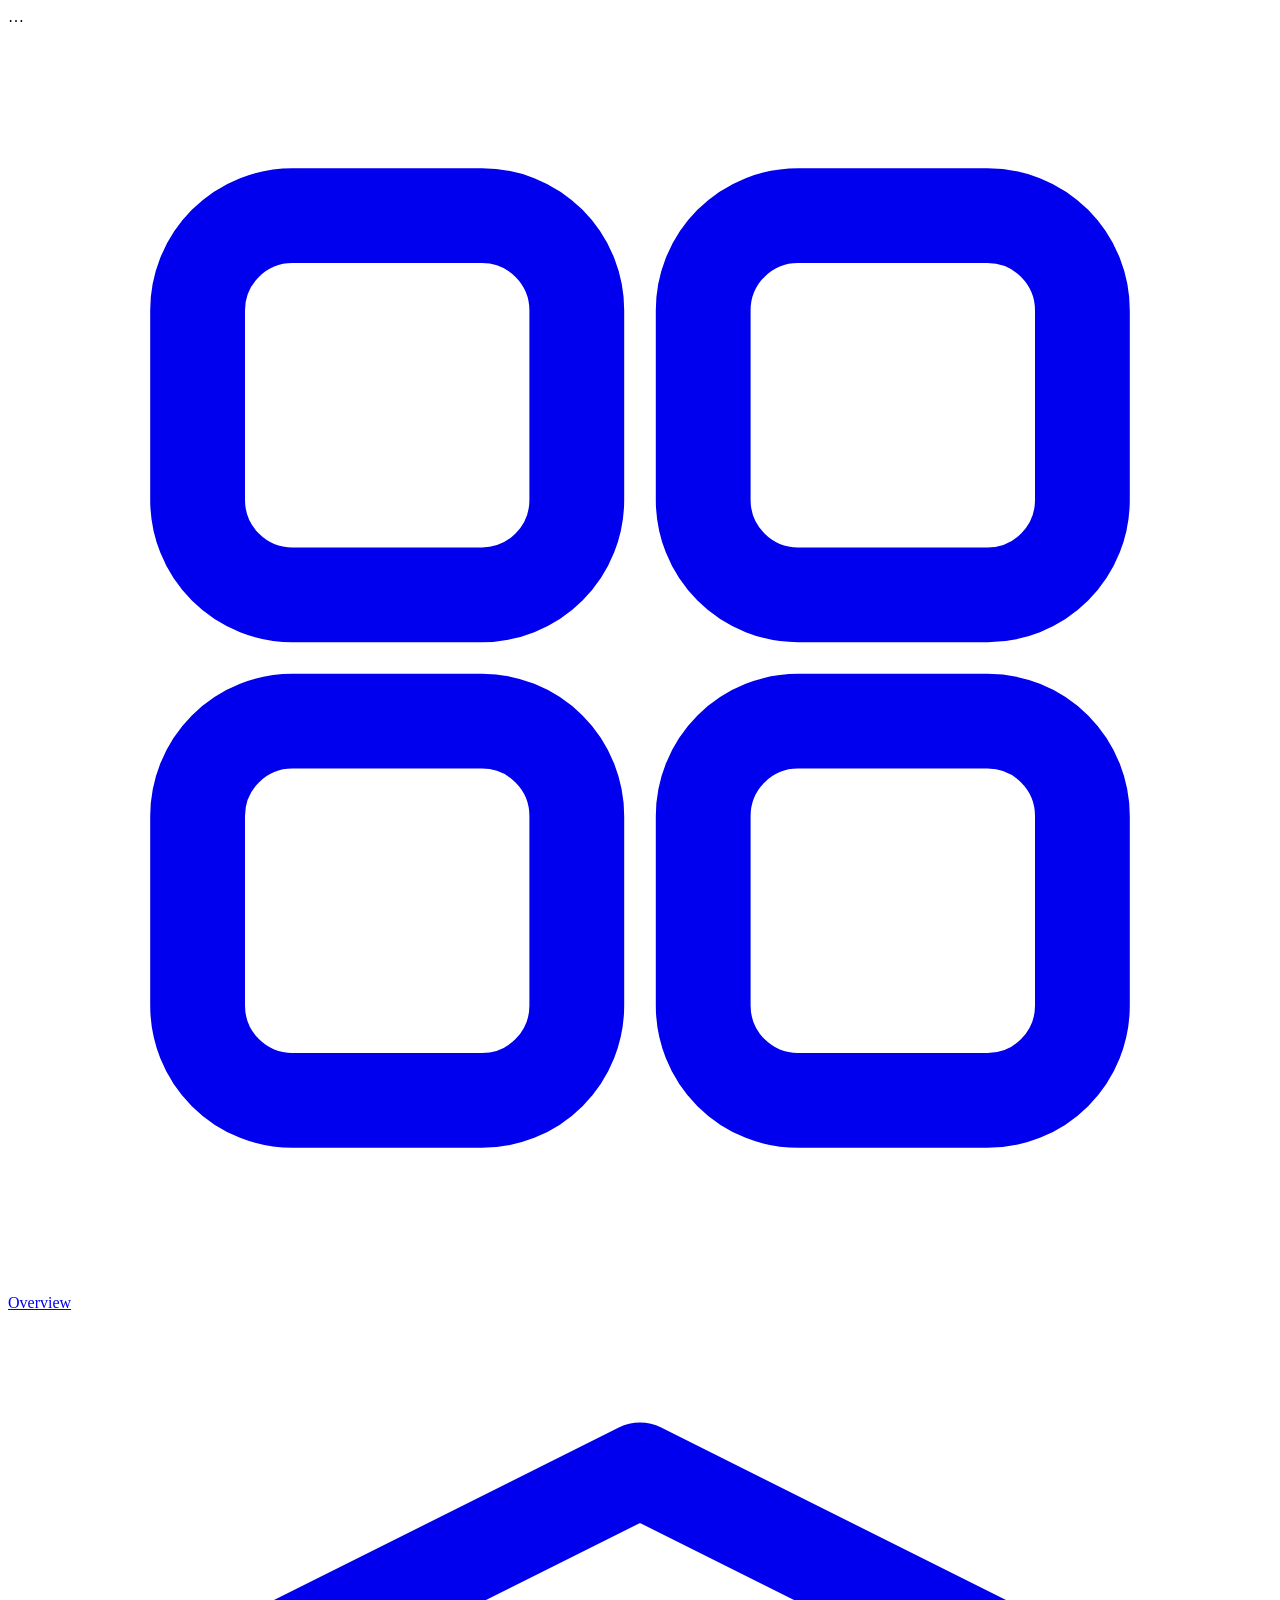
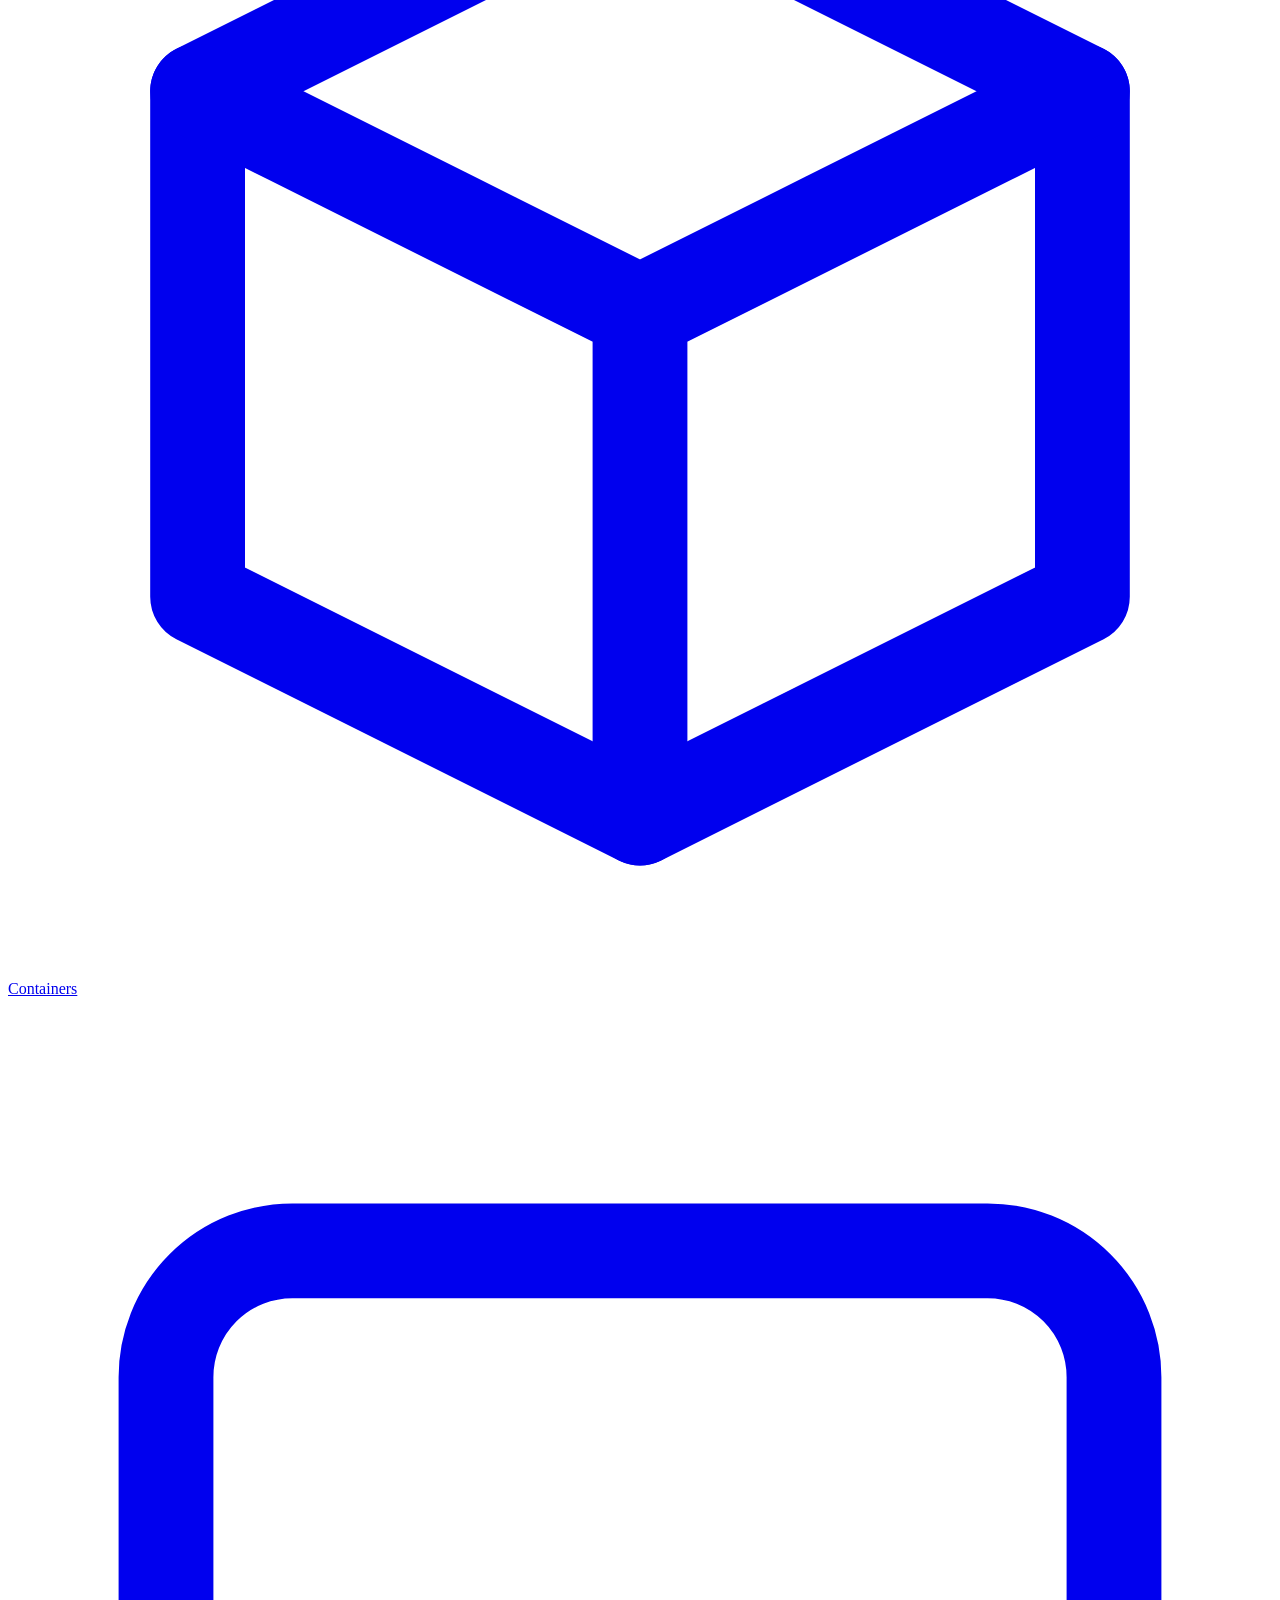
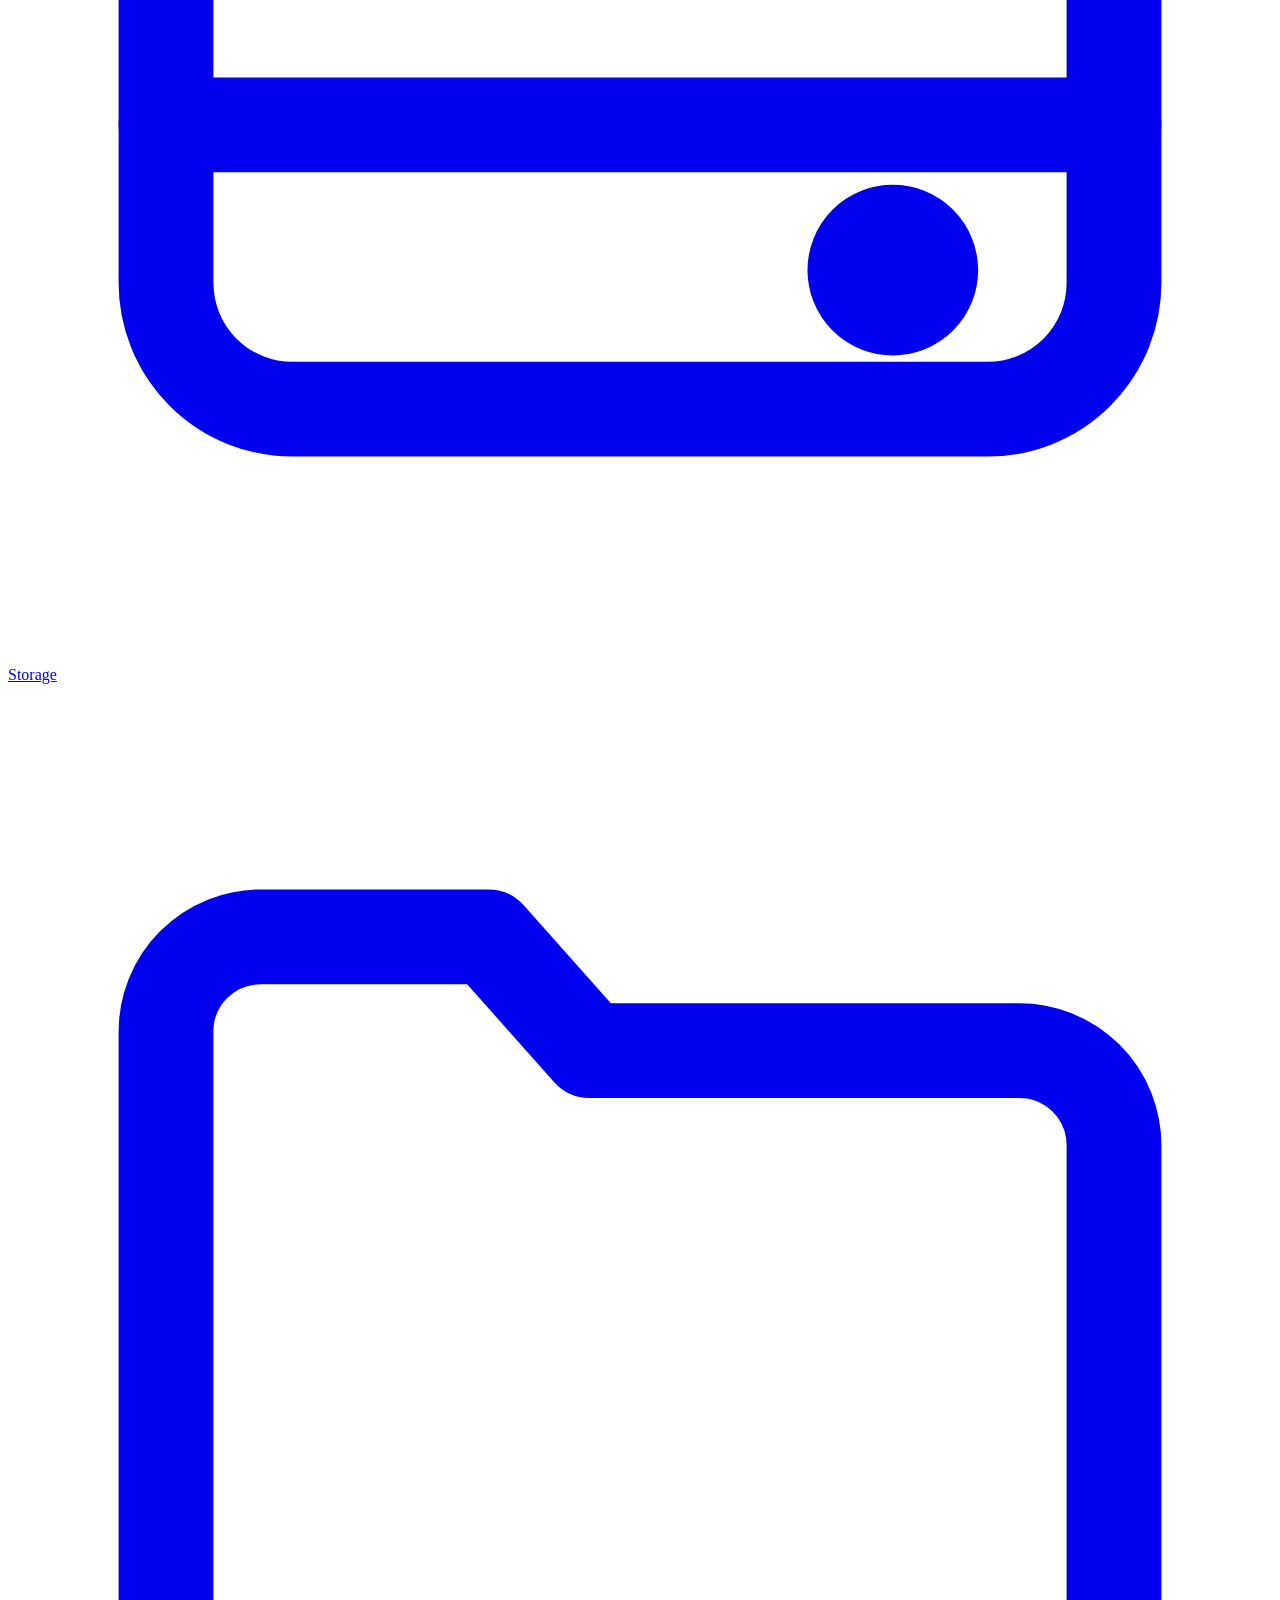
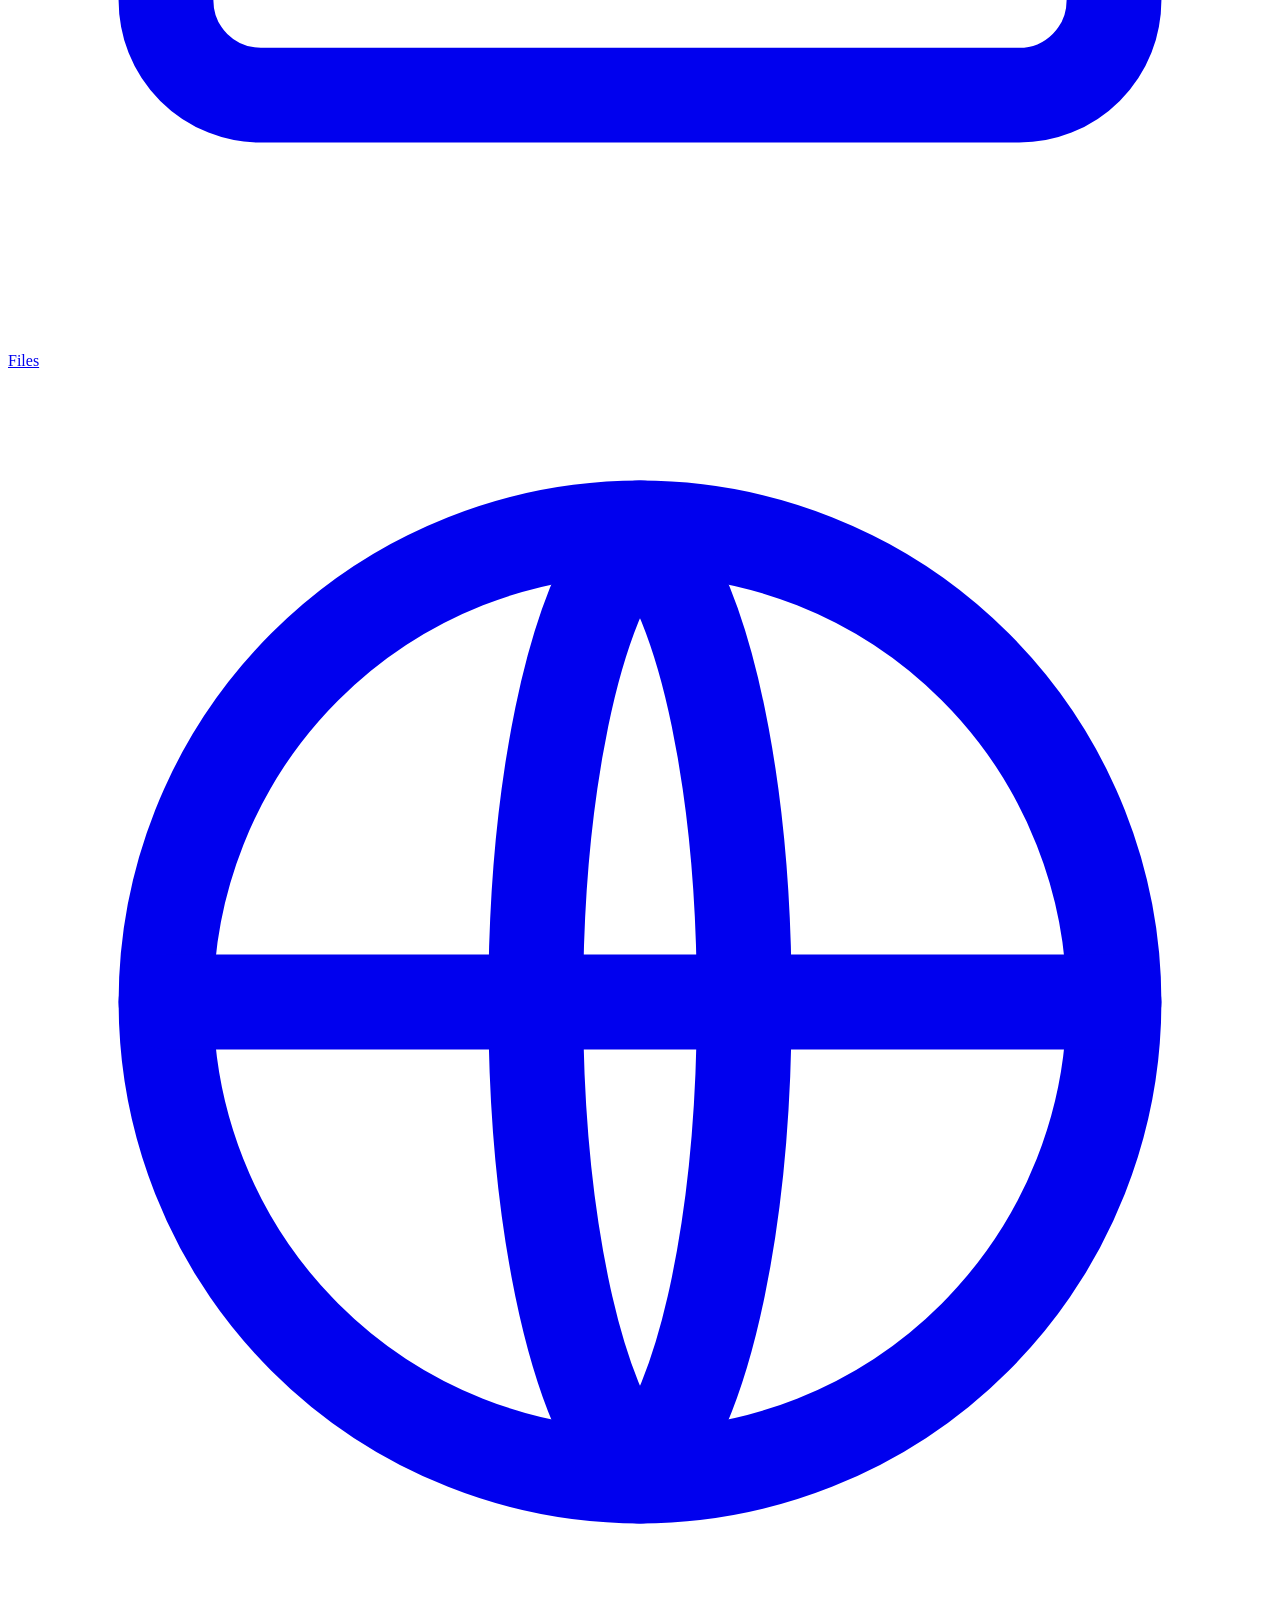
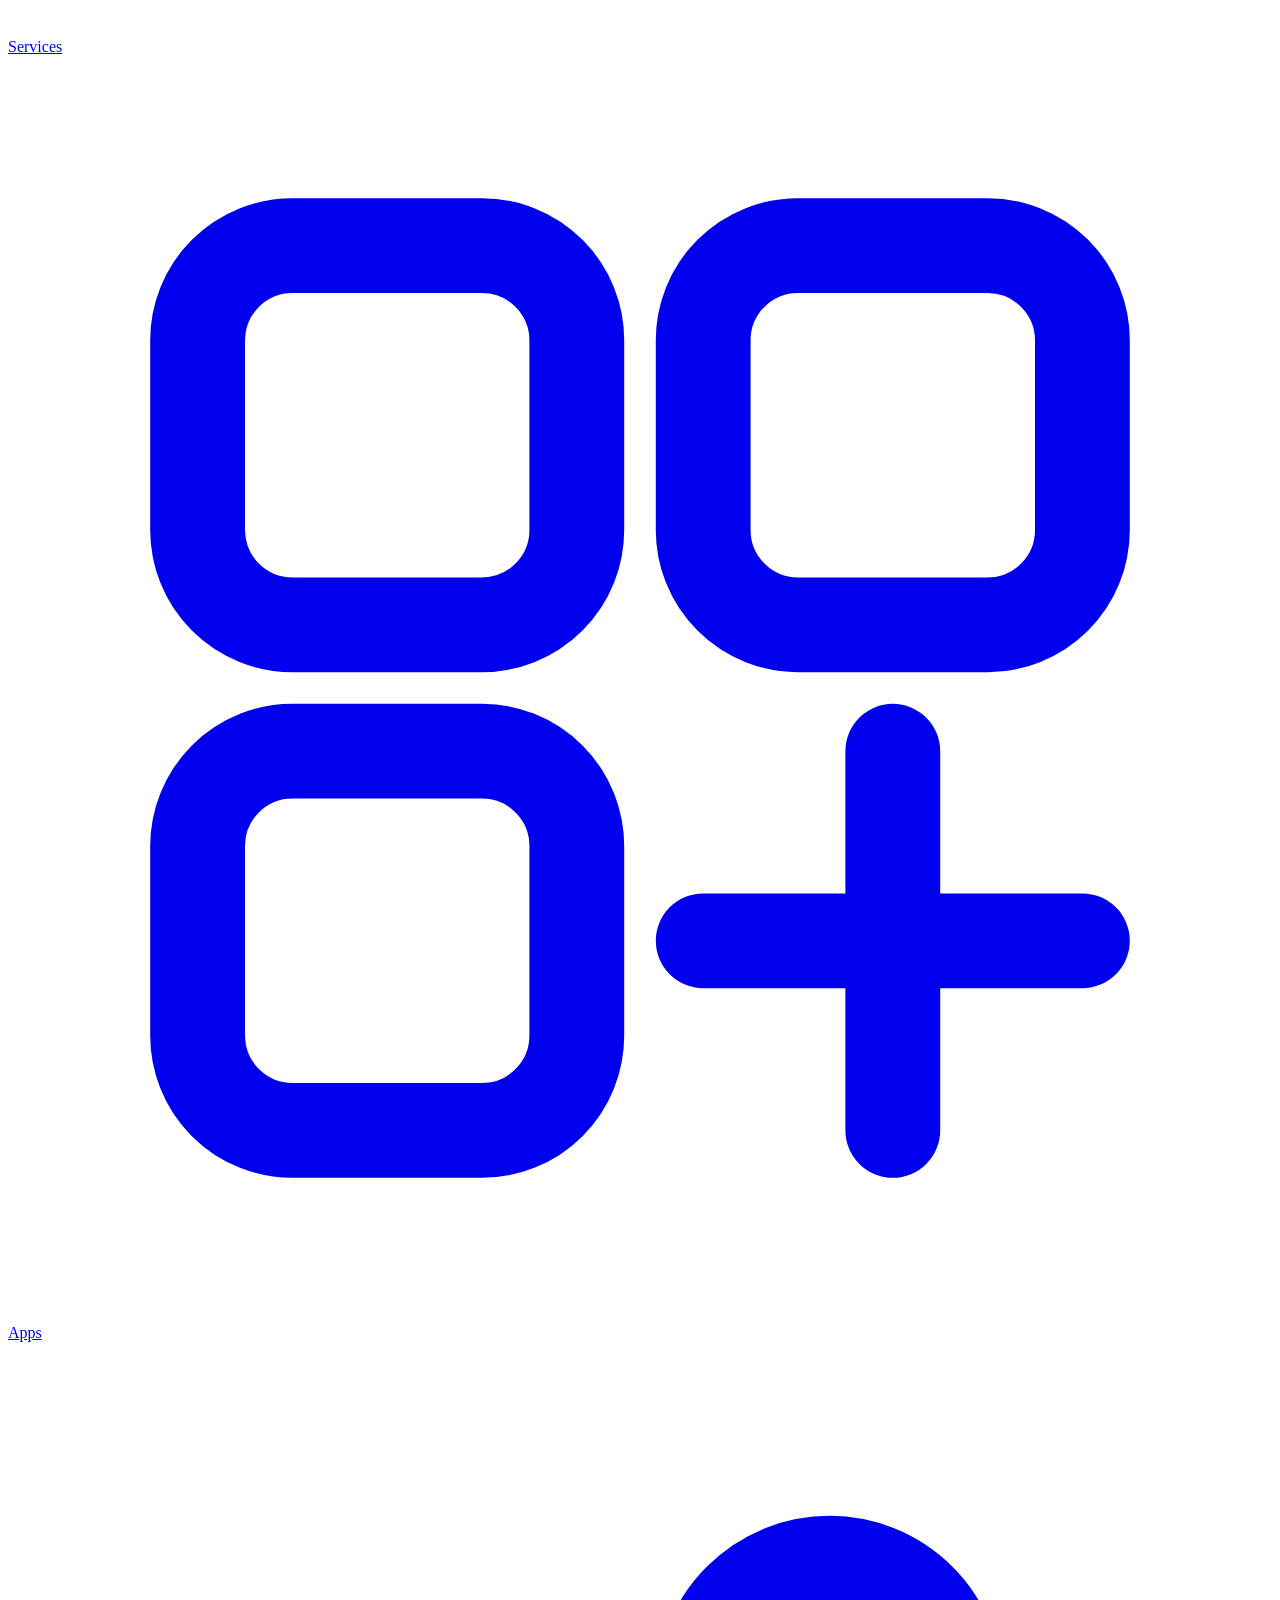
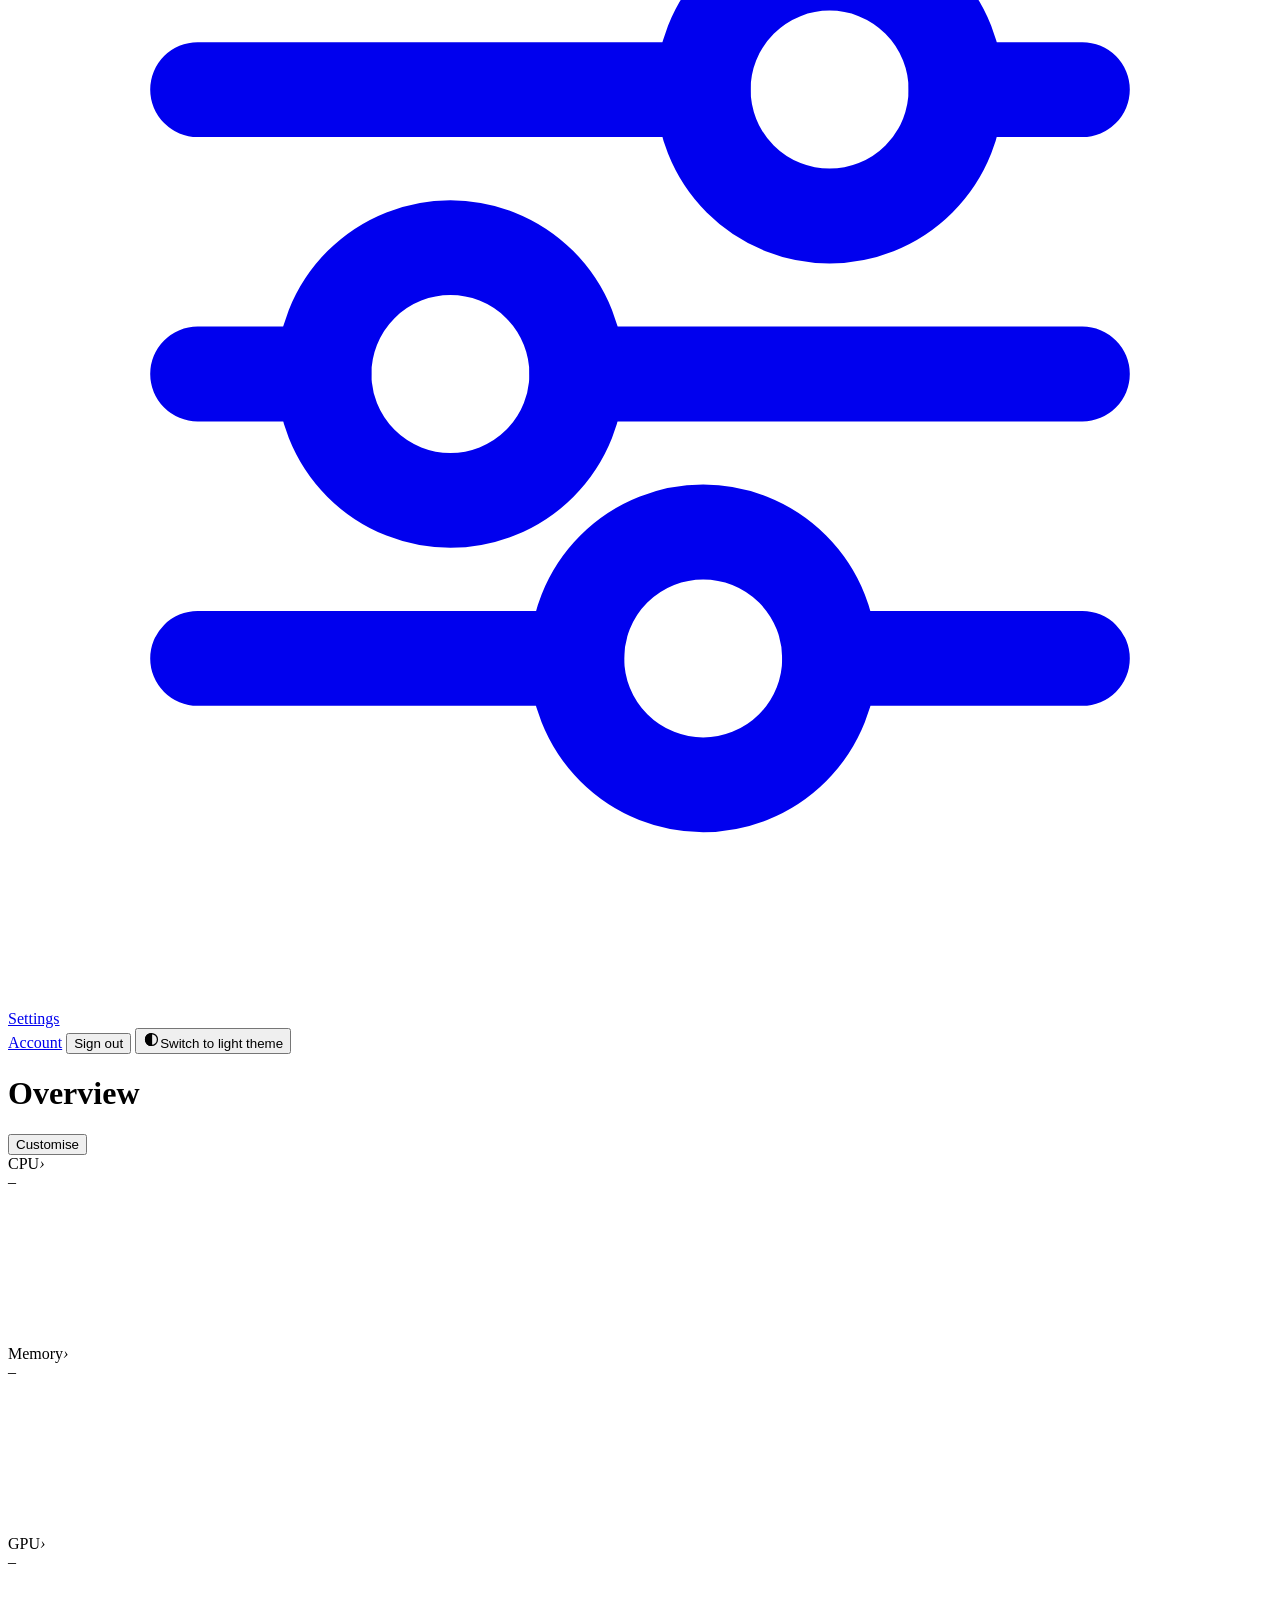
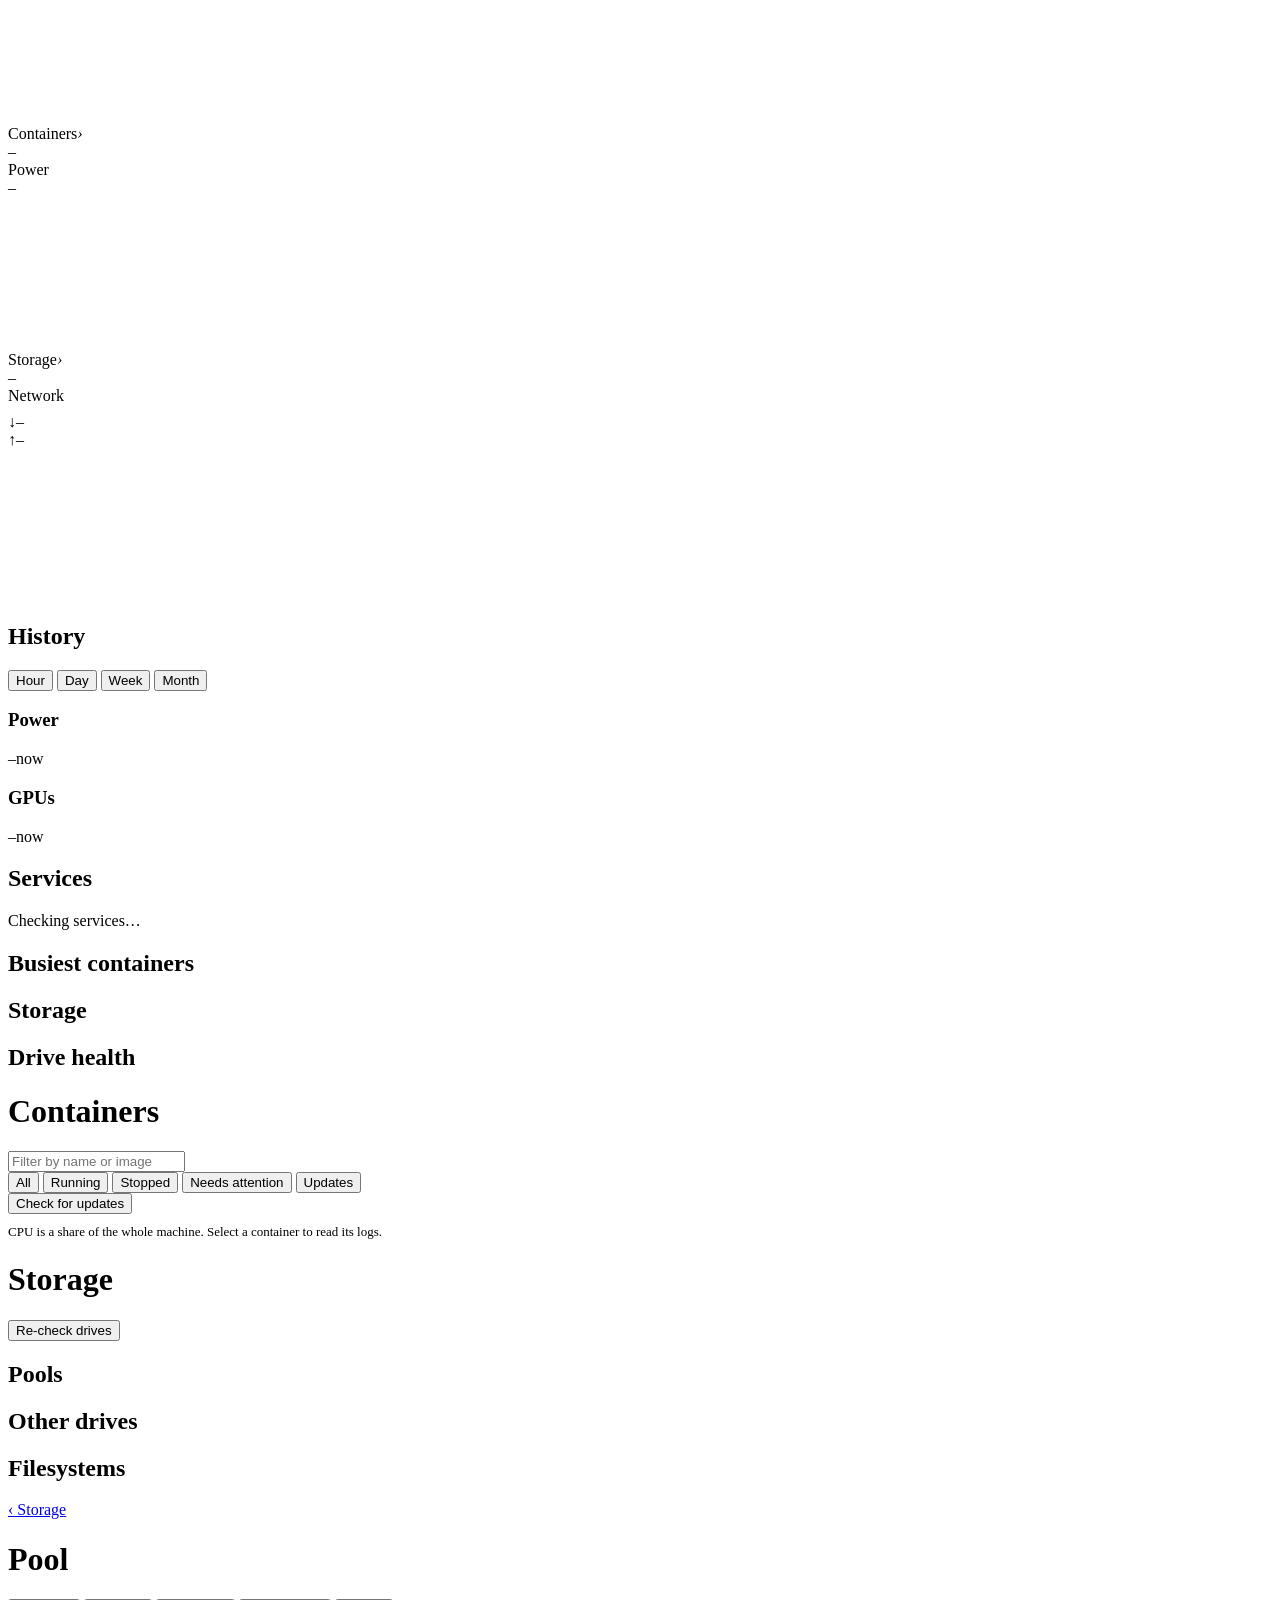
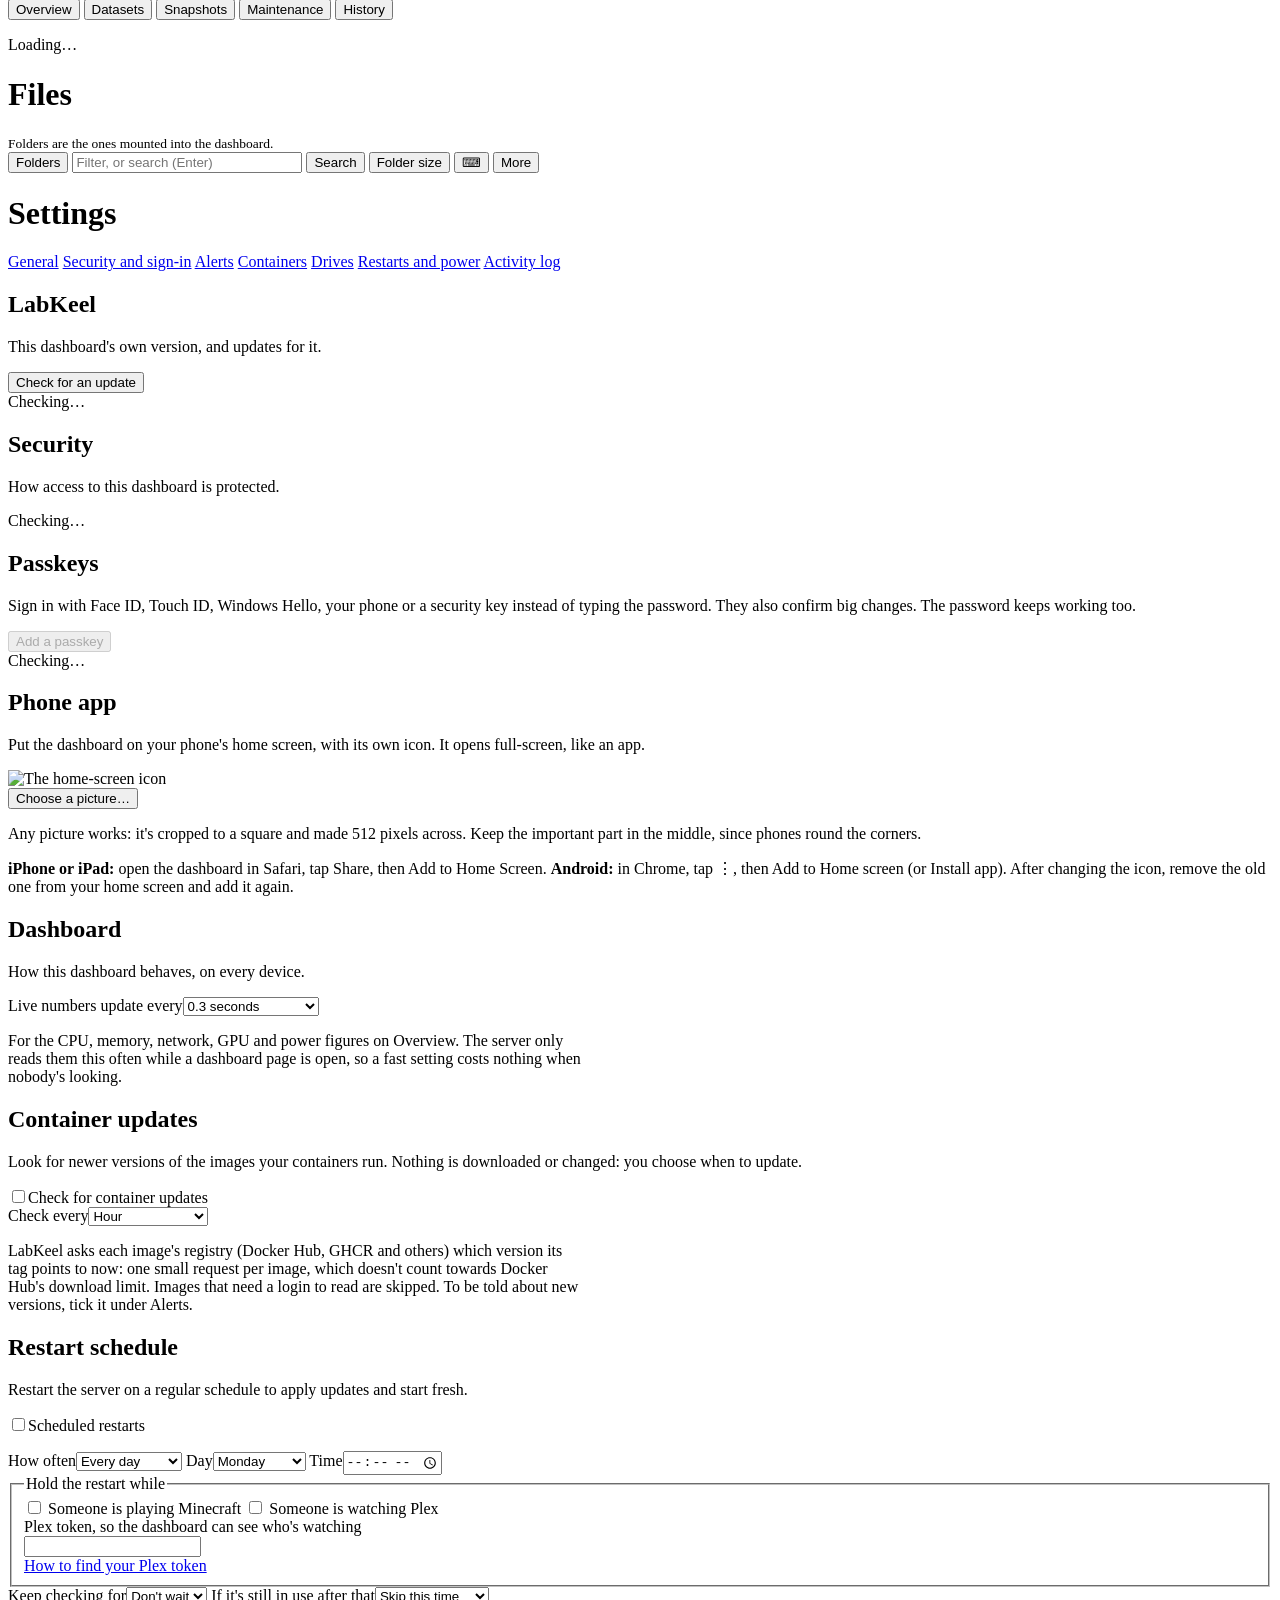
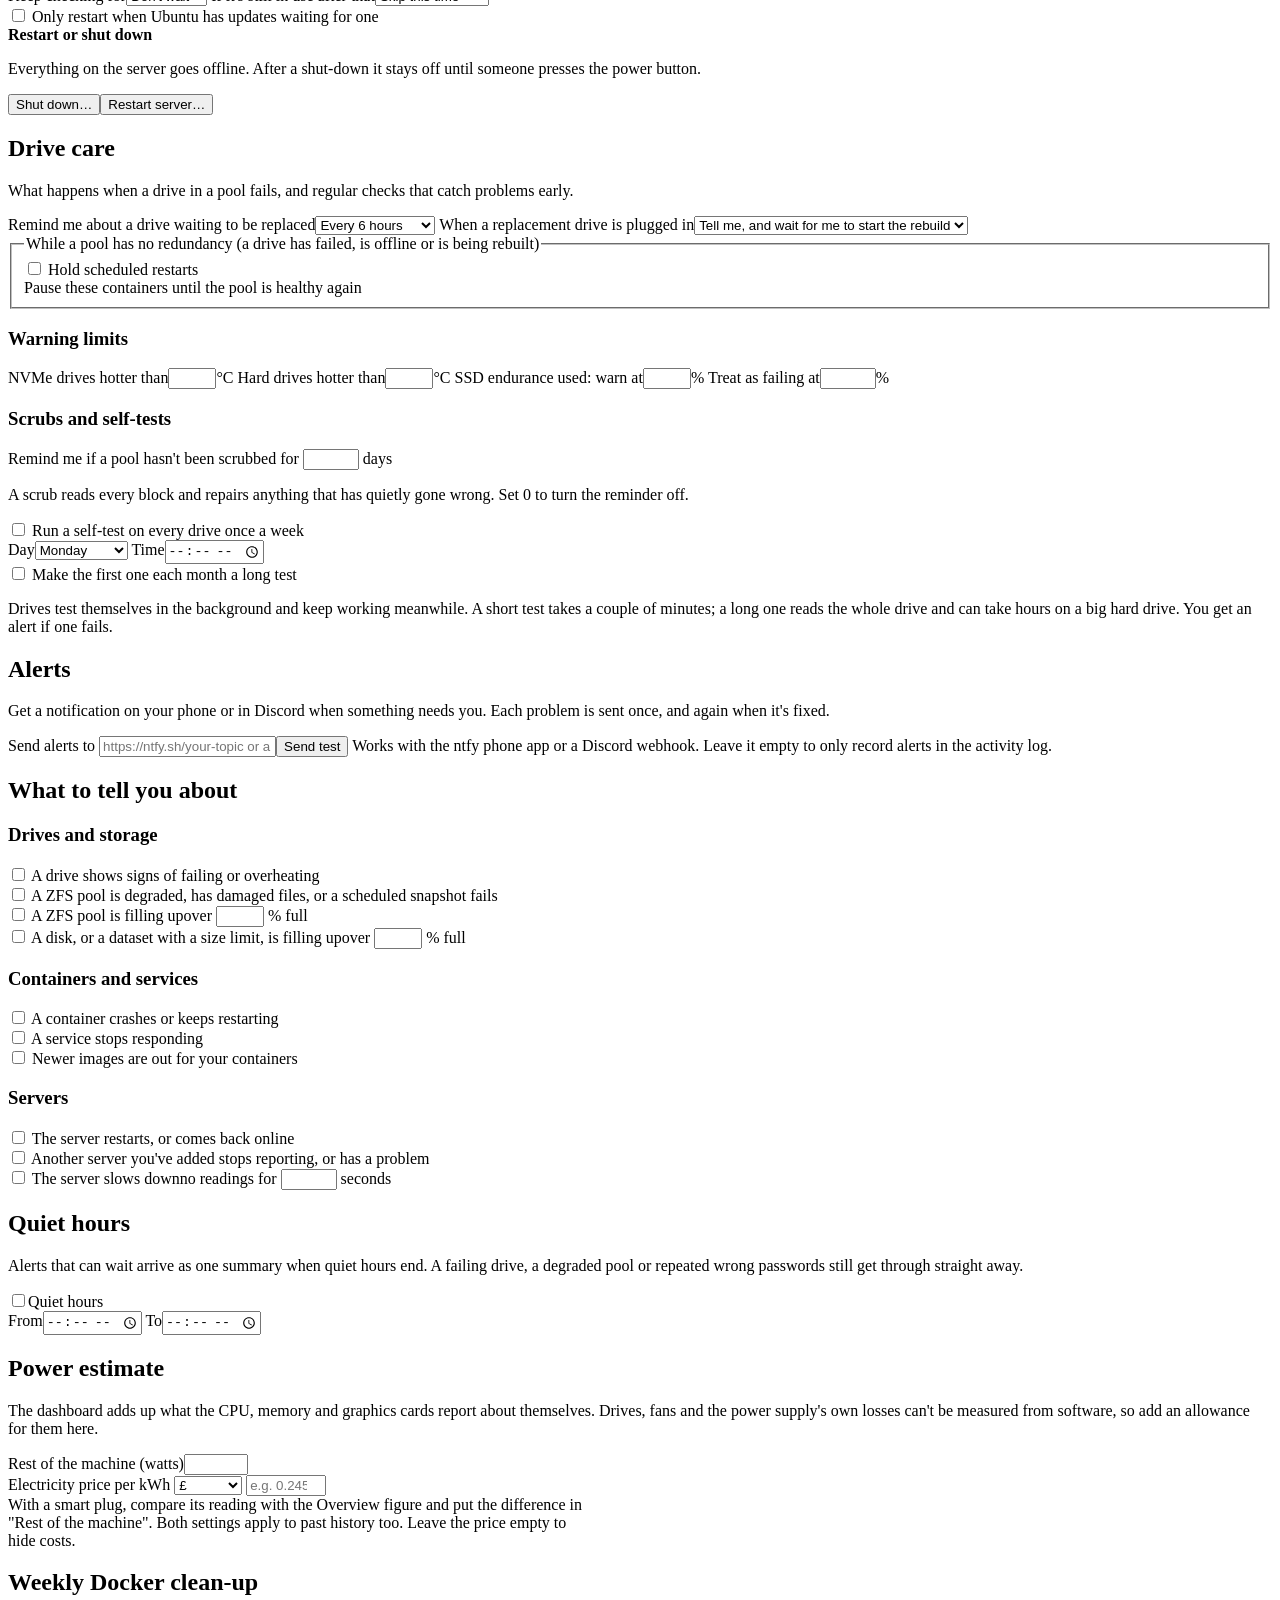
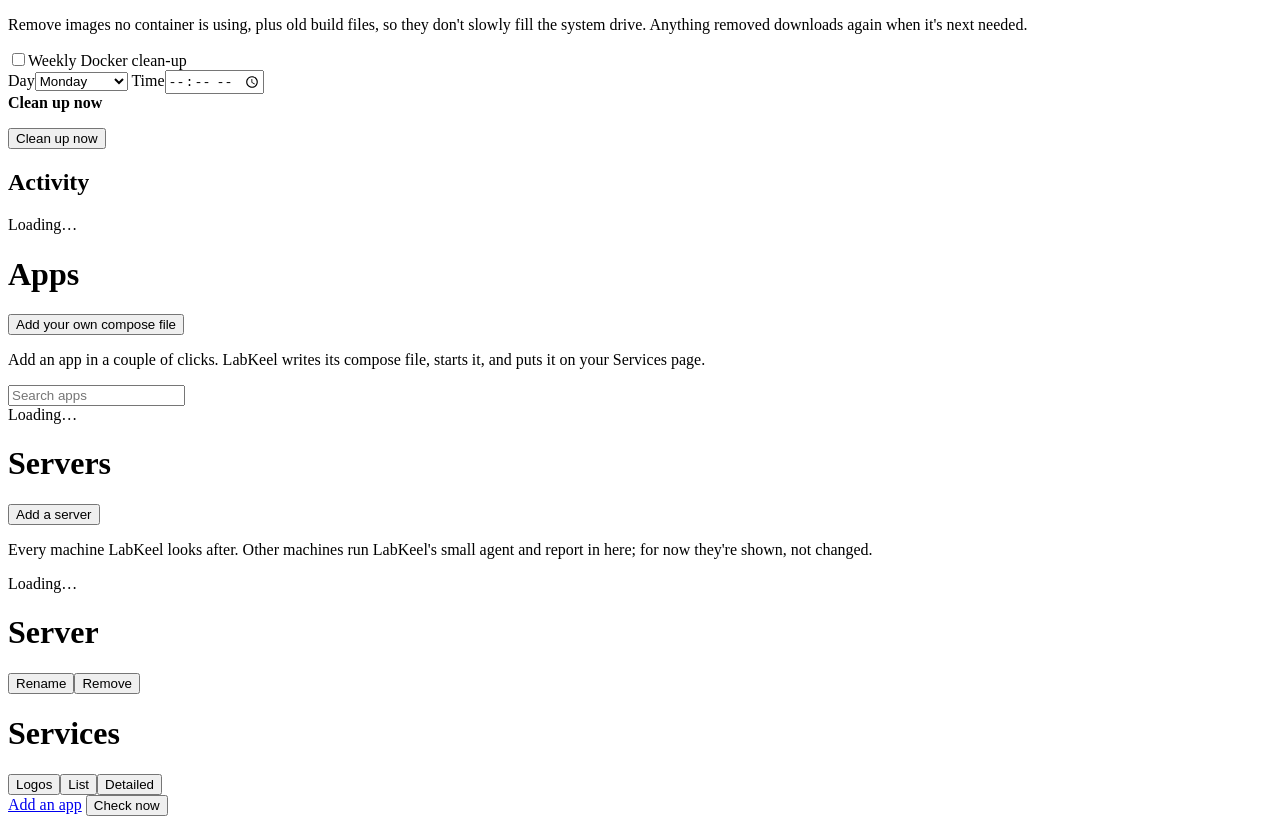
==== app/static/index.html @ 2665dc06 "v0.2.0-alpha" ====
<!doctype html>
<html lang="en">
<head>
<meta charset="utf-8">
<meta name="viewport" content="width=device-width, initial-scale=1, viewport-fit=cover">
<title>LabKeel</title>
<link rel="manifest" href="/manifest.webmanifest">
<link rel="apple-touch-icon" href="/app-icon.png">
<meta name="theme-color" media="(prefers-color-scheme: dark)" content="#16202a">
<meta name="theme-color" media="(prefers-color-scheme: light)" content="#eef2f5">
<meta name="mobile-web-app-capable" content="yes">
<meta name="apple-mobile-web-app-capable" content="yes">
<meta name="apple-mobile-web-app-status-bar-style" content="black-translucent">
<meta name="apple-mobile-web-app-title" content="LabKeel">
<link rel="icon" href="data:image/svg+xml,%3Csvg xmlns='http://www.w3.org/2000/svg' viewBox='0 0 32 32'%3E%3Crect x='3' y='5' width='26' height='22' rx='5' fill='%2316202A'/%3E%3Crect x='7' y='10' width='18' height='4' rx='2' fill='%236FA8EE'/%3E%3Crect x='7' y='18' width='18' height='4' rx='2' fill='%234CC2AE'/%3E%3Ccircle cx='22' cy='12' r='1.2' fill='%2316202A'/%3E%3Ccircle cx='22' cy='20' r='1.2' fill='%2316202A'/%3E%3C/svg%3E">
<link rel="stylesheet" href="/ui/app.css">
</head>
<body>
<div class="app">
  <aside class="rail">
    <div class="host">
      <div class="host-name"><span class="led" id="live-led" title="Connection"></span><span id="host-name">…</span><button class="host-switch" id="host-switch" type="button" aria-haspopup="menu" aria-expanded="false" aria-controls="srv-menu" hidden><span class="sr">Switch server</span><svg viewBox="0 0 12 12" width="12" height="12" aria-hidden="true"><path d="M3 4.5 6 7.5 9 4.5" fill="none" stroke="currentColor" stroke-width="1.5" stroke-linecap="round" stroke-linejoin="round"/></svg></button></div>
      <div class="srv-menu" id="srv-menu" role="menu" hidden></div>
      <div class="host-sub" id="host-sub"></div>
    </div>
    <nav class="nav" aria-label="Sections">
      <a href="#servers" data-view="servers" class="nav-desk" id="nav-servers-link" hidden><svg class="nav-ic" viewBox="0 0 20 20" fill="none" stroke="currentColor" stroke-width="1.5" stroke-linejoin="round" stroke-linecap="round" aria-hidden="true"><rect x="3" y="3" width="14" height="5" rx="1.5"/><rect x="3" y="12" width="14" height="5" rx="1.5"/><circle cx="6" cy="5.5" r=".7" fill="currentColor"/><circle cx="6" cy="14.5" r=".7" fill="currentColor"/></svg><span class="nav-lbl">Servers</span> <span class="count" id="nav-servers"></span></a>
      <a href="#overview" data-view="overview"><svg class="nav-ic" viewBox="0 0 20 20" fill="none" stroke="currentColor" stroke-width="1.5" stroke-linejoin="round" stroke-linecap="round" aria-hidden="true"><rect x="3" y="3" width="6" height="6" rx="1.5"/><rect x="11" y="3" width="6" height="6" rx="1.5"/><rect x="3" y="11" width="6" height="6" rx="1.5"/><rect x="11" y="11" width="6" height="6" rx="1.5"/></svg><span class="nav-lbl">Overview</span></a>
      <a href="#containers" data-view="containers"><svg class="nav-ic" viewBox="0 0 20 20" fill="none" stroke="currentColor" stroke-width="1.5" stroke-linejoin="round" stroke-linecap="round" aria-hidden="true"><path d="M10 2.5 17 6v8l-7 3.5L3 14V6z"/><path d="M3 6l7 3.5L17 6M10 9.5v8"/></svg><span class="nav-lbl">Containers</span> <span class="count" id="nav-containers"></span></a>
      <a href="#storage" data-view="storage"><svg class="nav-ic" viewBox="0 0 20 20" fill="none" stroke="currentColor" stroke-width="1.5" stroke-linejoin="round" stroke-linecap="round" aria-hidden="true"><rect x="2.5" y="4" width="15" height="12" rx="2"/><path d="M2.5 11.5h15"/><circle cx="14" cy="13.8" r=".6" fill="currentColor"/></svg><span class="nav-lbl">Storage</span> <span class="count" id="nav-storage"></span></a>
      <a href="#files" data-view="files"><svg class="nav-ic" viewBox="0 0 20 20" fill="none" stroke="currentColor" stroke-width="1.5" stroke-linejoin="round" stroke-linecap="round" aria-hidden="true"><path d="M2.5 5.5A1.5 1.5 0 0 1 4 4h3.6l1.6 1.8H16a1.5 1.5 0 0 1 1.5 1.5v7.2A1.5 1.5 0 0 1 16 16H4a1.5 1.5 0 0 1-1.5-1.5z"/></svg><span class="nav-lbl">Files</span> <span class="count" id="nav-files"></span></a>
      <a href="#services" data-view="services"><svg class="nav-ic" viewBox="0 0 20 20" fill="none" stroke="currentColor" stroke-width="1.5" stroke-linejoin="round" stroke-linecap="round" aria-hidden="true"><circle cx="10" cy="10" r="7.5"/><path d="M2.5 10h15M10 2.5c2.2 2.3 2.2 12.7 0 15M10 2.5c-2.2 2.3-2.2 12.7 0 15"/></svg><span class="nav-lbl">Services</span> <span class="count" id="nav-services"></span></a>
      <a href="#apps" data-view="apps" class="nav-desk admin-only"><svg class="nav-ic" viewBox="0 0 20 20" fill="none" stroke="currentColor" stroke-width="1.5" stroke-linejoin="round" stroke-linecap="round" aria-hidden="true"><rect x="3" y="3" width="6" height="6" rx="1.5"/><rect x="11" y="3" width="6" height="6" rx="1.5"/><rect x="3" y="11" width="6" height="6" rx="1.5"/><path d="M14 11v6M11 14h6"/></svg><span class="nav-lbl">Apps</span> <span class="count" id="nav-apps"></span></a>
      <a href="#settings" data-view="settings"><svg class="nav-ic" viewBox="0 0 20 20" fill="none" stroke="currentColor" stroke-width="1.5" stroke-linejoin="round" stroke-linecap="round" aria-hidden="true"><path d="M3 5.5h8M15 5.5h2M3 10h2M9 10h8M3 14.5h6M13 14.5h4"/><circle cx="13" cy="5.5" r="2"/><circle cx="7" cy="10" r="2"/><circle cx="11" cy="14.5" r="2"/></svg><span class="nav-lbl">Settings</span> <span class="count" id="nav-settings"></span></a>
    </nav>
    <div class="rail-foot">
      <span id="uptime"></span>
      <a class="linkbtn hidden" id="account-link" href="/account">Account</a>
      <button class="linkbtn hidden" id="signout-btn" type="button">Sign out</button>
      <div class="me-wrap" id="me-wrap" hidden>
        <button class="me-btn" id="me-btn" type="button" aria-haspopup="menu" aria-expanded="false" aria-controls="me-menu" aria-label="Your account"><span id="me-initial" aria-hidden="true"></span></button>
        <div class="me-menu" id="me-menu" role="menu" hidden>
          <div class="me-who"><b id="me-name"></b><span id="me-role"></span></div>
          <a role="menuitem" href="/account">Account and passkeys</a>
          <button role="menuitem" type="button" id="me-signout">Sign out</button>
        </div>
      </div>
      <button class="linkbtn" id="theme-btn" type="button"><svg class="tb-ic" width="17" height="17" viewBox="0 0 20 20" fill="none" stroke="currentColor" stroke-width="1.5" aria-hidden="true"><circle cx="10" cy="10" r="7"/><path d="M10 3a7 7 0 0 0 0 14z" fill="currentColor"/></svg><span class="tb-text">Switch to light theme</span></button>
    </div>
  </aside>

  <main>
    <div id="transfers" class="xfer" role="status" aria-live="polite" hidden></div>
    <div id="global-banner"></div>
    <div id="auth-banner"></div>

    <!-- OVERVIEW -->
    <div class="view" id="view-overview">
      <div class="view-head"><h1>Overview</h1><span class="toolbar"><span class="muted" id="ov-cpu-model"></span><button class="btn admin-only" type="button" id="tiles-edit">Customise</button></span></div>
      <div id="ov-attn" role="region" aria-label="Needs attention"></div>
      <div class="vitals">
        <div class="vital click" data-tile="cpu" data-open="cpu" tabindex="0" role="button" aria-label="CPU. Show what's using it">
          <div class="vital-label"><span>CPU<i class="chev" aria-hidden="true">›</i></span><span id="ov-cpu-temp"></span></div>
          <div class="vital-value" id="ov-cpu">–</div>
          <div class="vital-sub" id="ov-load"></div>
          <canvas id="sp-cpu" aria-hidden="true"></canvas>
        </div>
        <div class="vital click" data-tile="mem" data-open="mem" tabindex="0" role="button" aria-label="Memory. Show what's using it">
          <div class="vital-label"><span>Memory<i class="chev" aria-hidden="true">›</i></span><span id="ov-mem-pct"></span></div>
          <div class="vital-value" id="ov-mem">–</div>
          <div class="vital-sub" id="ov-mem-sub"></div>
          <canvas id="sp-mem" aria-hidden="true"></canvas>
        </div>
        <div class="vital click" data-tile="gpu" data-open="gpu" tabindex="0" role="button" aria-label="GPU. Show details and what's using it">
          <div class="vital-label"><span>GPU<i class="chev" aria-hidden="true">›</i></span><span id="ov-gpu-temp"></span></div>
          <div class="vital-value" id="ov-gpu">–</div>
          <div class="vital-sub" id="ov-gpu-sub"></div>
          <canvas id="sp-gpu" aria-hidden="true"></canvas>
        </div>
        <div class="vital click" data-tile="ctr" data-open="ctr" tabindex="0" role="button" aria-label="Containers. Open the containers page">
          <div class="vital-label"><span>Containers<i class="chev" aria-hidden="true">›</i></span></div>
          <div class="vital-value" id="ov-ctr">–</div>
          <div class="vital-sub" id="ov-ctr-sub"></div>
          <div class="cstates" id="ov-ctr-dots"></div>
        </div>
        <div class="vital" data-tile="power">
          <div class="vital-label"><span>Power</span><span id="ov-pw-cost"></span></div>
          <div class="vital-value" id="ov-pw">–</div>
          <div class="vital-sub" id="ov-pw-sub"></div>
          <canvas id="sp-pw" aria-hidden="true"></canvas>
        </div>
        <div class="vital click" data-tile="storage" data-open="storage" tabindex="0" role="button" aria-label="Storage. Open the storage page">
          <div class="vital-label"><span>Storage<i class="chev" aria-hidden="true">›</i></span><span id="ov-st-pct"></span></div>
          <div class="vital-value" id="ov-st">–</div>
          <div class="vital-sub" id="ov-st-sub"></div>
          <div class="bar tile-bar"><i id="ov-st-bar"></i></div>
        </div>
        <div class="vital" data-tile="net">
          <div class="vital-label"><span>Network</span></div>
          <div class="netpair" style="margin-top:8px">
            <div><span class="k key-rx">↓</span><span class="v" id="ov-rx">–</span><span class="u" id="ov-rx-u"></span></div>
            <div><span class="k key-tx">↑</span><span class="v" id="ov-tx">–</span><span class="u" id="ov-tx-u"></span></div>
          </div>
          <div class="vital-sub" id="ov-net-sub"></div>
          <canvas id="sp-net" aria-hidden="true"></canvas>
        </div>
      </div>
      <div hidden id="tiles-off"></div>
      <div class="cores" id="ov-cores" aria-label="Per-core CPU usage"></div>

      <section class="hist" aria-labelledby="hist-h">
        <div class="hist-head">
          <h2 id="hist-h">History</h2>
          <div class="seg" role="group" aria-label="Time range" id="hist-range">
            <button type="button" data-range="hour" aria-pressed="false">Hour</button>
            <button type="button" data-range="day" aria-pressed="true">Day</button>
            <button type="button" data-range="week" aria-pressed="false">Week</button>
            <button type="button" data-range="month" aria-pressed="false">Month</button>
          </div>
          <span class="faint" id="hist-note"></span>
        </div>
        <div class="hist-grid">
          <article class="ccard" aria-labelledby="pw-h">
            <div class="cc-head"><h3 id="pw-h">Power</h3><span class="cc-sub" id="pw-sources"></span></div>
            <div class="pw-now"><span class="hero" id="pw-now">–</span><span class="muted">now</span></div>
            <div class="cc-stats" id="pw-stats"></div>
            <div class="chart" id="ch-power"></div>
            <div class="cc-foot" id="pw-break"></div>
          </article>
          <article class="ccard" aria-labelledby="c2-h">
            <div class="cc-head"><h3 id="c2-h">GPUs</h3><div class="legend" id="c2-legend"></div></div>
            <div class="pw-now"><span class="mid-num" id="c2-now">–</span><span class="muted" id="c2-now-l">now</span></div>
            <div class="cc-stats" id="c2-stats"></div>
            <div class="chart" id="ch-second"></div>
            <div class="cc-foot" id="c2-foot"></div>
          </article>
        </div>
      </section>

      <div class="cols">
        <div>
          <section>
            <h2>Services</h2>
            <div class="list" id="ov-services"><div class="li muted">Checking services…</div></div>
          </section>
          <section>
            <div class="sec-head"><h2 id="ov-ctr-title">Busiest containers</h2><span class="sec-meta" id="ov-ctr-meta"></span></div>
            <div class="list" id="ov-ctr-list"></div>
          </section>
        </div>
        <div>
          <section>
            <h2>Storage</h2>
            <div id="ov-storage" class="list"></div>
          </section>
          <section>
            <h2>Drive health</h2>
            <div id="ov-drives" class="list"></div>
          </section>
        </div>
      </div>
    </div>

    <!-- CONTAINERS -->
    <div class="view hidden" id="view-containers">
      <div class="view-head">
        <h1>Containers</h1>
        <div class="toolbar">
          <select class="input c-scope" id="c-scope" aria-label="Which servers" hidden><option value="this">This server</option><option value="all">All servers</option></select>
          <input class="input" id="c-search" type="search" placeholder="Filter by name or image" aria-label="Filter containers">
          <div class="seg" role="group" aria-label="Show">
            <button type="button" data-cf="all" aria-pressed="true">All</button>
            <button type="button" data-cf="running" aria-pressed="false">Running</button>
            <button type="button" data-cf="stopped" aria-pressed="false">Stopped</button>
            <button type="button" data-cf="attention" aria-pressed="false">Needs attention</button>
            <button type="button" data-cf="updates" aria-pressed="false">Updates</button>
          </div>
          <button class="btn" type="button" id="c-check">Check for updates</button>
        </div>
      </div>
      <div id="c-error"></div>
      <div class="bulkbar hidden" id="c-bulk" role="region" aria-label="Selected containers"></div>
      <div class="ctable" id="c-table"></div>
      <div id="c-all" hidden></div>
      <p class="faint" style="font-size:13px;margin-top:10px">CPU is a share of the whole machine. Select a container to read its logs. <span id="c-upd-note"></span></p>
    </div>

    <!-- STORAGE -->
    <div class="view hidden" id="view-storage">
      <div class="view-head">
        <h1>Storage</h1>
        <div class="toolbar"><span class="faint" id="smart-updated" style="font-size:13px"></span><button class="btn" id="smart-refresh" type="button">Re-check drives</button></div>
      </div>
      <div id="s-errors"></div>
      <div id="s-summary"></div>
      <div id="s-cases" class="cases" hidden></div>
      <section id="s-pools-sec" aria-labelledby="s-pools-h">
        <div class="sec-head"><h2 id="s-pools-h">Pools</h2><span class="toolbar" id="s-pool-tools"></span></div>
        <div id="s-pools"></div>
      </section>
      <section id="s-other-sec">
        <h2 id="s-other-title">Other drives</h2>
        <div class="tile-grid" id="s-other"></div>
      </section>
      <section>
        <h2>Filesystems</h2>
        <div class="list" id="s-fs"></div>
      </section>
    </div>

    <!-- ONE POOL -->
    <div class="view hidden" id="view-pool">
      <a class="back" href="#storage">‹ Storage</a>
      <div class="view-head"><div class="pv-head"><h1 id="pv-title">Pool</h1><span id="pv-pill"></span><span class="muted" id="pv-kind"></span></div>
        <div class="toolbar" id="pv-tools"></div></div>
      <div class="seg tabs" role="tablist" aria-label="Pool sections" id="pv-tabs">
        <button type="button" role="tab" data-tab="overview" aria-pressed="true">Overview</button>
        <button type="button" role="tab" data-tab="datasets" aria-pressed="false">Datasets</button>
        <button type="button" role="tab" data-tab="snapshots" aria-pressed="false">Snapshots</button>
        <button type="button" role="tab" data-tab="maintenance" aria-pressed="false">Maintenance</button>
        <button type="button" role="tab" data-tab="history" aria-pressed="false">History</button>
      </div>
      <div id="pv-body" role="tabpanel"><p class="muted">Loading…</p></div>
    </div>

    <!-- FILES -->
    <div class="view hidden" id="view-files">
      <div class="view-head"><h1>Files</h1><span class="muted" style="font-size:13.5px" id="f-mode">Folders are the ones mounted into the dashboard.</span></div>
      <div class="files">
        <nav class="tree" id="f-tree" aria-label="Folder tree"></nav>
        <div class="pane">
          <div class="pane-head">
            <div class="crumbs" id="f-crumbs"></div>
            <div class="toolbar">
              <button class="btn" id="f-tree-btn" type="button" aria-expanded="false" aria-controls="f-tree">Folders</button>
              <input class="input" id="f-filter" type="search" placeholder="Filter, or search (Enter)" aria-label="Filter this folder, or press Enter to search it and its subfolders" style="width:230px">
              <button class="btn" id="f-search" type="button" title="Search this folder and everything inside it">Search</button>
              <button class="btn fx-more" id="f-size" type="button">Folder size</button>
              <span class="toolbar" id="f-write" hidden>
                <button class="btn fx-more" type="button" data-fx="mkdir">New folder</button>
                <button class="btn fx-more" type="button" data-fx="newfile">New file</button>
                <button class="btn primary" type="button" data-fx="upload">Upload files</button>
                <button class="btn fx-more" type="button" data-fx="uploaddir">Upload folder</button>
                <button class="btn" type="button" data-fx="paste" id="f-paste" hidden>Paste</button>
                <input type="file" id="f-upload-input" multiple hidden>
                <input type="file" id="f-upload-dir" webkitdirectory multiple hidden>
              </span>
              <button class="btn fx-more" type="button" data-fx="trash" id="f-trash-btn" hidden>Bin</button>
              <button class="btn fx-more fx-desk" type="button" data-fx="keys" title="Keyboard shortcuts (?)" aria-label="Keyboard shortcuts">⌨</button>
              <span class="fmore-wrap"><button class="btn" type="button" id="f-more" aria-haspopup="menu" aria-expanded="false" aria-label="More actions">More</button>
                <span class="fmore-menu" id="f-more-menu" role="menu" hidden></span></span>
            </div>
          </div>
          <div class="fsel" id="f-selbar" hidden><span id="f-selcount"></span>
            <button class="btn small" type="button" data-fx="rename">Rename…</button>
            <button class="btn small" type="button" data-fx="move">Move…</button>
            <button class="btn small" type="button" data-fx="copy">Copy…</button>
            <button class="btn small danger" type="button" data-fx="delete">Delete…</button>
            <button class="btn small" type="button" data-fx="clear">Clear</button></div>
          <div class="fup" id="f-up" hidden></div>
          <div class="fsel" id="f-searchbar" hidden></div>
          <div class="fsel" id="f-unfinished" hidden></div>
          <div class="flist" id="f-list"></div>
        </div>
      </div>
    </div>

    <!-- SETTINGS -->
    <div class="view hidden" id="view-settings">
      <div class="view-head"><h1>Settings</h1><span class="muted" style="font-size:13.5px" id="st-tz"></span></div>
      <div id="st-banners"></div>
      <div class="st-layout">
      <nav class="st-nav" id="st-nav" aria-label="Settings sections">
        <a href="#settings:general" data-page="general">General</a>
        <a href="#settings:security" data-page="security">Security and sign-in</a>
        <a href="#settings:alerts" data-page="alerts">Alerts</a>
        <a href="#settings:containers" data-page="containers">Containers</a>
        <a href="#settings:storage" data-page="storage">Drives</a>
        <a href="#settings:server" data-page="server">Restarts and power</a>
        <a href="#settings:activity" data-page="activity">Activity log</a>
      </nav>
      <div class="st-pages">
      <section class="set" aria-labelledby="lk-h" data-page="general">
        <div class="set-head"><div><h2 id="lk-h">LabKeel</h2><p class="muted set-lede" id="lk-lede">This dashboard's own version, and updates for it.</p></div>
          <span class="toolbar"><button class="btn" type="button" id="lk-check">Check for an update</button>
            <button class="btn primary" type="button" id="lk-install" hidden>Install update…</button></span></div>
        <div class="set-body lk-body" id="lk-body"><div class="muted">Checking…</div></div>
      </section>
      <section class="set st-security" aria-labelledby="sec-h" data-page="security">
        <div class="set-head"><div><h2 id="sec-h">Security</h2><p class="muted set-lede">How access to this dashboard is protected.</p></div></div>
        <div class="set-body"><div class="sec-list" id="sec-list"><div class="muted">Checking…</div></div></div>
        <div class="set-foot" id="sec-foot" hidden>
          <div><b>Sign out</b><p class="muted">Sign out here, or on every phone and computer that's signed in.</p></div>
          <span class="toolbar"><button class="btn" type="button" id="sec-out-all">Sign out everywhere…</button><button class="btn" type="button" id="sec-out">Sign out</button></span>
        </div>
      </section>
      <section class="set st-security" aria-labelledby="pk-h" data-page="security">
        <div class="set-head"><div><h2 id="pk-h">Passkeys</h2><p class="muted set-lede">Sign in with Face ID, Touch ID, Windows Hello, your phone or a security key instead of typing the password. They also confirm big changes. The password keeps working too.</p></div>
          <button class="btn primary" type="button" id="pk-add" disabled>Add a passkey</button></div>
        <div class="set-body"><div id="pk-list"><div class="muted">Checking…</div></div></div>
      </section>
      <section class="set st-security" aria-labelledby="app-h" data-page="security">
        <div class="set-head"><div><h2 id="app-h">Phone app</h2><p class="muted set-lede">Put the dashboard on your phone's home screen, with its own icon. It opens full-screen, like an app.</p></div></div>
        <div class="set-body"><div class="appicon">
          <img id="app-icon-img" src="/app-icon.png" alt="The home-screen icon" width="88" height="88">
          <div><div class="toolbar"><button class="btn" type="button" id="app-icon-pick">Choose a picture…</button><button class="btn" type="button" id="app-icon-reset" hidden>Use the built-in icon</button>
            <input type="file" id="app-icon-input" accept="image/png,image/jpeg,image/webp,image/gif" hidden></div>
            <p class="st-note">Any picture works: it's cropped to a square and made 512 pixels across. Keep the important part in the middle, since phones round the corners.</p>
            <p class="st-note"><b>iPhone or iPad:</b> open the dashboard in Safari, tap Share, then Add to Home Screen. <b>Android:</b> in Chrome, tap ⋮, then Add to Home screen (or Install app). After changing the icon, remove the old one from your home screen and add it again.</p></div>
        </div></div>
      </section>
      <form id="st-form" novalidate>
        <section class="set" data-page="general">
          <div class="set-head"><div><h2>Dashboard</h2><p class="muted set-lede">How this dashboard behaves, on every device.</p></div></div>
          <div class="set-body">
            <div class="fields">
              <label class="field"><span>Live numbers update every</span><select class="input" name="display.refresh_ms" data-num>
                <option value="300">0.3 seconds</option><option value="400">0.4 seconds</option><option value="500">0.5 seconds</option>
                <option value="1000">1 second</option><option value="2000">2 seconds (default)</option><option value="5000">5 seconds</option></select></label>
            </div>
            <p class="st-note" style="max-width:72ch">For the CPU, memory, network, GPU and power figures on Overview. The server only reads them this often while a dashboard page is open, so a fast setting costs nothing when nobody's looking.</p>
          </div>
        </section>
        <section class="set" data-page="containers">
          <div class="set-head">
            <div><h2>Container updates</h2><p class="muted set-lede">Look for newer versions of the images your containers run. Nothing is downloaded or changed: you choose when to update.</p></div>
            <label class="switch"><input type="checkbox" name="updates.enabled"><span class="switch-ui" aria-hidden="true"></span><span class="sr">Check for container updates</span></label>
          </div>
          <div class="set-body" id="st-updates-body">
            <div class="fields">
              <label class="field"><span>Check every</span><select class="input" name="updates.hours" data-num>
                <option value="1">Hour</option><option value="3">3 hours</option><option value="6">6 hours (default)</option><option value="12">12 hours</option><option value="24">Day</option></select></label>
            </div>
            <p class="st-note" style="max-width:72ch">LabKeel asks each image's registry (Docker Hub, GHCR and others) which version its tag points to now: one small request per image, which doesn't count towards Docker Hub's download limit. Images that need a login to read are skipped. To be told about new versions, tick it under Alerts.</p>
          </div>
        </section>
        <section class="set" data-page="server">
          <div class="set-head">
            <div><h2>Restart schedule</h2><p class="muted set-lede">Restart the server on a regular schedule to apply updates and start fresh.</p></div>
            <label class="switch"><input type="checkbox" name="restart.enabled"><span class="switch-ui" aria-hidden="true"></span><span class="sr">Scheduled restarts</span></label>
          </div>
          <div class="set-body" id="st-restart-body">
            <p class="set-next" id="st-next"></p>
            <div class="fields">
              <label class="field"><span>How often</span><select class="input" name="restart.frequency"><option value="daily">Every day</option><option value="weekly">Every week</option><option value="monthly">Once a month</option></select></label>
              <label class="field" id="st-day-field"><span id="st-day-label">Day</span><select class="input" name="restart.weekday" data-num><option value="0">Monday</option><option value="1">Tuesday</option><option value="2">Wednesday</option><option value="3">Thursday</option><option value="4">Friday</option><option value="5">Saturday</option><option value="6">Sunday</option></select></label>
              <label class="field"><span>Time</span><input class="input" type="time" name="restart.time" required></label>
            </div>
            <fieldset class="checks">
              <legend>Hold the restart while</legend>
              <label class="check"><input type="checkbox" name="restart.wait_minecraft"> Someone is playing Minecraft</label>
              <label class="check"><input type="checkbox" name="restart.wait_plex"> Someone is watching Plex</label>
              <div class="field nested" id="st-plex-field">
                <span>Plex token, so the dashboard can see who's watching</span>
                <div class="row"><input class="input masked" type="text" name="plex.token" autocomplete="off" autocapitalize="off" spellcheck="false" data-1p-ignore data-lpignore="true" data-bwignore aria-label="Plex token"><button class="linkbtn" type="button" id="st-plex-clear" hidden>Remove</button></div>
                <a class="faint small" href="https://support.plex.tv/articles/204059436-finding-an-authentication-token-x-plex-token/" target="_blank" rel="noopener">How to find your Plex token</a>
              </div>
            </fieldset>
            <div class="fields">
              <label class="field"><span>Keep checking for</span><select class="input" name="restart.wait_hours" data-num><option value="0">Don't wait</option><option value="1">1 hour</option><option value="2">2 hours</option><option value="3">3 hours</option><option value="6">6 hours</option></select></label>
              <label class="field"><span>If it's still in use after that</span><select class="input" name="restart.if_still_busy"><option value="skip">Skip this time</option><option value="restart">Restart anyway</option></select></label>
            </div>
            <label class="check"><input type="checkbox" name="restart.only_if_updates"> Only restart when Ubuntu has updates waiting for one</label>
          </div>
          <div class="set-foot">
            <div><b>Restart or shut down</b><p class="muted">Everything on the server goes offline. After a shut-down it stays off until someone presses the power button.</p></div>
            <span class="toolbar"><button class="btn danger" type="button" id="st-shutdown-now">Shut down…</button><button class="btn danger" type="button" id="st-restart-now">Restart server…</button></span>
          </div>
        </section>

        <section class="set" id="st-dc" data-page="storage">
          <div class="set-head"><div><h2>Drive care</h2><p class="muted set-lede">What happens when a drive in a pool fails, and regular checks that catch problems early.</p></div></div>
          <div class="set-body">
            <div class="fields">
              <label class="field"><span>Remind me about a drive waiting to be replaced</span><select class="input" name="drivecare.reminder_hours" data-num>
                <option value="6">Every 6 hours</option><option value="12">Every 12 hours</option><option value="24">Once a day</option><option value="48">Every 2 days</option><option value="0">Don't remind me</option></select></label>
              <label class="field"><span>When a replacement drive is plugged in</span><select class="input" name="drivecare.auto_replace" data-bool>
                <option value="false">Tell me, and wait for me to start the rebuild</option><option value="true">Start rebuilding if it's blank and big enough</option></select></label>
            </div>
            <fieldset class="checks">
              <legend>While a pool has no redundancy (a drive has failed, is offline or is being rebuilt)</legend>
              <label class="check"><input type="checkbox" name="drivecare.hold_restarts"> Hold scheduled restarts</label>
              <div class="field nested"><span>Pause these containers until the pool is healthy again</span><div class="ctr-picks" id="st-pause-list"></div></div>
            </fieldset>
            <div class="subset">
              <h3>Warning limits</h3>
              <div class="fields">
                <label class="field"><span>NVMe drives hotter than</span><span class="unit"><input class="input" type="number" name="drivecare.nvme_hot" min="40" max="90" data-num><span>°C</span></span></label>
                <label class="field"><span>Hard drives hotter than</span><span class="unit"><input class="input" type="number" name="drivecare.hdd_hot" min="35" max="70" data-num><span>°C</span></span></label>
                <label class="field"><span>SSD endurance used: warn at</span><span class="unit"><input class="input" type="number" name="drivecare.wear_warn" min="10" max="99" data-num><span>%</span></span></label>
                <label class="field"><span>Treat as failing at</span><span class="unit"><input class="input" type="number" name="drivecare.wear_bad" min="10" max="100" data-num><span>%</span></span></label>
              </div>
            </div>
            <div class="subset">
              <h3>Scrubs and self-tests</h3>
              <label class="check">Remind me if a pool hasn't been scrubbed for <input class="input tiny" type="number" name="drivecare.scrub_days" min="0" max="365" data-num aria-label="Days"> days</label>
              <p class="st-note">A scrub reads every block and repairs anything that has quietly gone wrong. Set 0 to turn the reminder off.</p>
              <label class="check"><input type="checkbox" name="drivecare.selftest"> Run a self-test on every drive once a week</label>
              <div class="fields" id="st-selftest-body">
                <label class="field"><span>Day</span><select class="input" name="drivecare.selftest_weekday" data-num><option value="0">Monday</option><option value="1">Tuesday</option><option value="2">Wednesday</option><option value="3">Thursday</option><option value="4">Friday</option><option value="5">Saturday</option><option value="6">Sunday</option></select></label>
                <label class="field"><span>Time</span><input class="input" type="time" name="drivecare.selftest_time" required></label>
              </div>
              <label class="check" id="st-selftest-long"><input type="checkbox" name="drivecare.selftest_long_monthly"> Make the first one each month a long test</label>
              <p class="st-note" id="st-selftest-note">Drives test themselves in the background and keep working meanwhile. A short test takes a couple of minutes; a long one reads the whole drive and can take hours on a big hard drive. You get an alert if one fails.</p>
            </div>
          </div>
        </section>

        <section class="set" data-page="alerts">
          <div class="set-head"><div><h2>Alerts</h2><p class="muted set-lede">Get a notification on your phone or in Discord when something needs you. Each problem is sent once, and again when it's fixed.</p></div></div>
          <div class="set-body">
            <label class="field wide"><span>Send alerts to</span>
              <span class="row"><input class="input" type="url" name="alerts.url" placeholder="https://ntfy.sh/your-topic or a Discord webhook" autocomplete="off" spellcheck="false"><button class="btn" type="button" id="st-test">Send test</button></span>
              <span class="faint small" id="st-test-result">Works with the ntfy phone app or a Discord webhook. Leave it empty to only record alerts in the activity log.</span>
            </label>
          </div>
        </section>

        <section class="set" data-page="alerts">
          <div class="set-head"><div><h2>What to tell you about</h2></div></div>
          <div class="set-body alert-groups">
            <div class="alert-group">
              <h3>Drives and storage</h3>
              <div class="alert-row"><label class="check"><input type="checkbox" name="alerts.drives"> A drive shows signs of failing or overheating</label></div>
              <div class="alert-row"><label class="check"><input type="checkbox" name="alerts.pools"> A ZFS pool is degraded, has damaged files, or a scheduled snapshot fails</label></div>
              <div class="alert-row"><label class="check"><input type="checkbox" name="alerts.pool_space"> A ZFS pool is filling up</label><label class="alert-limit">over <input class="input tiny" type="number" name="alerts.pool_threshold" min="50" max="99" data-num aria-label="Percent full, for ZFS pools"> % full</label></div>
              <div class="alert-row"><label class="check"><input type="checkbox" name="alerts.disk_space"> A disk, or a dataset with a size limit, is filling up</label><label class="alert-limit">over <input class="input tiny" type="number" name="alerts.disk_threshold" min="50" max="99" data-num aria-label="Percent full, for disks and datasets"> % full</label></div>
            </div>
            <div class="alert-group">
              <h3>Containers and services</h3>
              <div class="alert-row"><label class="check"><input type="checkbox" name="alerts.containers"> A container crashes or keeps restarting</label></div>
              <div class="alert-row"><label class="check"><input type="checkbox" name="alerts.services"> A service stops responding</label></div>
              <div class="alert-row"><label class="check"><input type="checkbox" name="alerts.updates"> Newer images are out for your containers</label></div>
            </div>
            <div class="alert-group">
              <h3>Servers</h3>
              <div class="alert-row"><label class="check"><input type="checkbox" name="alerts.restarts"> The server restarts, or comes back online</label></div>
              <div class="alert-row"><label class="check"><input type="checkbox" name="alerts.servers"> Another server you've added stops reporting, or has a problem</label></div>
              <div class="alert-row"><label class="check"><input type="checkbox" name="alerts.slow"> The server slows down</label><label class="alert-limit">no readings for <input class="input tiny" type="number" name="alerts.slow_secs" min="5" max="300" data-num aria-label="Seconds without readings"> seconds</label></div>
            </div>
          </div>
        </section>

        <section class="set" data-page="alerts">
          <div class="set-head">
            <div><h2>Quiet hours</h2><p class="muted set-lede" id="st-quiet-note">Alerts that can wait arrive as one summary when quiet hours end. A failing drive, a degraded pool or repeated wrong passwords still get through straight away.</p></div>
            <label class="switch"><input type="checkbox" name="alerts.quiet"><span class="switch-ui" aria-hidden="true"></span><span class="sr">Quiet hours</span></label>
          </div>
          <div class="set-body" id="st-quiet-body">
            <div class="fields">
              <label class="field"><span>From</span><input class="input" type="time" name="alerts.quiet_start"></label>
              <label class="field"><span>To</span><input class="input" type="time" name="alerts.quiet_end"></label>
            </div>
          </div>
        </section>

        <section class="set" data-page="server">
          <div class="set-head"><div><h2>Power estimate</h2><p class="muted set-lede">The dashboard adds up what the CPU, memory and graphics cards report about themselves. Drives, fans and the power supply's own losses can't be measured from software, so add an allowance for them here.</p></div></div>
          <div class="set-body">
            <div class="fields">
              <label class="field"><span>Rest of the machine (watts)</span><input class="input" type="number" name="power.rest_w" min="0" max="2000" step="1" inputmode="decimal" data-num></label>
              <div class="field" style="min-width:250px"><span id="price-l">Electricity price per kWh</span>
                <span class="row"><select class="input" name="power.currency" aria-label="Currency" style="flex:none;width:68px"><option>£</option><option>€</option><option>$</option></select>
                <input class="input" type="number" name="power.price" min="0" max="10" step="0.001" inputmode="decimal" placeholder="e.g. 0.245" aria-labelledby="price-l" data-num></span></div>
            </div>
            <p class="faint small" style="margin:0;max-width:72ch">With a smart plug, compare its reading with the Overview figure and put the difference in "Rest of the machine". Both settings apply to past history too. Leave the price empty to hide costs.</p>
          </div>
        </section>

        <section class="set" data-page="containers">
          <div class="set-head">
            <div><h2>Weekly Docker clean-up</h2><p class="muted set-lede">Remove images no container is using, plus old build files, so they don't slowly fill the system drive. Anything removed downloads again when it's next needed.</p></div>
            <label class="switch"><input type="checkbox" name="cleanup.enabled"><span class="switch-ui" aria-hidden="true"></span><span class="sr">Weekly Docker clean-up</span></label>
          </div>
          <div class="set-body" id="st-cleanup-body">
            <div class="fields">
              <label class="field"><span>Day</span><select class="input" name="cleanup.weekday" data-num><option value="0">Monday</option><option value="1">Tuesday</option><option value="2">Wednesday</option><option value="3">Thursday</option><option value="4">Friday</option><option value="5">Saturday</option><option value="6">Sunday</option></select></label>
              <label class="field"><span>Time</span><input class="input" type="time" name="cleanup.time" required></label>
            </div>
          </div>
          <div class="set-foot">
            <div><b>Clean up now</b><p class="muted" id="st-cleanup-last"></p></div>
            <button class="btn" type="button" id="st-cleanup-now">Clean up now</button>
          </div>
        </section>

        <div class="savebar" id="st-savebar" hidden>
          <span>You have unsaved changes</span>
          <span class="toolbar"><button class="btn" type="button" id="st-discard">Discard</button><button class="btn primary" type="submit">Save changes</button></span>
        </div>
      </form>

      <section class="st-activity" data-page="activity">
        <h2>Activity</h2>
        <div class="list" id="st-events"><div class="li muted">Loading…</div></div>
      </section>
      </div>
      </div>
    </div>

    <!-- APPS -->
    <div class="view hidden" id="view-apps">
      <div class="view-head"><h1>Apps</h1><div class="toolbar"><button class="btn" type="button" id="apps-custom">Add your own compose file</button></div></div>
      <p class="view-sub">Add an app in a couple of clicks. LabKeel writes its compose file, starts it, and puts it on your Services page.</p>
      <div id="apps-off"></div>
      <div id="apps-jobs"></div>
      <section id="apps-added-wrap" hidden><h2 class="sub-h">Added here</h2><div class="list" id="apps-added"></div></section>
      <div class="apps-filter"><input class="input" id="apps-q" type="search" placeholder="Search apps" aria-label="Search apps"><div class="chips" id="apps-cats" role="group" aria-label="Category"></div></div>
      <div class="apps-grid" id="apps-grid"><div class="muted">Loading…</div></div>
    </div>

    <!-- SERVERS -->
    <div class="view hidden" id="view-servers">
      <div class="view-head"><h1>Servers</h1><div class="toolbar"><button class="btn primary admin-only" type="button" id="srv-add">Add a server</button></div></div>
      <p class="view-sub">Every machine LabKeel looks after. Other machines run LabKeel's small agent and report in here; for now they're shown, not changed.</p>
      <div id="srv-problems"></div>
      <div class="srv-grid" id="srv-grid"><div class="muted">Loading…</div></div>
      <section id="srv-totals-wrap" hidden><h2 class="sub-h">Across all servers</h2><div class="vitals srv-totals" id="srv-totals"></div></section>
    </div>

    <!-- ONE SERVER (an agent's) -->
    <div class="view hidden" id="view-server">
      <div class="view-head"><h1 id="sv-title">Server</h1><div class="toolbar admin-only"><button class="btn" type="button" id="sv-rename">Rename</button><button class="btn danger" type="button" id="sv-remove">Remove</button></div></div>
      <p class="view-sub" id="sv-sub"></p>
      <div id="sv-body"></div>
    </div>

    <!-- SERVICES -->
    <div class="view hidden" id="view-services">
      <div class="view-head">
        <h1>Services</h1>
        <div class="toolbar"><div class="seg" role="group" aria-label="View" id="svc-view">
            <button type="button" data-sv="logos" aria-pressed="false">Logos</button><button type="button" data-sv="list" aria-pressed="false">List</button><button type="button" data-sv="cards" aria-pressed="true">Detailed</button></div>
          <label class="check svc-apps" id="svc-apps-wrap" hidden><input type="checkbox" id="svc-apps"> Open in apps</label>
          <a class="btn admin-only" href="#apps" id="svc-add-app">Add an app</a>
          <button class="btn" id="svc-refresh" type="button">Check now</button></div>
      </div>
      <div id="svc-body"></div>
    </div>
  </main>
</div>

<dialog id="rename-dlg" class="dlg" aria-labelledby="rn-title">
  <form id="rn-form" method="dialog">
    <h2 id="rn-title">Rename</h2>
    <label for="rn-input" class="muted" style="font-size:13.5px">Display name</label>
    <input class="input" id="rn-input" maxlength="60" autocomplete="off" required>
    <p class="faint" style="font-size:13px;margin:0">Only changes how it's shown here. The real name, <span class="mono" id="rn-orig"></span>, stays as it is.</p>
    <p id="rn-error" class="tag bad" style="margin:0"></p>
    <div class="toolbar" style="justify-content:space-between">
      <button class="linkbtn" type="button" id="rn-reset">Use the real name</button>
      <span class="toolbar"><button class="btn" type="button" id="rn-cancel">Cancel</button><button class="btn primary" type="submit">Save</button></span>
    </div>
  </form>
</dialog>
<dialog id="tiles-dlg" class="dlg" aria-labelledby="td-title">
  <form id="td-form" method="dialog">
    <h2 id="td-title">Customise the Overview</h2>
    <p class="muted" style="font-size:14px;margin:0">Choose the tiles along the top and their order. This changes it for everyone who signs in.</p>
    <ol class="tile-pick" id="td-list"></ol>
    <label class="field"><span>Second history chart</span>
      <select class="input" id="td-chart"><option value="auto">GPU if there is one, otherwise CPU and memory</option><option value="gpu">GPU</option><option value="cpumem">CPU and memory</option></select></label>
    <div class="toolbar" style="justify-content:space-between;margin-top:6px">
      <button class="linkbtn" type="button" id="td-reset">Back to the default</button>
      <span class="toolbar"><button class="btn" type="button" id="td-cancel">Cancel</button><button class="btn primary" type="submit">Save</button></span>
    </div>
  </form>
</dialog>
<dialog id="confirm-dlg" class="dlg" aria-labelledby="cf-title">
  <form method="dialog">
    <h2 id="cf-title"></h2>
    <div id="cf-body" class="muted" style="font-size:14.5px;display:flex;flex-direction:column;gap:8px"></div>
    <label class="typed-line" id="cf-typed-wrap" hidden><span id="cf-typed-label"></span><input class="input" id="cf-typed" autocomplete="off" spellcheck="false" autocapitalize="off"></label>
    <div class="toolbar" style="justify-content:flex-end;margin-top:6px">
      <button class="btn" type="button" id="cf-cancel">Cancel</button><button class="btn danger-fill" type="button" id="cf-ok"></button>
    </div>
  </form>
</dialog>
<dialog id="pw-dlg" class="dlg" aria-labelledby="pw-title">
  <form id="pw-form" method="dialog">
    <h2 id="pw-title">Enter your password</h2>
    <p class="muted" id="pw-why" style="font-size:14px">This is a big change (or hard to undo), so the dashboard checks it's really you. It won't ask again for 10 minutes on this device.</p>
    <input type="text" name="username" autocomplete="username" hidden>
    <input class="input" id="pw-input" type="password" autocomplete="current-password" required aria-labelledby="pw-title">
    <p id="pw-error" class="tag bad" role="alert" style="margin:0"></p>
    <div class="toolbar" style="justify-content:flex-end">
      <button class="btn" type="button" id="pw-passkey" hidden>Use a passkey</button><button class="btn" type="button" id="pw-cancel">Cancel</button><button class="btn danger-fill" type="submit" id="pw-ok">Confirm</button>
    </div>
  </form>
</dialog>
<dialog id="app-dlg" class="dlg wide" aria-labelledby="app-title">
  <form id="app-form" method="dialog">
    <h2 class="app-dlg-h"><span id="app-icon"></span><span id="app-title">Add an app</span></h2>
    <p class="muted" id="app-lede"></p>
    <div id="app-fields"></div>
    <p class="banner bad" id="app-error" role="alert" hidden></p>
    <div id="app-notes" aria-live="polite"></div>
    <details id="app-preview-wrap"><summary>The compose file LabKeel will write, in <code id="app-dir"></code></summary><div id="app-preview"></div></details>
    <div class="toolbar" style="justify-content:flex-end"><button class="btn" type="button" id="app-cancel">Cancel</button><button class="btn primary" type="submit" id="app-ok">Add</button></div>
  </form>
</dialog>
<dialog id="app-files-dlg" class="dlg wide" aria-labelledby="af-title">
  <form method="dialog">
    <h2 id="af-title">App</h2>
    <p class="muted">In <code id="af-dir"></code>. You can change it by hand and run <code>docker compose up -d</code> in that folder.</p>
    <pre class="code-box" id="af-compose"></pre>
    <div class="toolbar" style="justify-content:space-between"><button class="btn danger" type="button" id="af-remove">Remove</button><button class="btn" type="submit">Close</button></div>
  </form>
</dialog>
<dialog id="srv-dlg" class="dlg wide" aria-labelledby="srv-dlg-title">
  <form id="srv-form" method="dialog">
    <h2 id="srv-dlg-title">Add a server</h2>
    <p class="muted">Run LabKeel's small agent on the other machine. It connects out to this LabKeel over HTTPS, so that machine needs no open port, and for now it only reports: it changes nothing.</p>
    <div id="srv-step1">
      <div class="fields">
        <label class="field"><span>Name it</span><input class="input" id="srv-name" maxlength="40" placeholder="nas" required></label>
        <label class="field grow"><span>This LabKeel's address, as the other machine reaches it</span><input class="input" id="srv-hub" spellcheck="false" required></label>
      </div>
    </div>
    <div id="srv-step2" hidden>
      <div class="field"><span>On the other machine, in a terminal, run</span><pre class="code-box" id="srv-cmd"></pre><span class="toolbar"><button class="btn" type="button" id="srv-copy">Copy</button></span></div>
      <p class="muted small">It needs Docker and git. The code inside works once, until <b id="srv-until"></b>. Your LabKeel's certificate key is in the command too, so the agent can tell it's really talking to this LabKeel.</p>
      <div class="banner info" id="srv-wait" style="margin:0"><div><span class="spin" aria-hidden="true"></span> Waiting for <b id="srv-wait-name"></b> to join…</div></div>
    </div>
    <p class="banner bad" id="srv-error" role="alert" hidden></p>
    <div class="toolbar" style="justify-content:flex-end"><button class="btn" type="button" id="srv-cancel">Cancel</button><button class="btn primary" type="submit" id="srv-ok">Make a join code</button></div>
  </form>
</dialog>
<div class="scrim hidden" id="scrim"></div>
<div id="toast" class="toast" role="status" aria-live="polite" hidden></div>
<aside class="drawer" id="drawer" hidden aria-labelledby="drawer-title" role="dialog" aria-modal="true">
  <div class="drawer-head">
    <div style="min-width:0"><div class="drawer-title" id="drawer-title"></div><div class="drawer-sub" id="drawer-sub"></div></div>
    <div class="toolbar" id="drawer-actions"></div>
  </div>
  <div class="drawer-note" id="drawer-note" aria-live="polite"></div>
  <div class="drawer-body" id="drawer-body"></div>
</aside>

<script src="/ui/core.js"></script>
<script src="/ui/overview.js"></script>
<script src="/ui/containers.js"></script>
<script src="/ui/storage.js"></script>
<script src="/ui/zfs.js"></script>
<script src="/ui/services.js"></script>
<script src="/ui/apps.js"></script>
<script src="/ui/servers.js"></script>
<script src="/ui/files.js"></script>
<script src="/ui/dialogs.js"></script>
<script src="/ui/settings.js"></script>
<script src="/ui/main.js"></script>
</body>
</html>
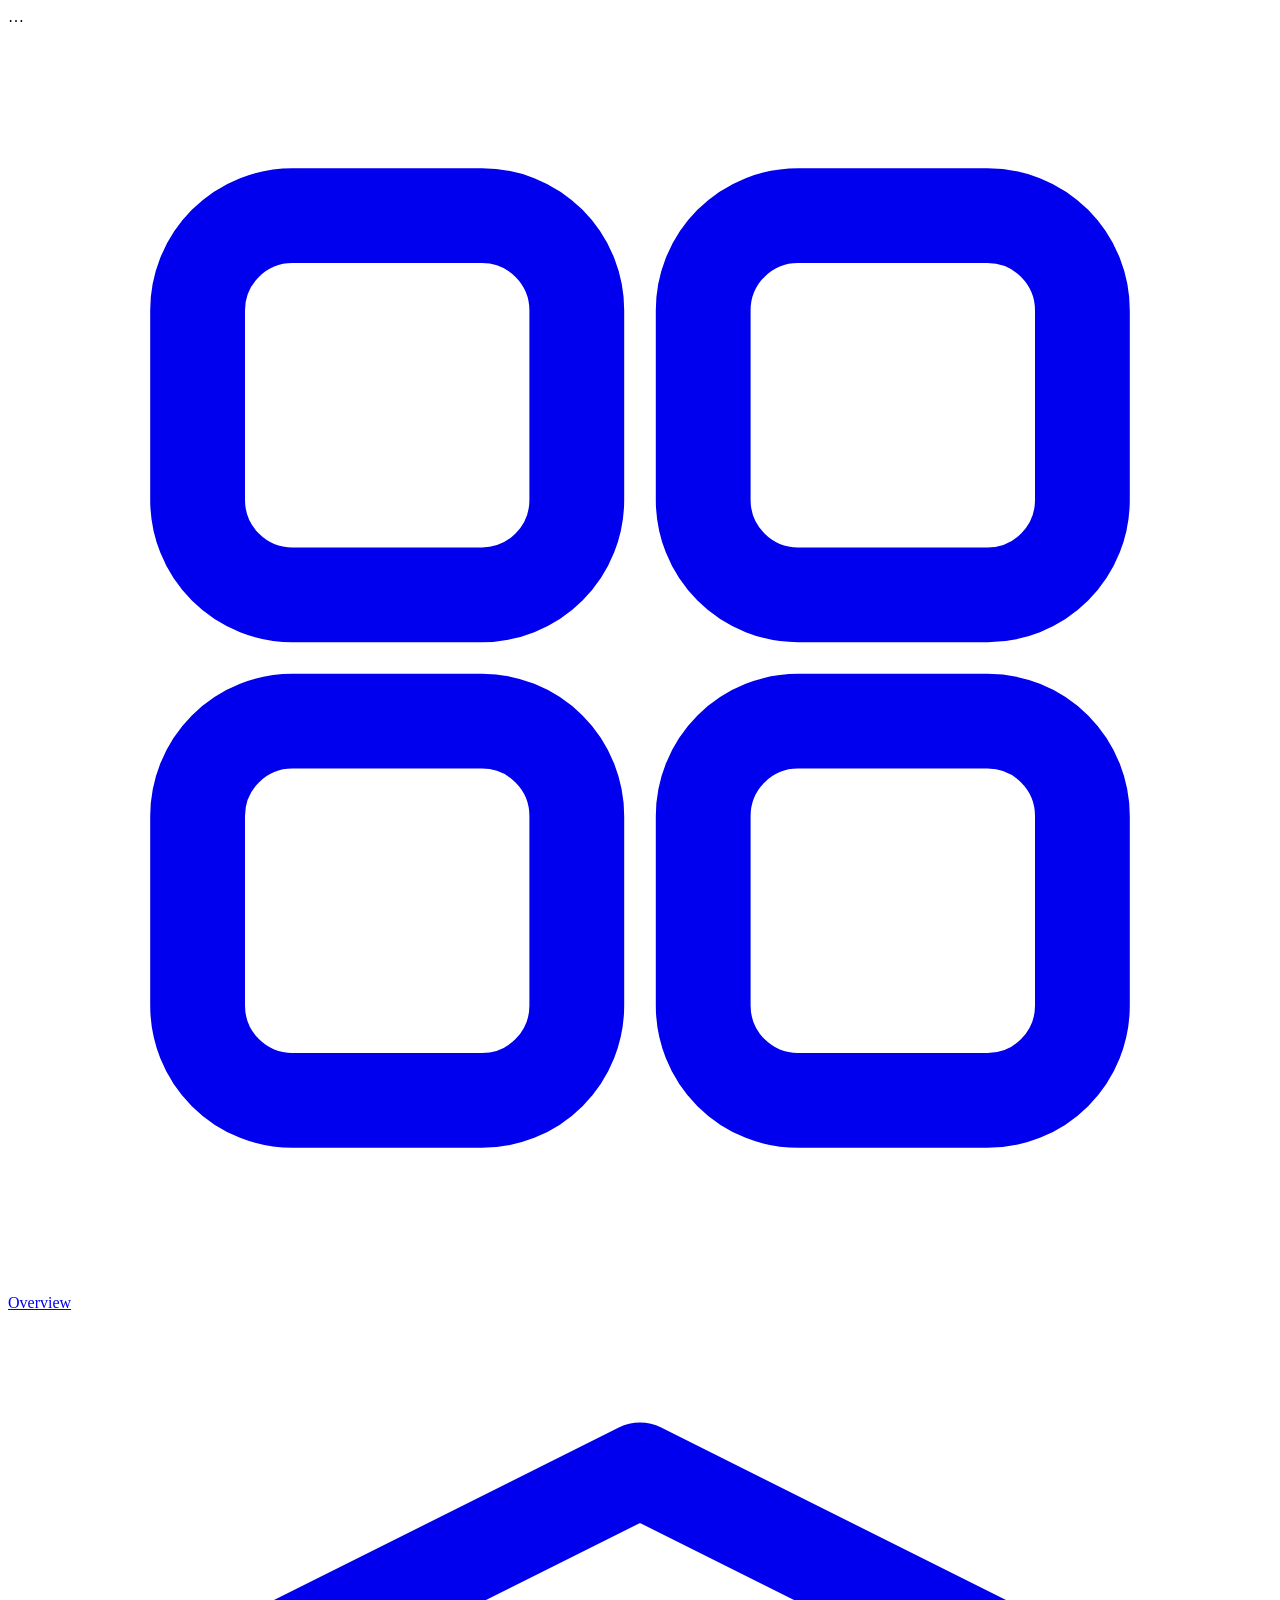
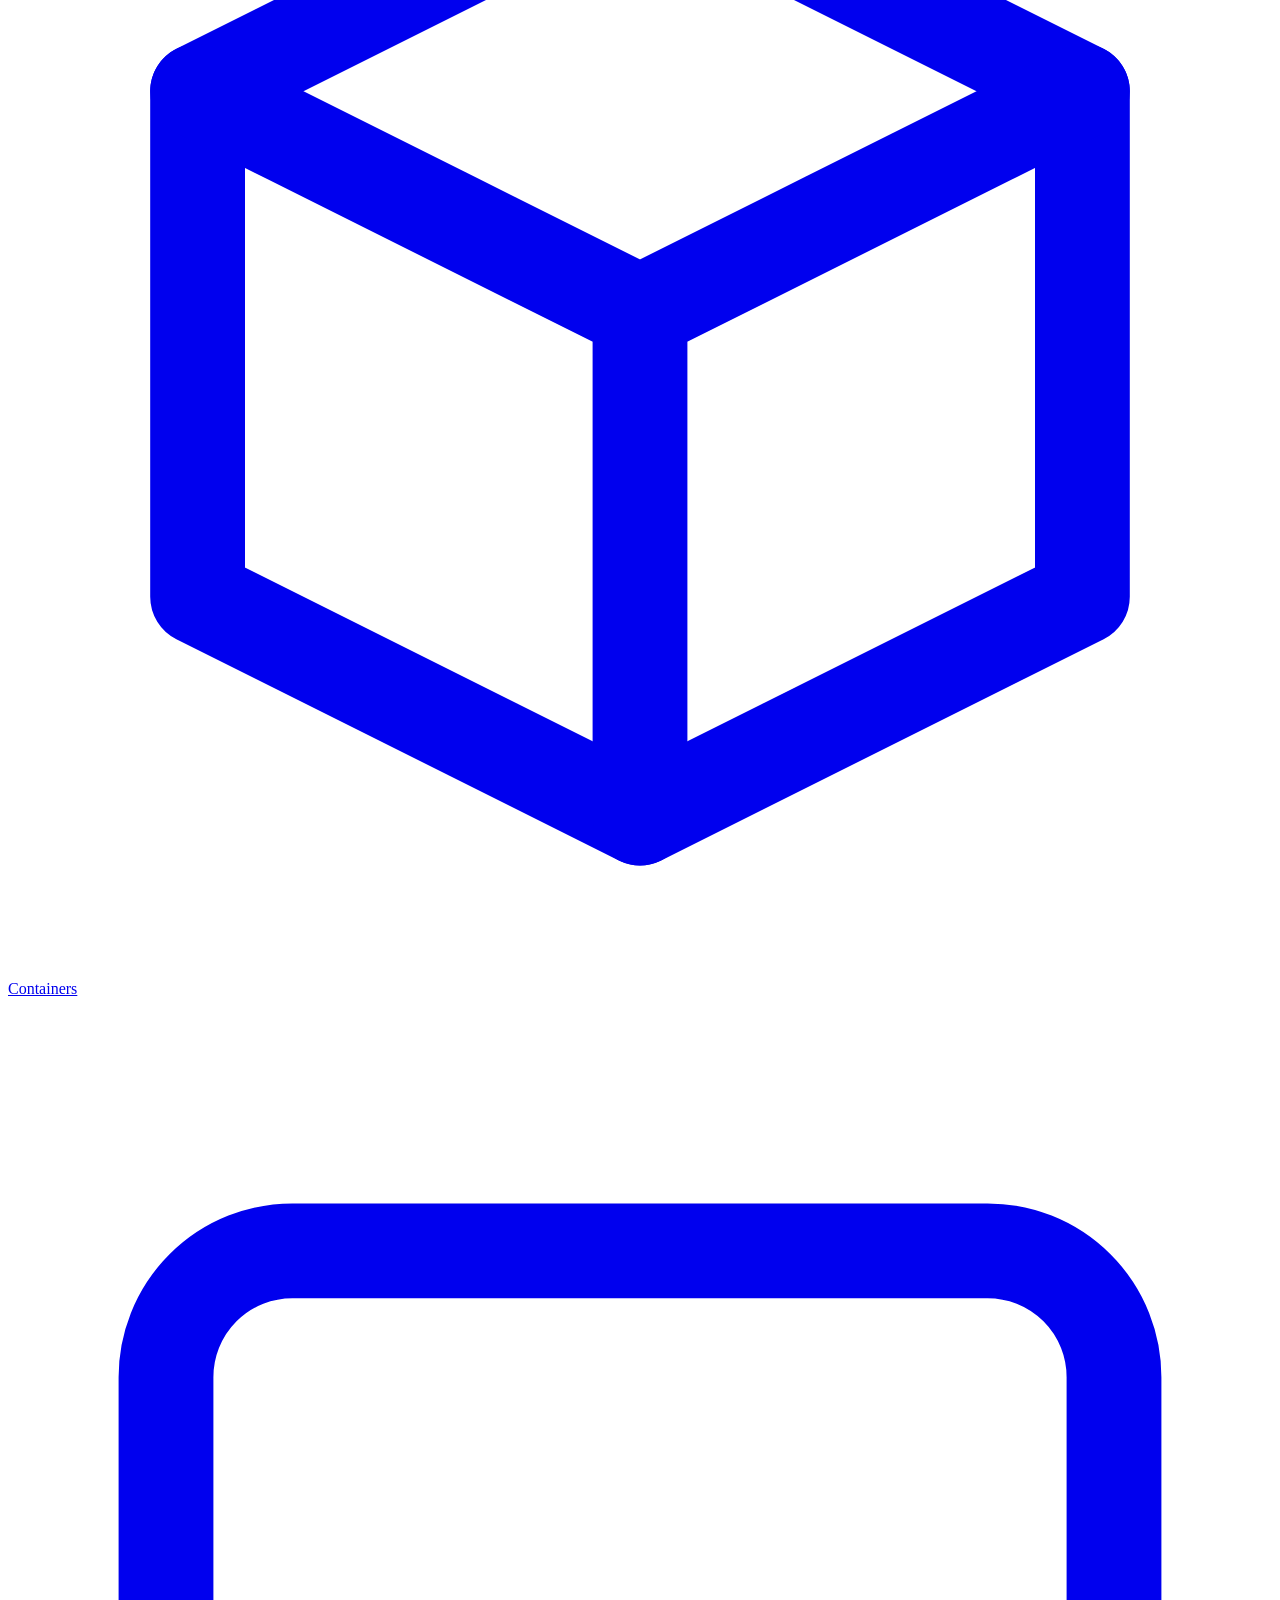
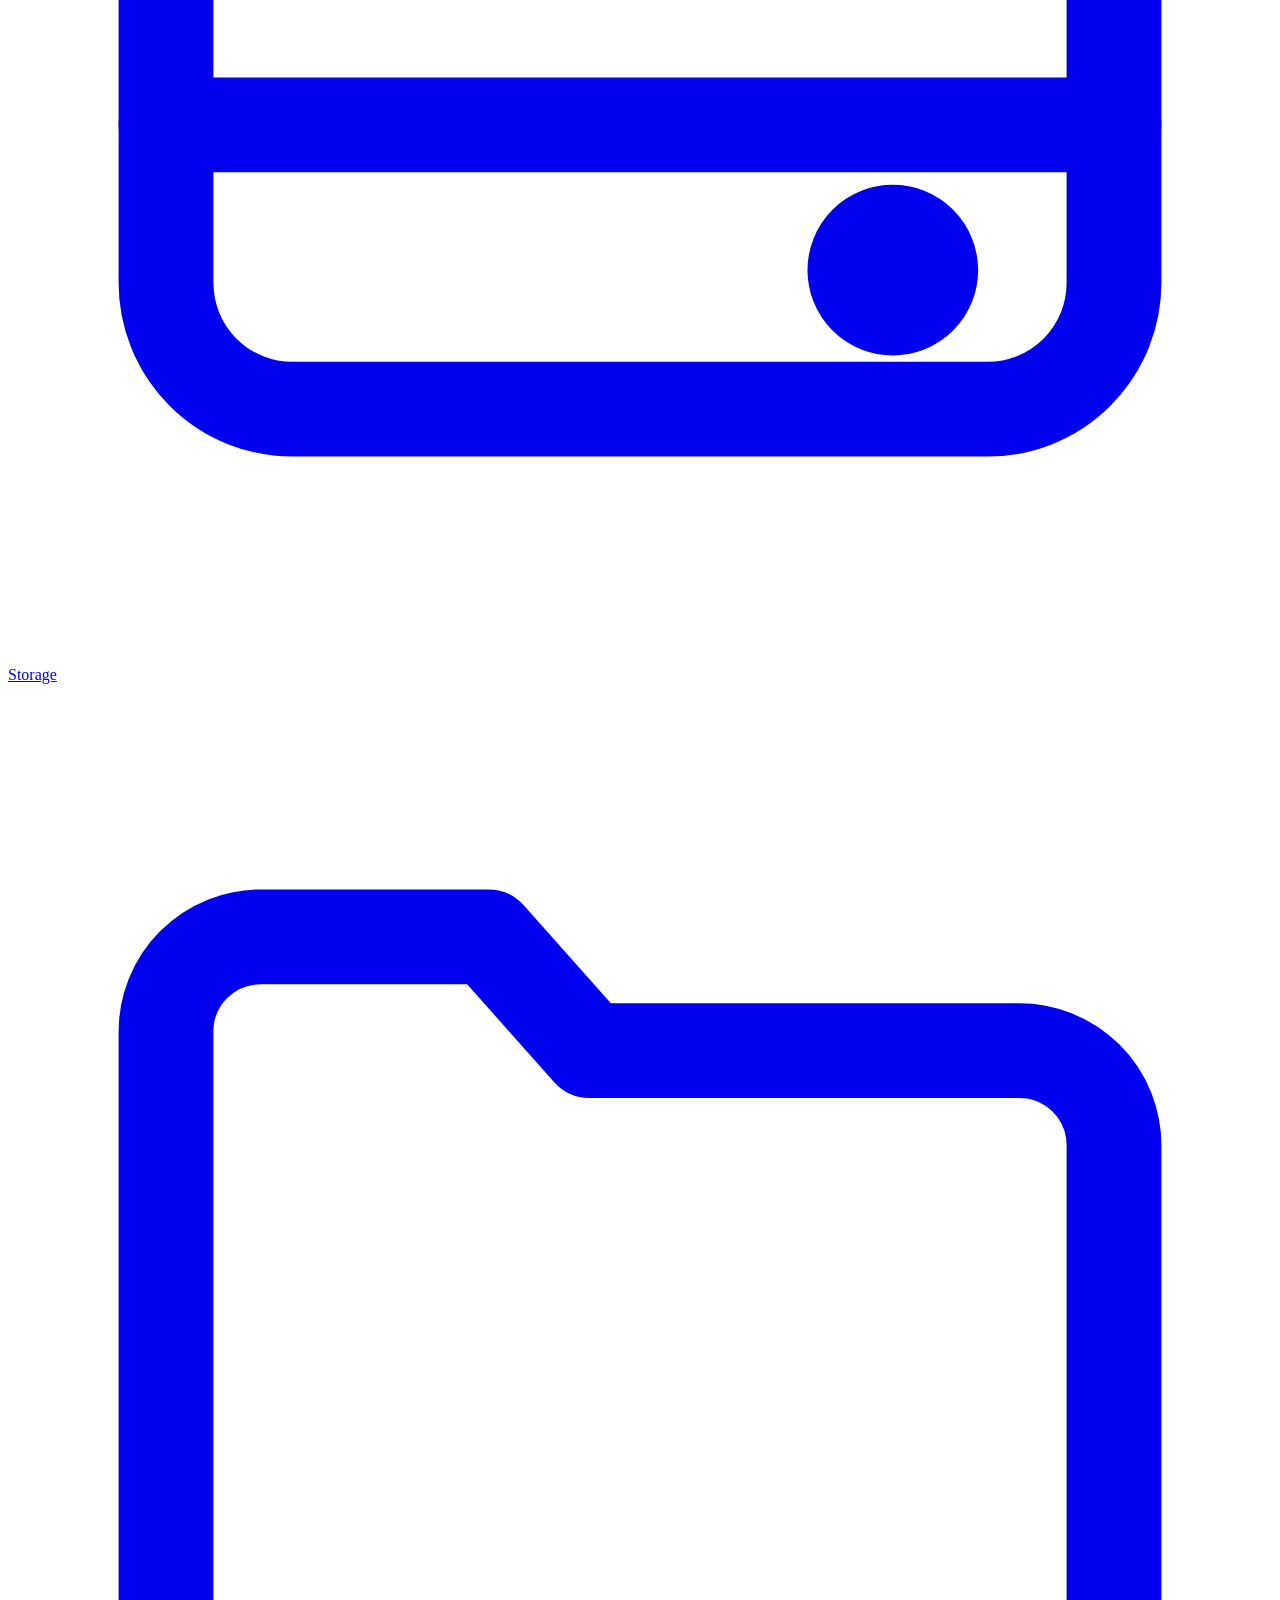
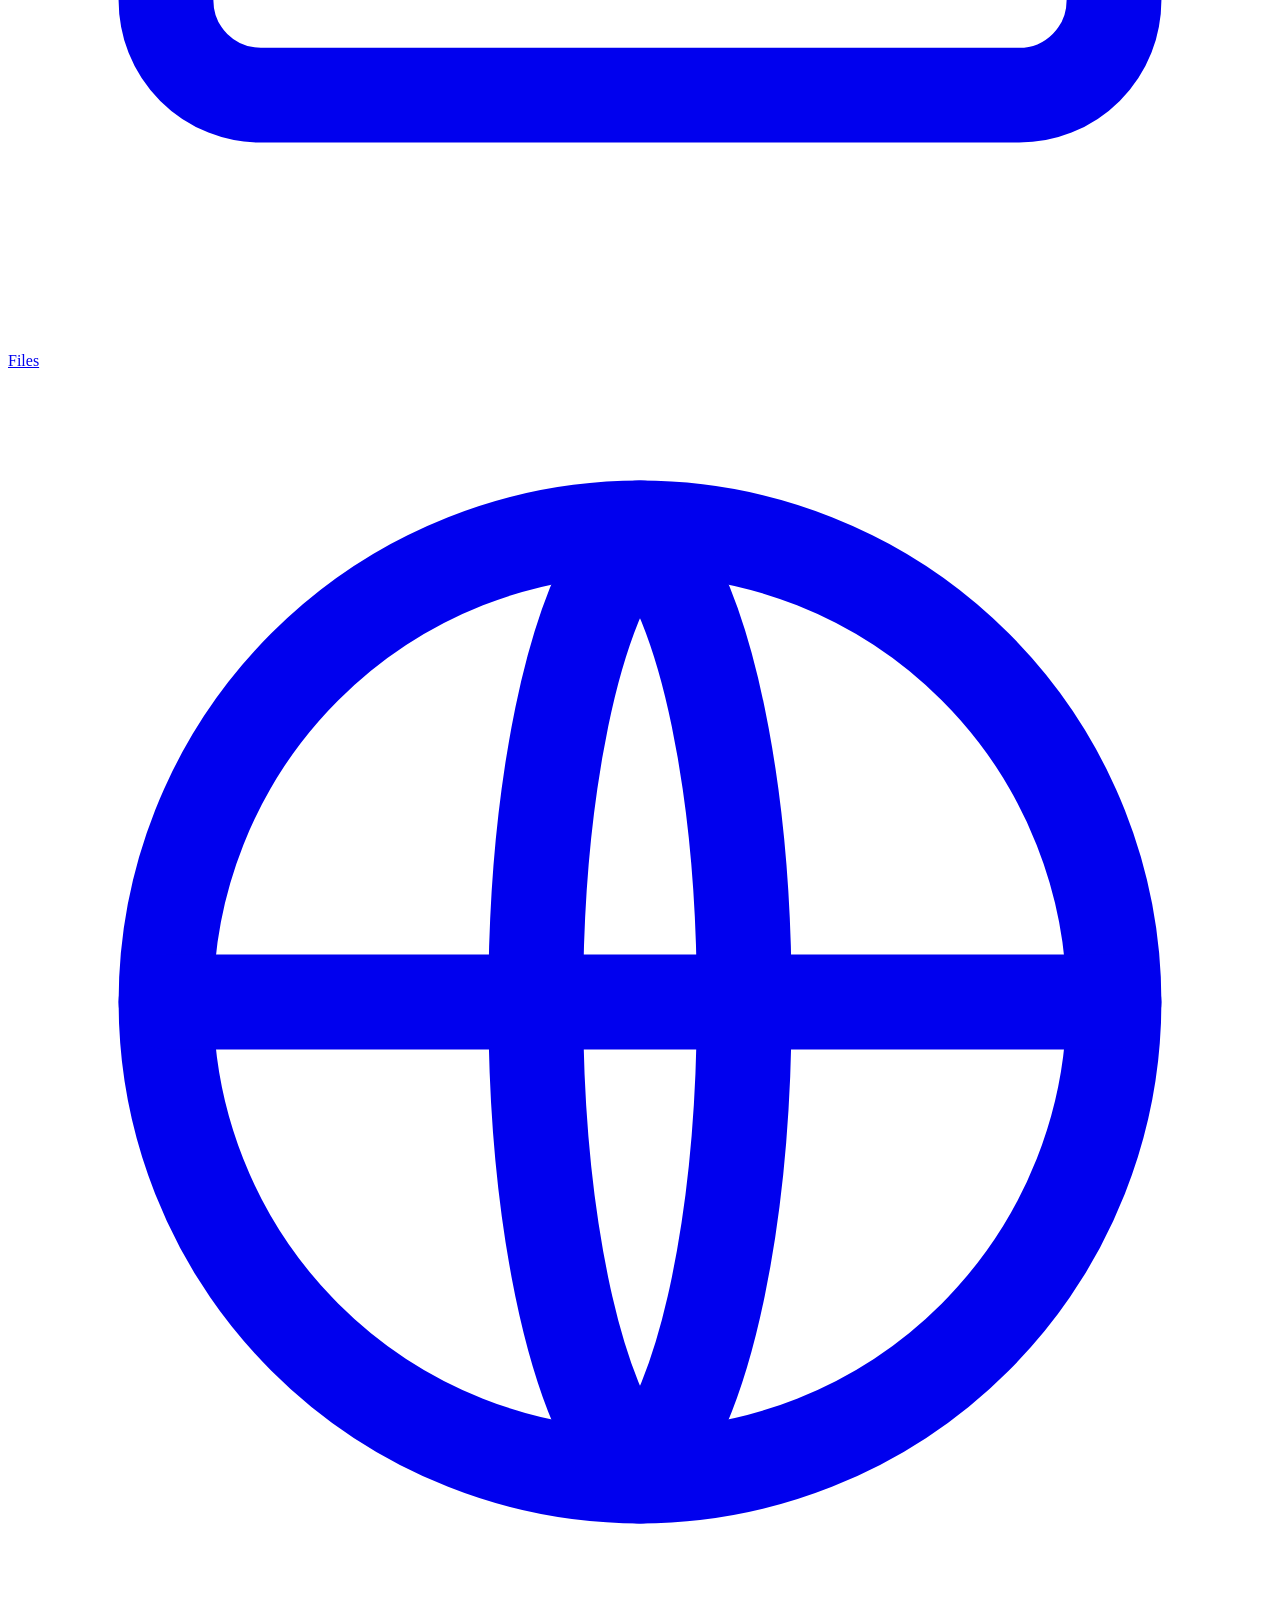
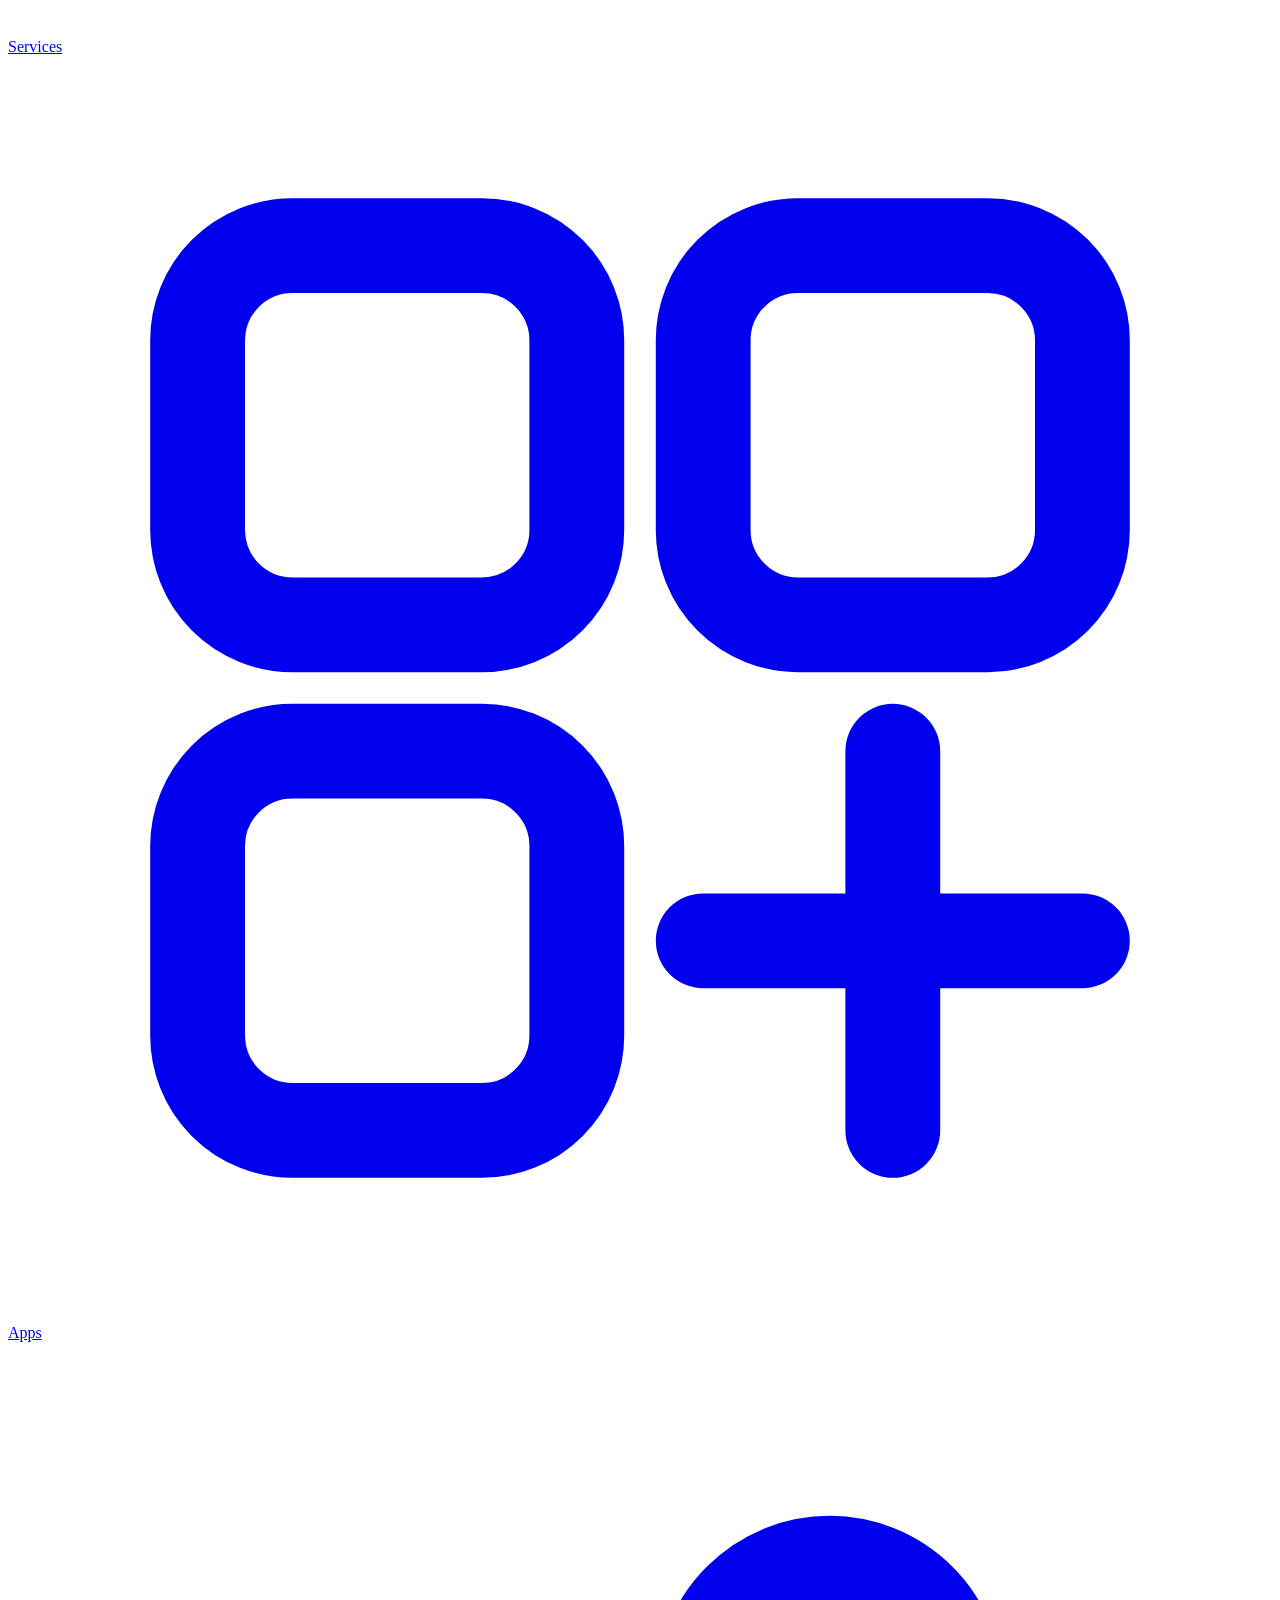
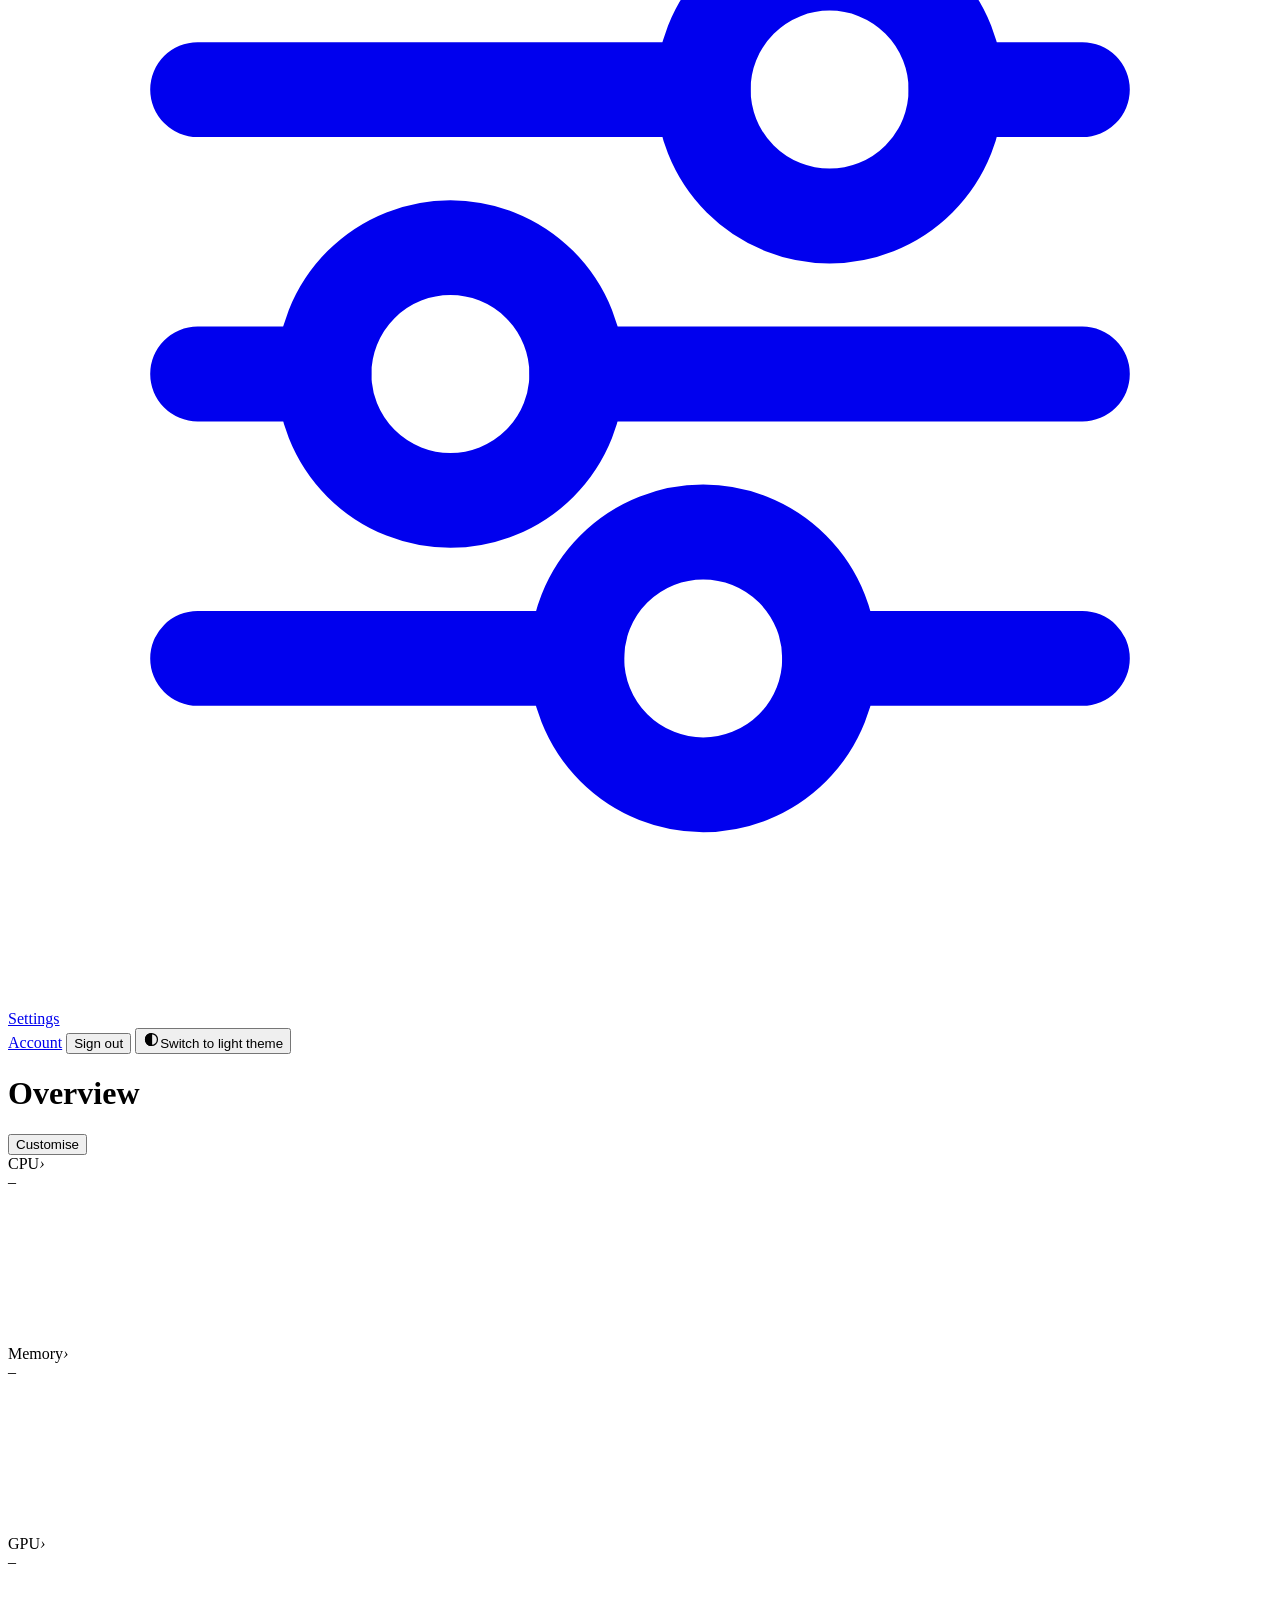
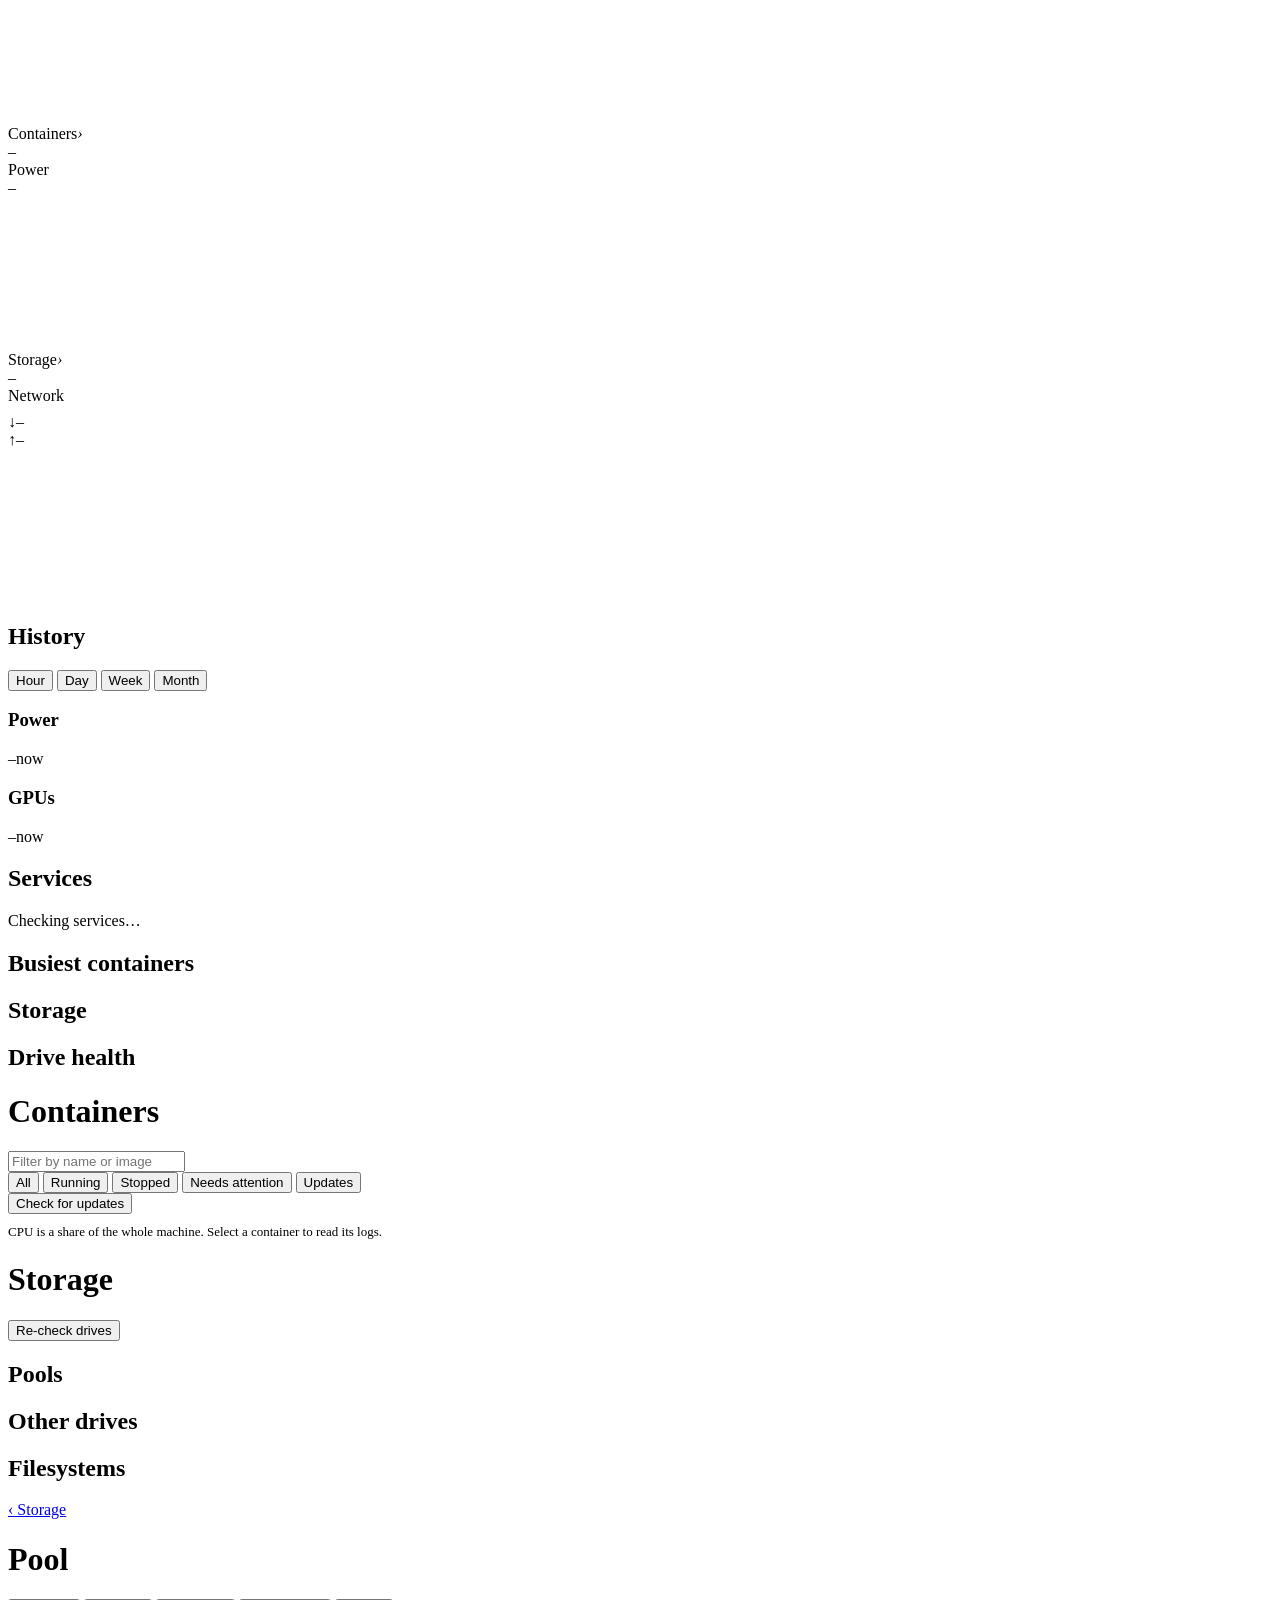
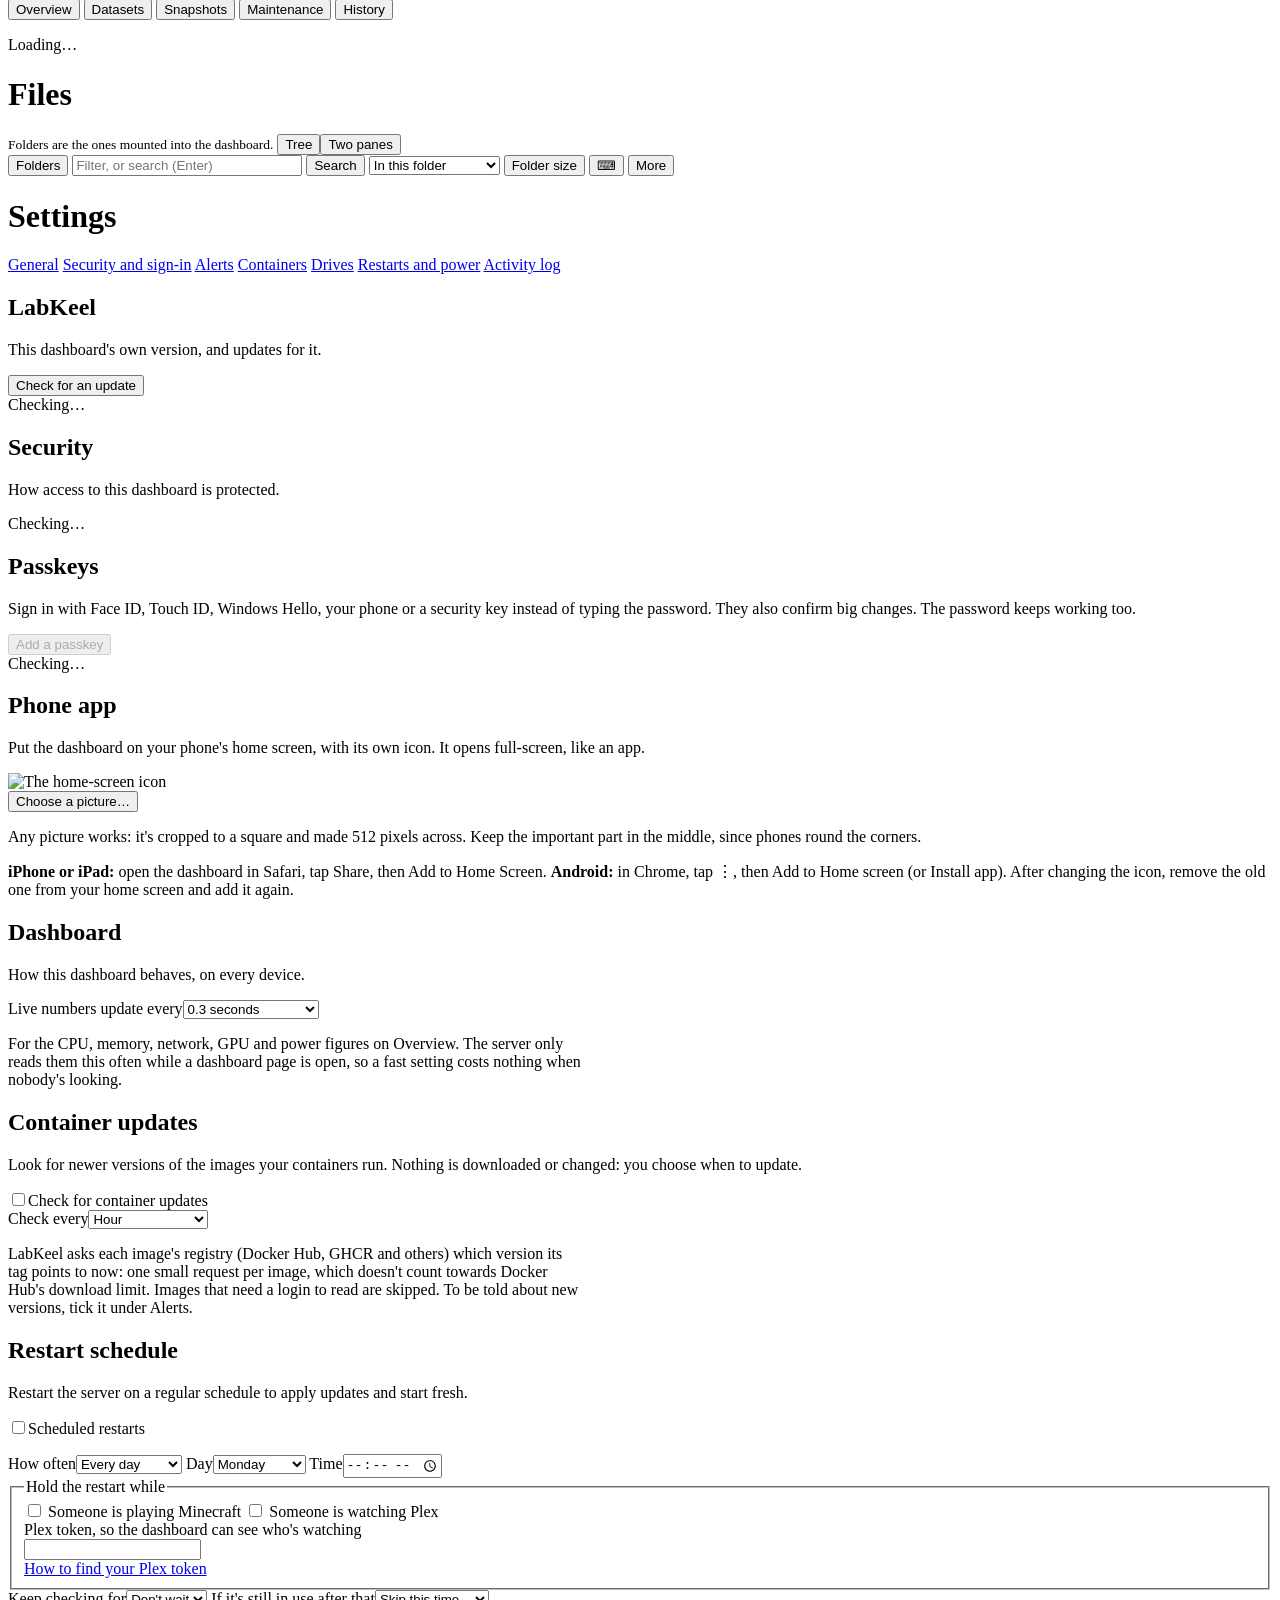
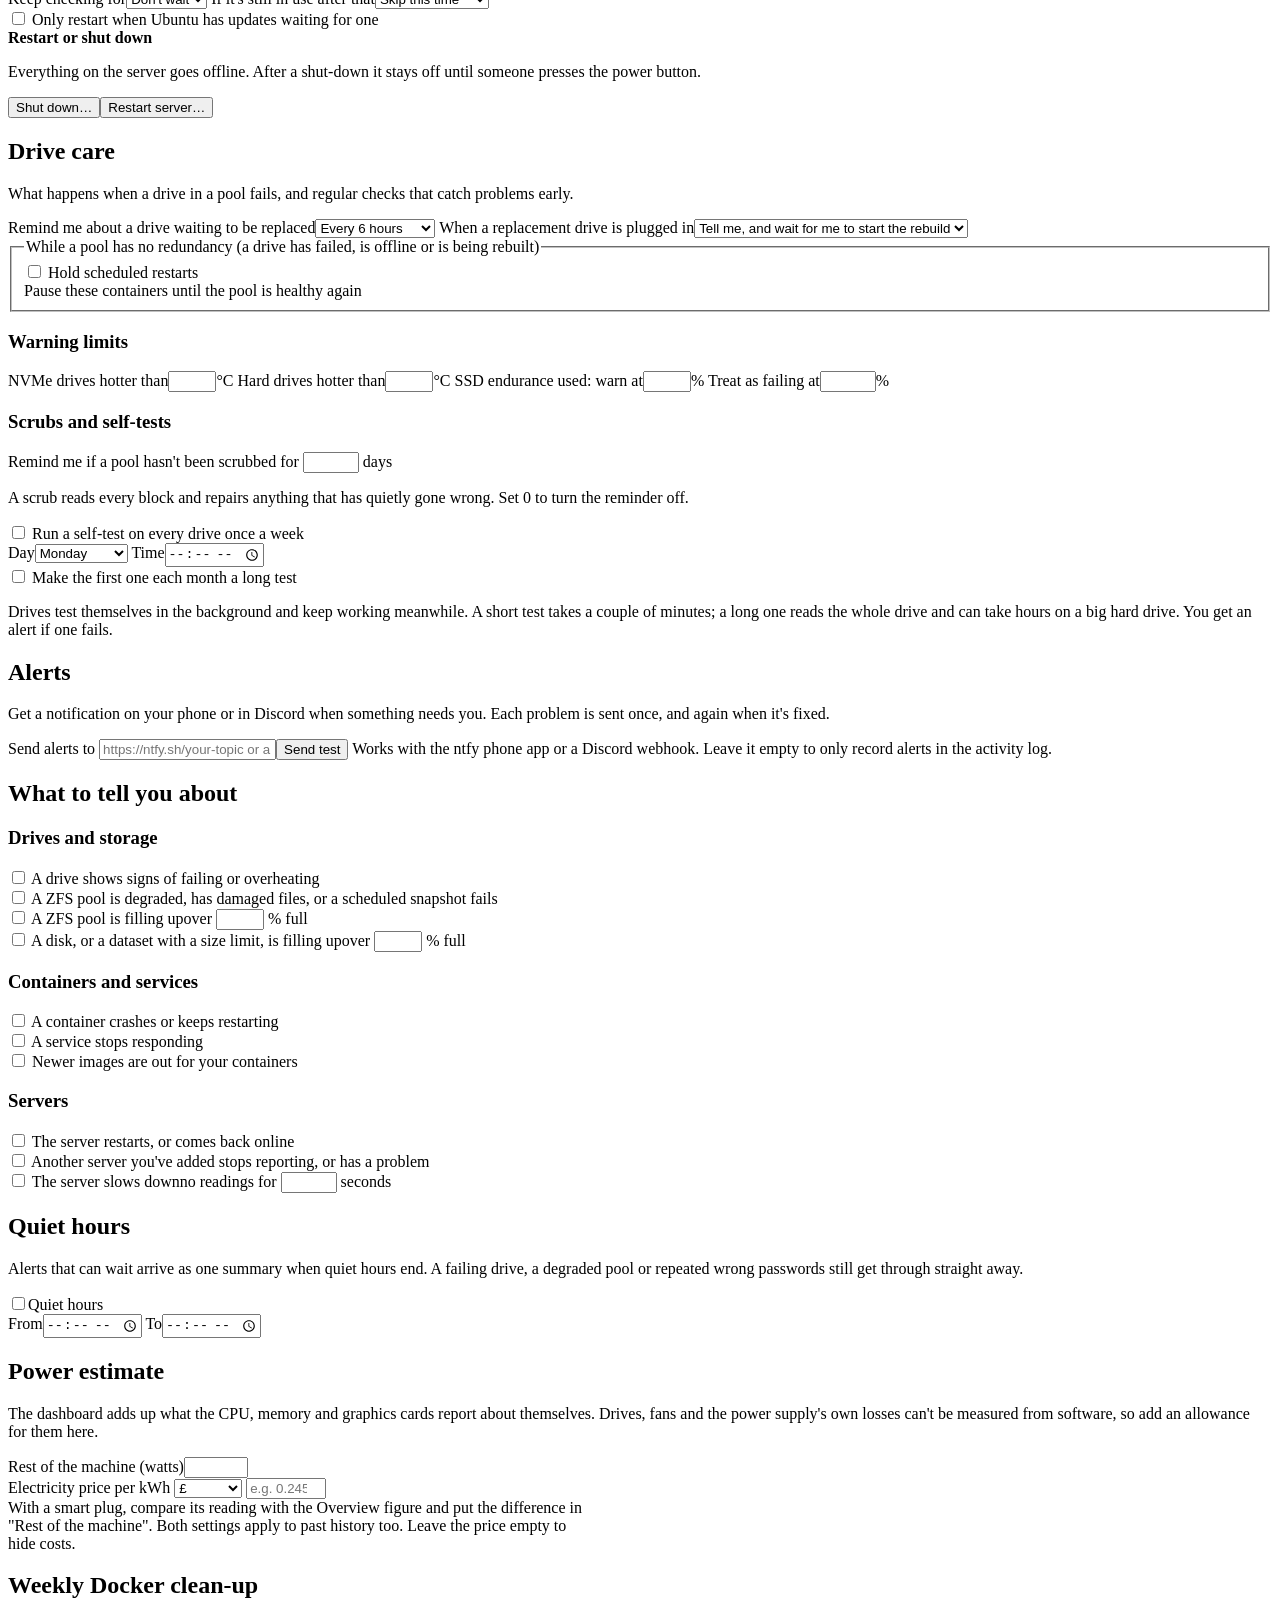
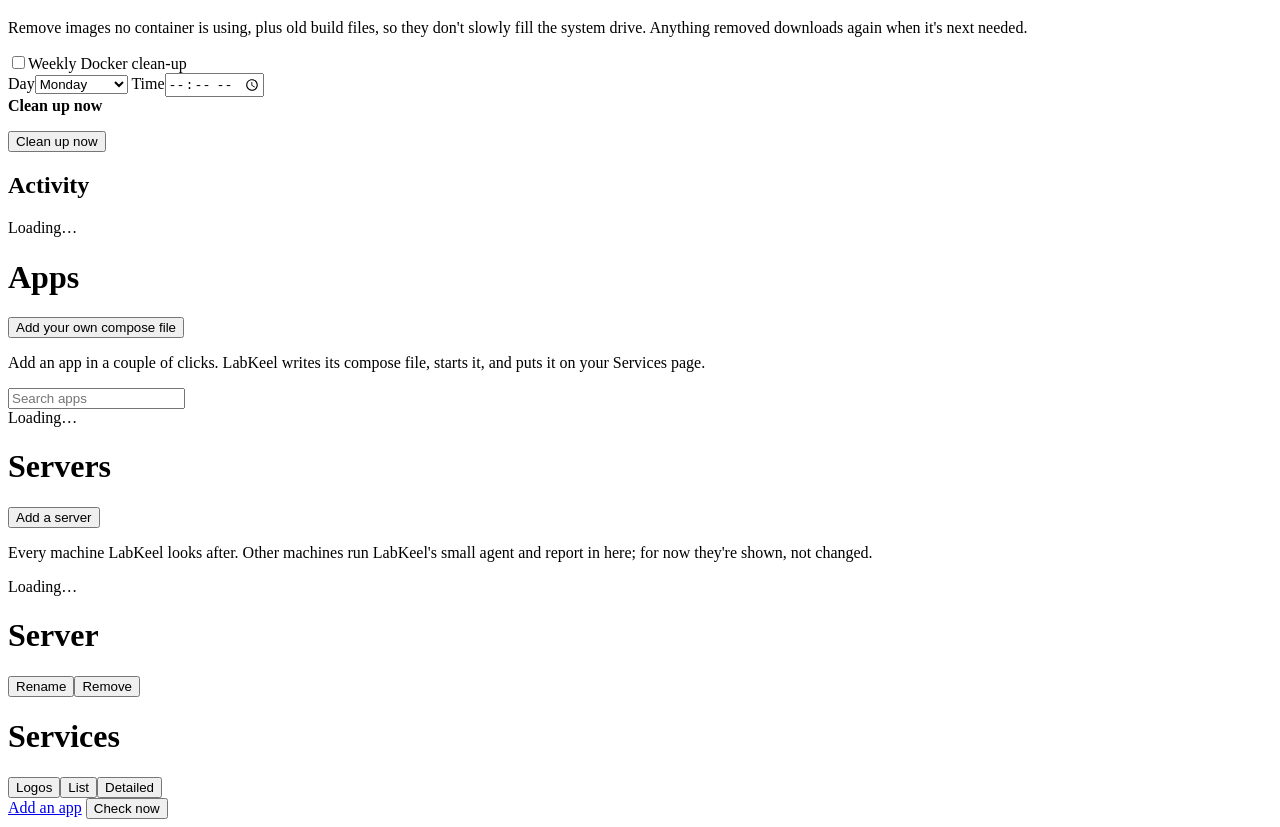
==== commit f0f182e7: "v0.2.2-alpha" ====
--- a/app/static/index.html
+++ b/app/static/index.html
@@ -106,7 +106,7 @@
         </div>
       </div>
       <div hidden id="tiles-off"></div>
-      <div class="cores" id="ov-cores" aria-label="Per-core CPU usage"></div>
+      <div class="cores-wrap" id="ov-cores-wrap" hidden><span class="cores-lbl">CPU, each thread</span><div class="cores" id="ov-cores" aria-label="CPU use of each thread"></div></div>
 
       <section class="hist" aria-labelledby="hist-h">
         <div class="hist-head">
@@ -225,7 +225,8 @@
 
     <!-- FILES -->
     <div class="view hidden" id="view-files">
-      <div class="view-head"><h1>Files</h1><span class="muted" style="font-size:13.5px" id="f-mode">Folders are the ones mounted into the dashboard.</span></div>
+      <div class="view-head"><h1>Files</h1><span class="toolbar"><span class="muted" style="font-size:13.5px" id="f-mode">Folders are the ones mounted into the dashboard.</span>
+        <span class="seg f-layout" id="f-layout" role="group" aria-label="Layout"><button type="button" data-layout="tree" aria-pressed="true">Tree</button><button type="button" data-layout="two" aria-pressed="false" title="A second folder beside this one, on any machine, to copy and move between">Two panes</button></span></span></div>
       <div class="files">
         <nav class="tree" id="f-tree" aria-label="Folder tree"></nav>
         <div class="pane">
@@ -235,6 +236,7 @@
               <button class="btn" id="f-tree-btn" type="button" aria-expanded="false" aria-controls="f-tree">Folders</button>
               <input class="input" id="f-filter" type="search" placeholder="Filter, or search (Enter)" aria-label="Filter this folder, or press Enter to search it and its subfolders" style="width:230px">
               <button class="btn" id="f-search" type="button" title="Search this folder and everything inside it">Search</button>
+              <select class="input" id="f-scope" aria-label="Where to search"><option value="here">In this folder</option><option value="all">On every machine</option></select>
               <button class="btn fx-more" id="f-size" type="button">Folder size</button>
               <span class="toolbar" id="f-write" hidden>
                 <button class="btn fx-more" type="button" data-fx="mkdir">New folder</button>
@@ -255,12 +257,29 @@
             <button class="btn small" type="button" data-fx="rename">Rename…</button>
             <button class="btn small" type="button" data-fx="move">Move…</button>
             <button class="btn small" type="button" data-fx="copy">Copy…</button>
+            <button class="btn small" type="button" data-fx="xcopy" hidden>Copy to another server…</button>
+            <button class="btn small primary" type="button" data-fx="to2copy" hidden>Copy to the other side →</button>
+            <button class="btn small" type="button" data-fx="to2move" hidden>Move to the other side →</button>
             <button class="btn small danger" type="button" data-fx="delete">Delete…</button>
             <button class="btn small" type="button" data-fx="clear">Clear</button></div>
           <div class="fup" id="f-up" hidden></div>
           <div class="fsel" id="f-searchbar" hidden></div>
           <div class="fsel" id="f-unfinished" hidden></div>
           <div class="flist" id="f-list"></div>
+          <div class="pfoot" id="f-foot"></div>
+        </div>
+        <div class="pane pane2" id="f-pane2" hidden>
+          <div class="pane-head">
+            <div class="crumbs" id="p2-crumbs"></div>
+            <div class="toolbar"><input class="input" id="p2-filter" type="search" placeholder="Filter" aria-label="Filter this folder" style="width:170px">
+              <button class="btn" type="button" id="p2-swap" title="Swap the two sides">⇄ Swap</button></div>
+          </div>
+          <div class="fsel" id="p2-selbar" hidden><span id="p2-selcount"></span>
+            <button class="btn small primary" type="button" id="p2-copy">← Copy</button>
+            <button class="btn small" type="button" id="p2-move">← Move</button>
+            <button class="btn small" type="button" id="p2-clear">Clear</button></div>
+          <div class="flist" id="p2-list"></div>
+          <div class="pfoot" id="p2-foot"></div>
         </div>
       </div>
     </div>
@@ -646,6 +665,7 @@
 <script src="/ui/apps.js"></script>
 <script src="/ui/servers.js"></script>
 <script src="/ui/files.js"></script>
+<script src="/ui/panes.js"></script>
 <script src="/ui/dialogs.js"></script>
 <script src="/ui/settings.js"></script>
 <script src="/ui/main.js"></script>
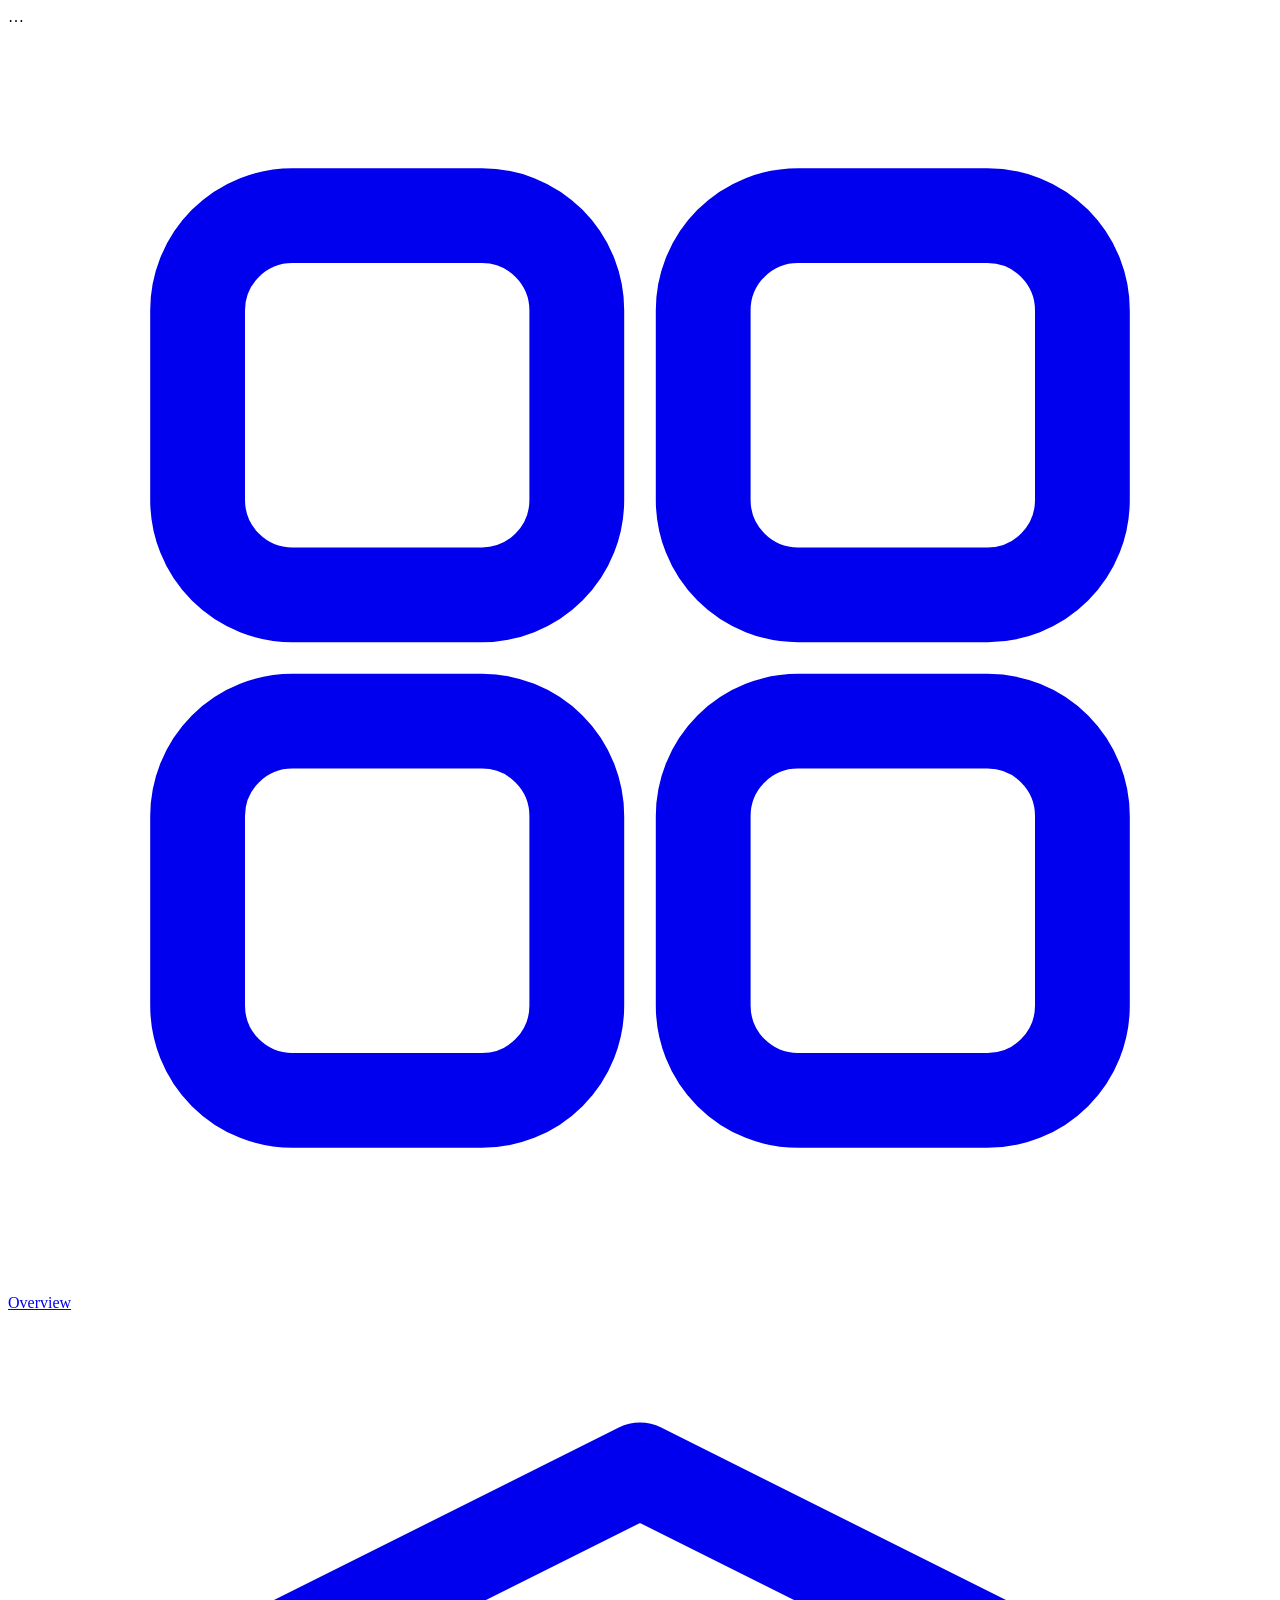
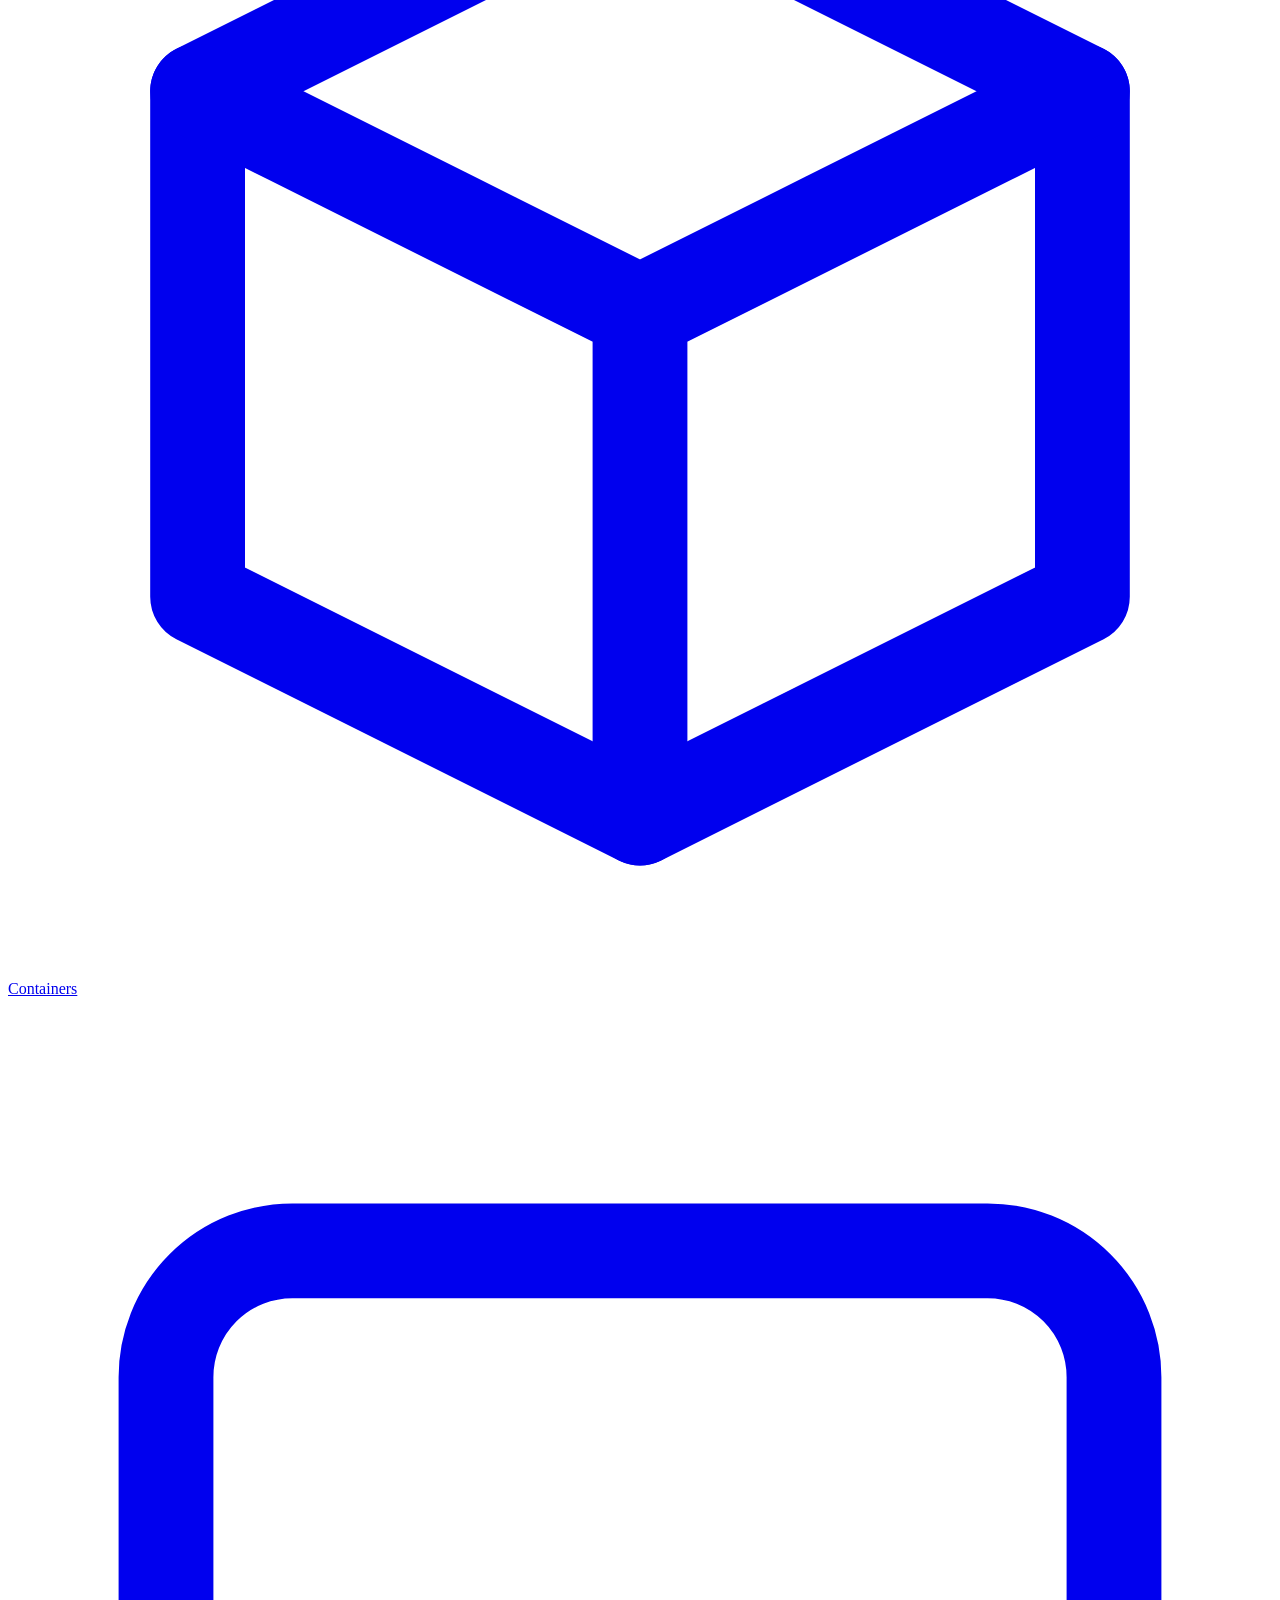
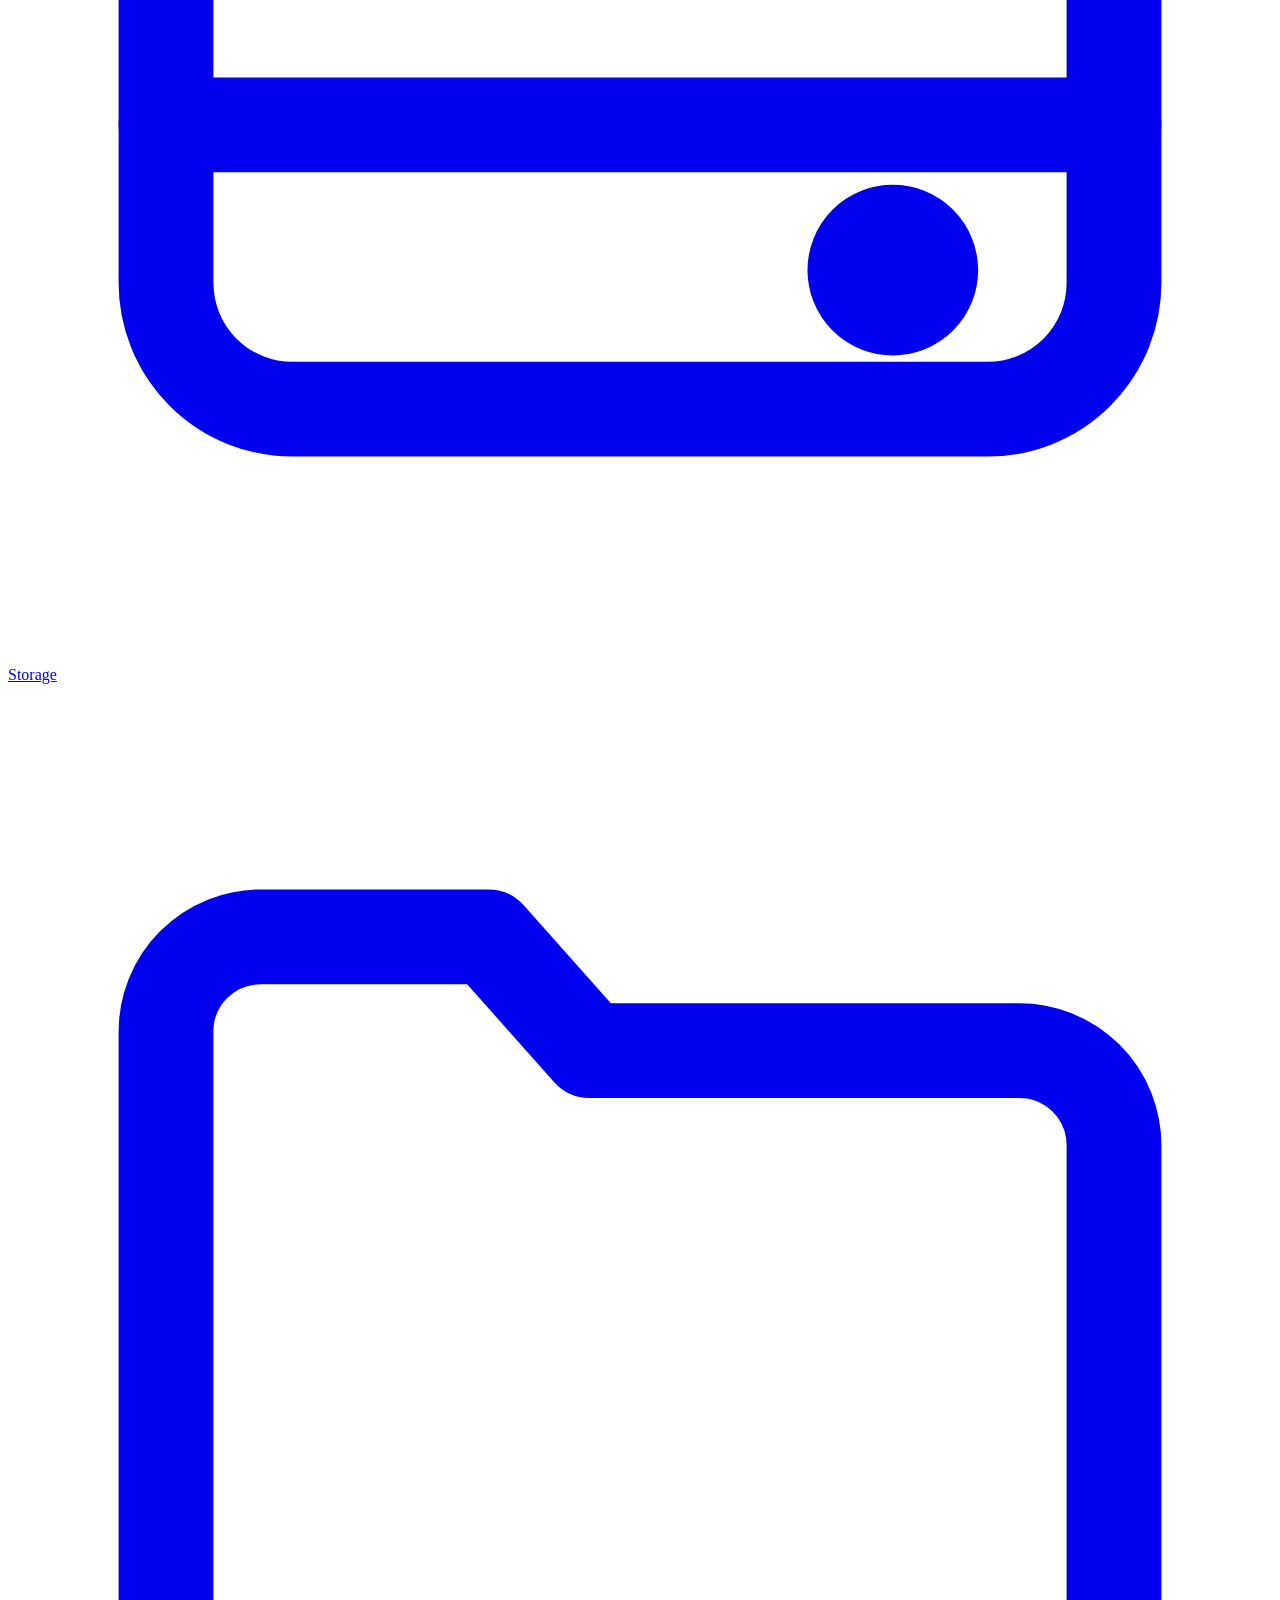
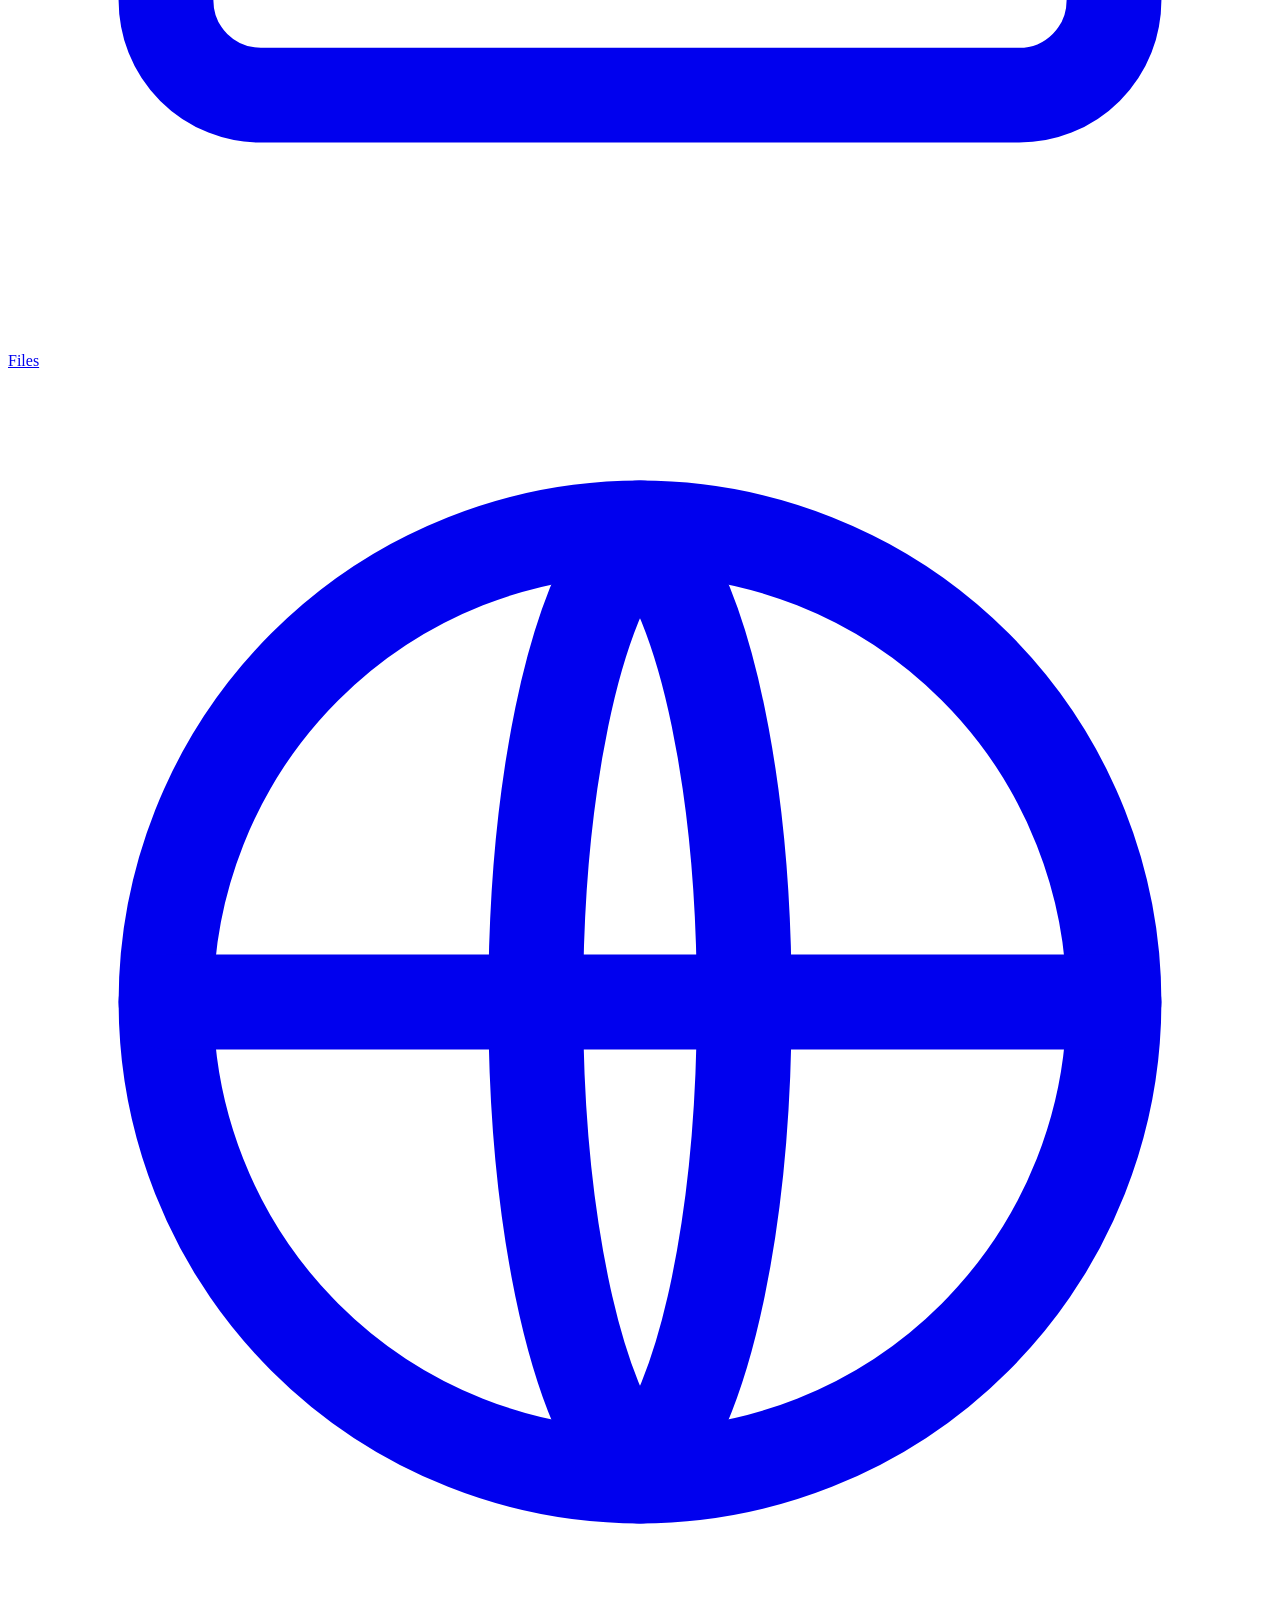
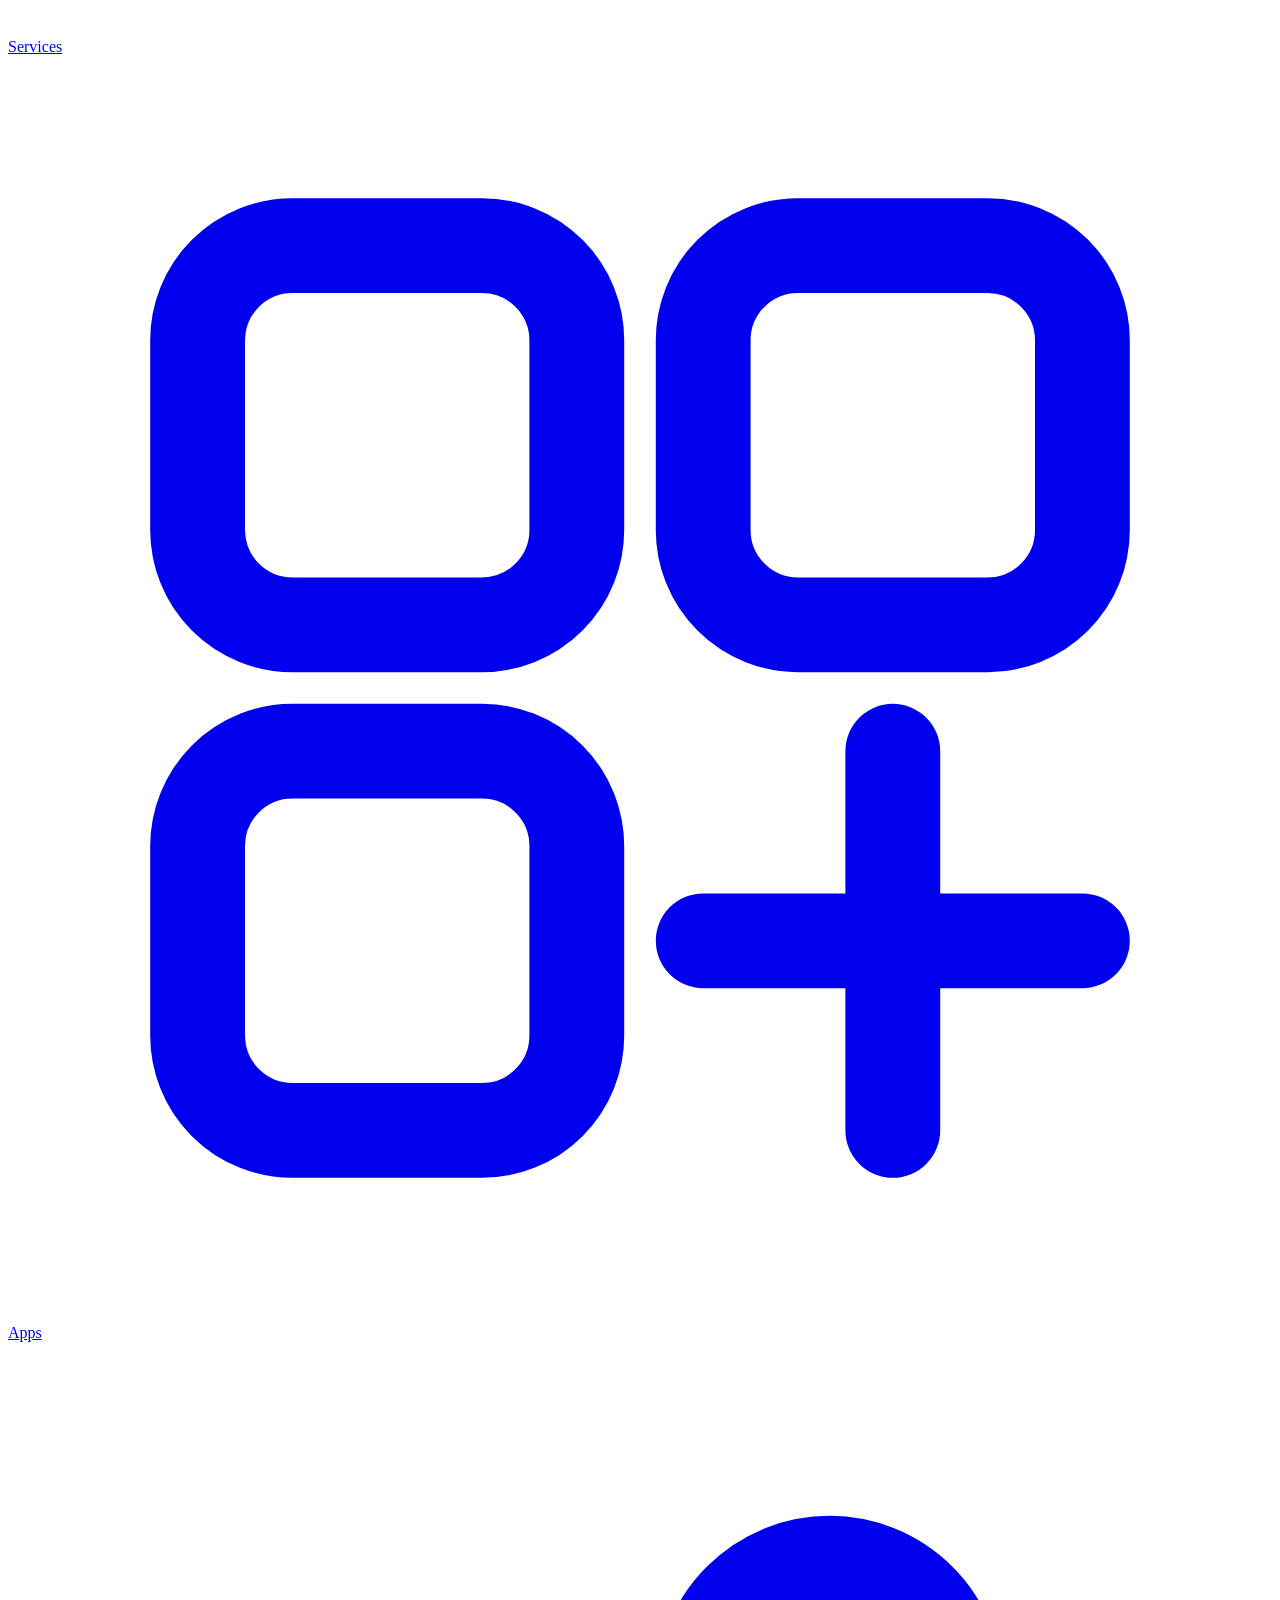
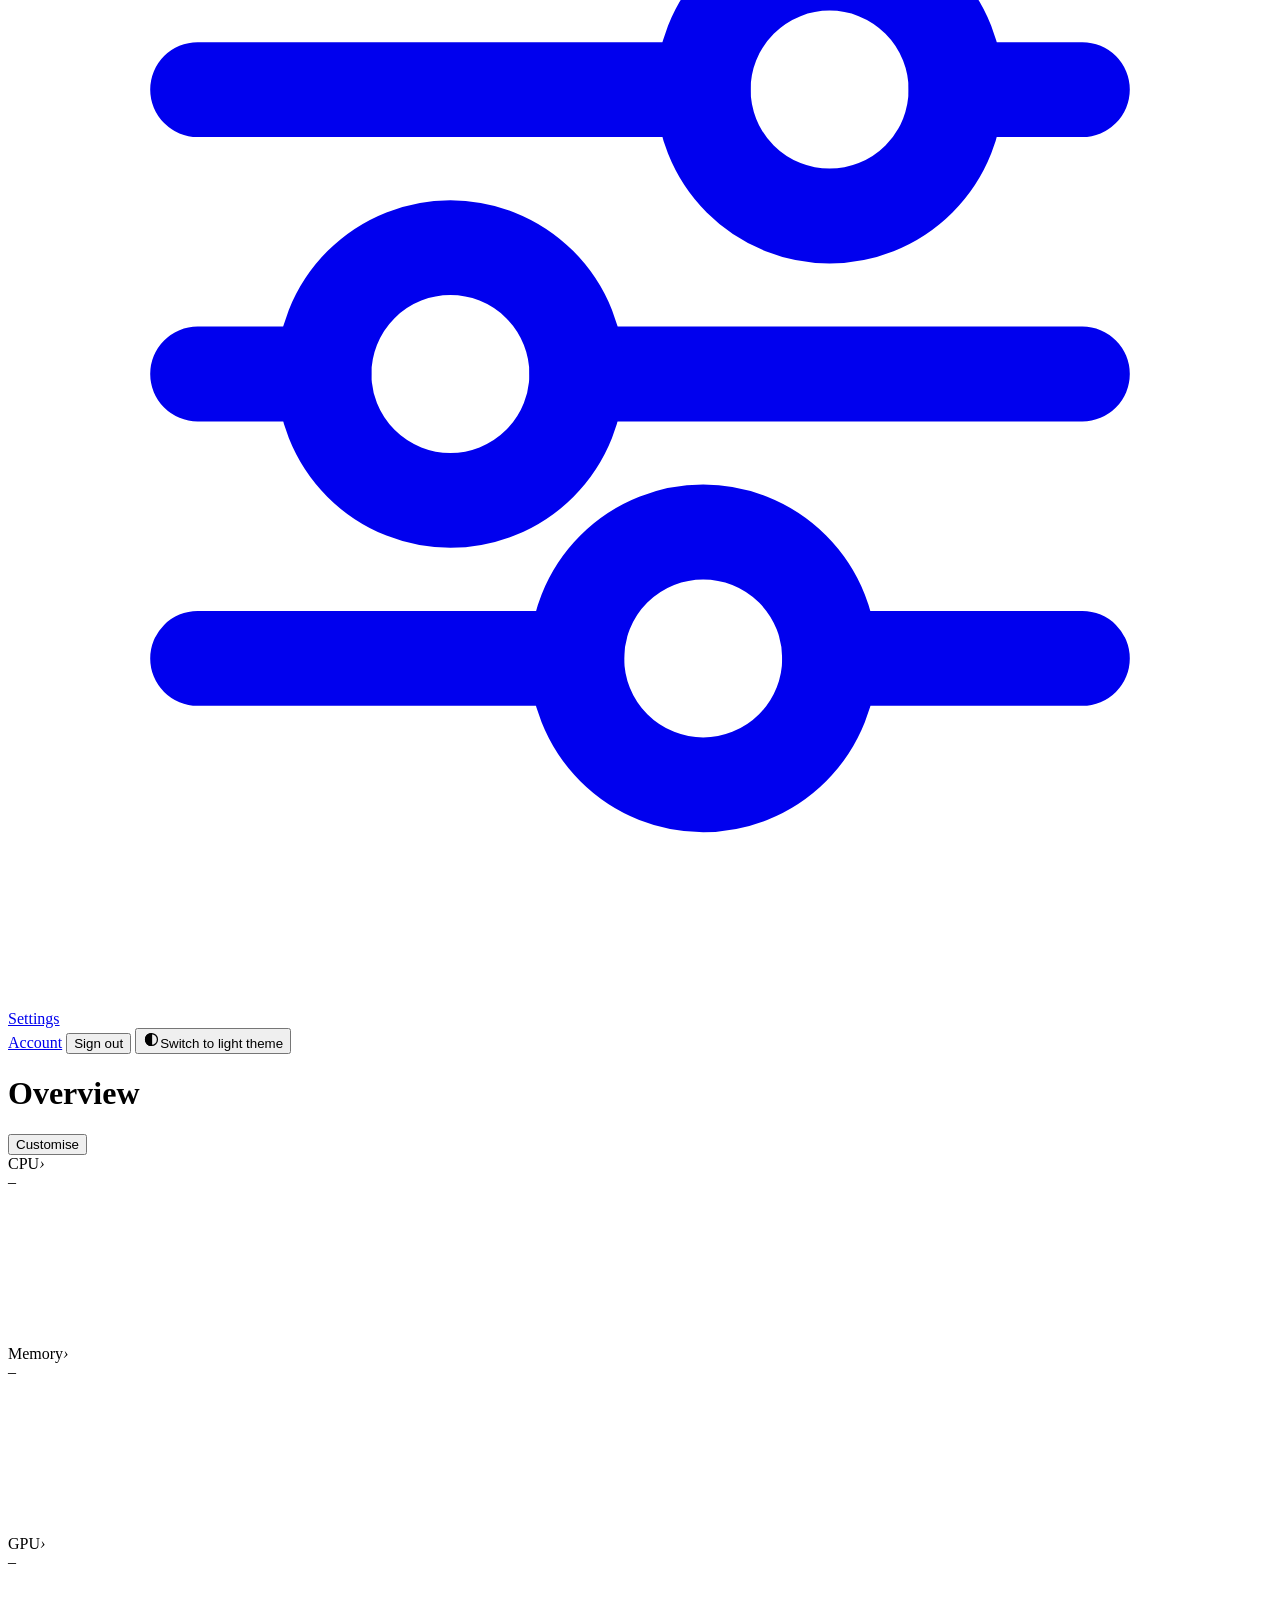
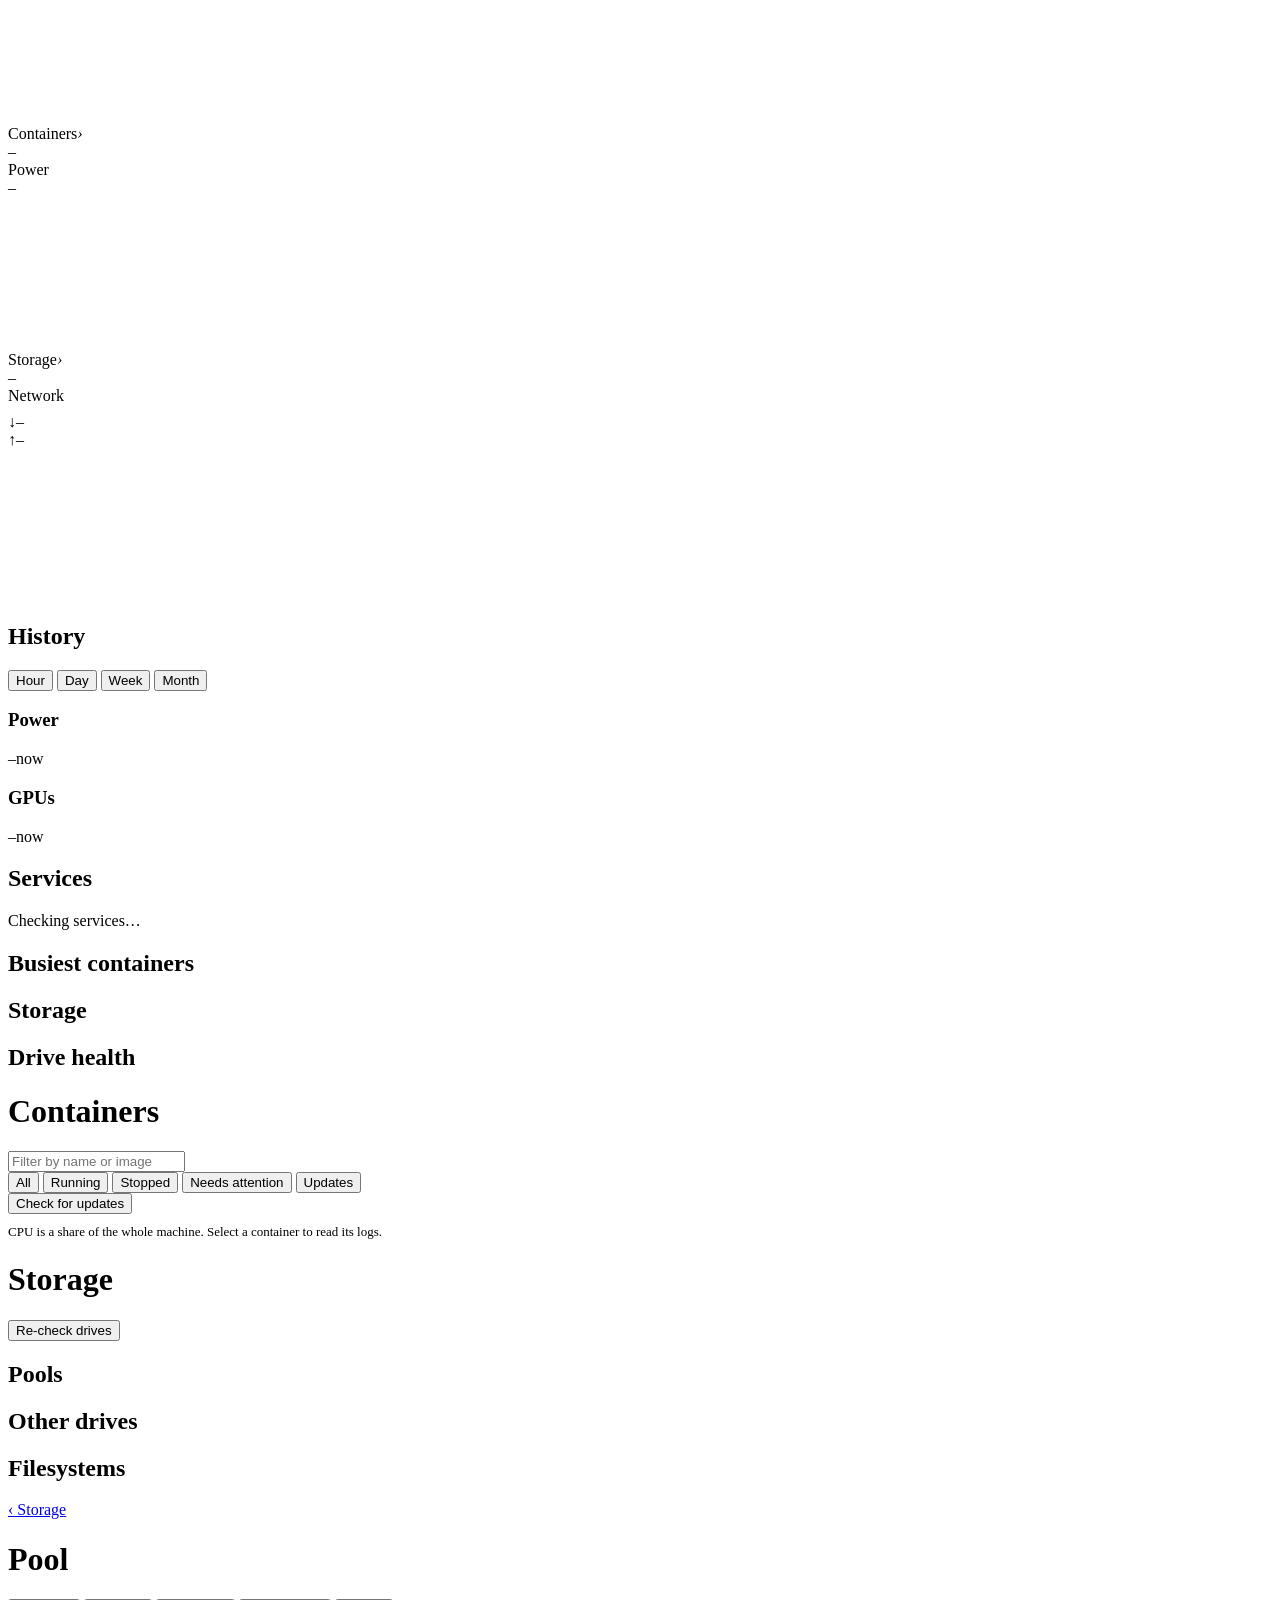
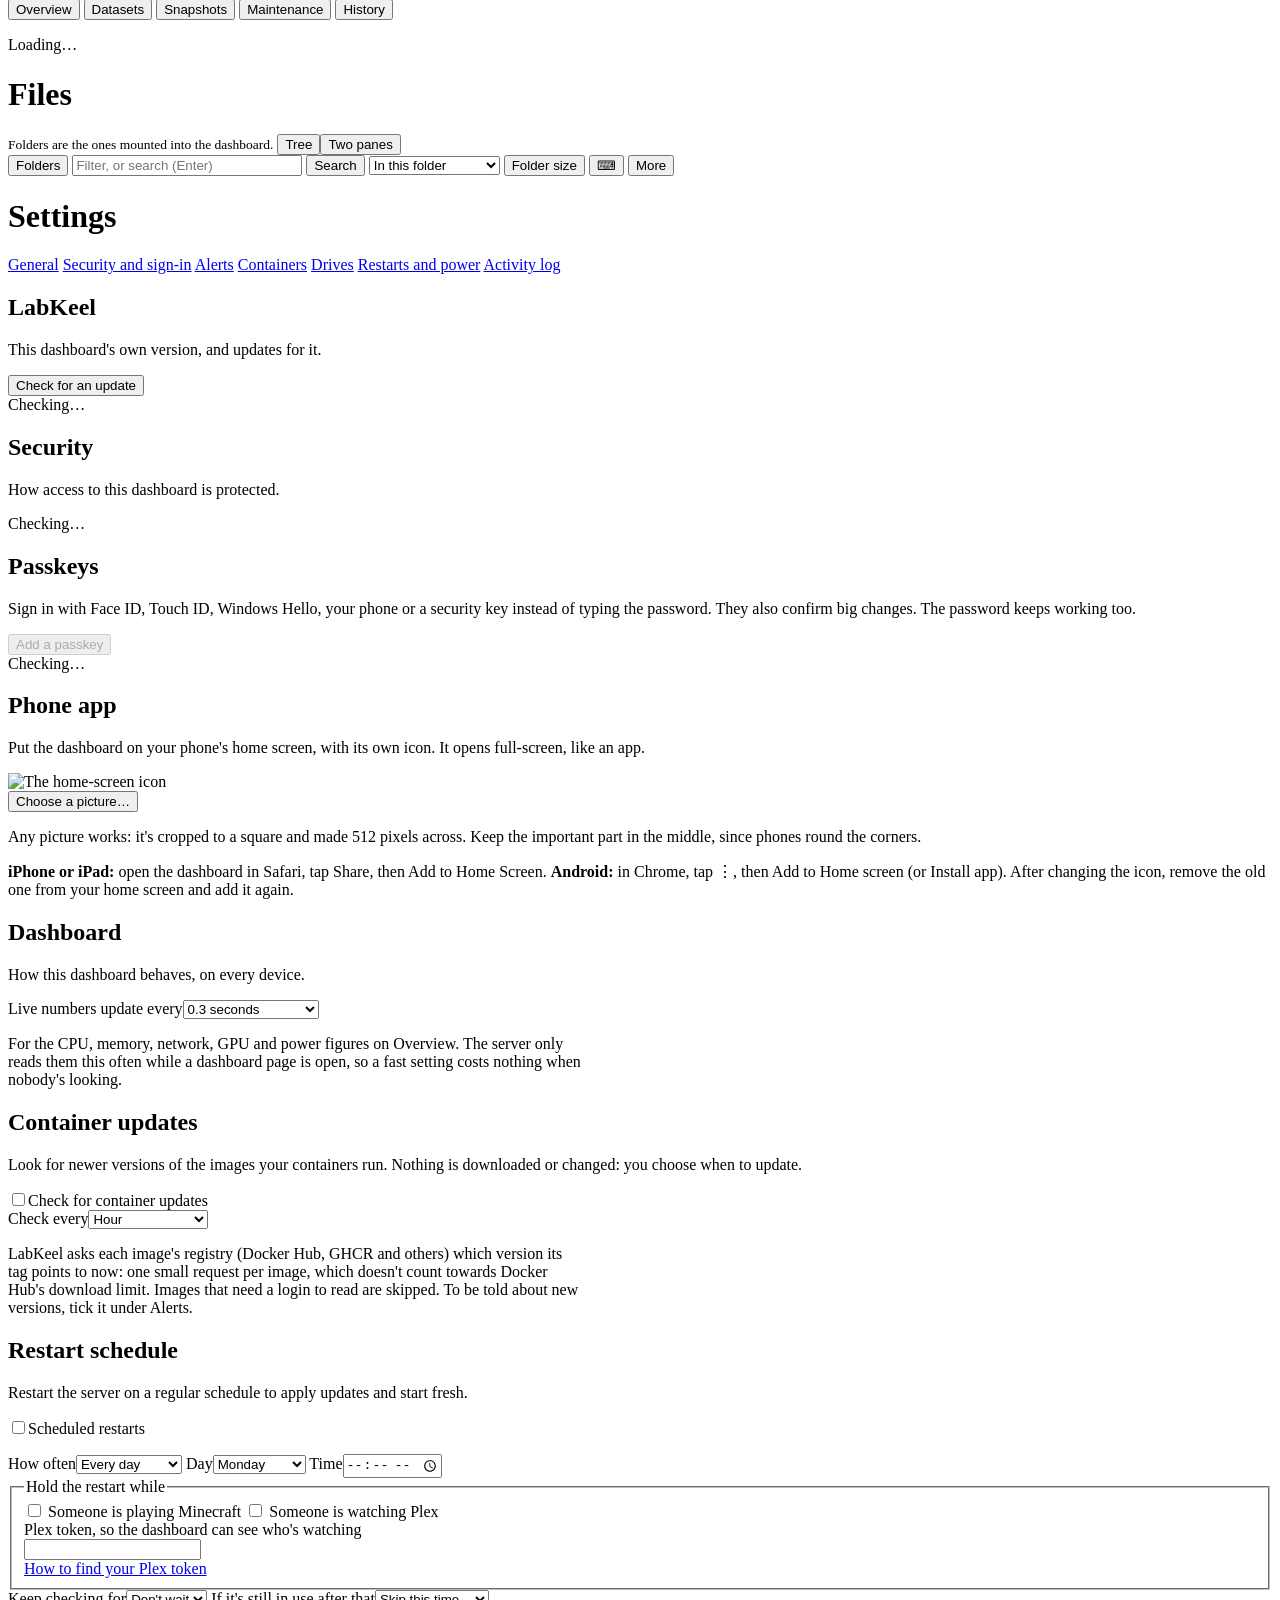
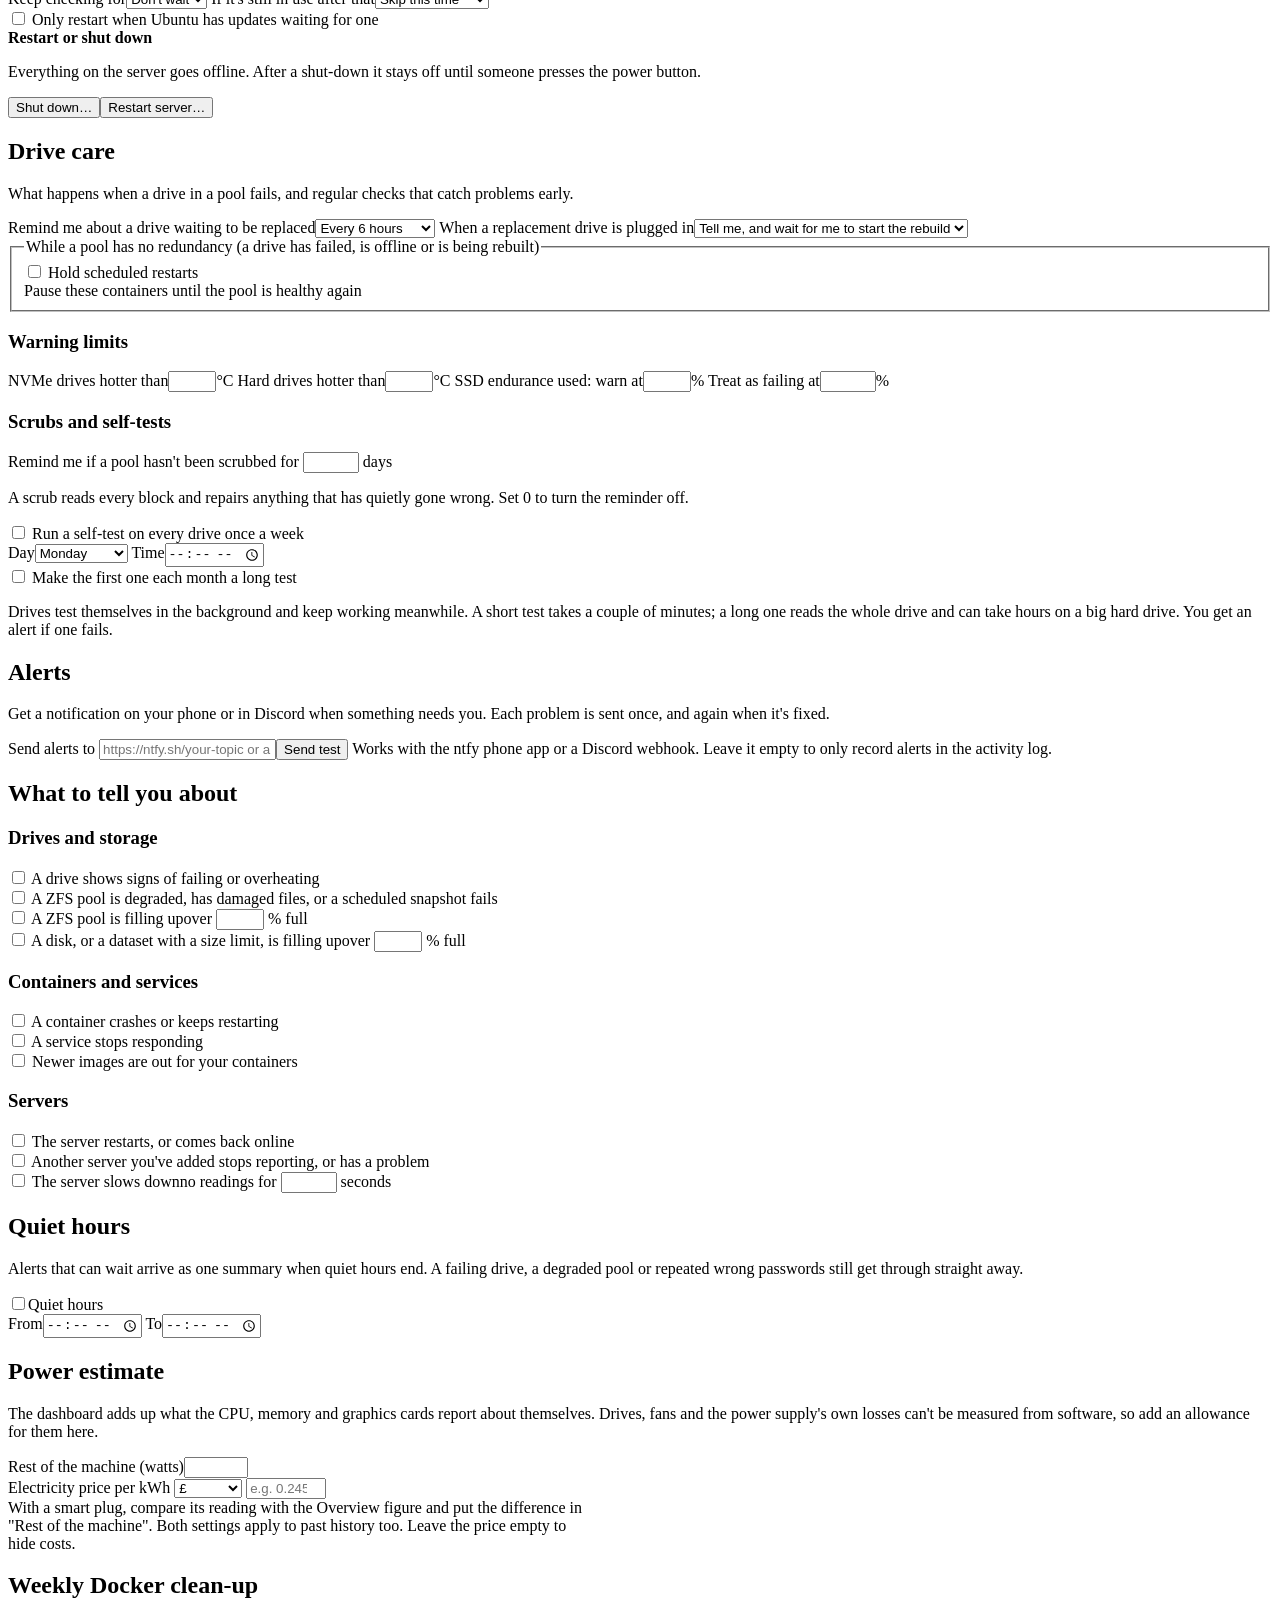
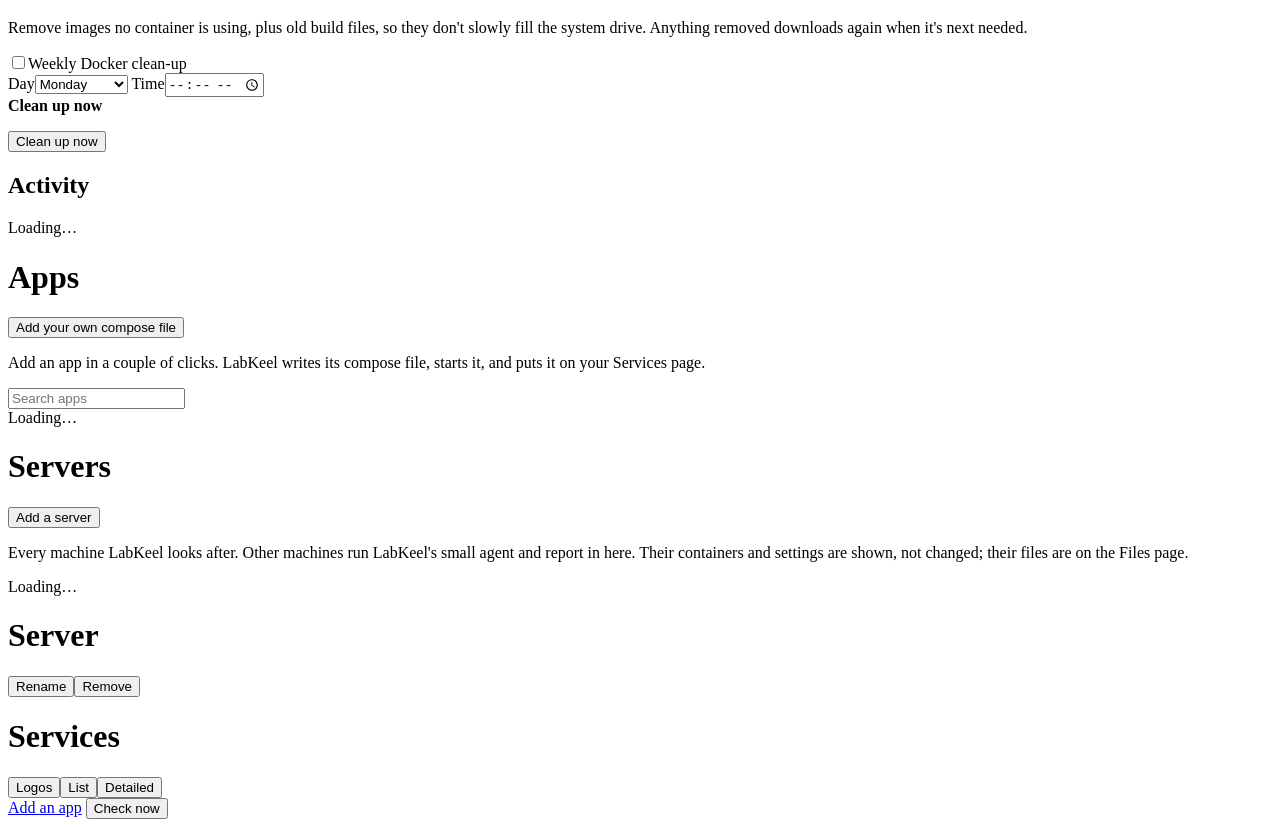
==== commit c1e0cb1b: "0.3.0-alpha" ====
--- a/app/static/index.html
+++ b/app/static/index.html
@@ -531,7 +531,7 @@
     <!-- SERVERS -->
     <div class="view hidden" id="view-servers">
       <div class="view-head"><h1>Servers</h1><div class="toolbar"><button class="btn primary admin-only" type="button" id="srv-add">Add a server</button></div></div>
-      <p class="view-sub">Every machine LabKeel looks after. Other machines run LabKeel's small agent and report in here; for now they're shown, not changed.</p>
+      <p class="view-sub">Every machine LabKeel looks after. Other machines run LabKeel's small agent and report in here. Their containers and settings are shown, not changed; their files are on the Files page.</p>
       <div id="srv-problems"></div>
       <div class="srv-grid" id="srv-grid"><div class="muted">Loading…</div></div>
       <section id="srv-totals-wrap" hidden><h2 class="sub-h">Across all servers</h2><div class="vitals srv-totals" id="srv-totals"></div></section>
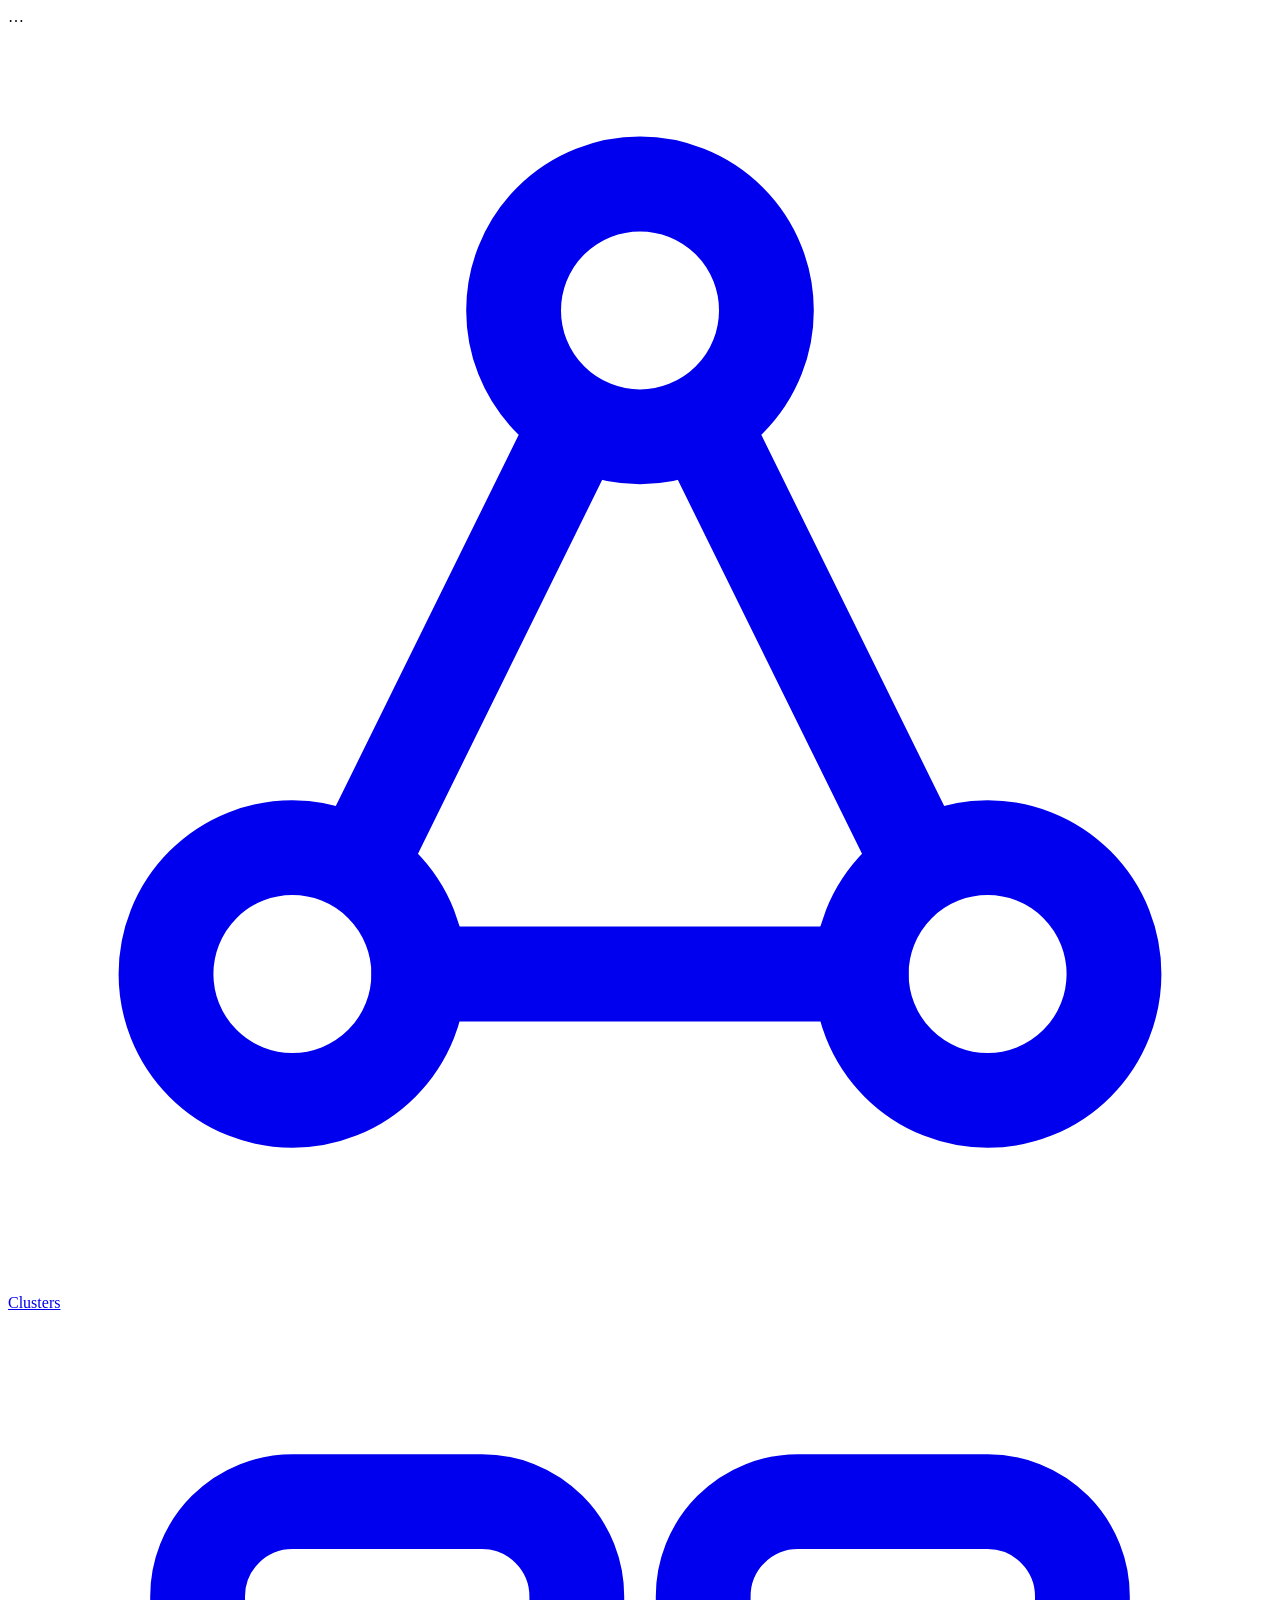
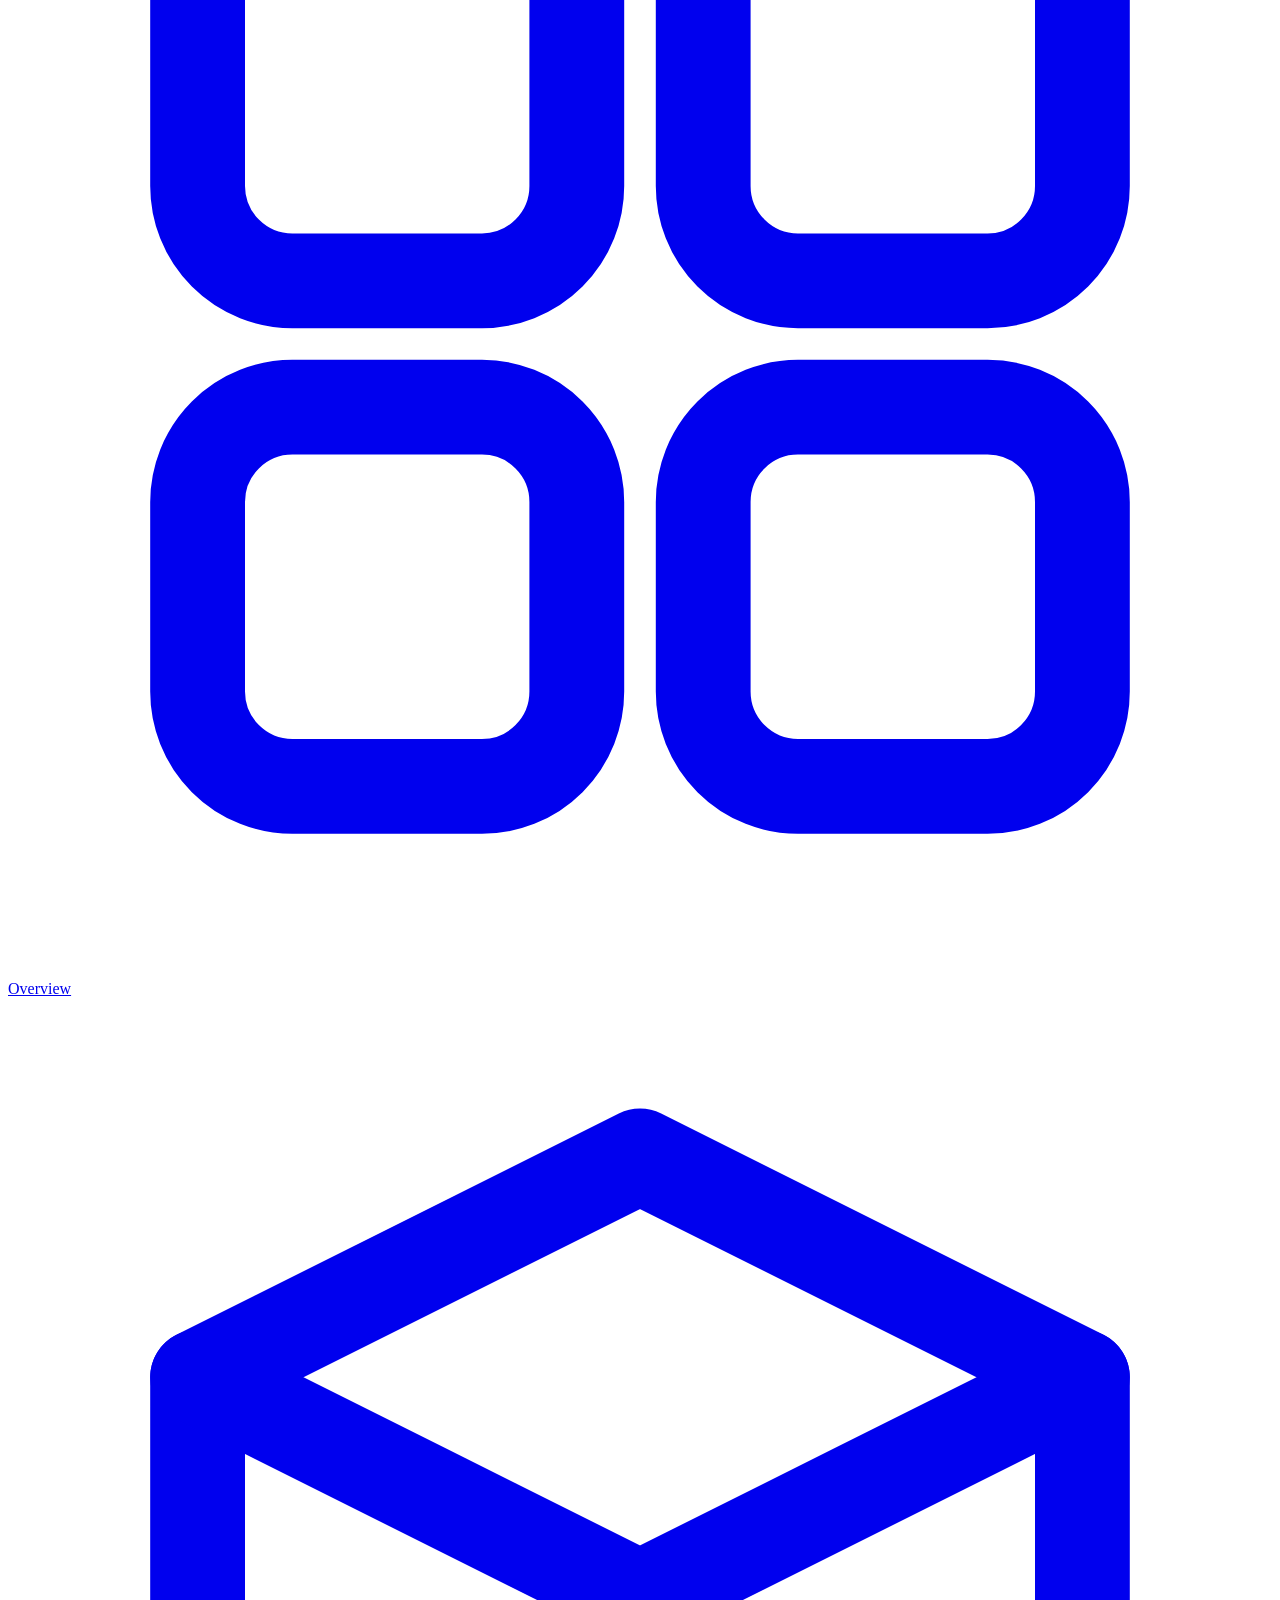
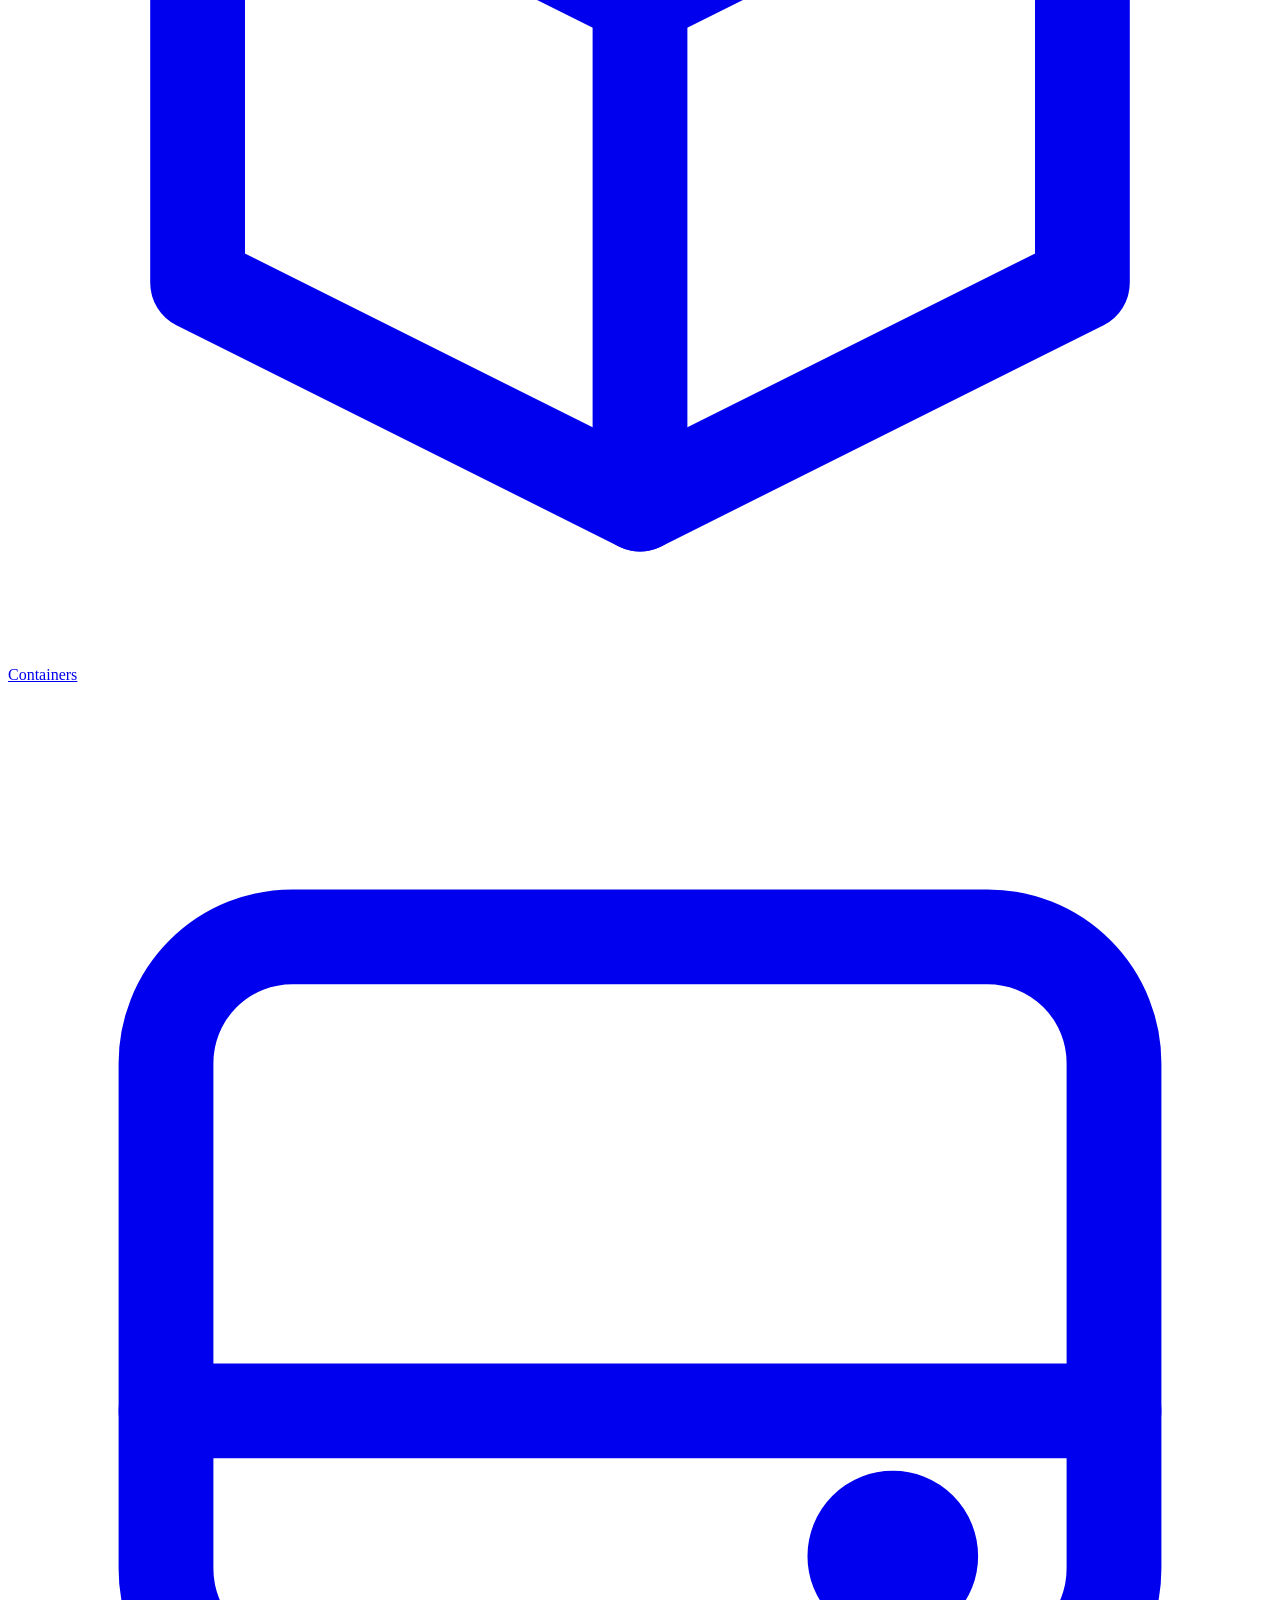
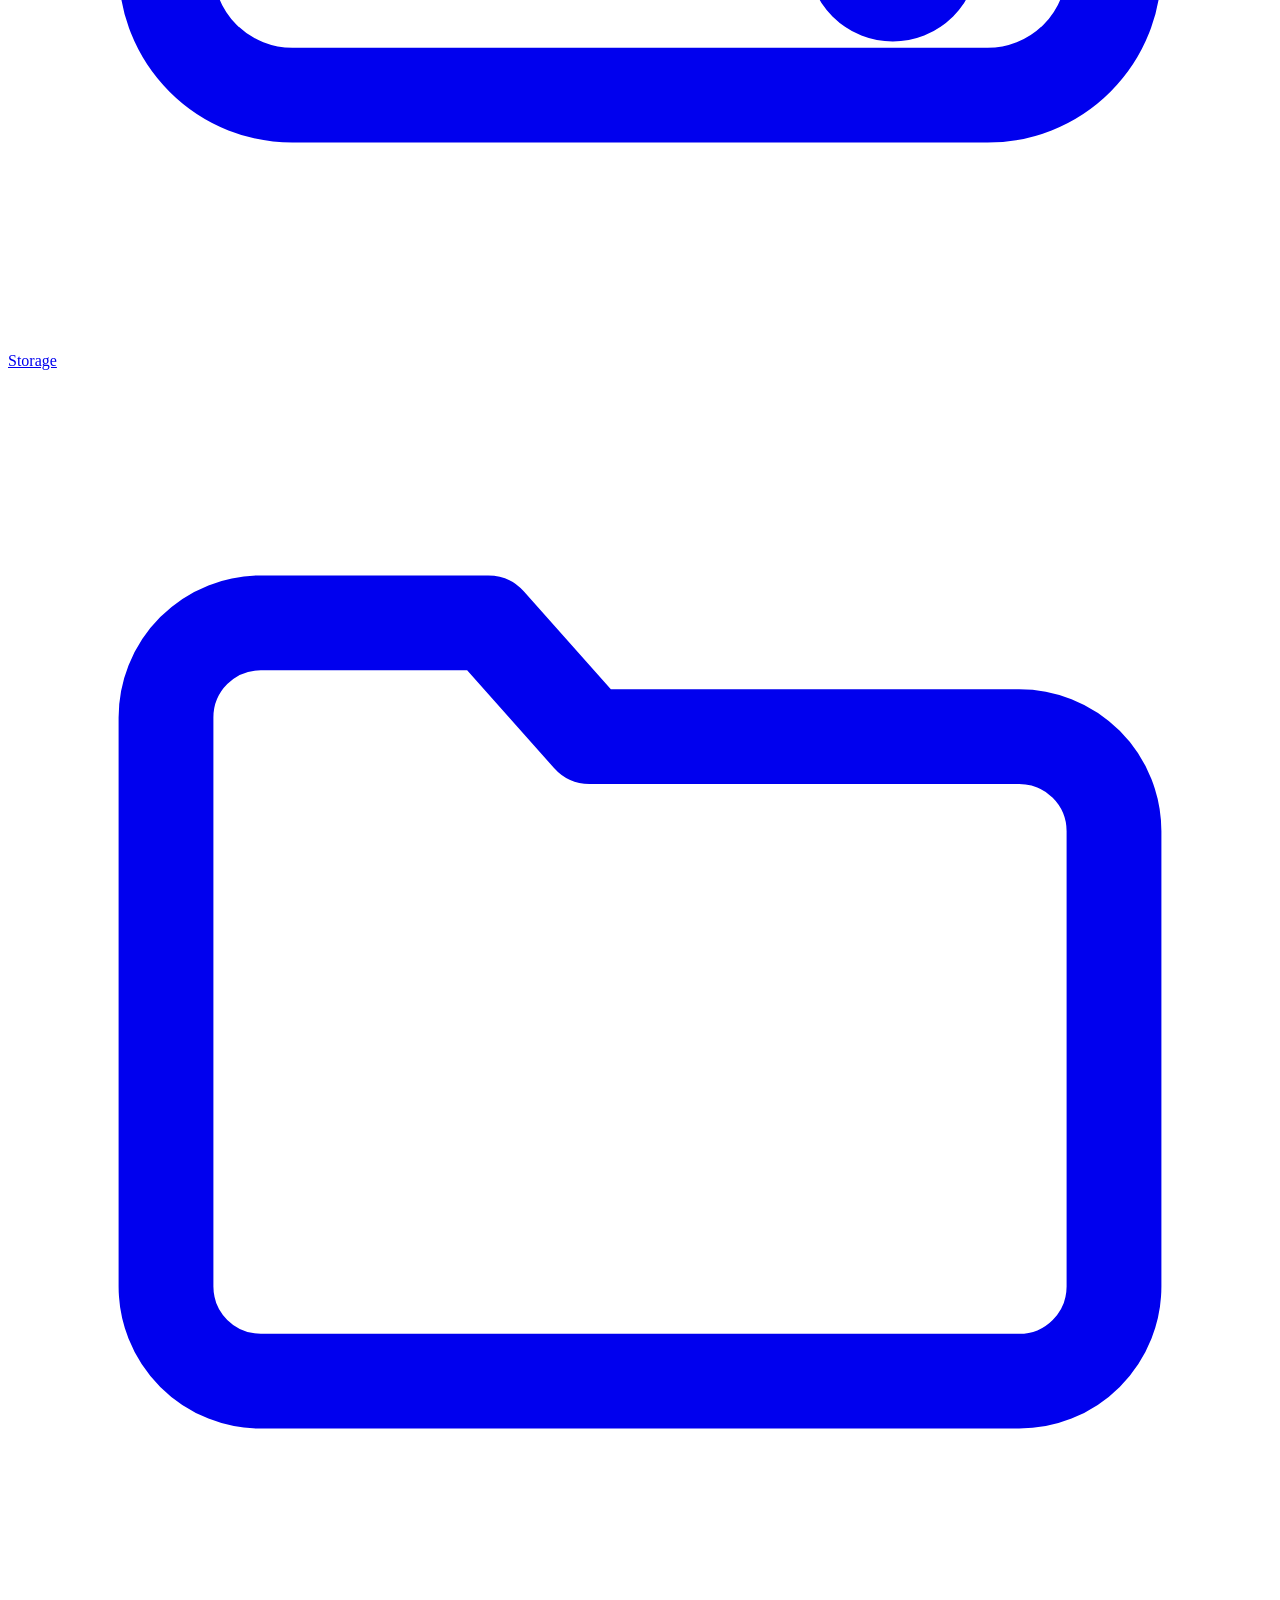
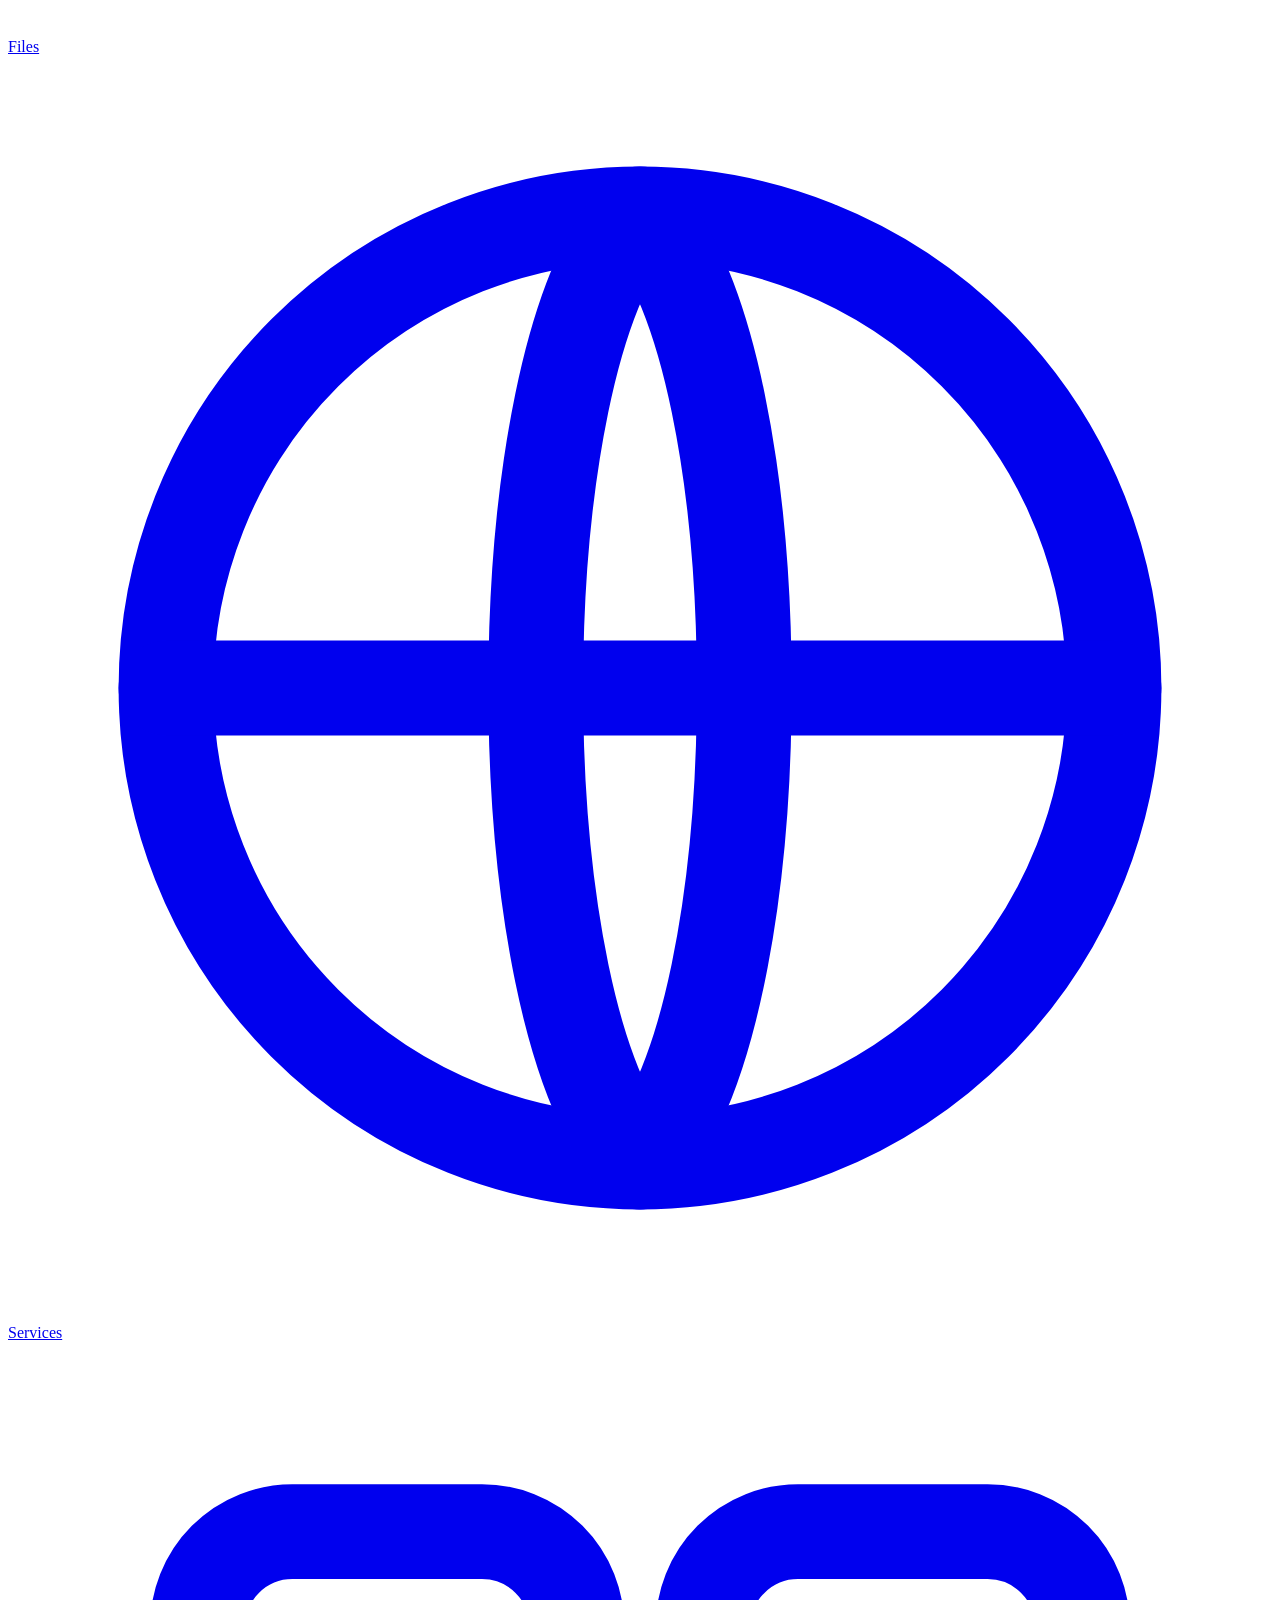
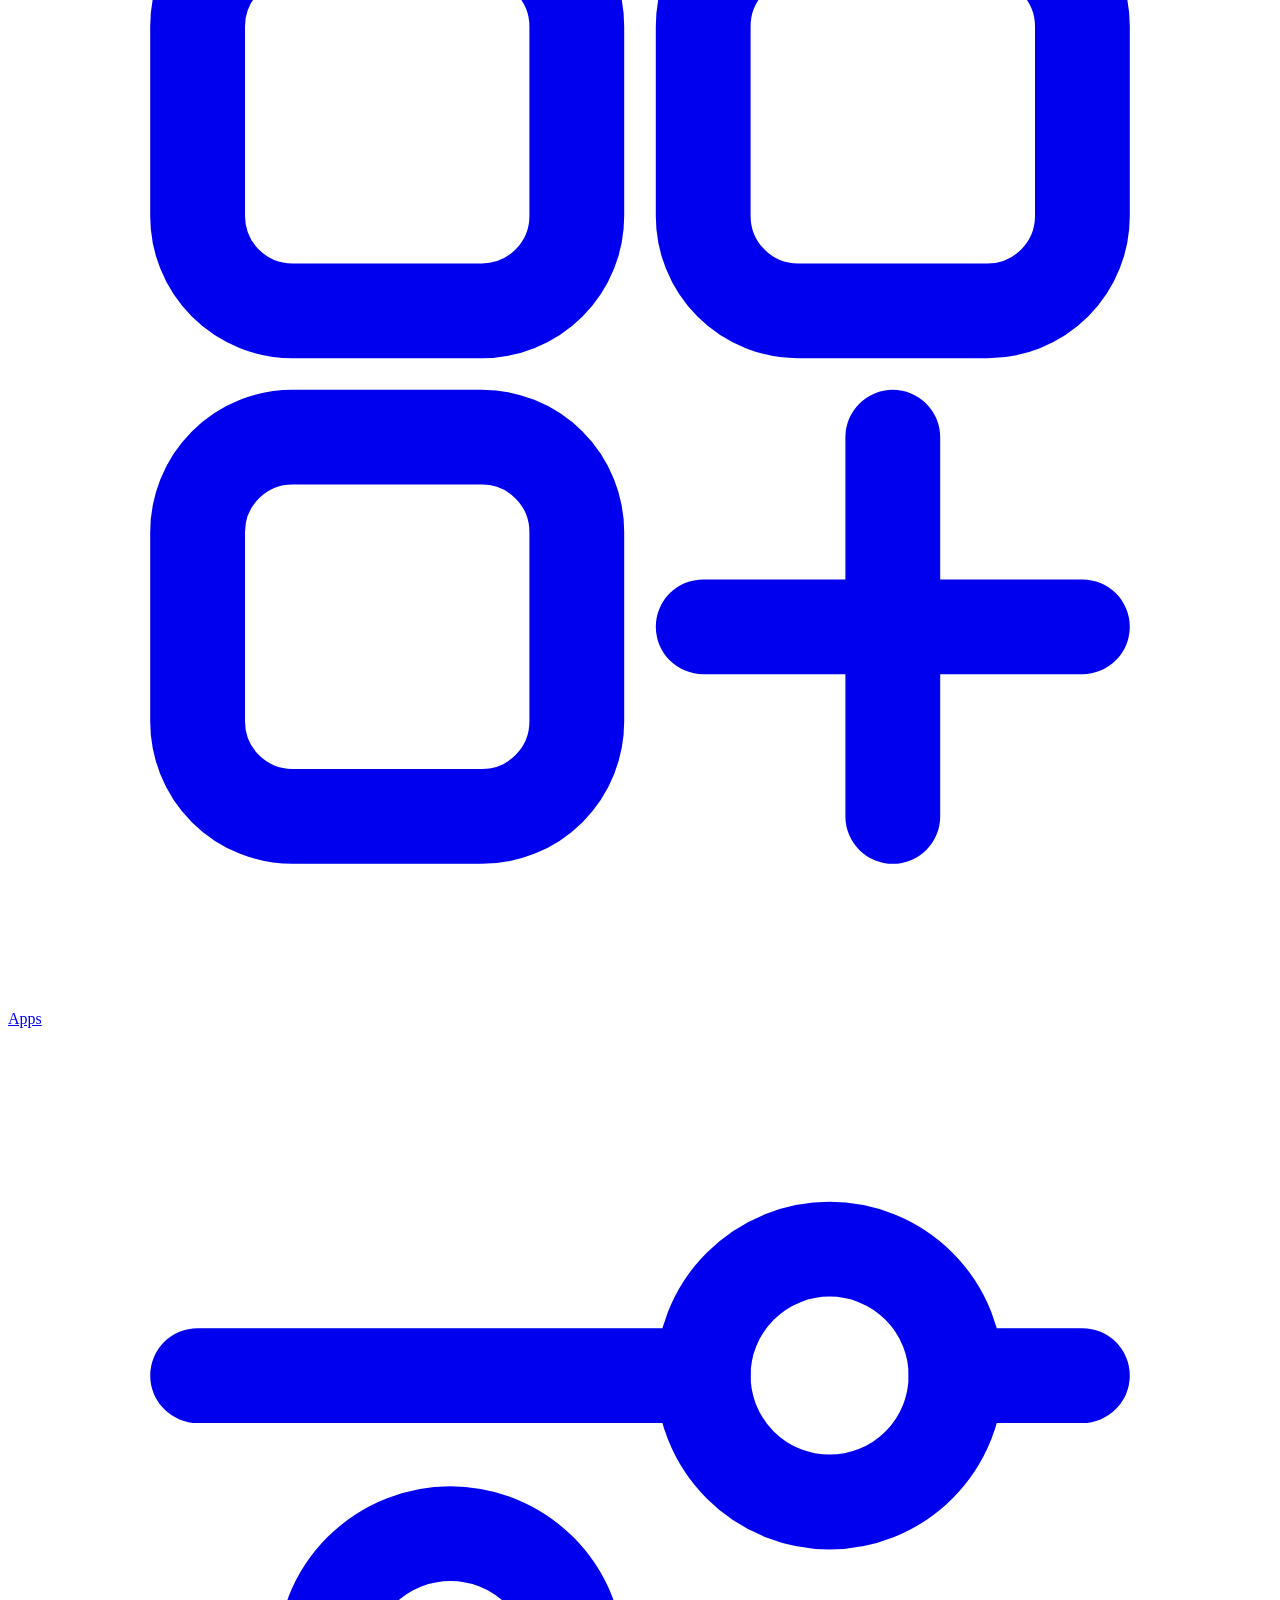
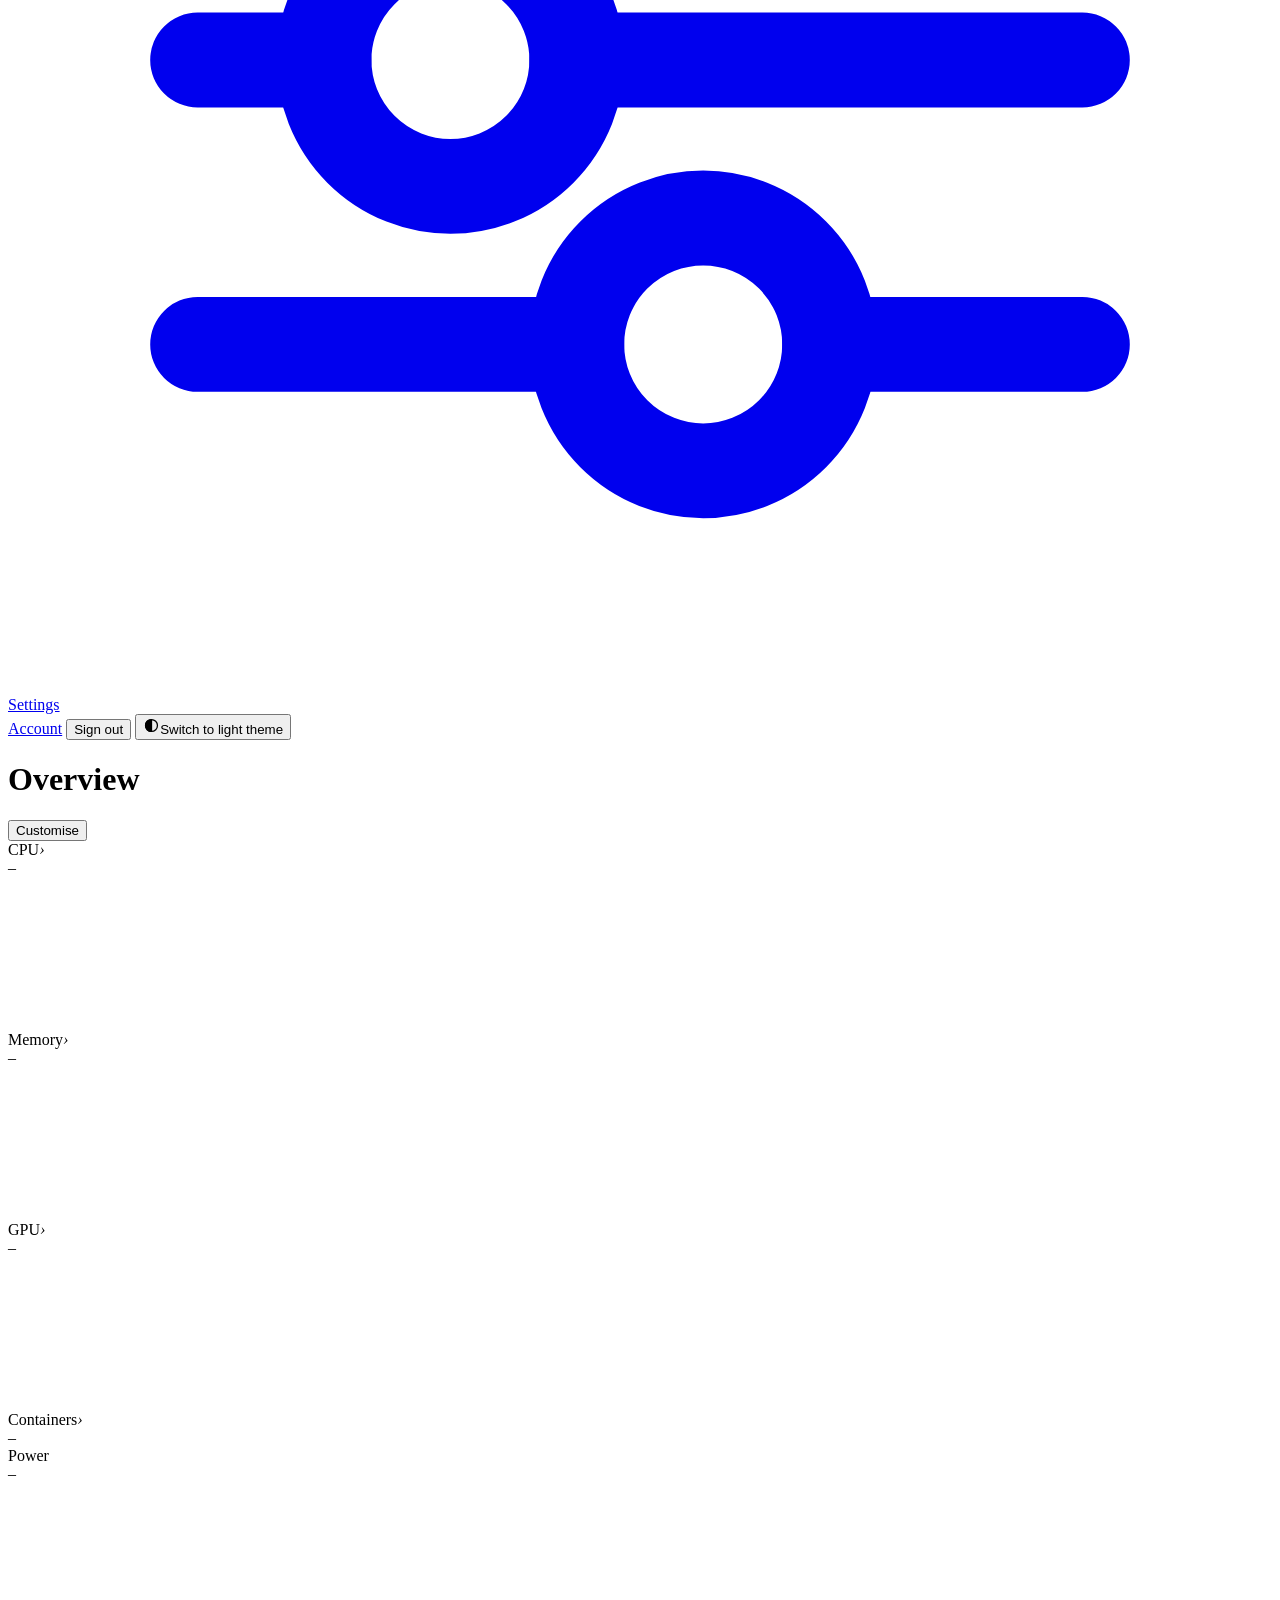
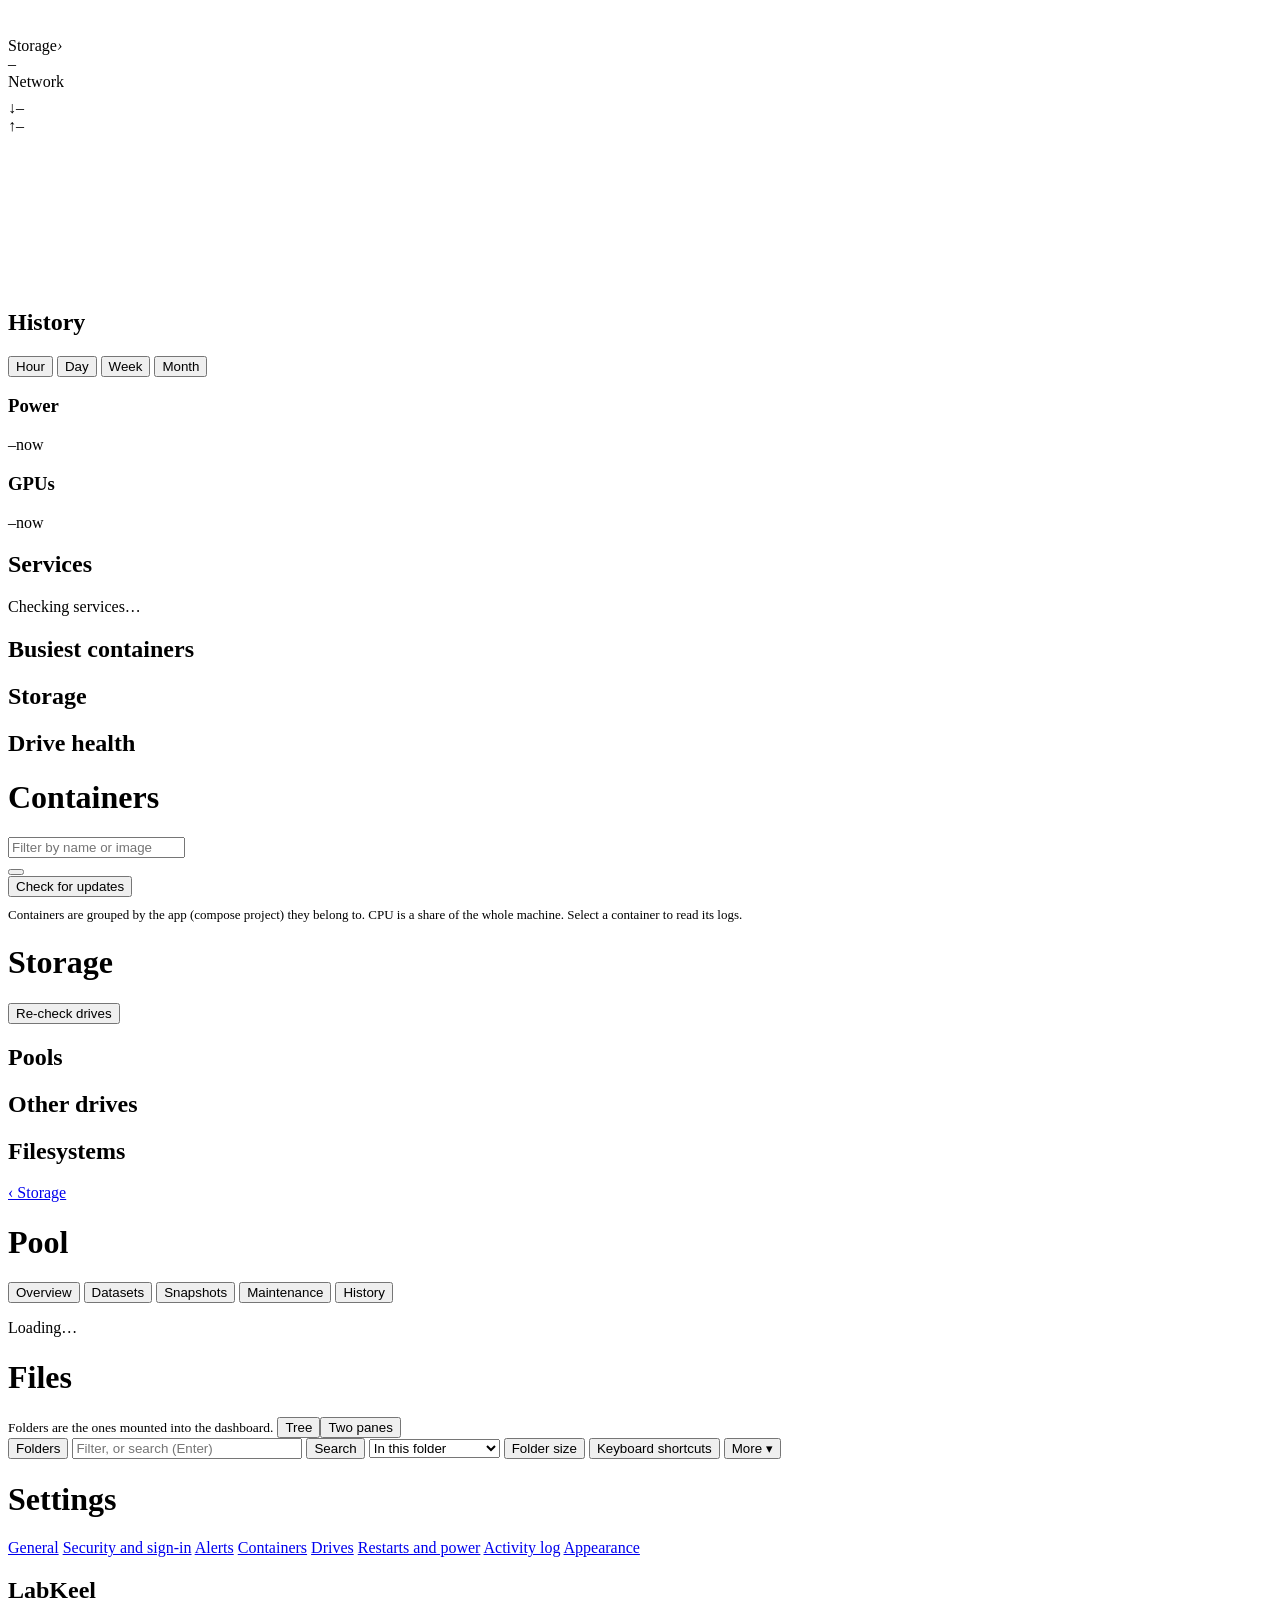
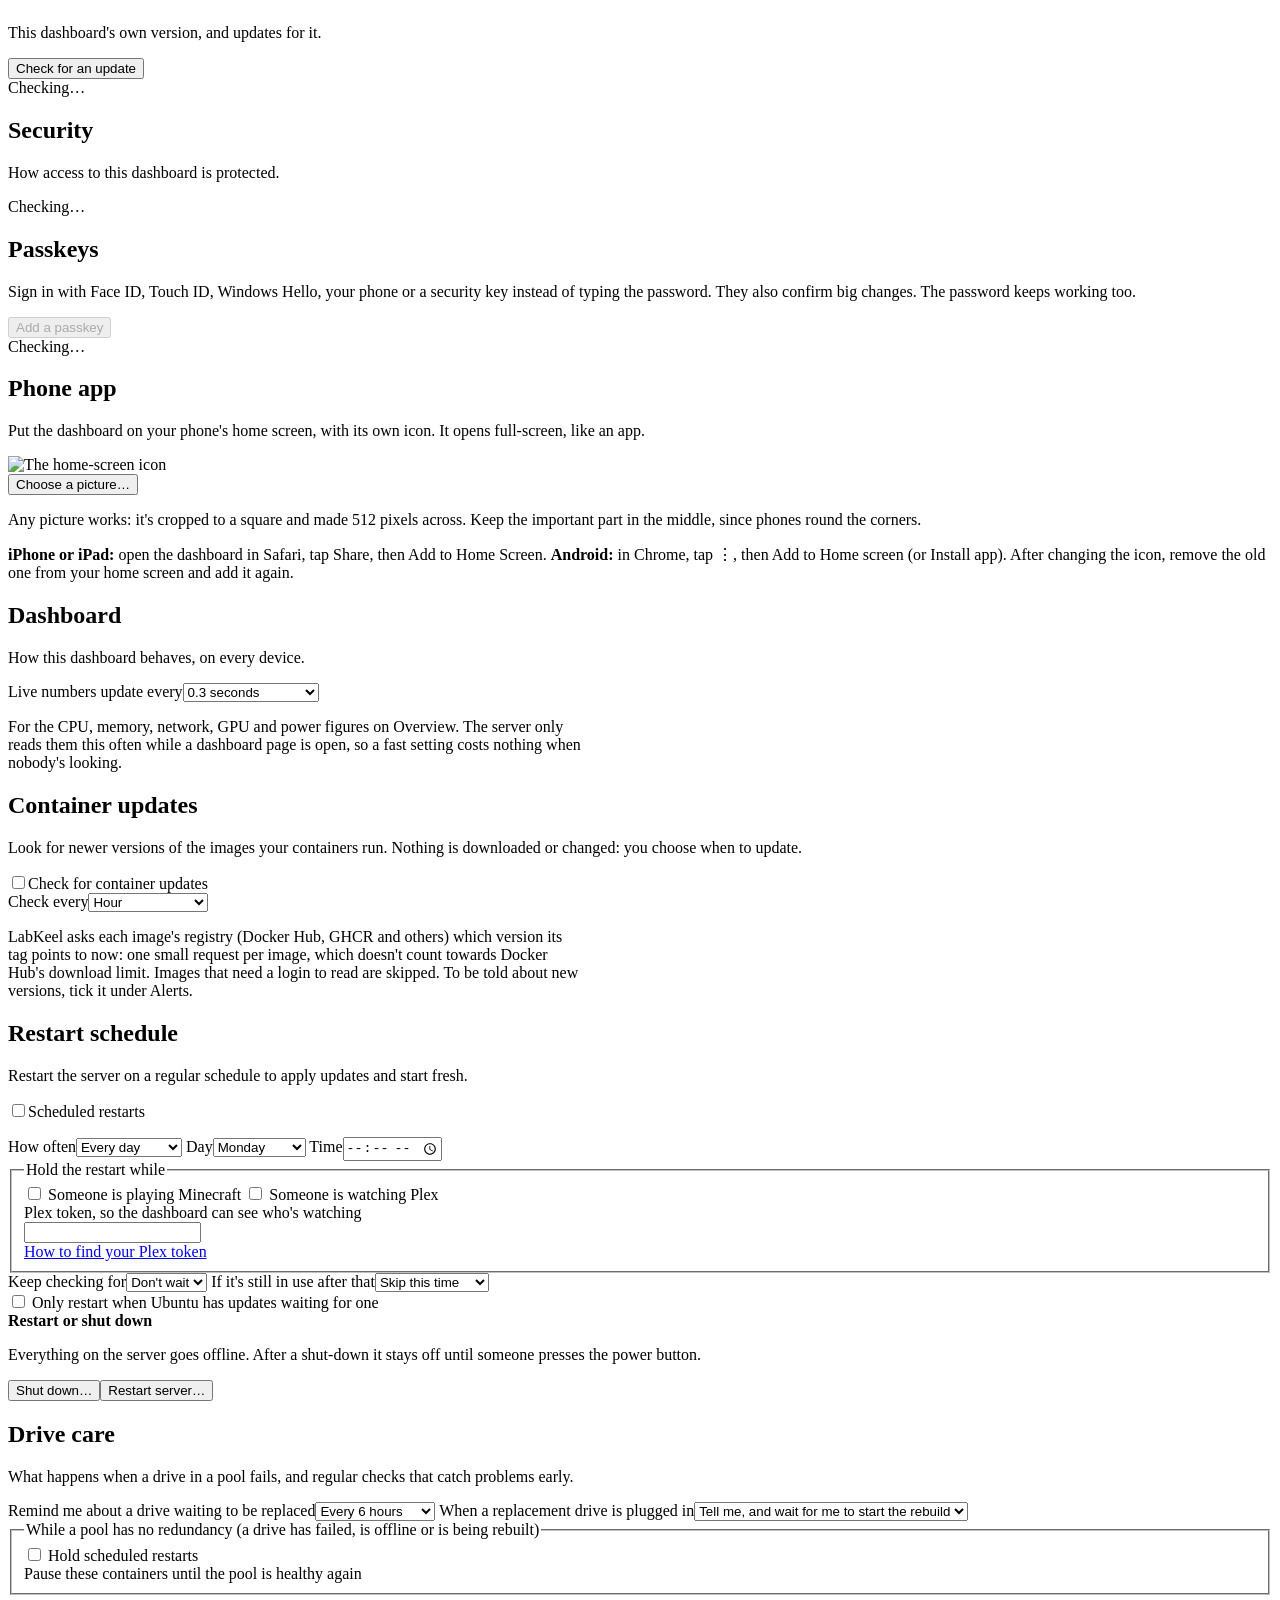
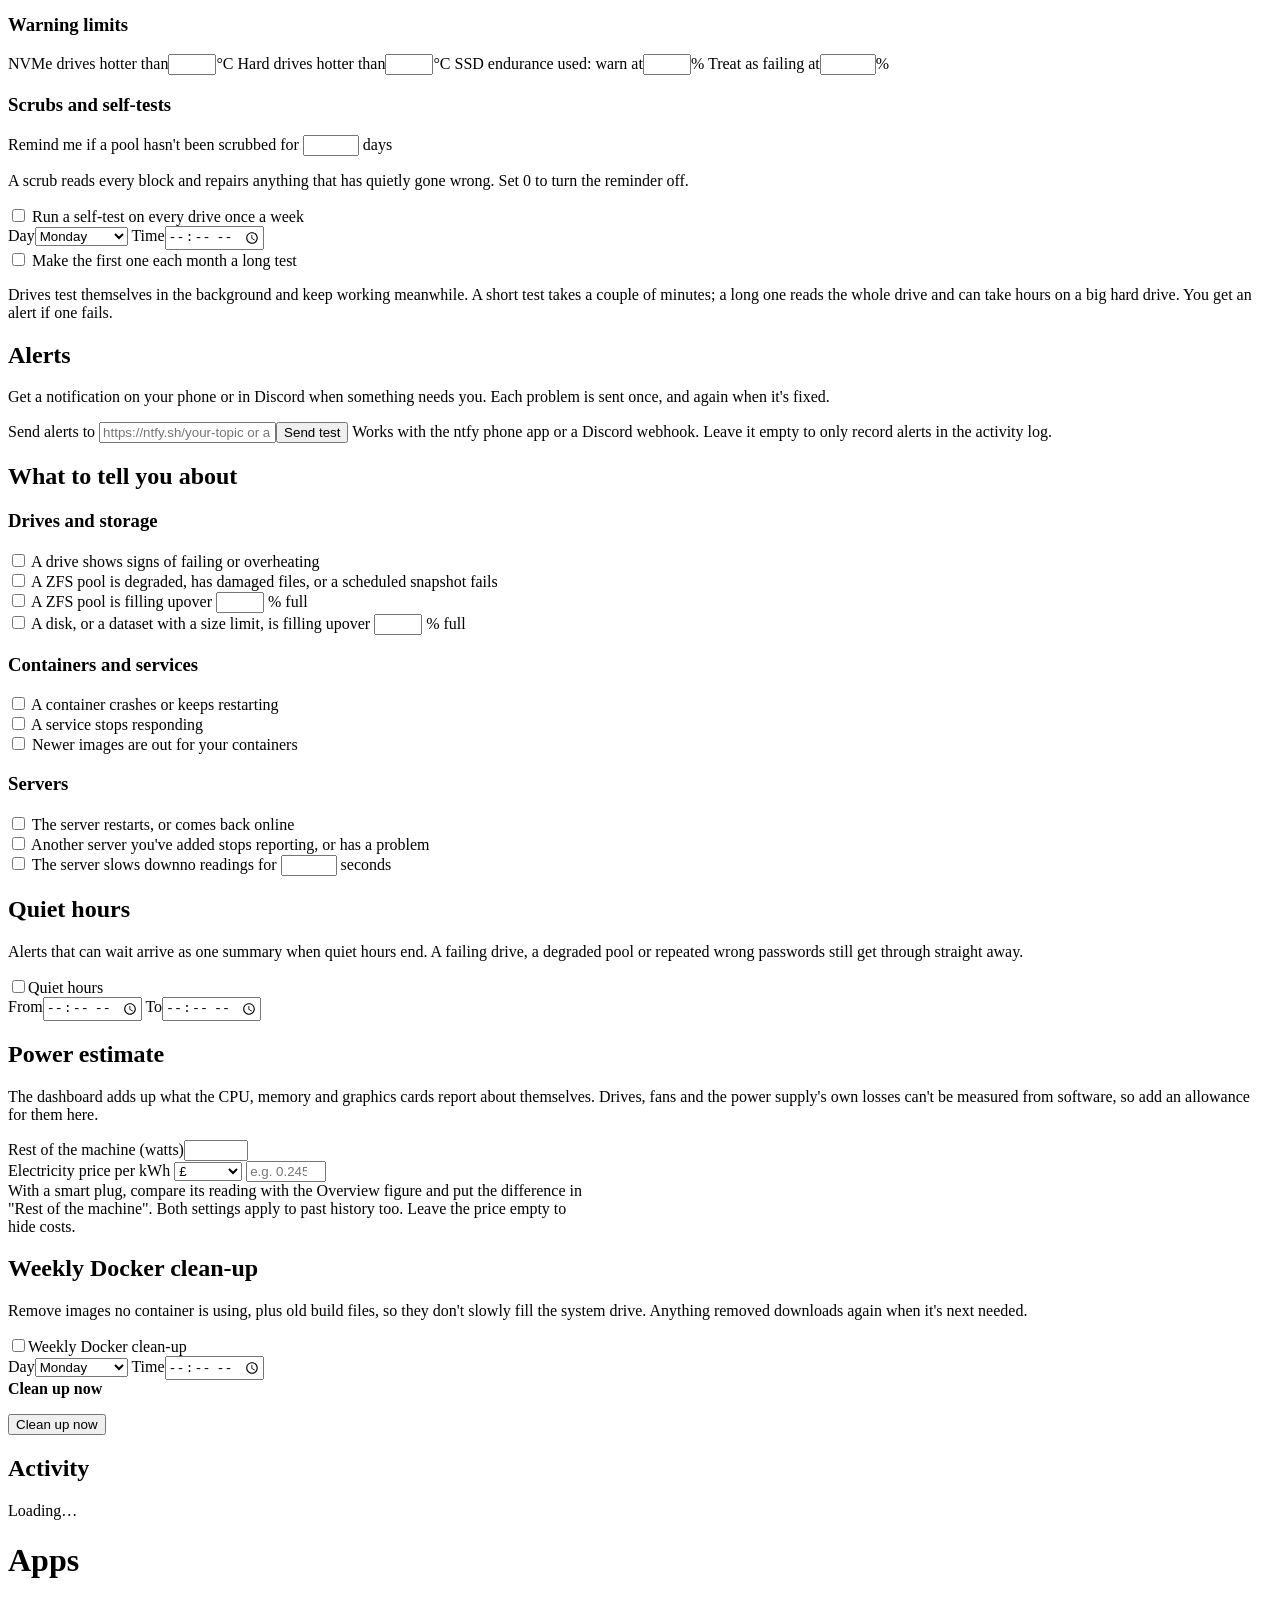
==== commit f07d09b8: "v0.4.4-alpha Signed-off-by: Sam Forster <102626503+smfstr1@users.noreply.github.com>" ====
--- a/app/static/index.html
+++ b/app/static/index.html
@@ -25,6 +25,7 @@
     </div>
     <nav class="nav" aria-label="Sections">
       <a href="#servers" data-view="servers" class="nav-desk" id="nav-servers-link" hidden><svg class="nav-ic" viewBox="0 0 20 20" fill="none" stroke="currentColor" stroke-width="1.5" stroke-linejoin="round" stroke-linecap="round" aria-hidden="true"><rect x="3" y="3" width="14" height="5" rx="1.5"/><rect x="3" y="12" width="14" height="5" rx="1.5"/><circle cx="6" cy="5.5" r=".7" fill="currentColor"/><circle cx="6" cy="14.5" r=".7" fill="currentColor"/></svg><span class="nav-lbl">Servers</span> <span class="count" id="nav-servers"></span></a>
+      <a href="#clusters" data-view="clusters" class="nav-desk"><svg class="nav-ic" viewBox="0 0 20 20" fill="none" stroke="currentColor" stroke-width="1.5" stroke-linejoin="round" stroke-linecap="round" aria-hidden="true"><circle cx="10" cy="4.5" r="2"/><circle cx="4.5" cy="15" r="2"/><circle cx="15.5" cy="15" r="2"/><path d="M9 6.3 5.6 13.2M11 6.3l3.4 6.9M6.5 15h7"/></svg><span class="nav-lbl">Clusters</span> <span class="count" id="nav-clusters"></span></a>
       <a href="#overview" data-view="overview"><svg class="nav-ic" viewBox="0 0 20 20" fill="none" stroke="currentColor" stroke-width="1.5" stroke-linejoin="round" stroke-linecap="round" aria-hidden="true"><rect x="3" y="3" width="6" height="6" rx="1.5"/><rect x="11" y="3" width="6" height="6" rx="1.5"/><rect x="3" y="11" width="6" height="6" rx="1.5"/><rect x="11" y="11" width="6" height="6" rx="1.5"/></svg><span class="nav-lbl">Overview</span></a>
       <a href="#containers" data-view="containers"><svg class="nav-ic" viewBox="0 0 20 20" fill="none" stroke="currentColor" stroke-width="1.5" stroke-linejoin="round" stroke-linecap="round" aria-hidden="true"><path d="M10 2.5 17 6v8l-7 3.5L3 14V6z"/><path d="M3 6l7 3.5L17 6M10 9.5v8"/></svg><span class="nav-lbl">Containers</span> <span class="count" id="nav-containers"></span></a>
       <a href="#storage" data-view="storage"><svg class="nav-ic" viewBox="0 0 20 20" fill="none" stroke="currentColor" stroke-width="1.5" stroke-linejoin="round" stroke-linecap="round" aria-hidden="true"><rect x="2.5" y="4" width="15" height="12" rx="2"/><path d="M2.5 11.5h15"/><circle cx="14" cy="13.8" r=".6" fill="currentColor"/></svg><span class="nav-lbl">Storage</span> <span class="count" id="nav-storage"></span></a>
@@ -168,13 +169,11 @@
         <div class="toolbar">
           <select class="input c-scope" id="c-scope" aria-label="Which servers" hidden><option value="this">This server</option><option value="all">All servers</option></select>
           <input class="input" id="c-search" type="search" placeholder="Filter by name or image" aria-label="Filter containers">
-          <div class="seg" role="group" aria-label="Show">
-            <button type="button" data-cf="all" aria-pressed="true">All</button>
-            <button type="button" data-cf="running" aria-pressed="false">Running</button>
-            <button type="button" data-cf="stopped" aria-pressed="false">Stopped</button>
-            <button type="button" data-cf="attention" aria-pressed="false">Needs attention</button>
-            <button type="button" data-cf="updates" aria-pressed="false">Updates</button>
-          </div>
+          <div class="cmenu-wrap">
+            <button class="btn" type="button" id="c-filter" aria-haspopup="menu" aria-expanded="false" aria-controls="c-filter-menu"></button>
+            <div class="cmenu" id="c-filter-menu" role="menu" aria-label="Show" hidden></div>
+          </div>
+          <button class="btn" type="button" id="c-fold" hidden></button>
           <button class="btn" type="button" id="c-check">Check for updates</button>
         </div>
       </div>
@@ -182,7 +181,7 @@
       <div class="bulkbar hidden" id="c-bulk" role="region" aria-label="Selected containers"></div>
       <div class="ctable" id="c-table"></div>
       <div id="c-all" hidden></div>
-      <p class="faint" style="font-size:13px;margin-top:10px">CPU is a share of the whole machine. Select a container to read its logs. <span id="c-upd-note"></span></p>
+      <p class="faint" style="font-size:13px;margin-top:10px">Containers are grouped by the app (compose project) they belong to. CPU is a share of the whole machine. Select a container to read its logs. <span id="c-upd-note"></span></p>
     </div>
 
     <!-- STORAGE -->
@@ -237,19 +236,19 @@
               <input class="input" id="f-filter" type="search" placeholder="Filter, or search (Enter)" aria-label="Filter this folder, or press Enter to search it and its subfolders" style="width:230px">
               <button class="btn" id="f-search" type="button" title="Search this folder and everything inside it">Search</button>
               <select class="input" id="f-scope" aria-label="Where to search"><option value="here">In this folder</option><option value="all">On every machine</option></select>
-              <button class="btn fx-more" id="f-size" type="button">Folder size</button>
               <span class="toolbar" id="f-write" hidden>
+                <button class="btn primary" type="button" data-fx="upload">Upload files</button>
                 <button class="btn fx-more" type="button" data-fx="mkdir">New folder</button>
-                <button class="btn fx-more" type="button" data-fx="newfile">New file</button>
-                <button class="btn primary" type="button" data-fx="upload">Upload files</button>
-                <button class="btn fx-more" type="button" data-fx="uploaddir">Upload folder</button>
+                <button class="btn fx-more fx-menu" type="button" data-fx="newfile">New file</button>
+                <button class="btn fx-more fx-menu" type="button" data-fx="uploaddir">Upload folder</button>
                 <button class="btn" type="button" data-fx="paste" id="f-paste" hidden>Paste</button>
                 <input type="file" id="f-upload-input" multiple hidden>
                 <input type="file" id="f-upload-dir" webkitdirectory multiple hidden>
               </span>
-              <button class="btn fx-more" type="button" data-fx="trash" id="f-trash-btn" hidden>Bin</button>
-              <button class="btn fx-more fx-desk" type="button" data-fx="keys" title="Keyboard shortcuts (?)" aria-label="Keyboard shortcuts">⌨</button>
-              <span class="fmore-wrap"><button class="btn" type="button" id="f-more" aria-haspopup="menu" aria-expanded="false" aria-label="More actions">More</button>
+              <button class="btn fx-more fx-menu" id="f-size" type="button">Folder size</button>
+              <button class="btn fx-more fx-menu" type="button" data-fx="trash" id="f-trash-btn" hidden>Bin</button>
+              <button class="btn fx-more fx-menu fx-desk" type="button" data-fx="keys" data-label="Keyboard shortcuts">Keyboard shortcuts</button>
+              <span class="fmore-wrap"><button class="btn" type="button" id="f-more" aria-haspopup="menu" aria-expanded="false" aria-label="More actions">More ▾</button>
                 <span class="fmore-menu" id="f-more-menu" role="menu" hidden></span></span>
             </div>
           </div>
@@ -261,7 +260,7 @@
             <button class="btn small primary" type="button" data-fx="to2copy" hidden>Copy to the other side →</button>
             <button class="btn small" type="button" data-fx="to2move" hidden>Move to the other side →</button>
             <button class="btn small danger" type="button" data-fx="delete">Delete…</button>
-            <button class="btn small" type="button" data-fx="clear">Clear</button></div>
+            <button class="btn small fsel-clear" type="button" data-fx="clear">Clear selection</button></div>
           <div class="fup" id="f-up" hidden></div>
           <div class="fsel" id="f-searchbar" hidden></div>
           <div class="fsel" id="f-unfinished" hidden></div>
@@ -297,8 +296,18 @@
         <a href="#settings:storage" data-page="storage">Drives</a>
         <a href="#settings:server" data-page="server">Restarts and power</a>
         <a href="#settings:activity" data-page="activity">Activity log</a>
+        <a href="#settings:appearance" data-page="appearance">Appearance</a>
       </nav>
       <div class="st-pages">
+      <section class="set" aria-labelledby="th-h" data-page="appearance" hidden>
+        <div class="set-head"><div><h2 id="th-h">Theme</h2><p class="muted set-lede">How LabKeel looks in this browser. Everyone chooses their own; nothing changes for other people.</p></div></div>
+        <div class="set-body"><div class="th-grid" id="th-grid" role="radiogroup" aria-labelledby="th-h"></div></div>
+      </section>
+      <section class="set" aria-labelledby="nv-h" data-page="appearance" hidden>
+        <div class="set-head"><div><h2 id="nv-h">Menu</h2><p class="muted set-lede">Put the pages in the order you use them, and hide the ones you don't. A hidden page still opens from a link or its address. Kept in this browser.</p></div>
+          <button class="btn" type="button" id="nv-reset">Back to the usual order</button></div>
+        <div class="set-body"><ol class="nv-list" id="nv-list"></ol><p class="st-note">Some pages only appear when there's something to show (Servers), or for admins (Files, Apps). Settings can't be hidden.</p></div>
+      </section>
       <section class="set" aria-labelledby="lk-h" data-page="general">
         <div class="set-head"><div><h2 id="lk-h">LabKeel</h2><p class="muted set-lede" id="lk-lede">This dashboard's own version, and updates for it.</p></div>
           <span class="toolbar"><button class="btn" type="button" id="lk-check">Check for an update</button>
@@ -542,6 +551,25 @@
       <div class="view-head"><h1 id="sv-title">Server</h1><div class="toolbar admin-only"><button class="btn" type="button" id="sv-rename">Rename</button><button class="btn danger" type="button" id="sv-remove">Remove</button></div></div>
       <p class="view-sub" id="sv-sub"></p>
       <div id="sv-body"></div>
+    </div>
+
+    <!-- CLUSTERS -->
+    <div class="view hidden" id="view-clusters">
+      <div class="view-head"><h1>Clusters</h1><div class="toolbar"><button class="btn primary admin-only" type="button" id="cl-new">New cluster</button></div></div>
+      <p class="view-sub" id="cl-sub">Machines you look after together, and Docker Swarm for running services across them.</p>
+      <div id="cl-banner"></div>
+      <div class="vitals cl-tiles" id="cl-tiles"></div>
+      <div class="cl-grid" id="cl-grid"><div class="muted">Loading…</div></div>
+    </div>
+
+    <!-- ONE CLUSTER -->
+    <div class="view hidden" id="view-cluster">
+      <p class="cl-back"><a href="#clusters">← Clusters</a></p>
+      <div class="view-head"><div class="pv-head"><h1 id="cv-title">Cluster</h1><span id="cv-pill"></span><span class="muted" id="cv-kind"></span></div>
+        <div class="toolbar admin-only" id="cv-tools"></div></div>
+      <div id="cv-note"></div>
+      <div class="seg tabs" role="tablist" aria-label="Cluster sections" id="cv-tabs"></div>
+      <div id="cv-body" role="tabpanel"><p class="muted">Loading…</p></div>
     </div>
 
     <!-- SERVICES -->
@@ -622,6 +650,7 @@
   <form method="dialog">
     <h2 id="af-title">App</h2>
     <p class="muted">In <code id="af-dir"></code>. You can change it by hand and run <code>docker compose up -d</code> in that folder.</p>
+    <p class="muted" id="af-data" hidden></p>
     <pre class="code-box" id="af-compose"></pre>
     <div class="toolbar" style="justify-content:space-between"><button class="btn danger" type="button" id="af-remove">Remove</button><button class="btn" type="submit">Close</button></div>
   </form>
@@ -645,6 +674,15 @@
     <div class="toolbar" style="justify-content:flex-end"><button class="btn" type="button" id="srv-cancel">Cancel</button><button class="btn primary" type="submit" id="srv-ok">Make a join code</button></div>
   </form>
 </dialog>
+<dialog id="cl-dlg" class="dlg wide" aria-labelledby="cl-title">
+  <form id="cl-form" method="dialog">
+    <h2 id="cl-title">Cluster</h2>
+    <p class="muted" id="cl-lede" hidden></p>
+    <div id="cl-fields"></div>
+    <p class="banner bad" id="cl-error" role="alert" hidden></p>
+    <div class="toolbar" style="justify-content:flex-end"><button class="btn" type="button" id="cl-cancel">Cancel</button><button class="btn primary" type="submit" id="cl-ok">OK</button></div>
+  </form>
+</dialog>
 <div class="scrim hidden" id="scrim"></div>
 <div id="toast" class="toast" role="status" aria-live="polite" hidden></div>
 <aside class="drawer" id="drawer" hidden aria-labelledby="drawer-title" role="dialog" aria-modal="true">
@@ -664,6 +702,7 @@
 <script src="/ui/services.js"></script>
 <script src="/ui/apps.js"></script>
 <script src="/ui/servers.js"></script>
+<script src="/ui/clusters.js"></script>
 <script src="/ui/files.js"></script>
 <script src="/ui/panes.js"></script>
 <script src="/ui/dialogs.js"></script>
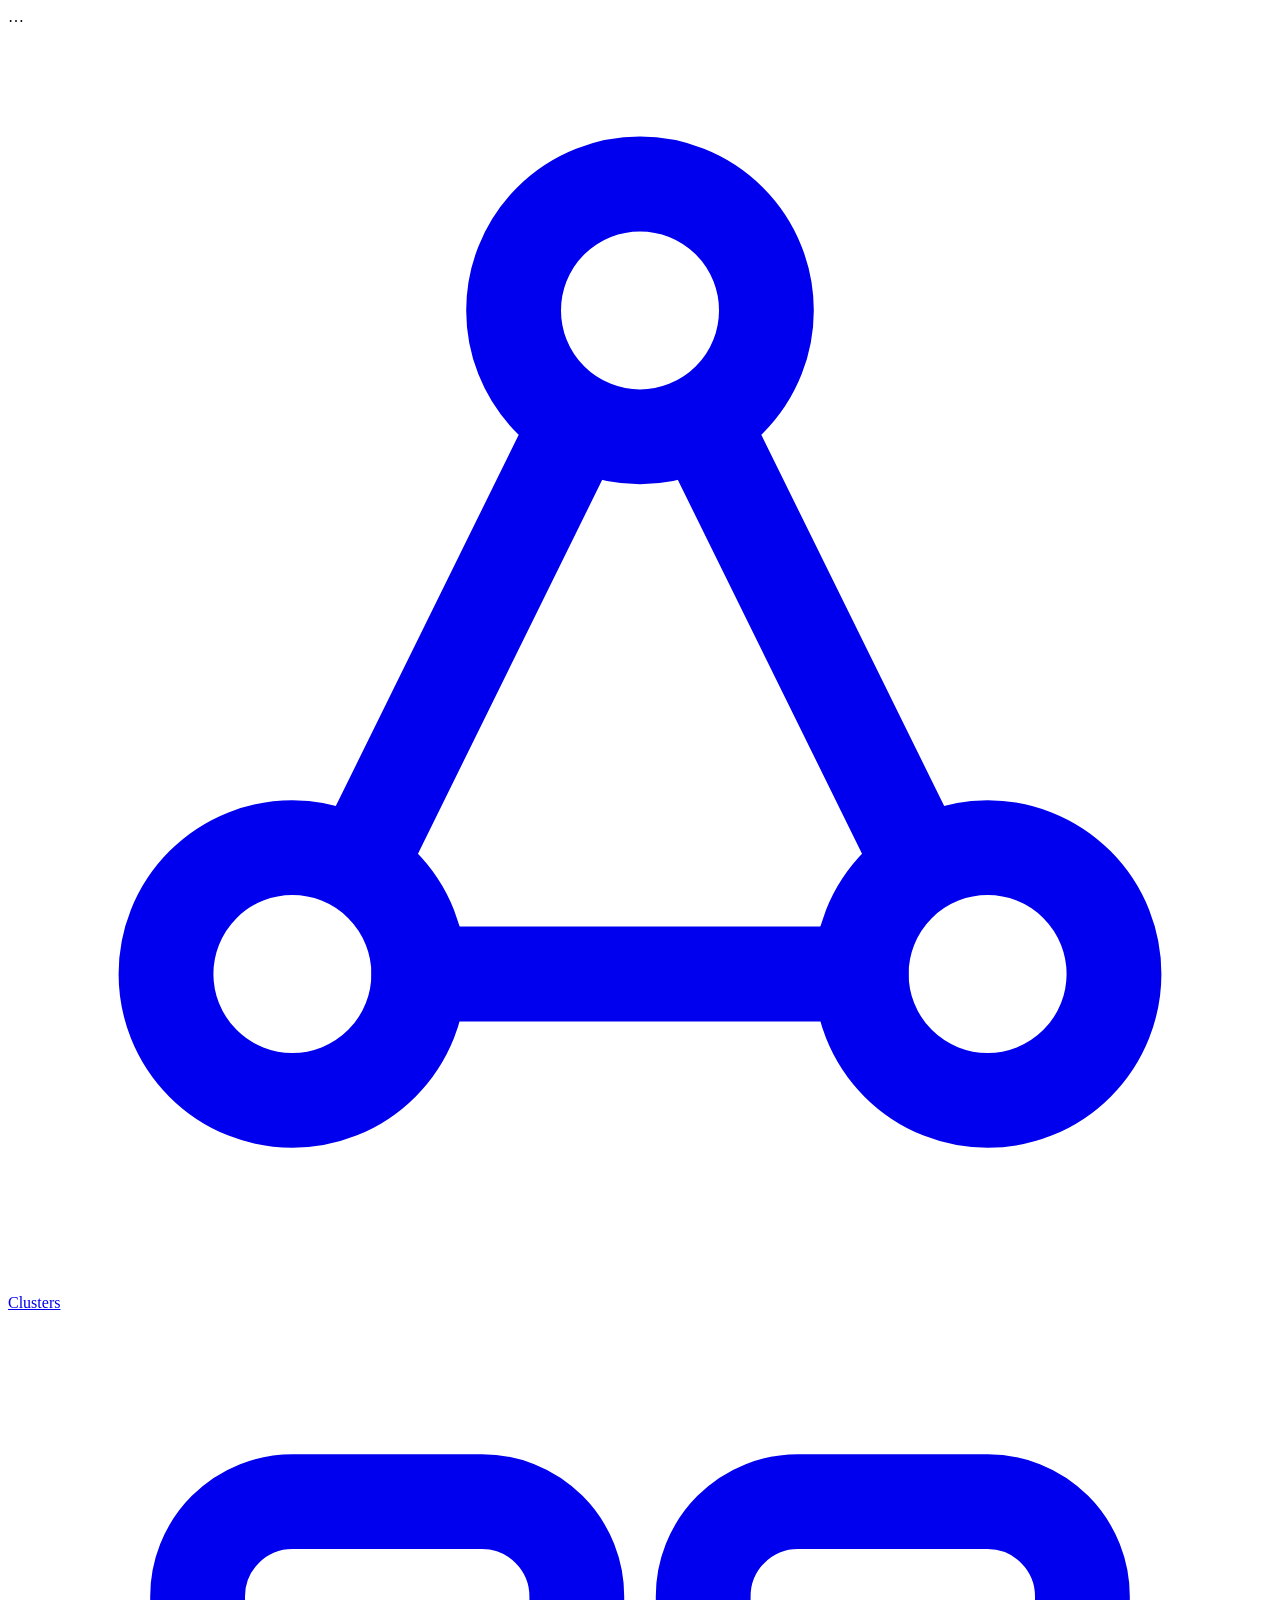
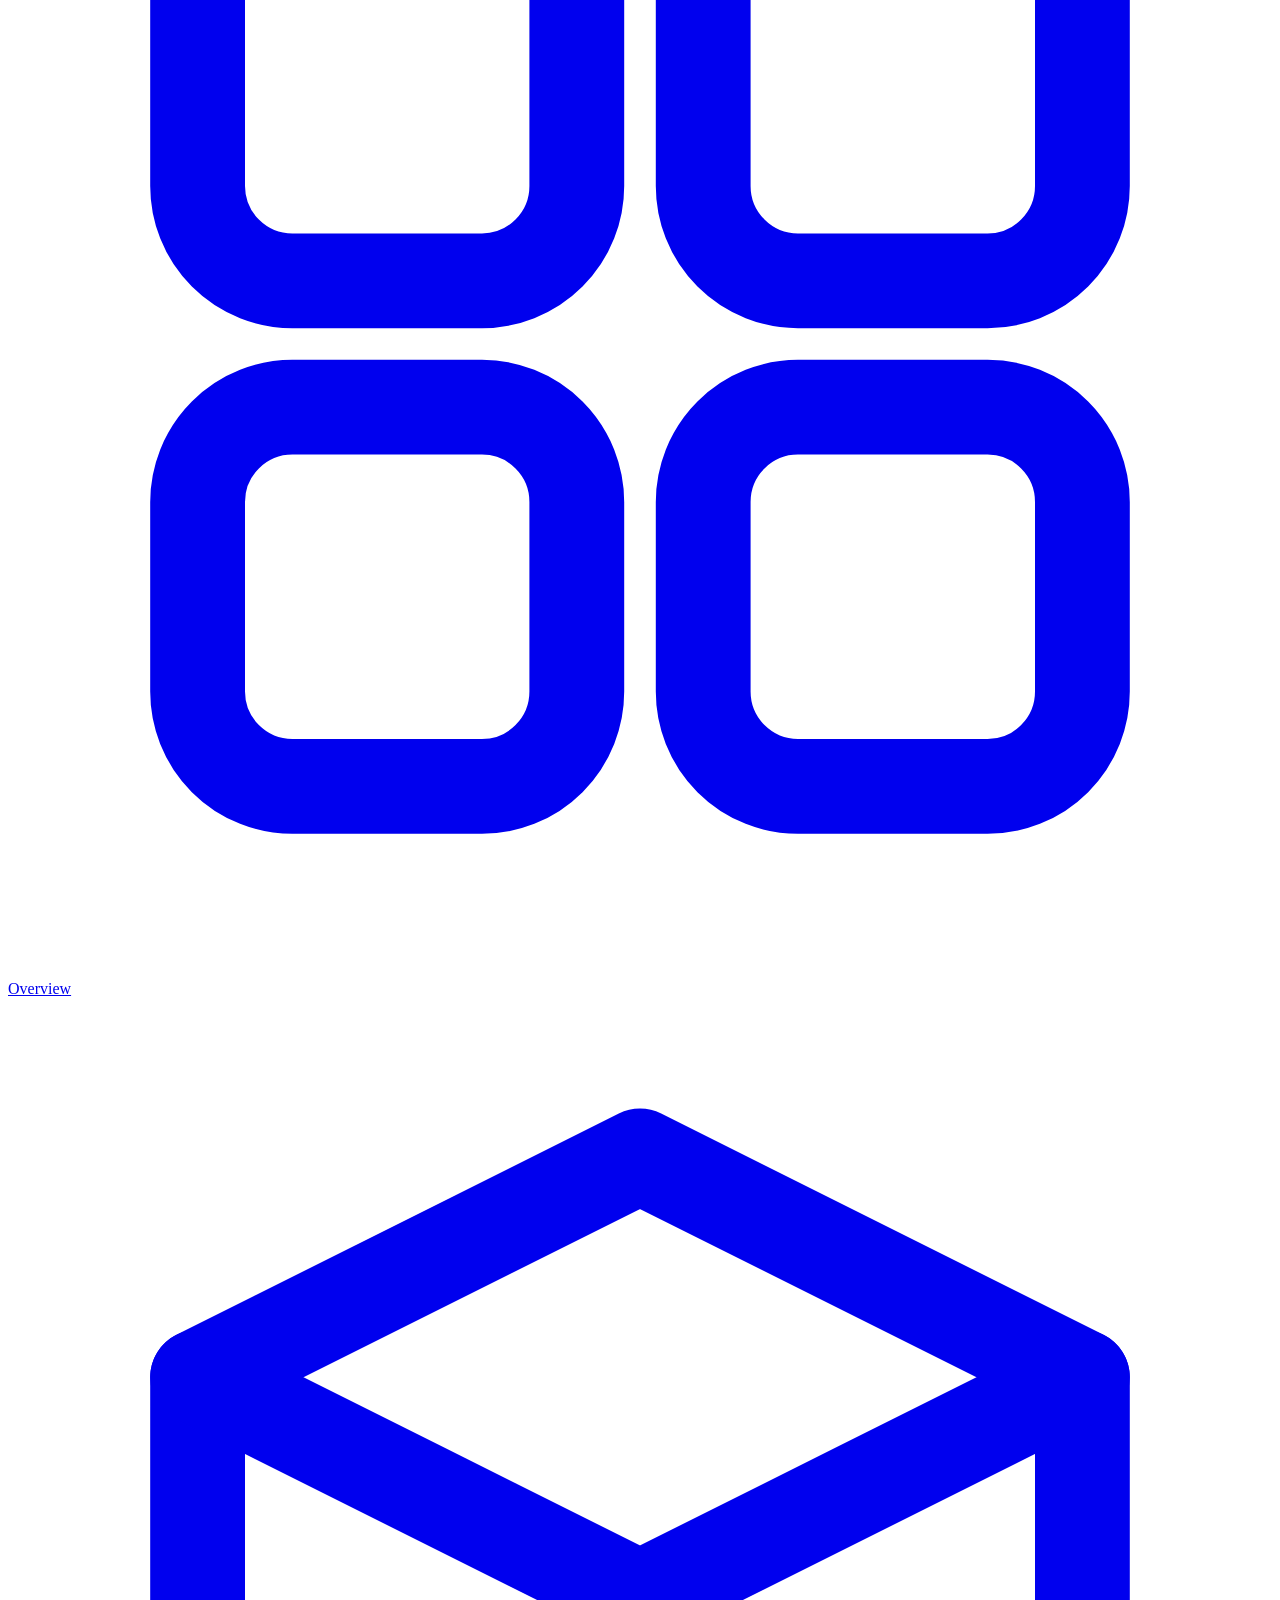
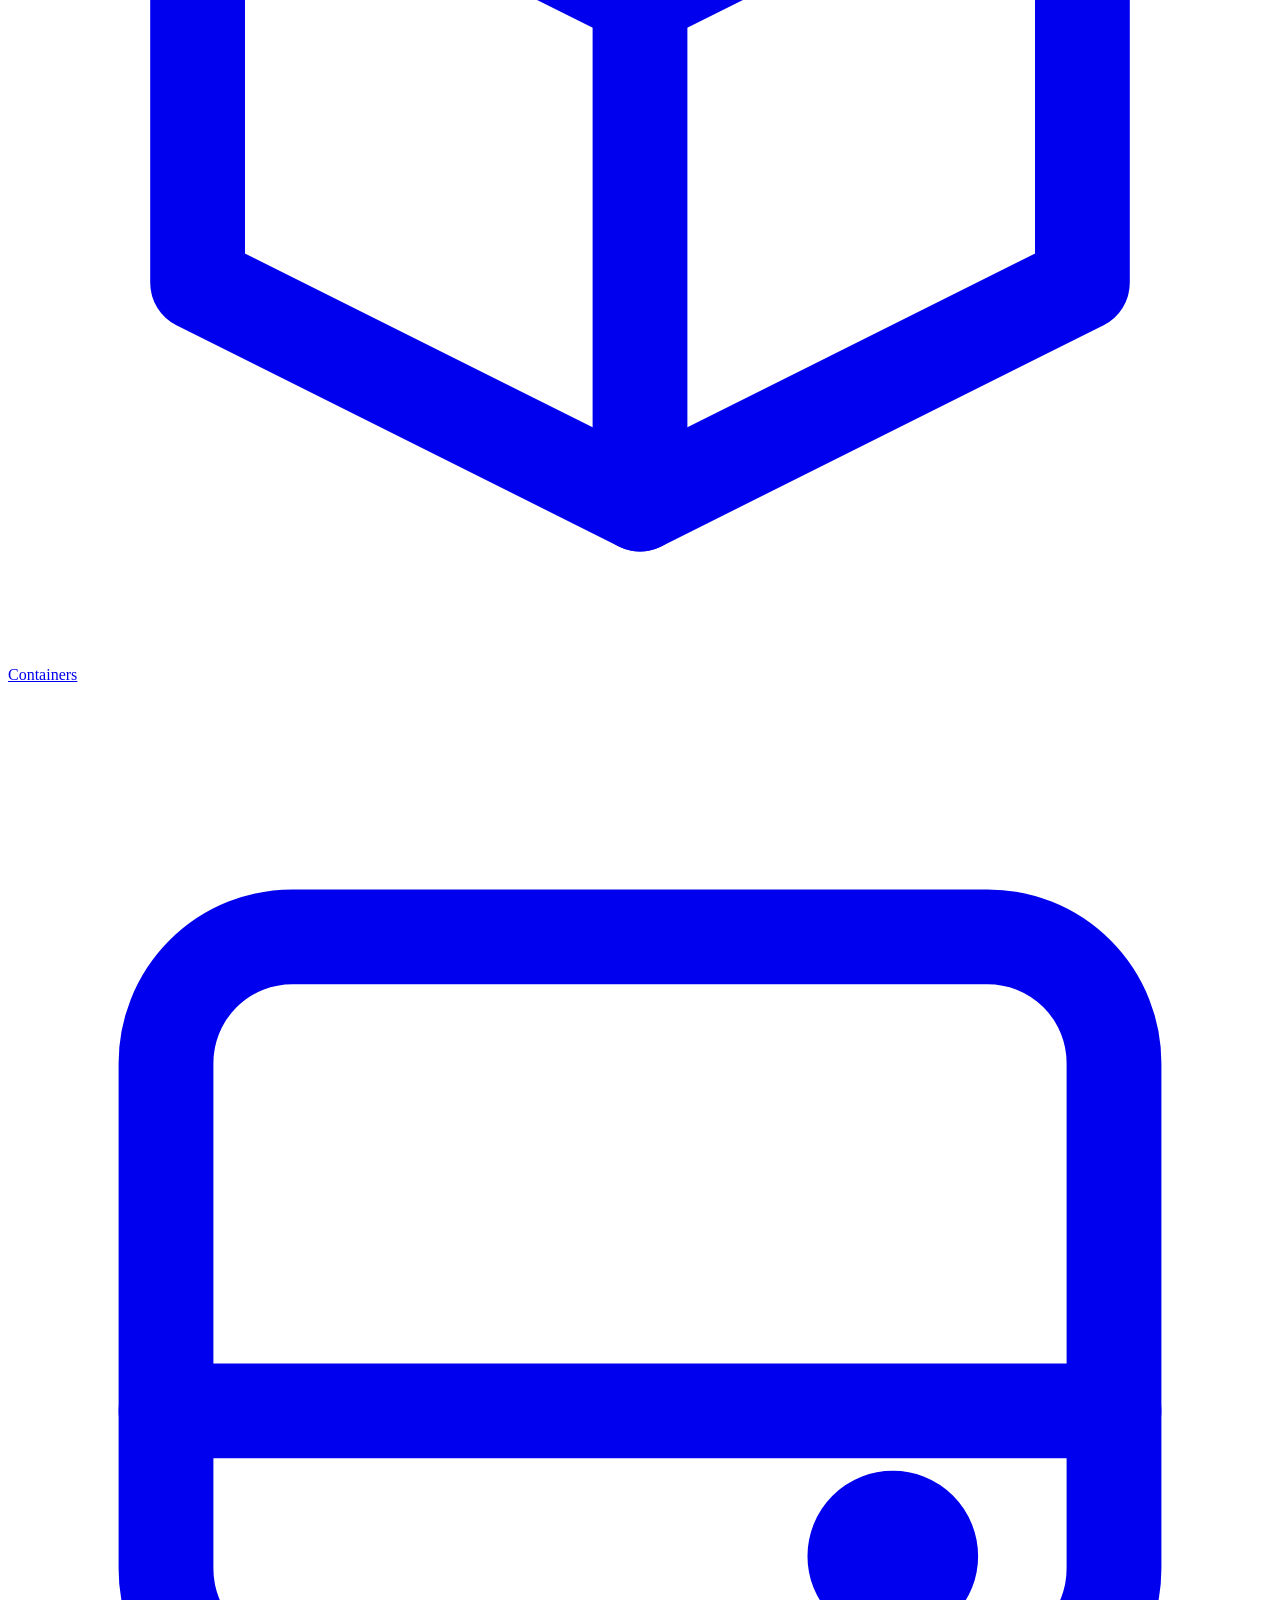
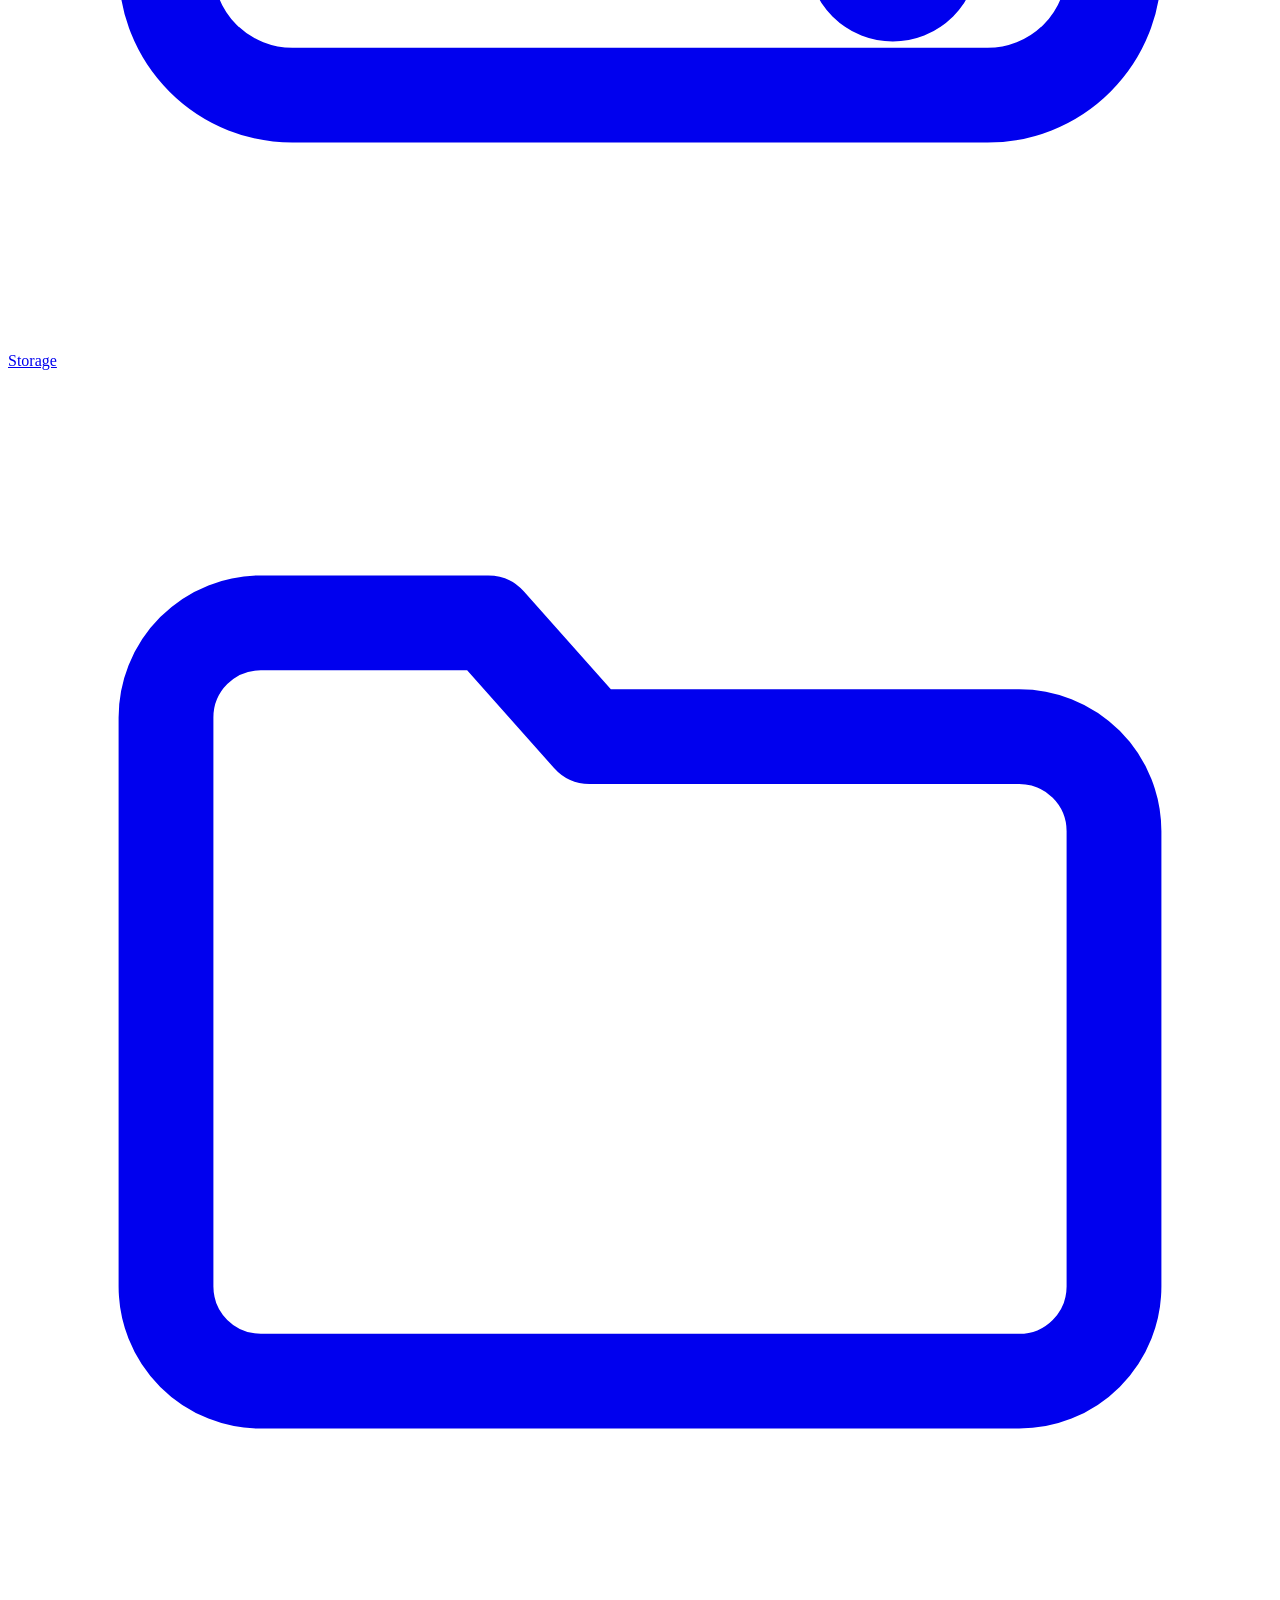
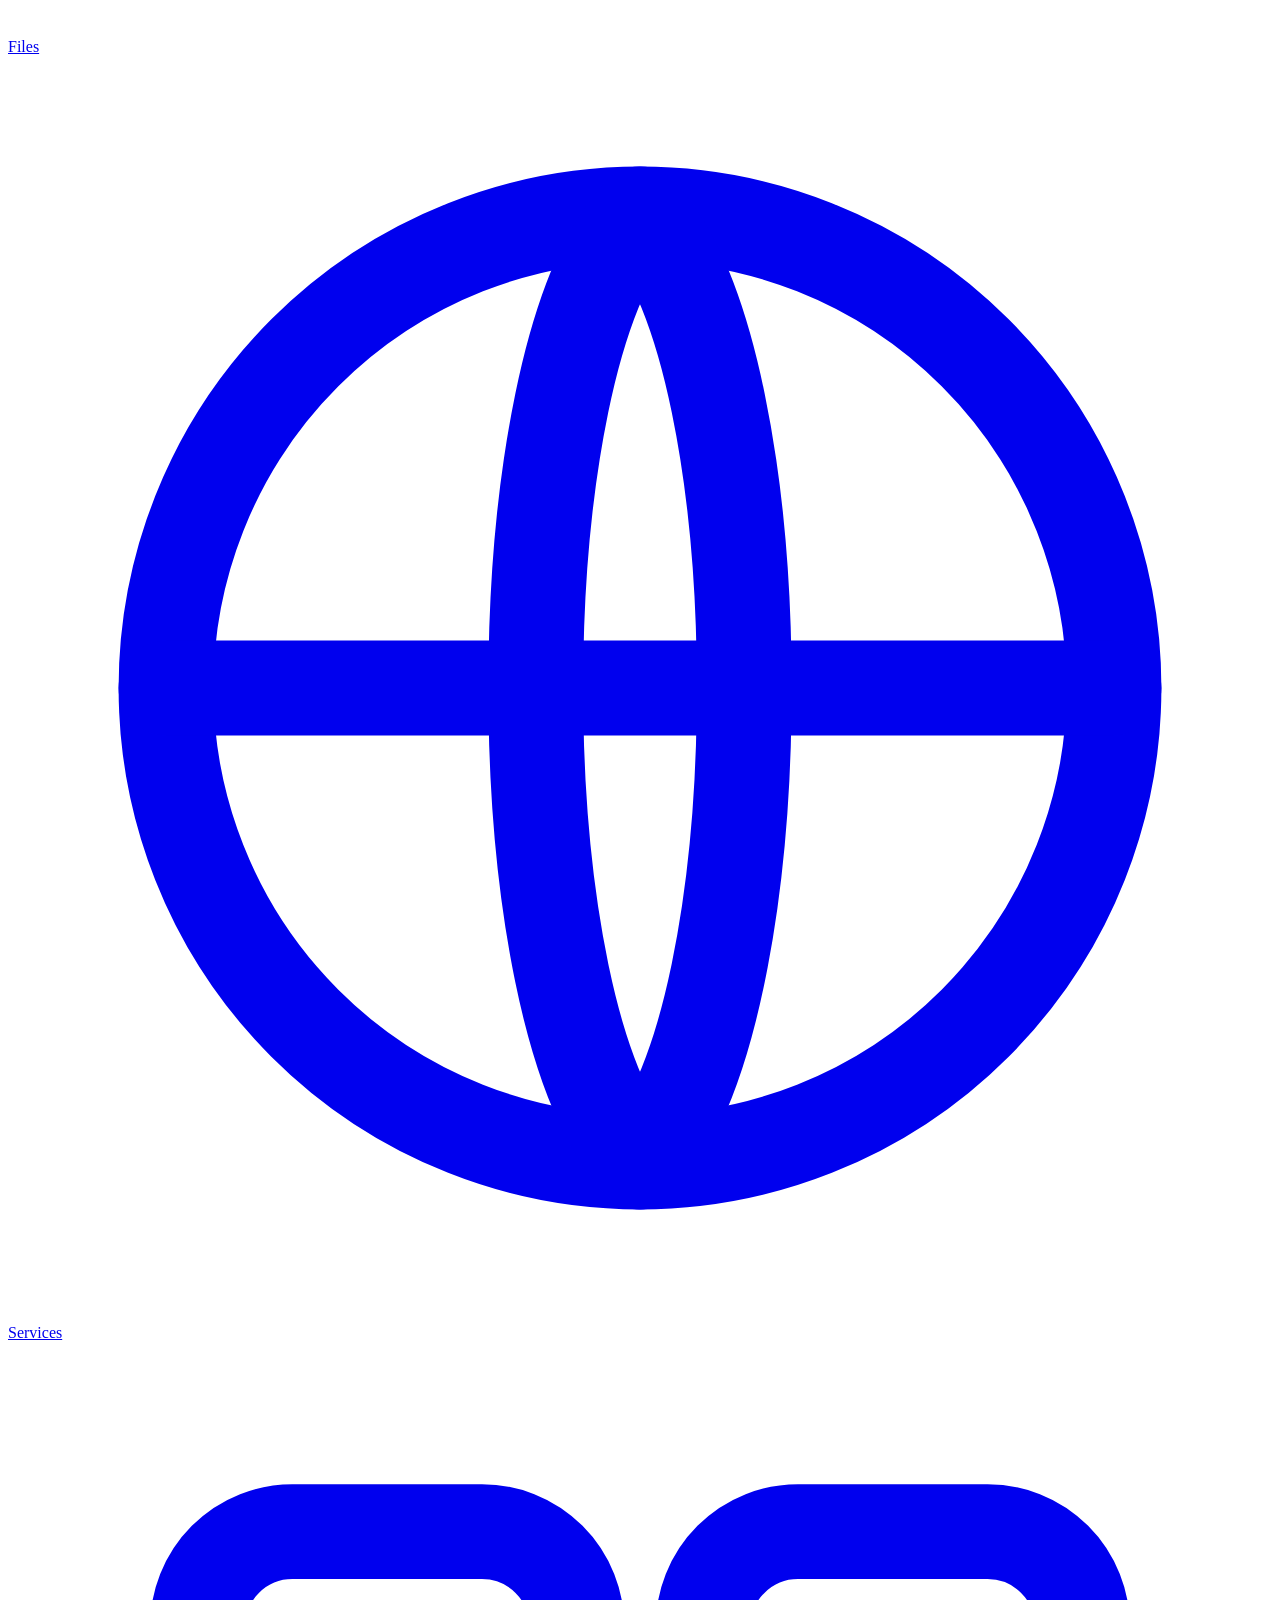
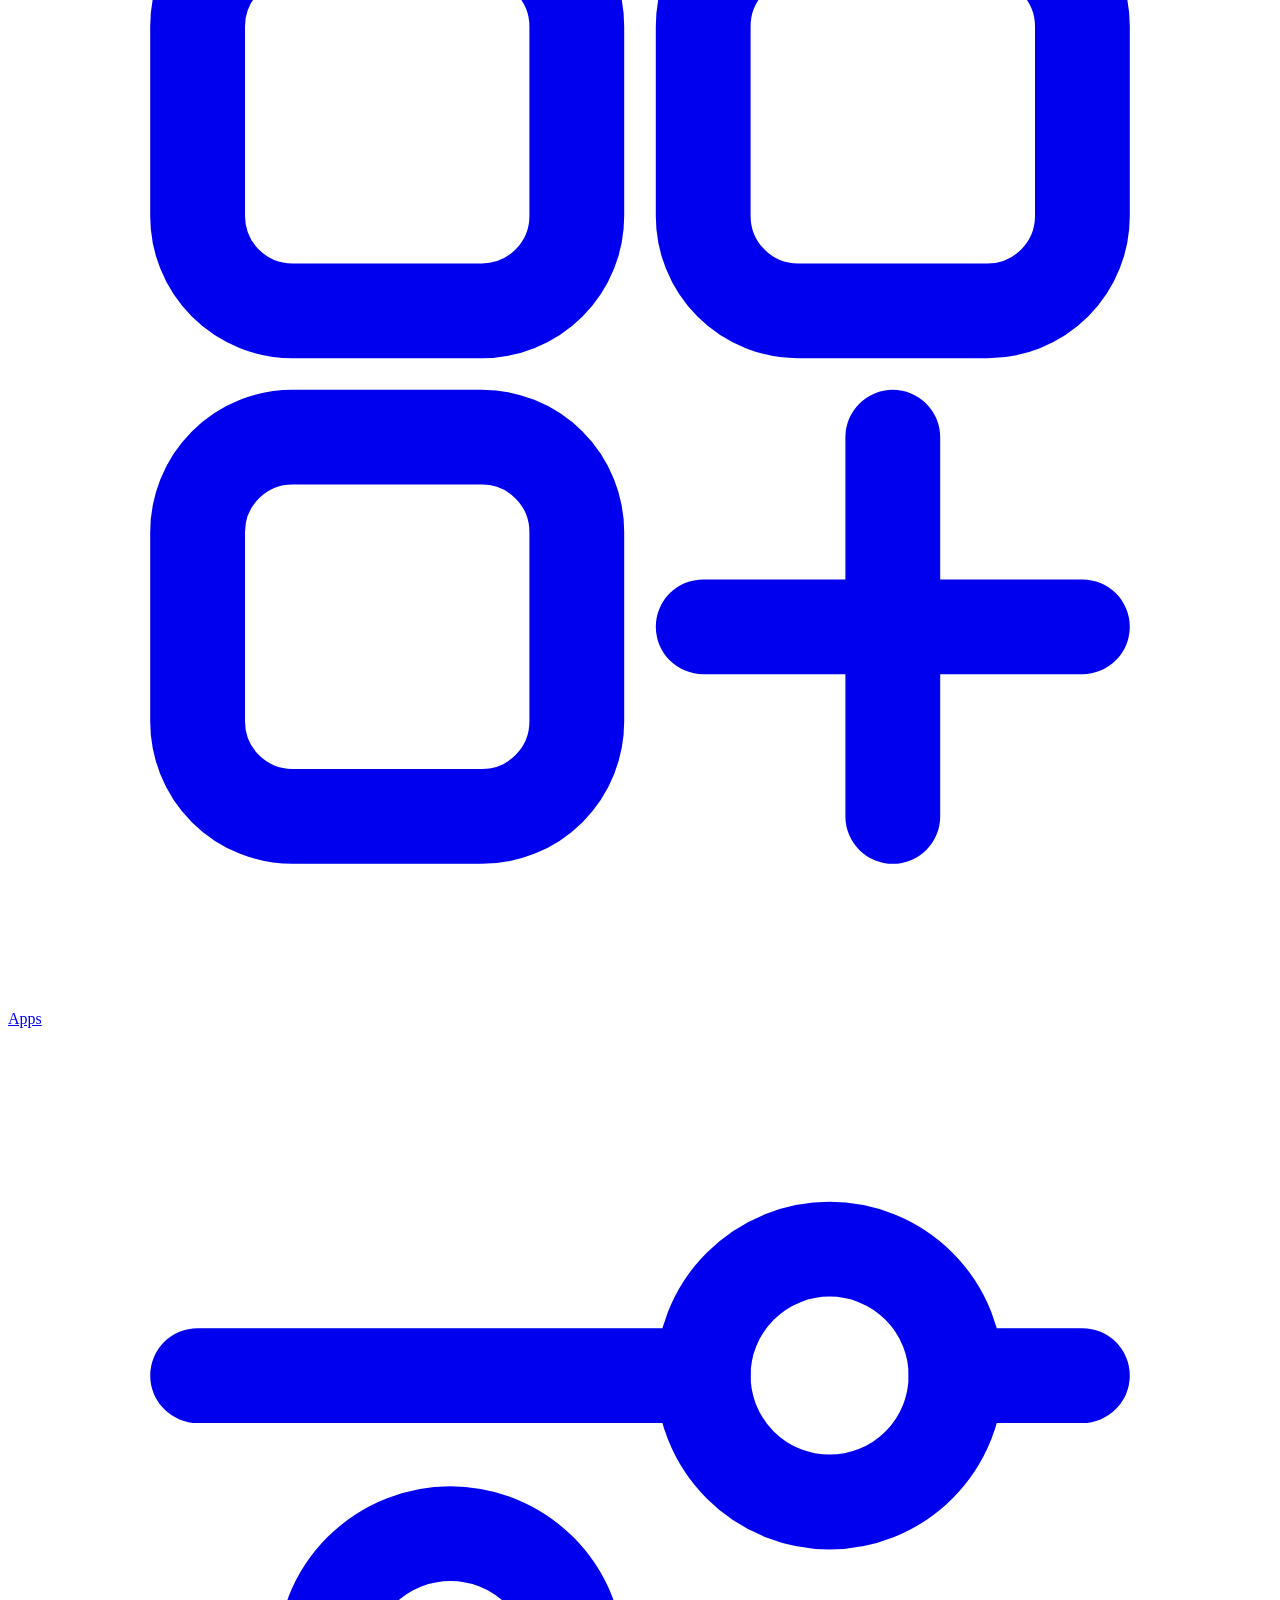
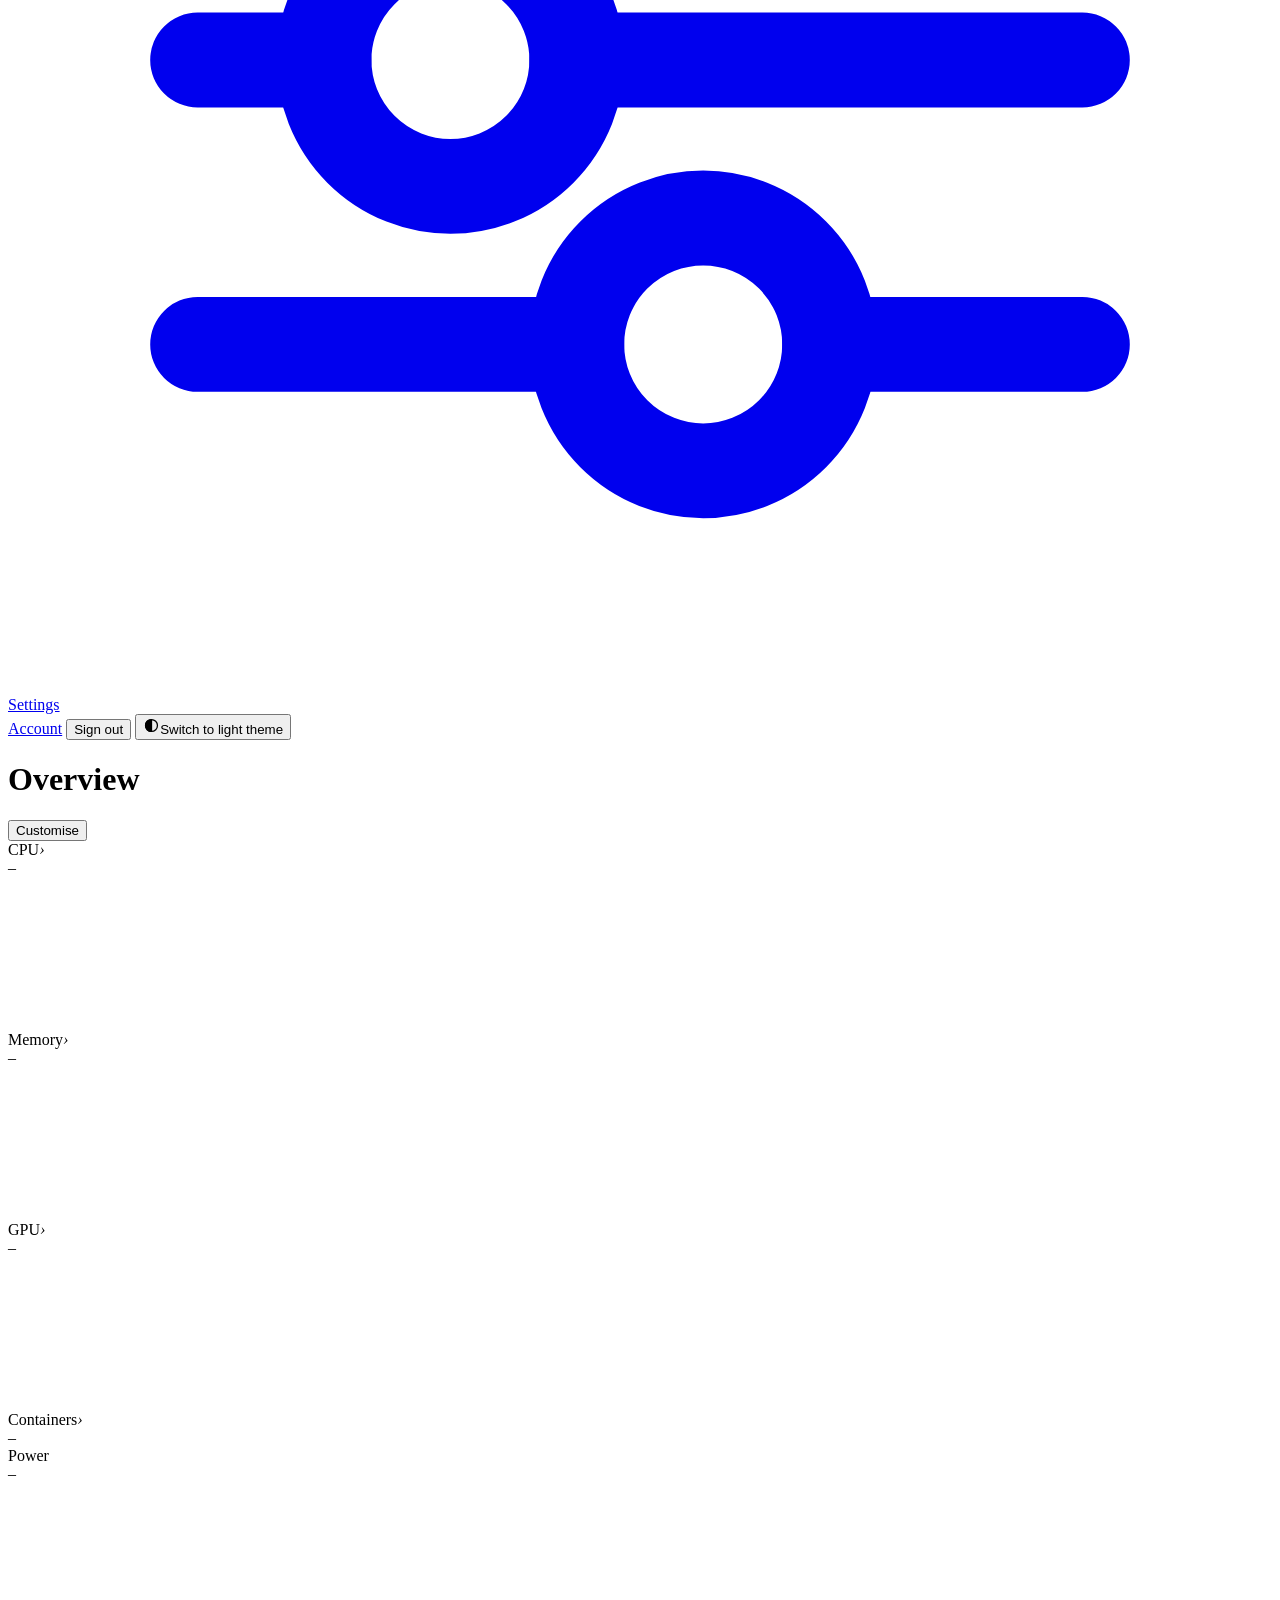
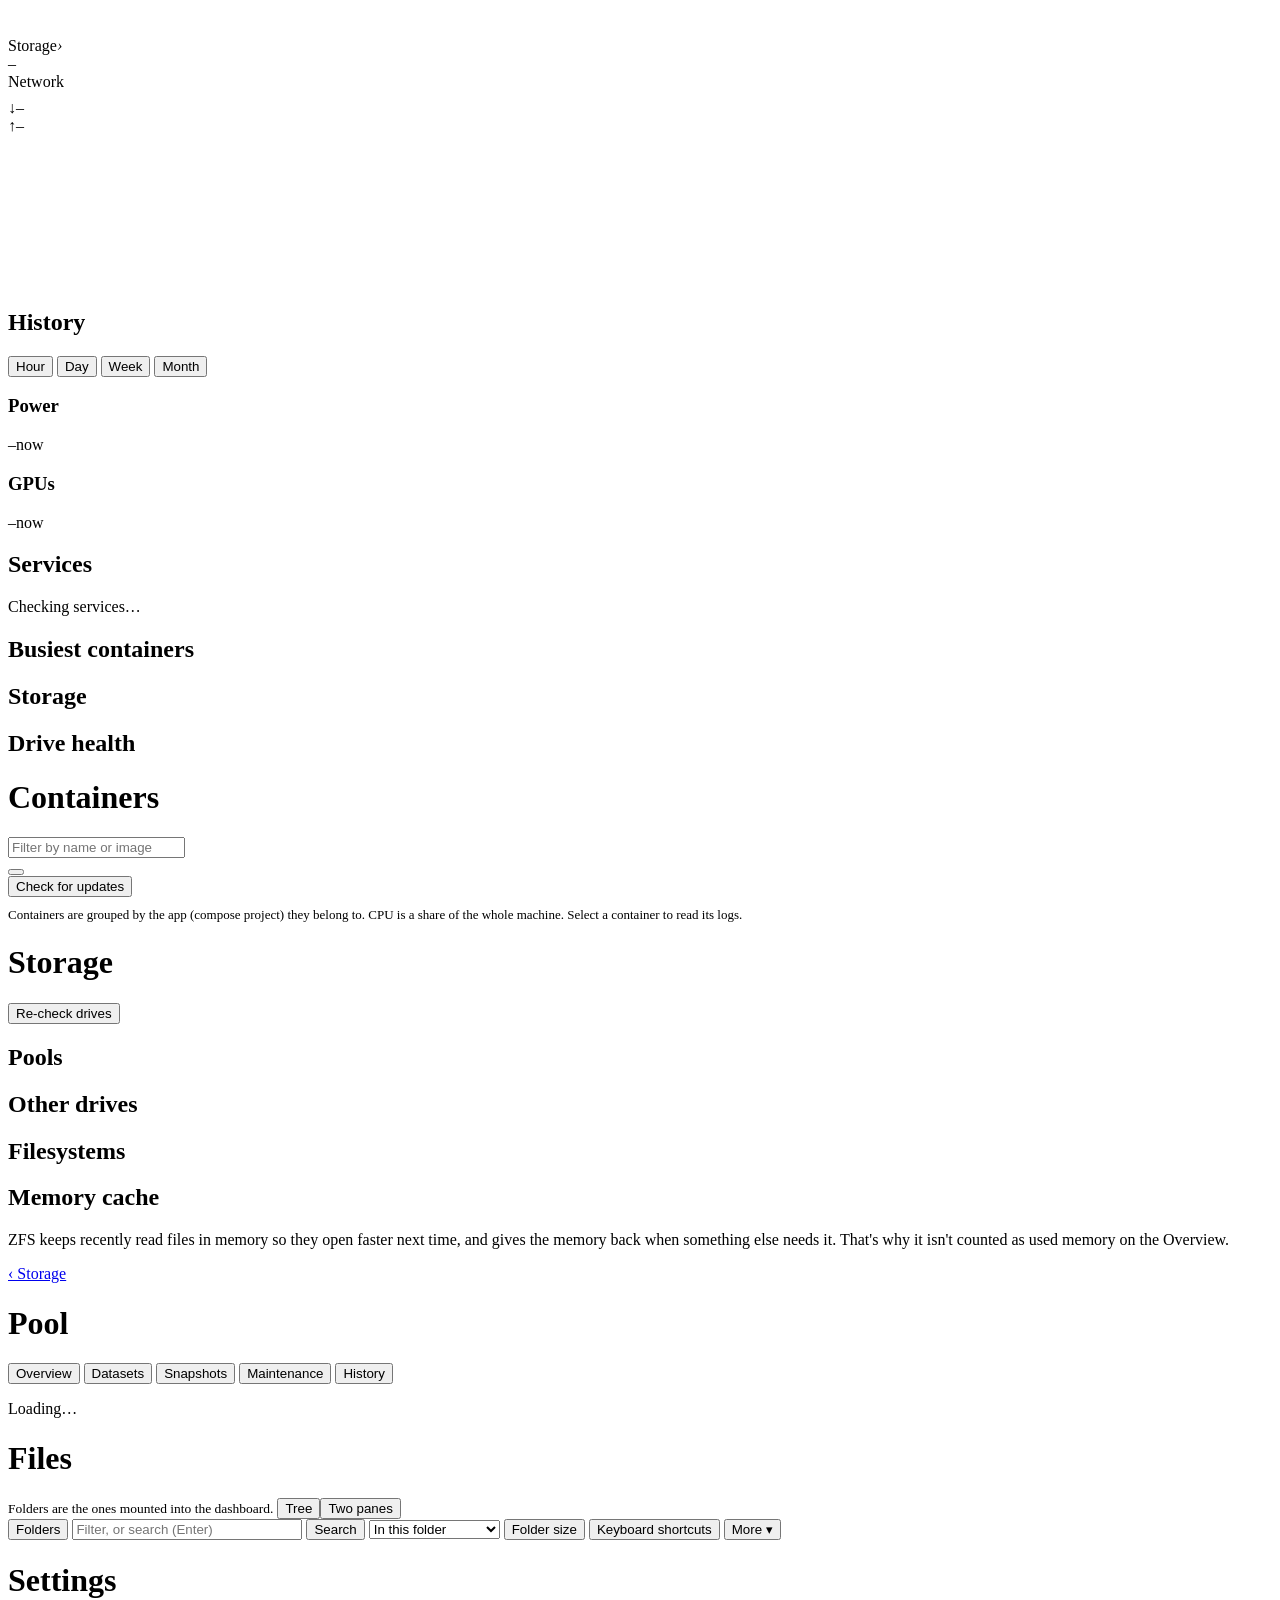
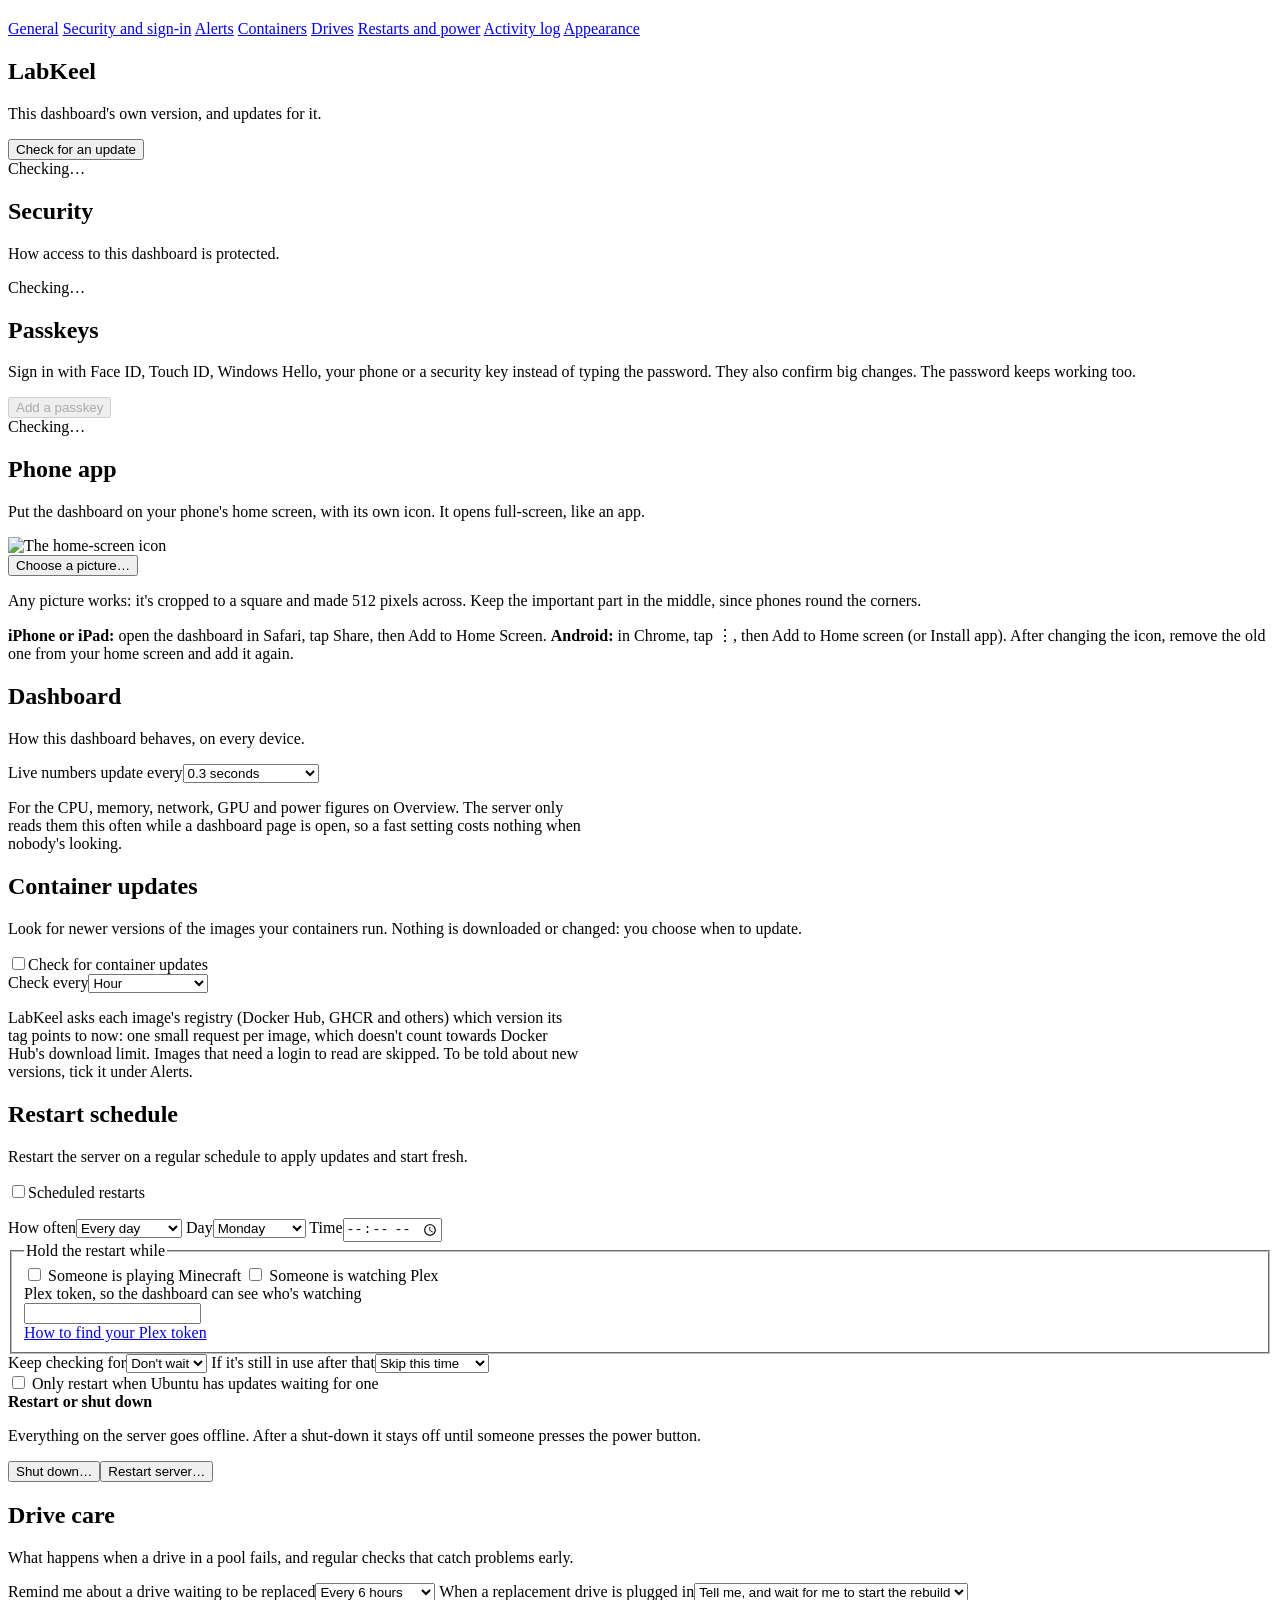
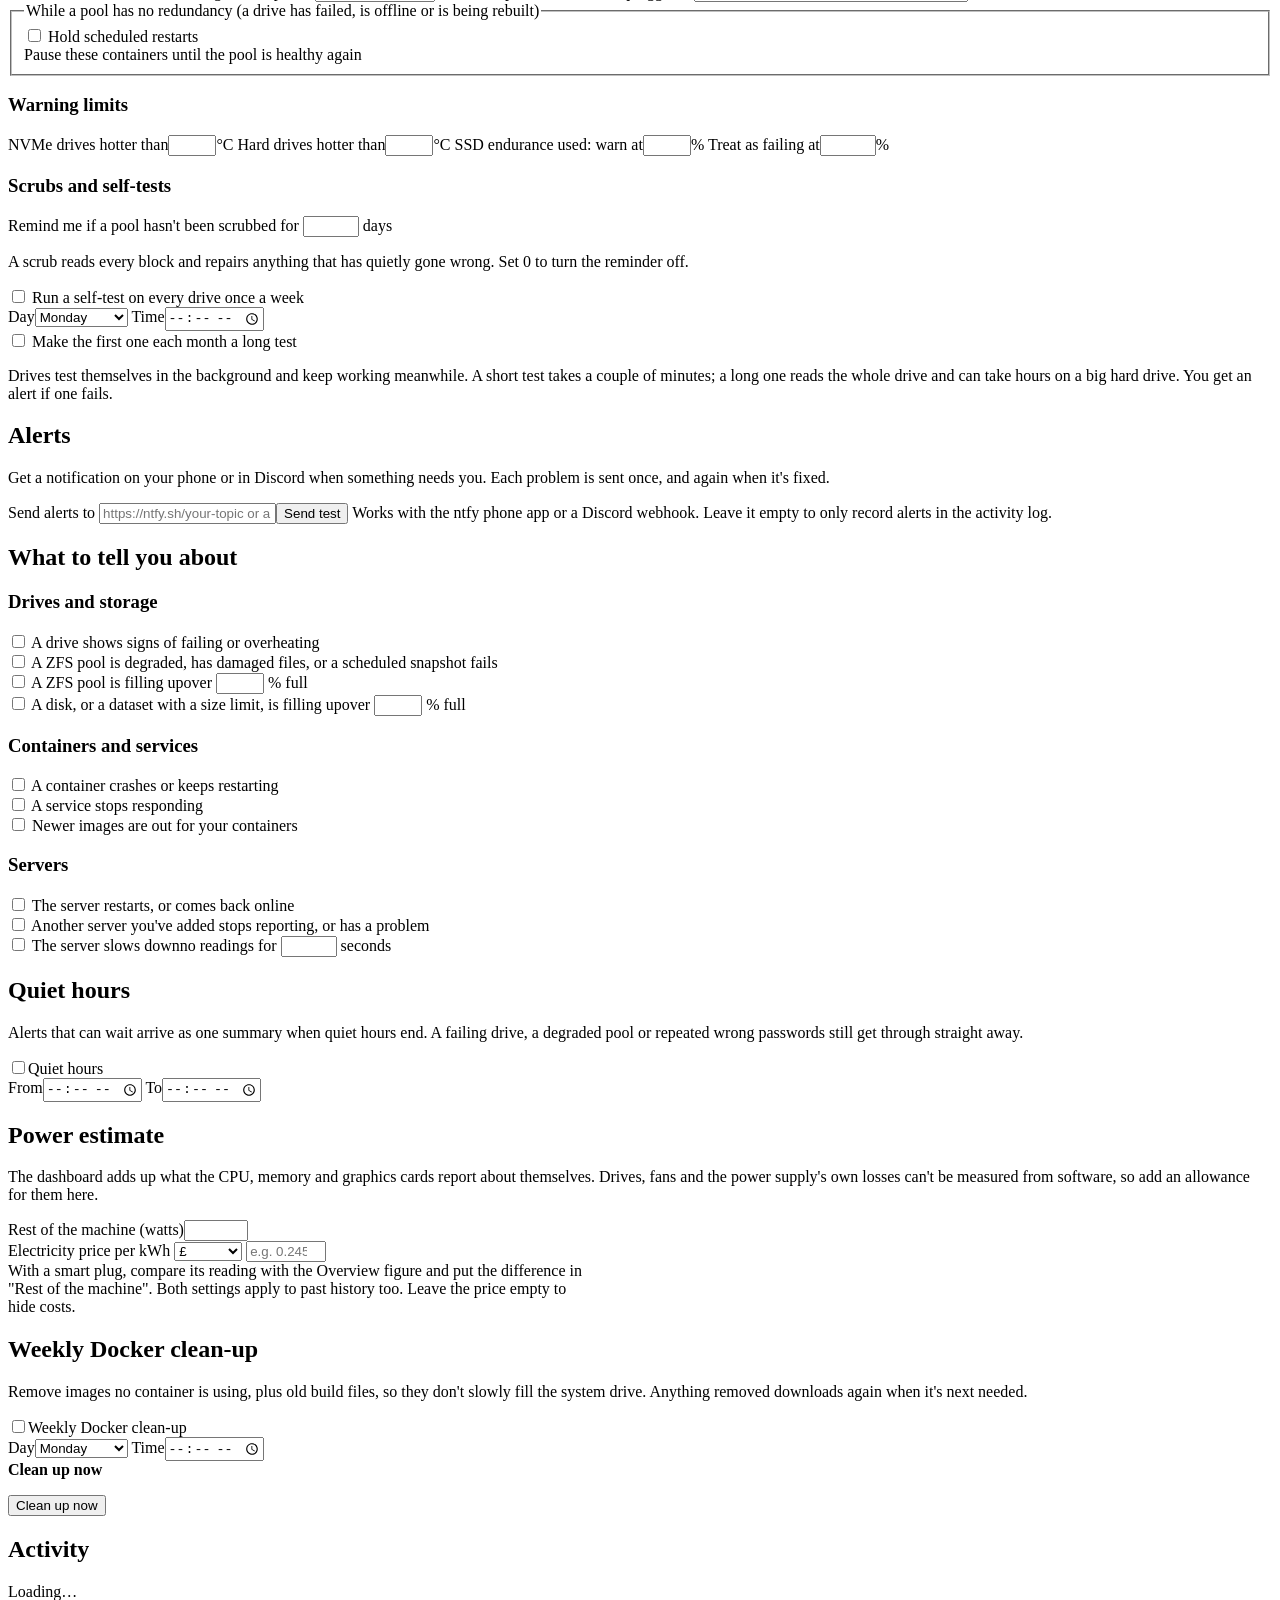
==== commit b4e1be0f: "0.4.8 - Added ZFS Cache Limiting Signed-off-by: Sam Forster <102626503+smfstr1@users.noreply.github." ====
--- a/app/static/index.html
+++ b/app/static/index.html
@@ -200,10 +200,16 @@
       <section id="s-other-sec">
         <h2 id="s-other-title">Other drives</h2>
         <div class="tile-grid" id="s-other"></div>
+        <p class="faint s-hidden" id="s-hidden" hidden></p>
       </section>
       <section>
         <h2>Filesystems</h2>
         <div class="list" id="s-fs"></div>
+      </section>
+      <section id="s-cache-sec" class="hidden" aria-labelledby="s-cache-h">
+        <div class="sec-head"><h2 id="s-cache-h">Memory cache</h2><span class="toolbar admin-only" id="s-cache-tools"></span></div>
+        <div class="list" id="s-cache"></div>
+        <p class="st-note s-cache-note">ZFS keeps recently read files in memory so they open faster next time, and gives the memory back when something else needs it. That's why it isn't counted as used memory on the Overview.</p>
       </section>
     </div>
 
@@ -302,6 +308,11 @@
       <section class="set" aria-labelledby="th-h" data-page="appearance" hidden>
         <div class="set-head"><div><h2 id="th-h">Theme</h2><p class="muted set-lede">How LabKeel looks in this browser. Everyone chooses their own; nothing changes for other people.</p></div></div>
         <div class="set-body"><div class="th-grid" id="th-grid" role="radiogroup" aria-labelledby="th-h"></div></div>
+      </section>
+      <section class="set" aria-labelledby="ap-h" data-page="appearance" hidden>
+        <div class="set-head"><div><h2 id="ap-h">Your own touches</h2><p class="muted set-lede">Change the colour of buttons and charts, how wide pages are, the lettering and more. Kept in this browser, like the theme.</p></div>
+          <button class="btn" type="button" id="ap-reset">Back to the usual</button></div>
+        <div class="set-body"><div class="ap-rows" id="ap-rows"></div></div>
       </section>
       <section class="set" aria-labelledby="nv-h" data-page="appearance" hidden>
         <div class="set-head"><div><h2 id="nv-h">Menu</h2><p class="muted set-lede">Put the pages in the order you use them, and hide the ones you don't. A hidden page still opens from a link or its address. Kept in this browser.</p></div>
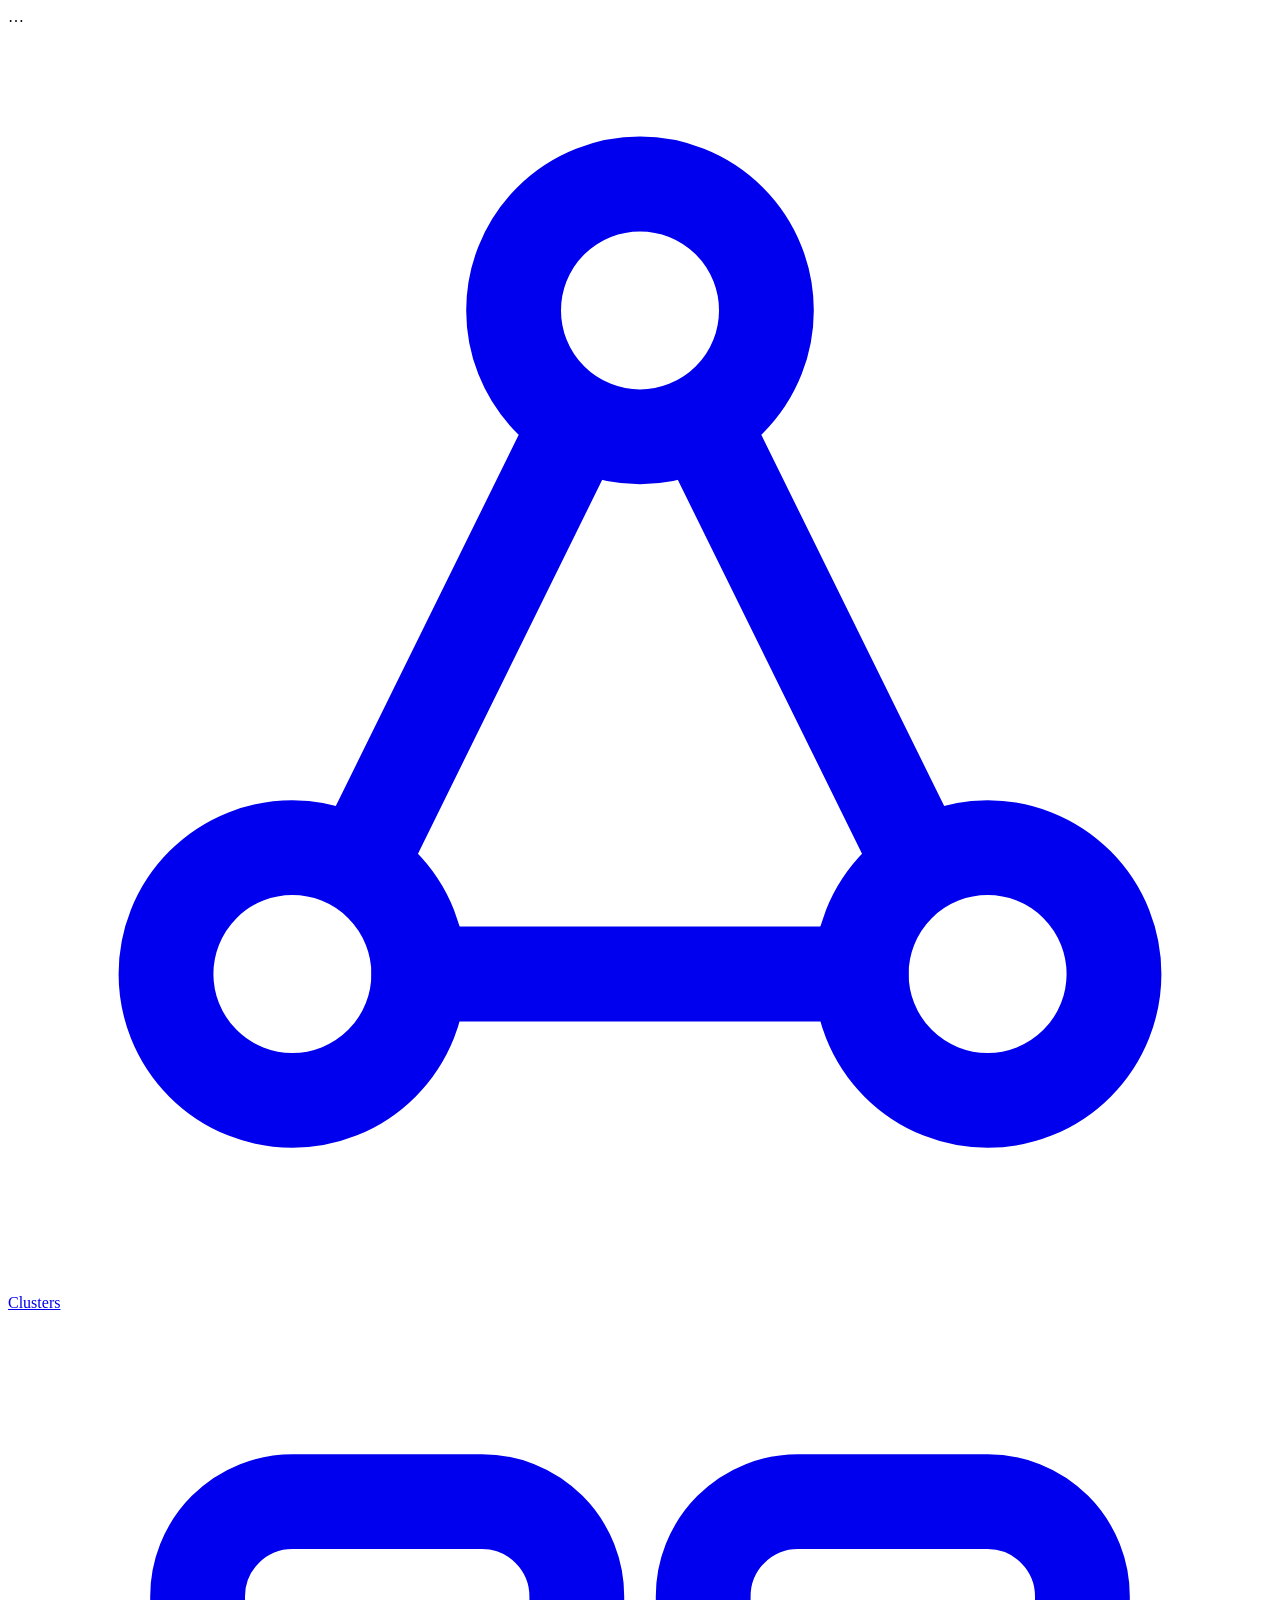
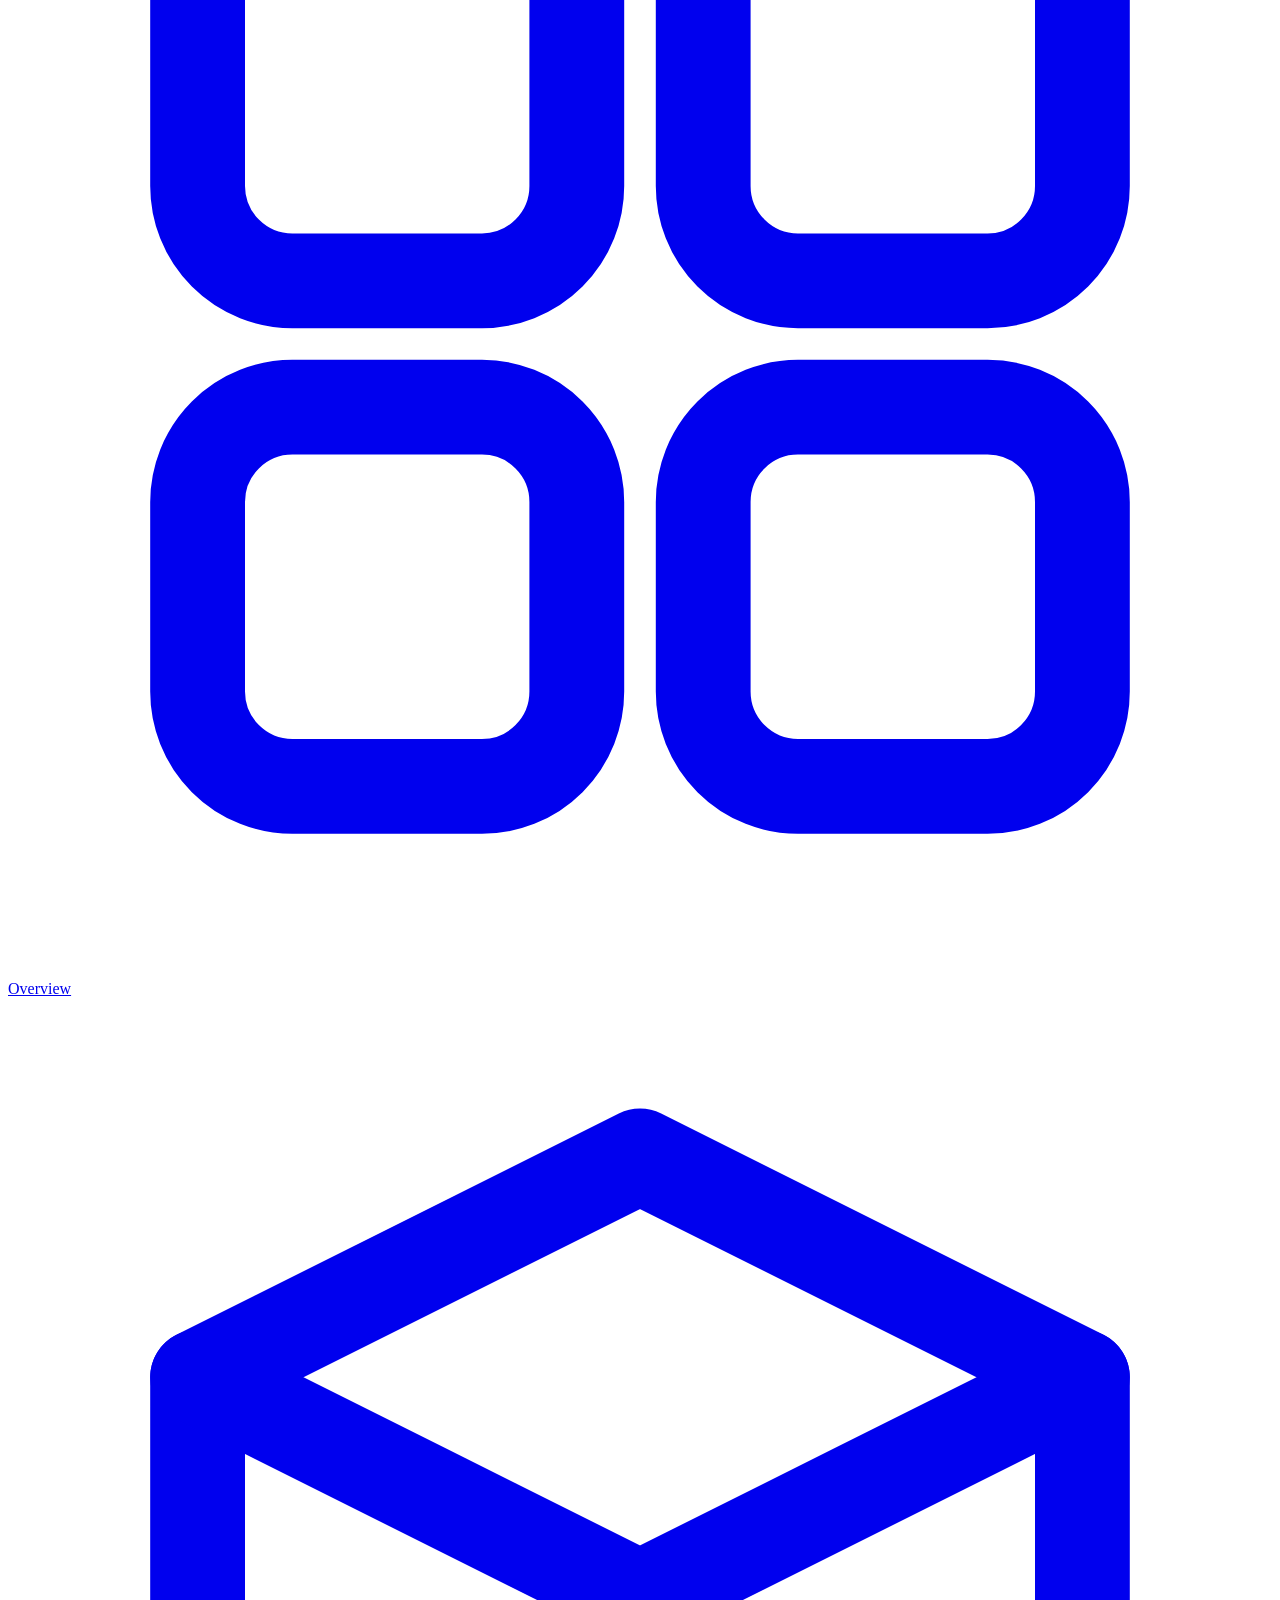
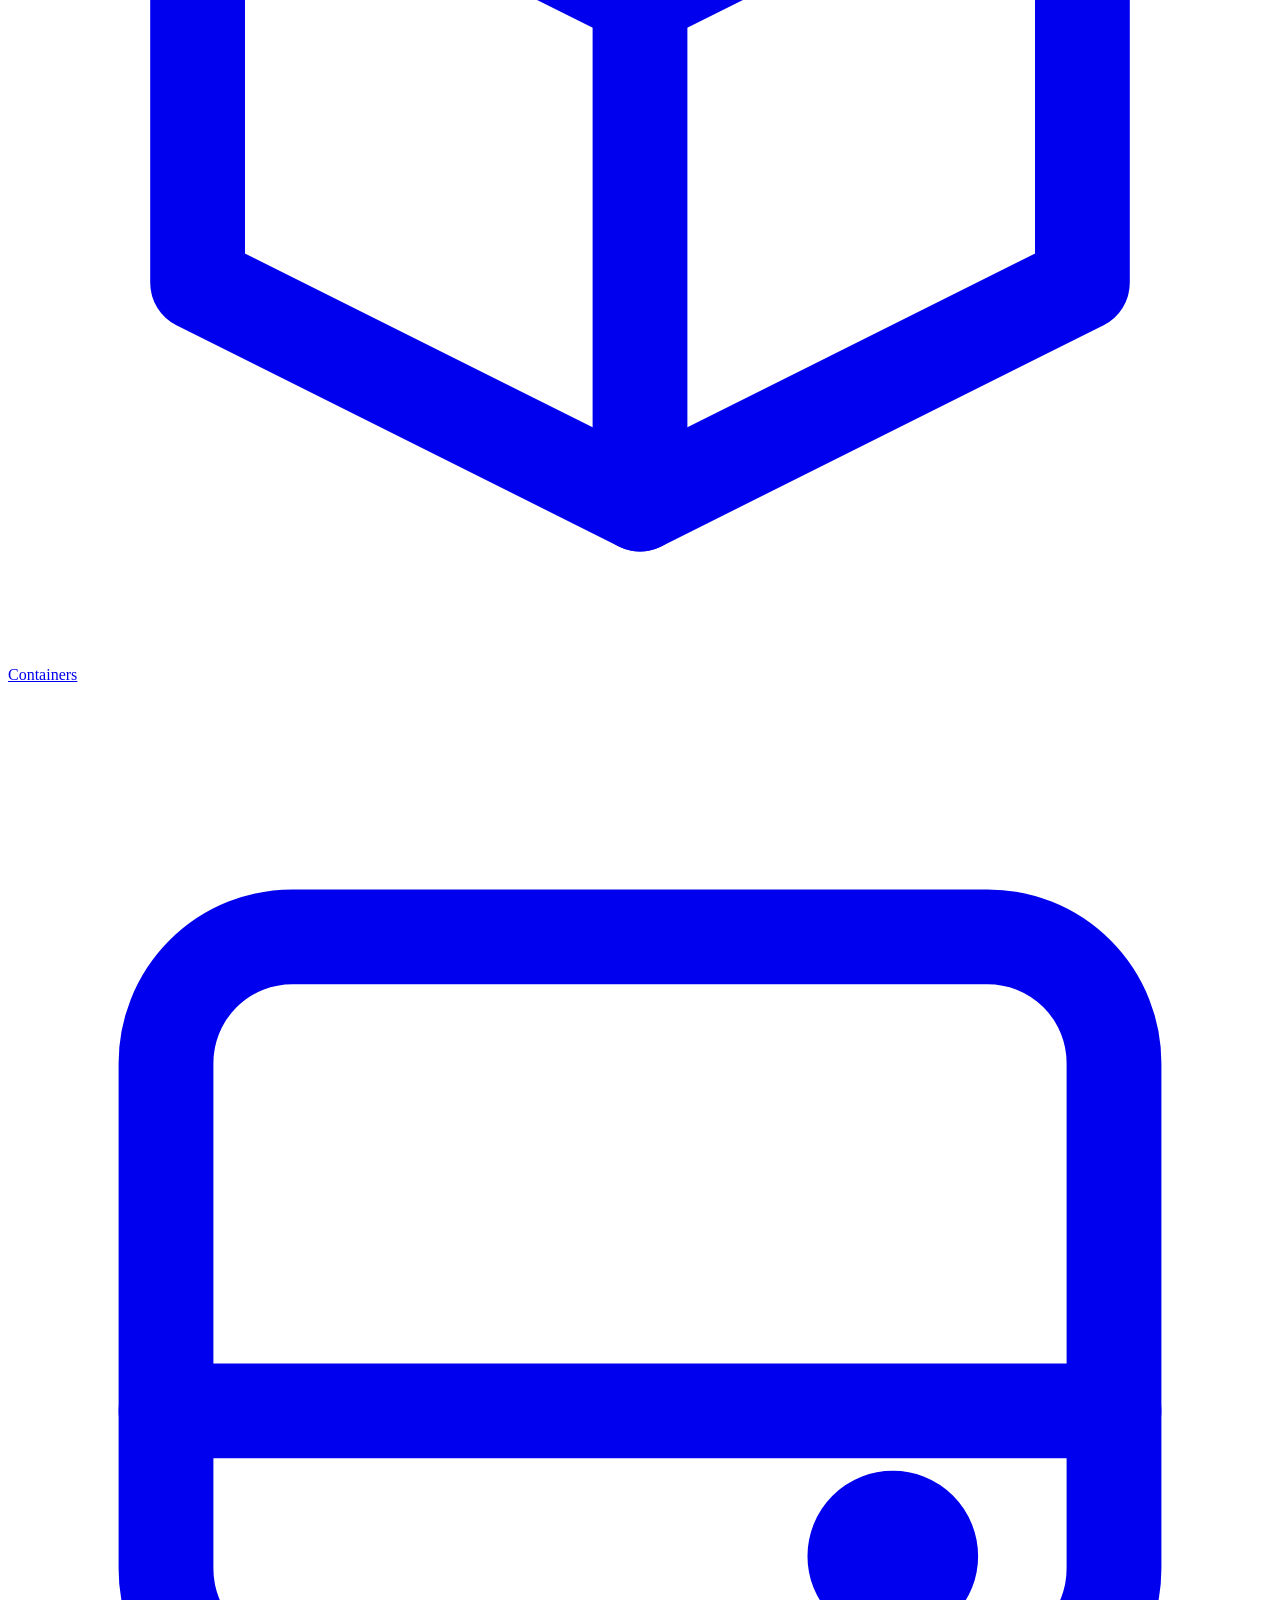
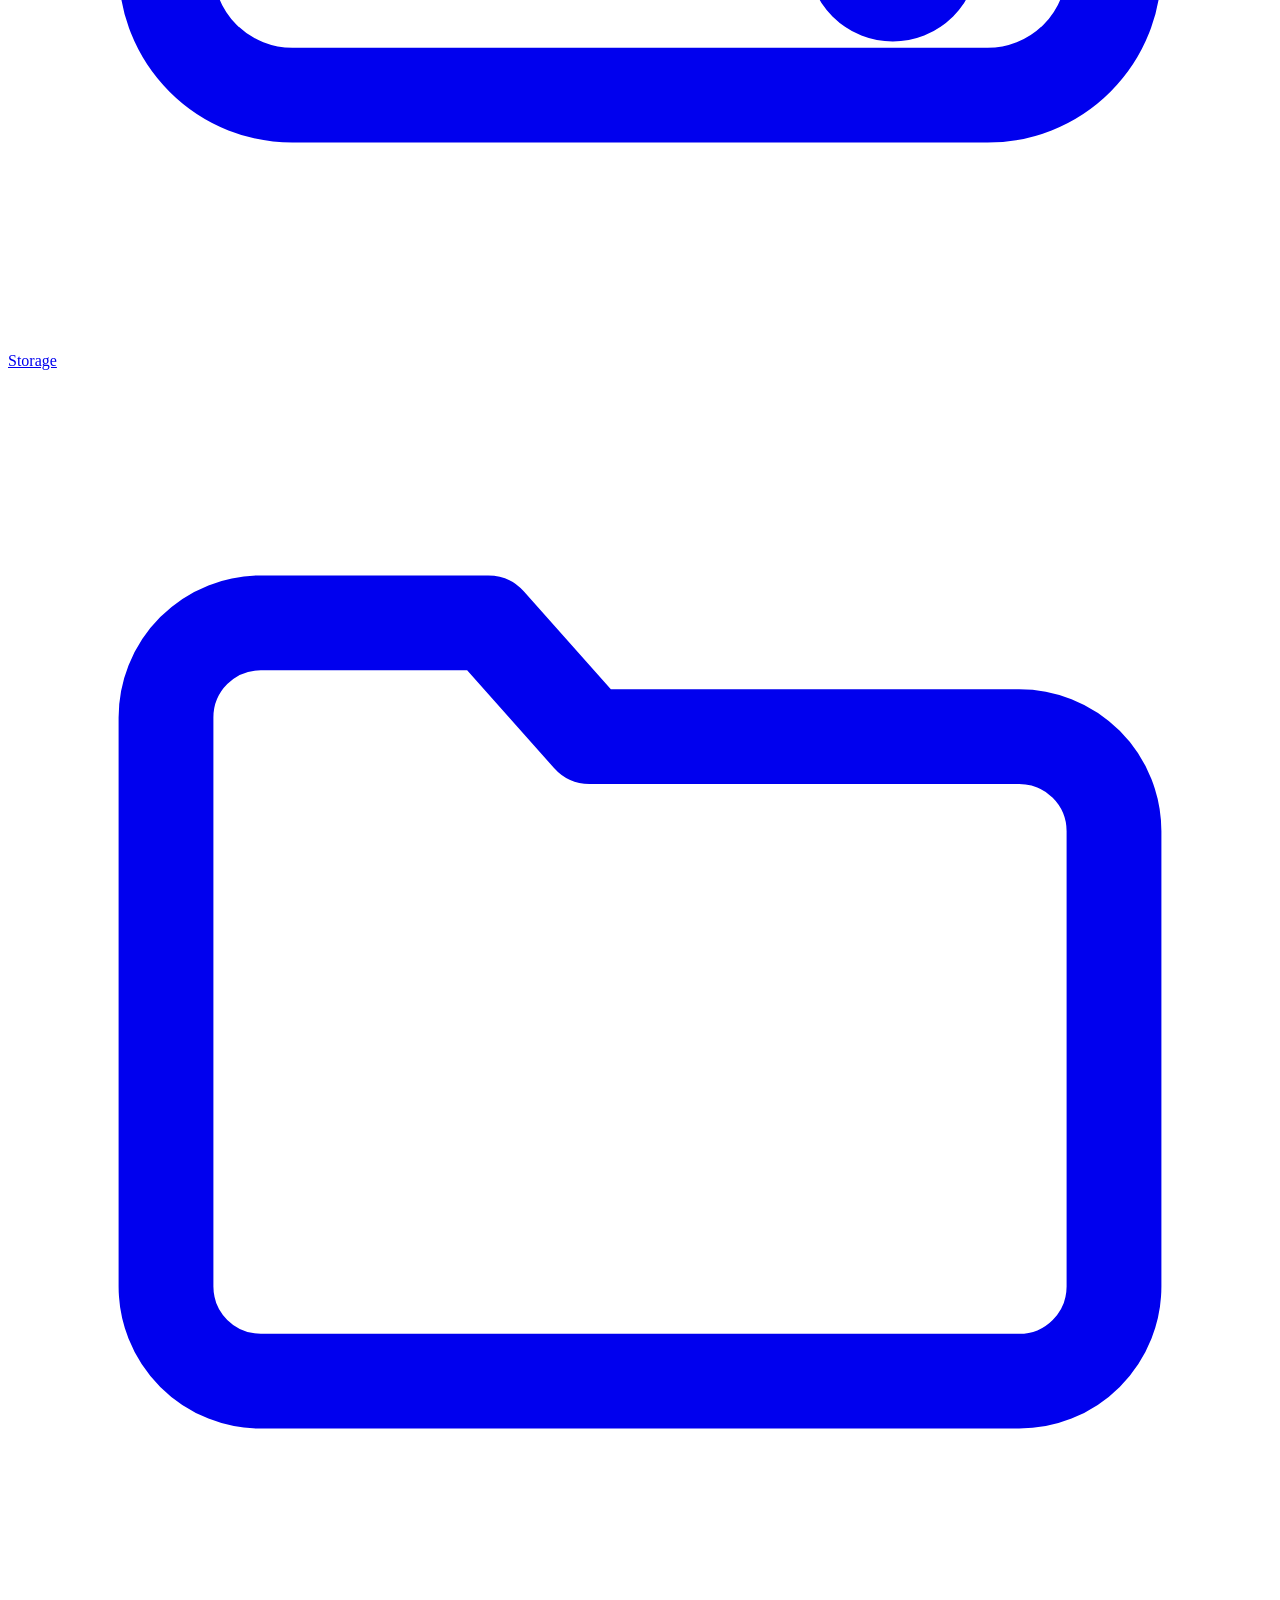
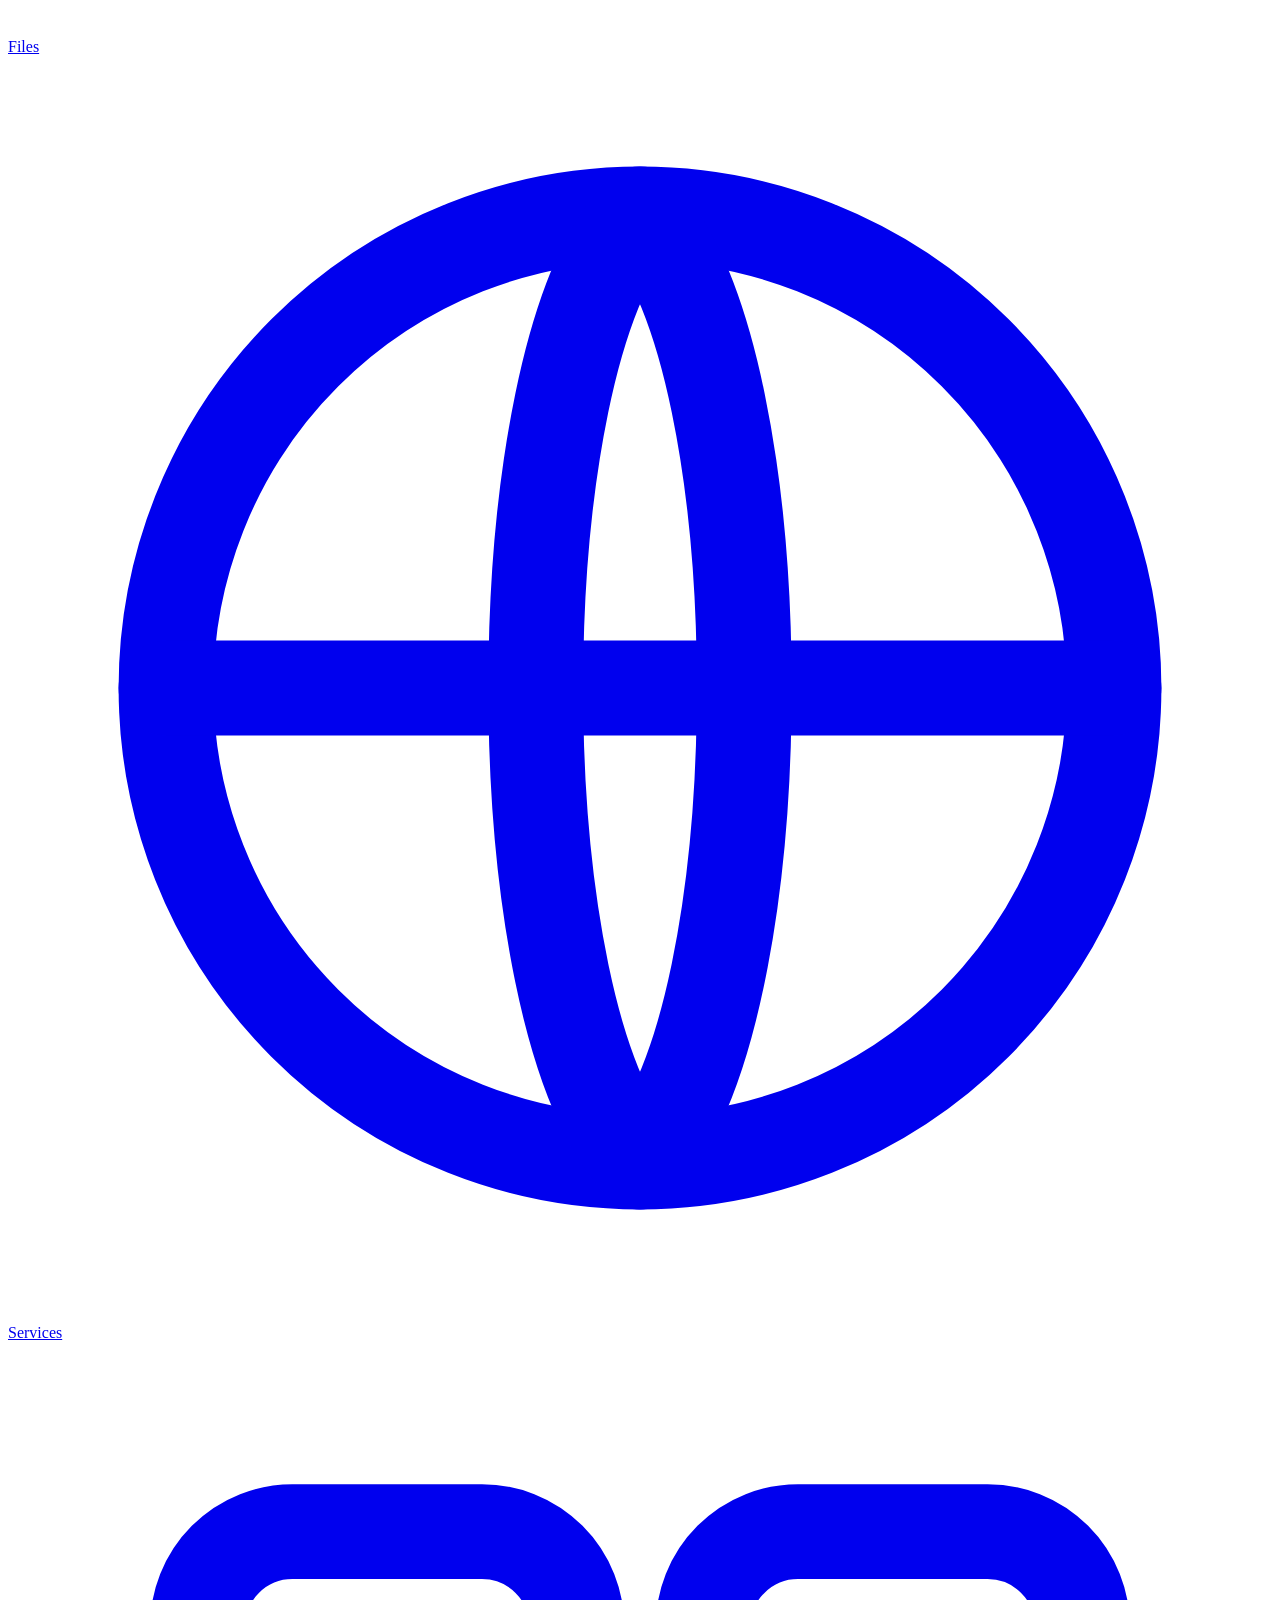
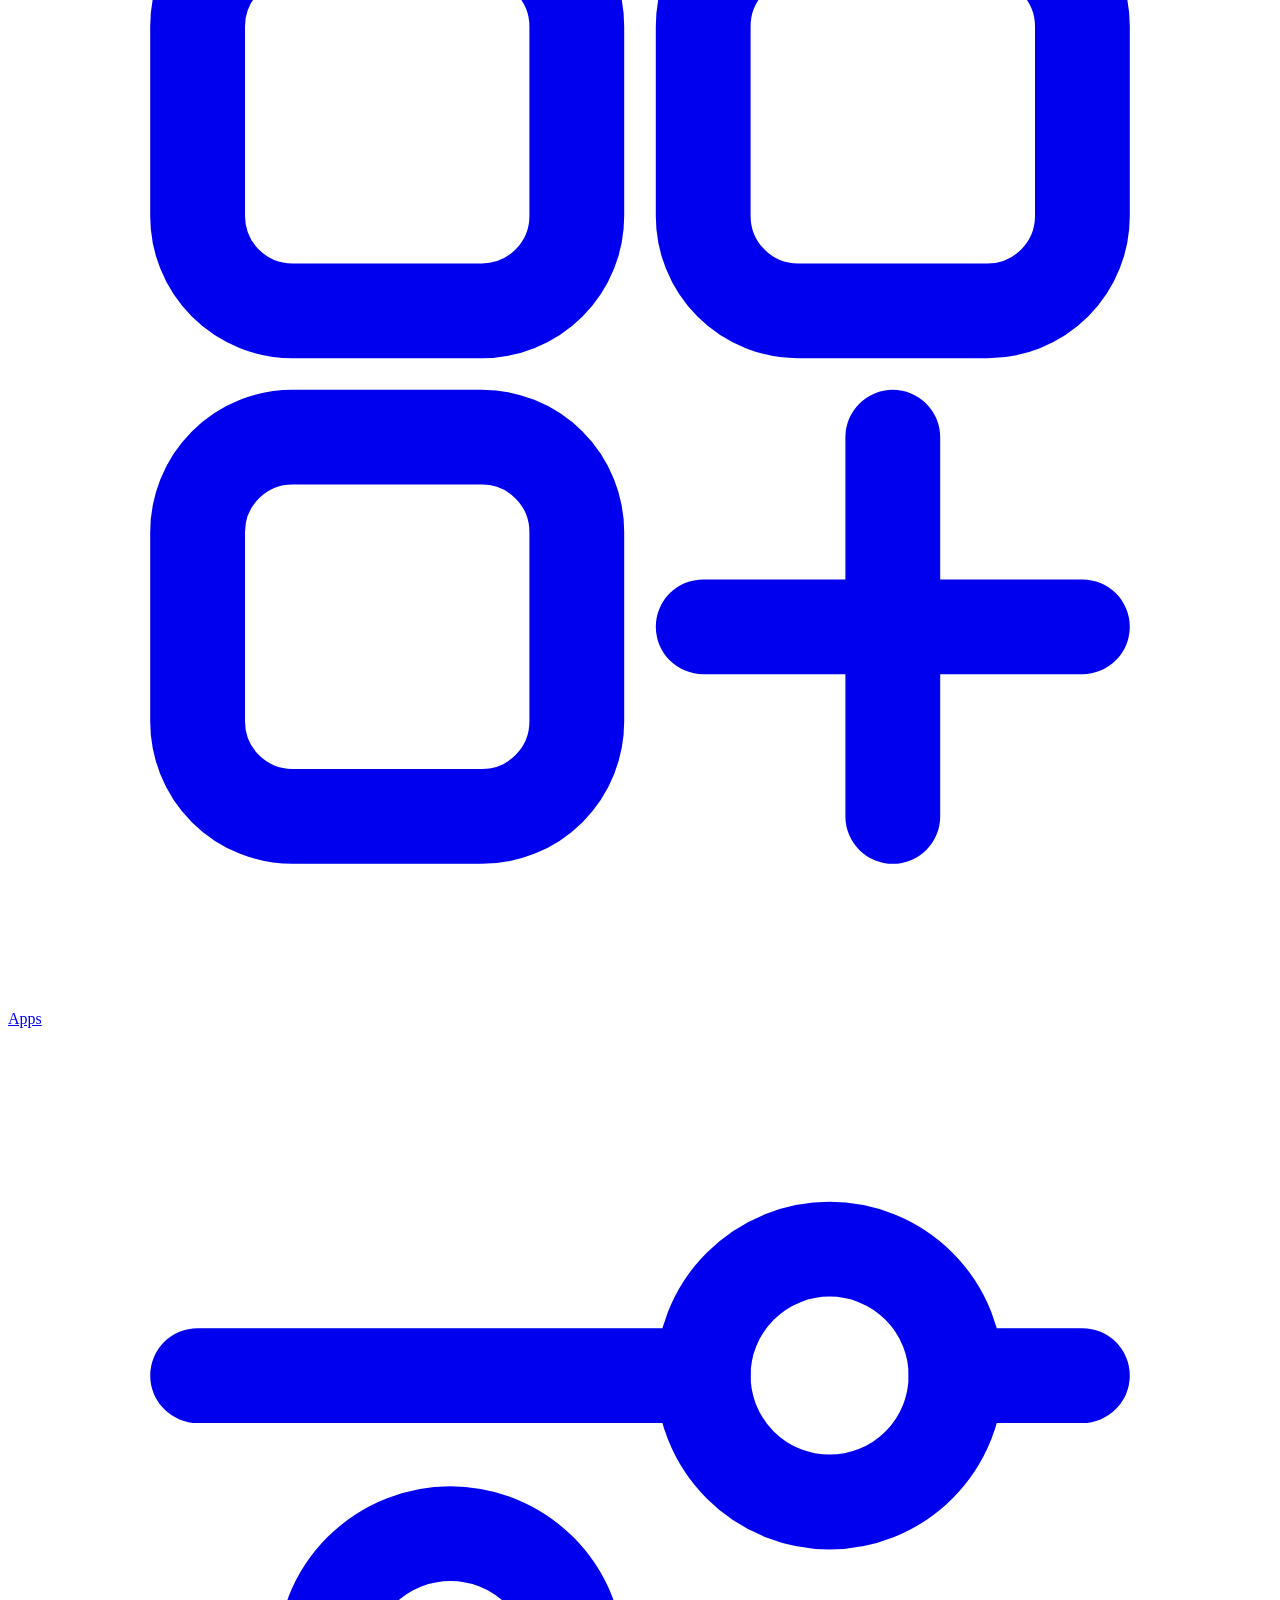
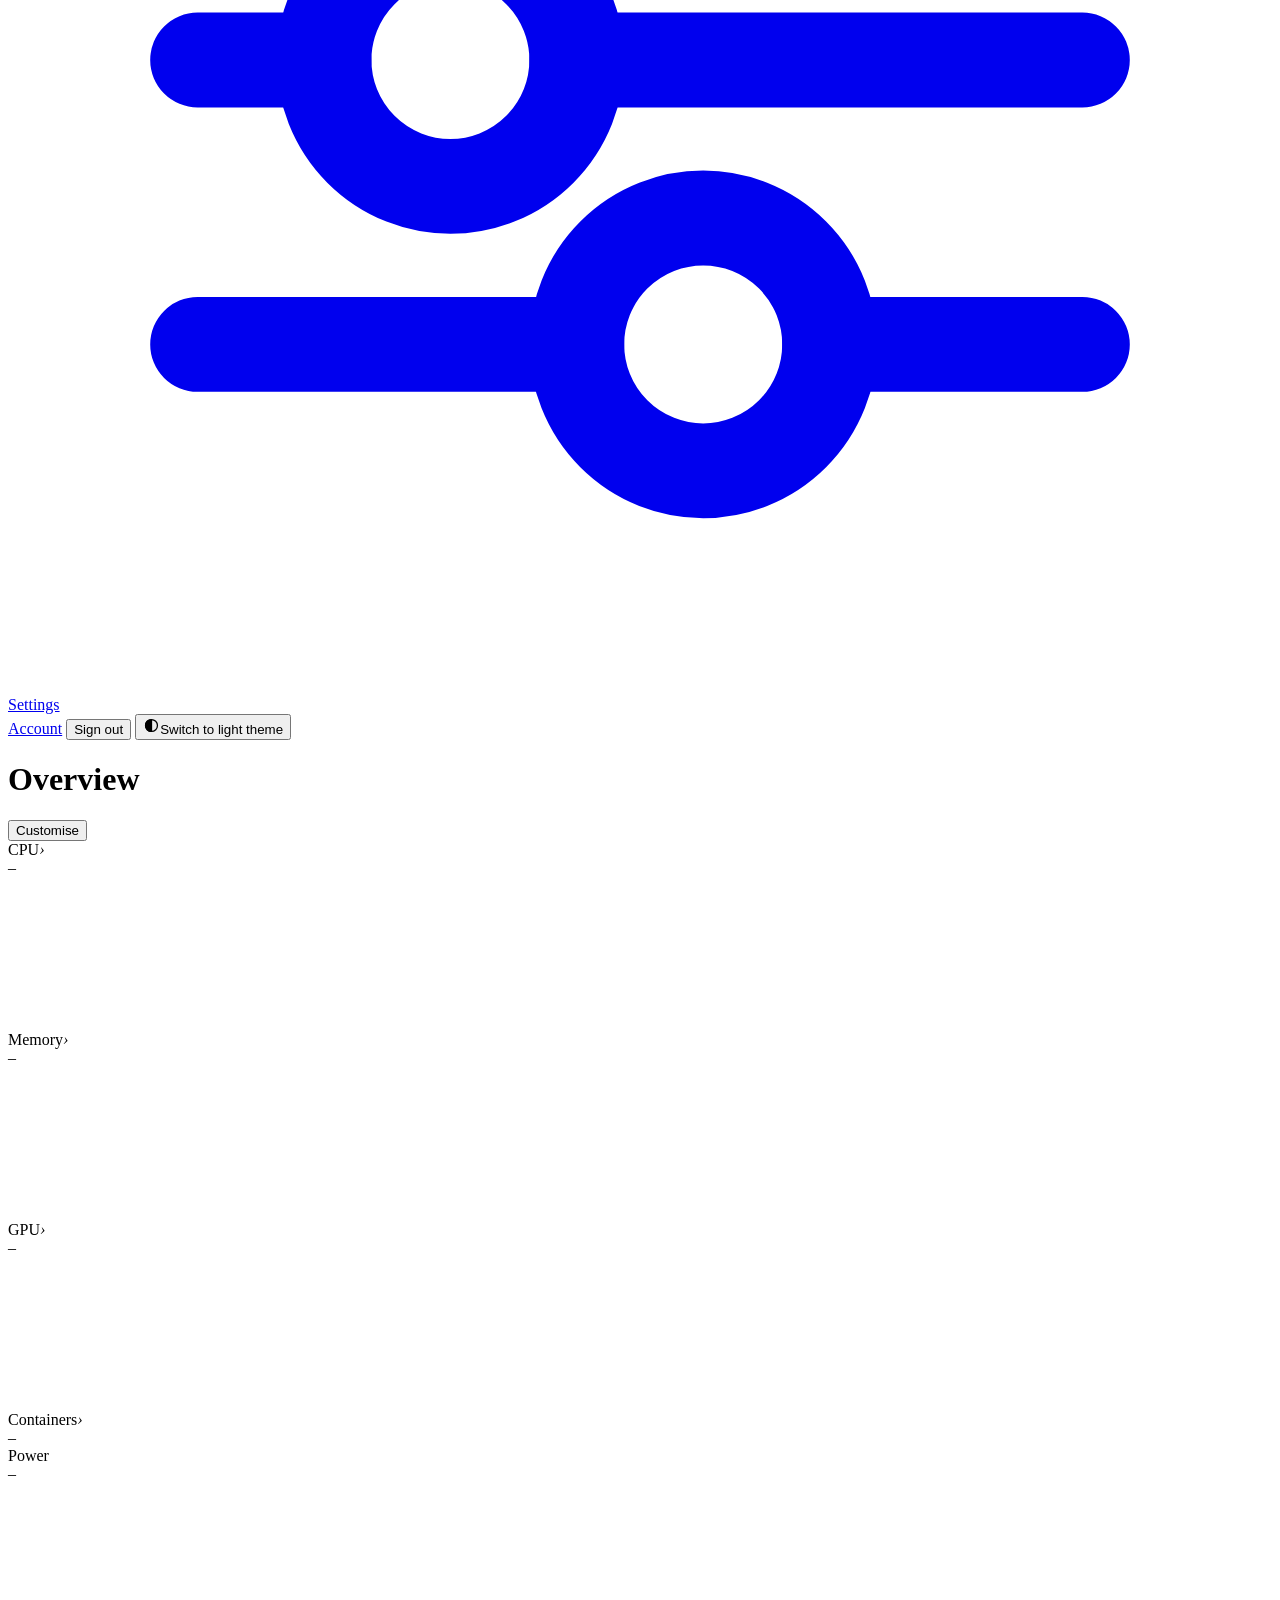
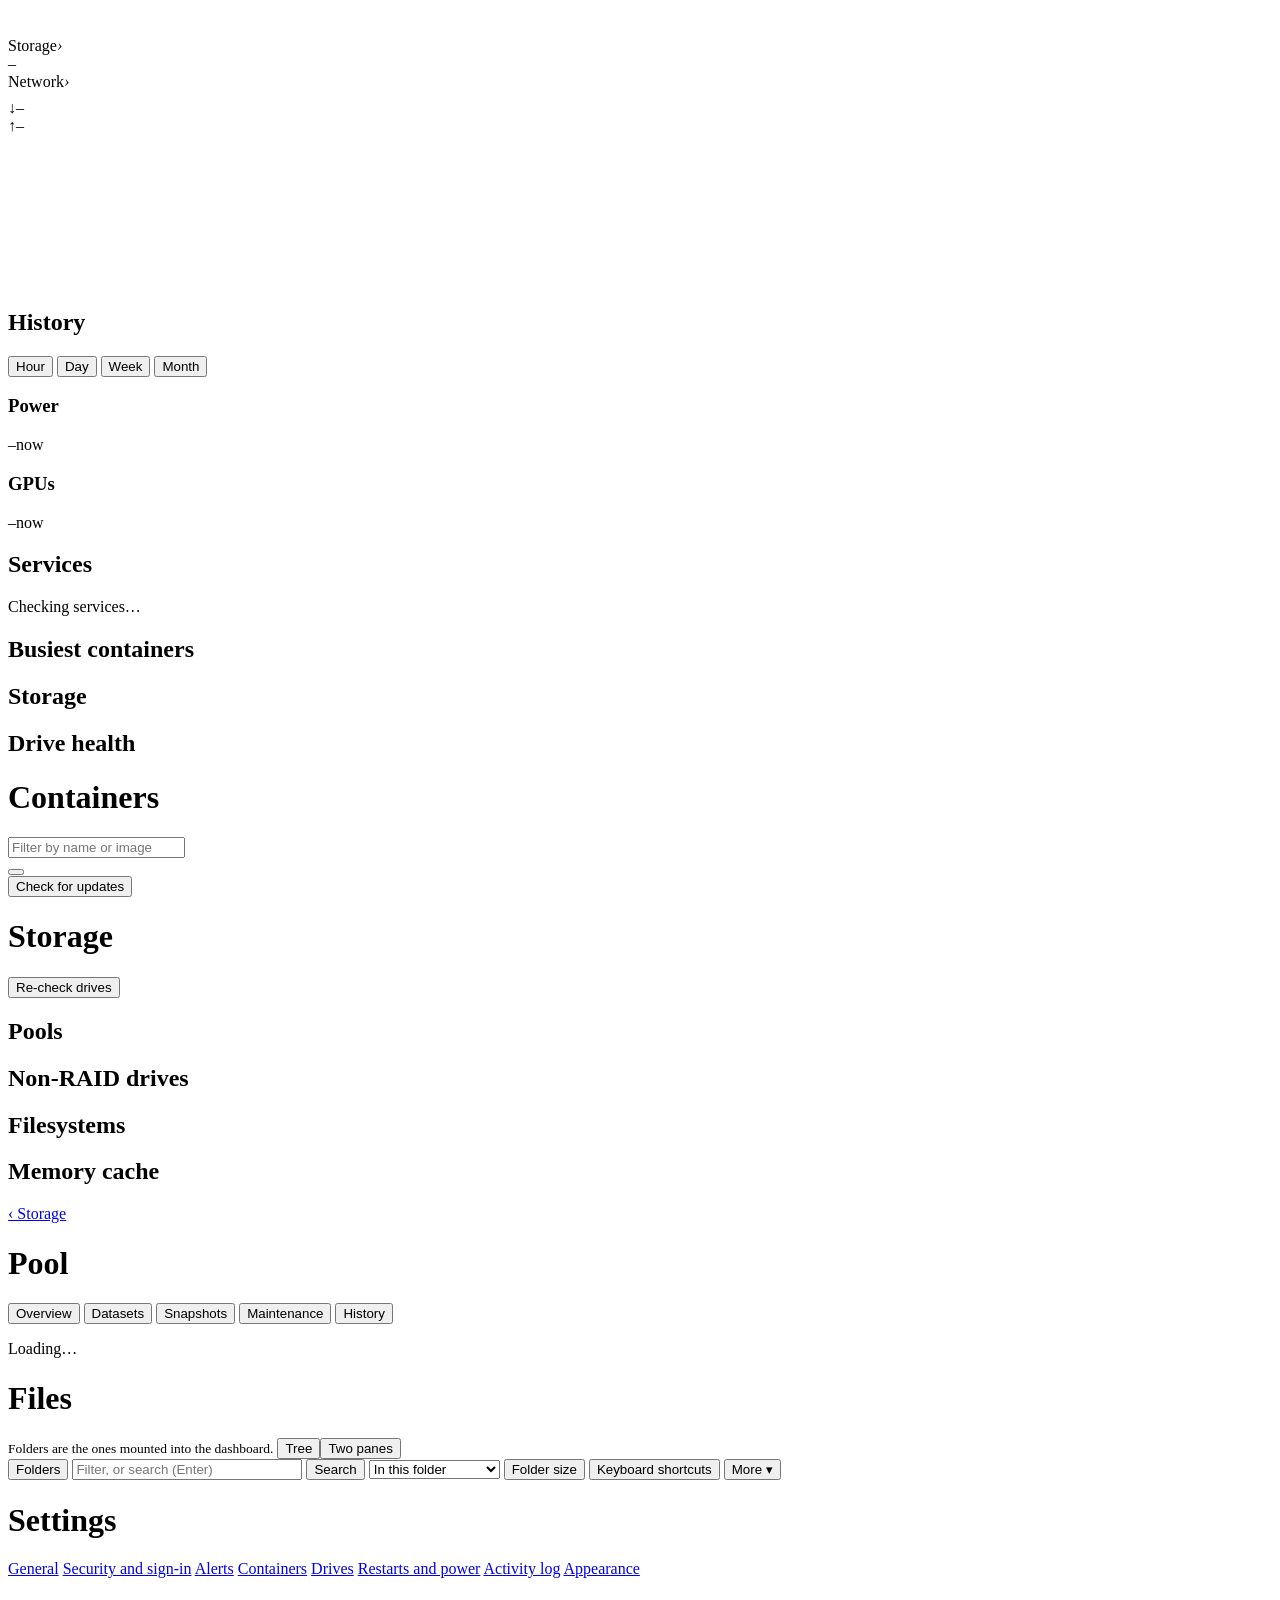
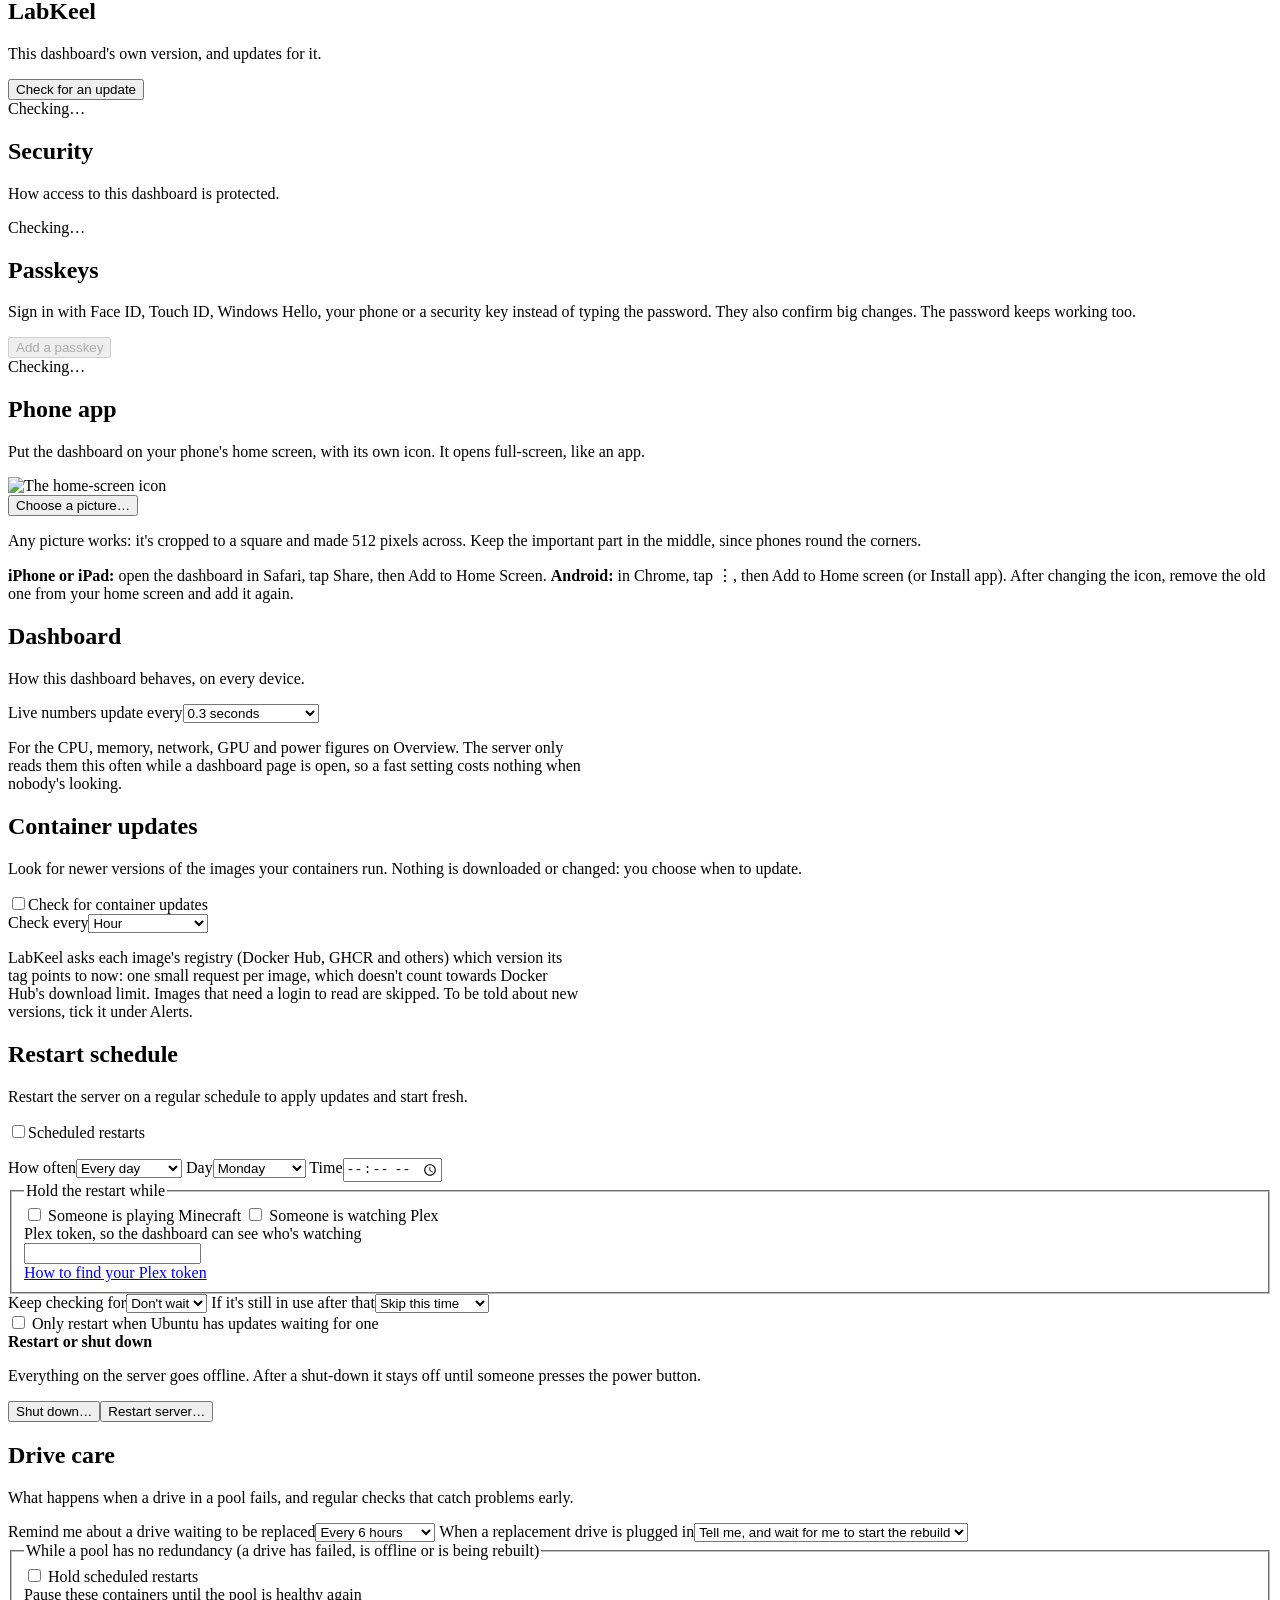
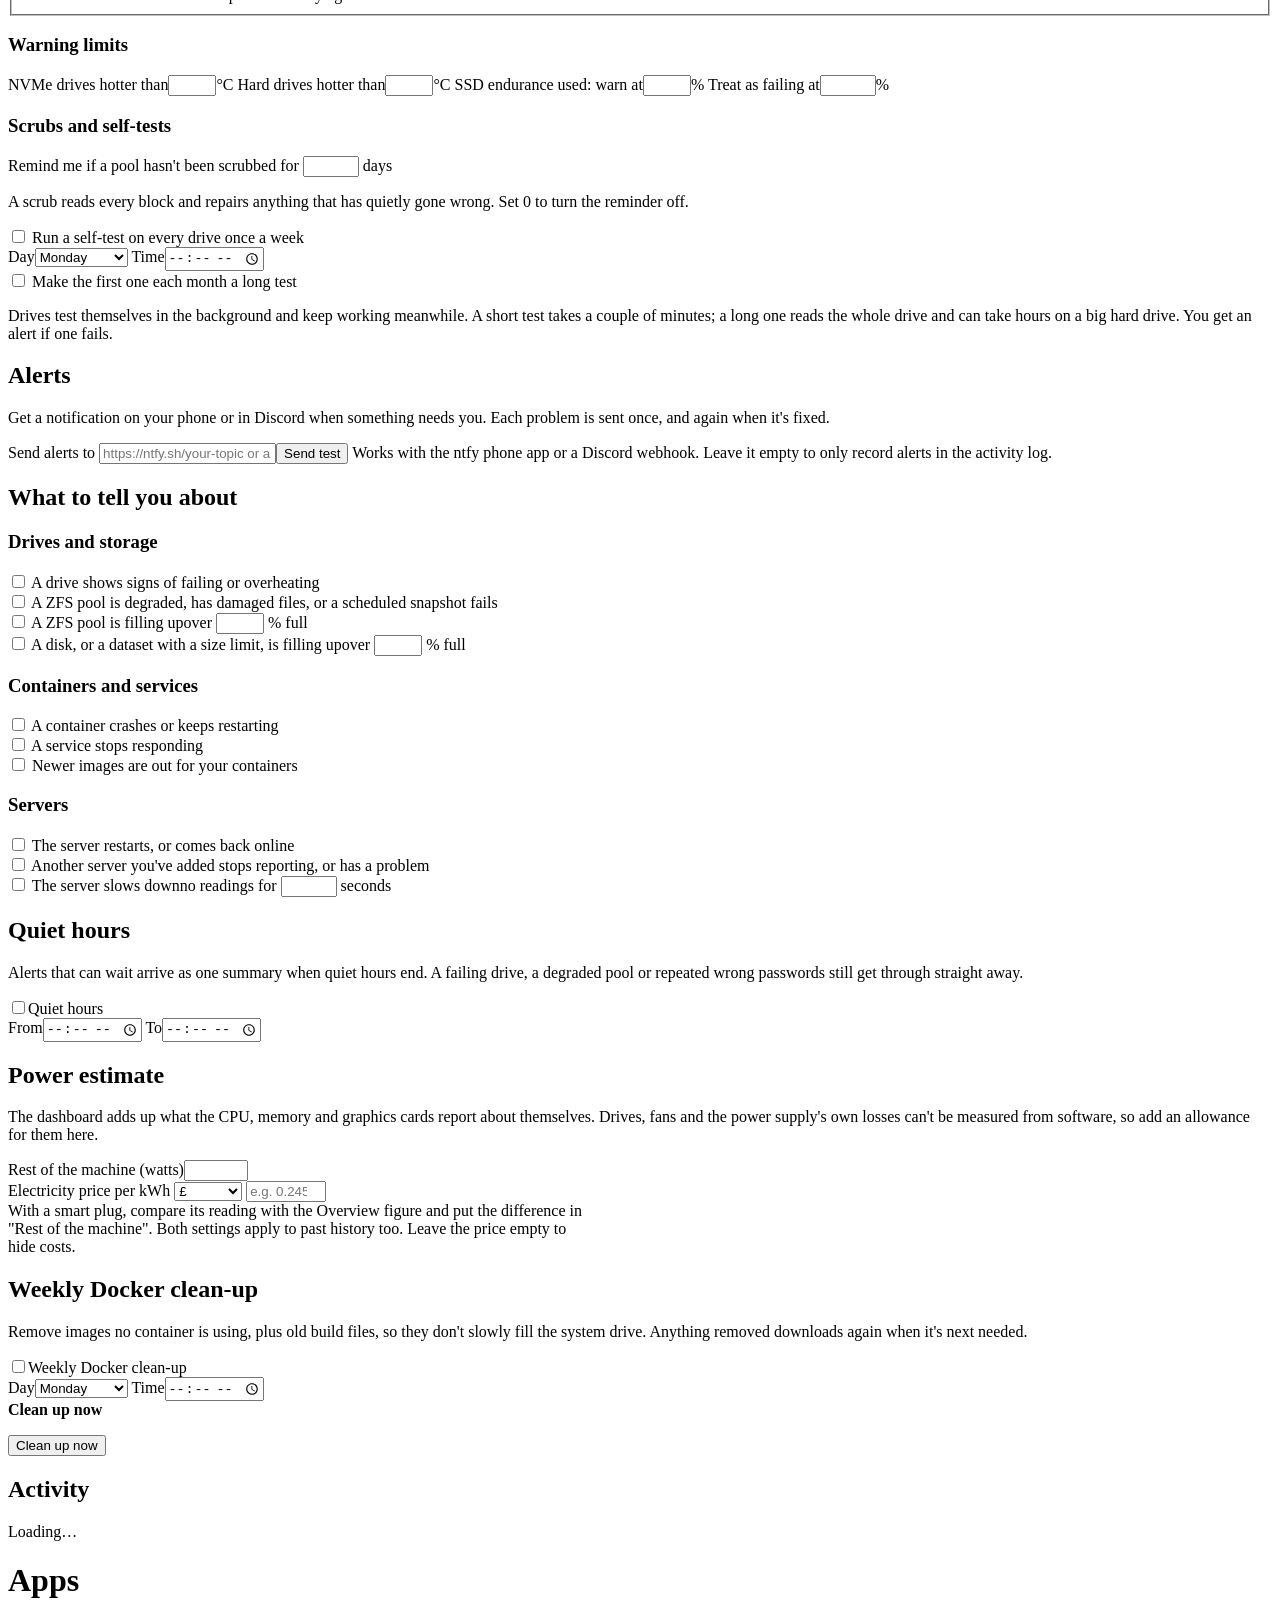
==== commit 1aec76f4: "0.4.8-alpha - Fixed Graph Issues for Power Signed-off-by: Sam Forster <102626503+smfstr1@users.norep" ====
--- a/app/static/index.html
+++ b/app/static/index.html
@@ -96,8 +96,8 @@
           <div class="vital-sub" id="ov-st-sub"></div>
           <div class="bar tile-bar"><i id="ov-st-bar"></i></div>
         </div>
-        <div class="vital" data-tile="net">
-          <div class="vital-label"><span>Network</span></div>
+        <div class="vital click" data-tile="net" data-open="net" tabindex="0" role="button" aria-label="Network. Show traffic history">
+          <div class="vital-label"><span>Network<i class="chev" aria-hidden="true">›</i></span></div>
           <div class="netpair" style="margin-top:8px">
             <div><span class="k key-rx">↓</span><span class="v" id="ov-rx">–</span><span class="u" id="ov-rx-u"></span></div>
             <div><span class="k key-tx">↑</span><span class="v" id="ov-tx">–</span><span class="u" id="ov-tx-u"></span></div>
@@ -122,7 +122,7 @@
         </div>
         <div class="hist-grid">
           <article class="ccard" aria-labelledby="pw-h">
-            <div class="cc-head"><h3 id="pw-h">Power</h3><span class="cc-sub" id="pw-sources"></span></div>
+            <div class="cc-head"><h3 id="pw-h">Power</h3><span class="cc-sub"></span></div>
             <div class="pw-now"><span class="hero" id="pw-now">–</span><span class="muted">now</span></div>
             <div class="cc-stats" id="pw-stats"></div>
             <div class="chart" id="ch-power"></div>
@@ -181,7 +181,7 @@
       <div class="bulkbar hidden" id="c-bulk" role="region" aria-label="Selected containers"></div>
       <div class="ctable" id="c-table"></div>
       <div id="c-all" hidden></div>
-      <p class="faint" style="font-size:13px;margin-top:10px">Containers are grouped by the app (compose project) they belong to. CPU is a share of the whole machine. Select a container to read its logs. <span id="c-upd-note"></span></p>
+      <p class="faint" style="font-size:13px;margin-top:10px" id="c-upd-wrap"><span id="c-upd-note"></span></p>
     </div>
 
     <!-- STORAGE -->
@@ -198,7 +198,7 @@
         <div id="s-pools"></div>
       </section>
       <section id="s-other-sec">
-        <h2 id="s-other-title">Other drives</h2>
+        <h2 id="s-other-title">Non-RAID drives</h2>
         <div class="tile-grid" id="s-other"></div>
         <p class="faint s-hidden" id="s-hidden" hidden></p>
       </section>
@@ -209,7 +209,6 @@
       <section id="s-cache-sec" class="hidden" aria-labelledby="s-cache-h">
         <div class="sec-head"><h2 id="s-cache-h">Memory cache</h2><span class="toolbar admin-only" id="s-cache-tools"></span></div>
         <div class="list" id="s-cache"></div>
-        <p class="st-note s-cache-note">ZFS keeps recently read files in memory so they open faster next time, and gives the memory back when something else needs it. That's why it isn't counted as used memory on the Overview.</p>
       </section>
     </div>
 
